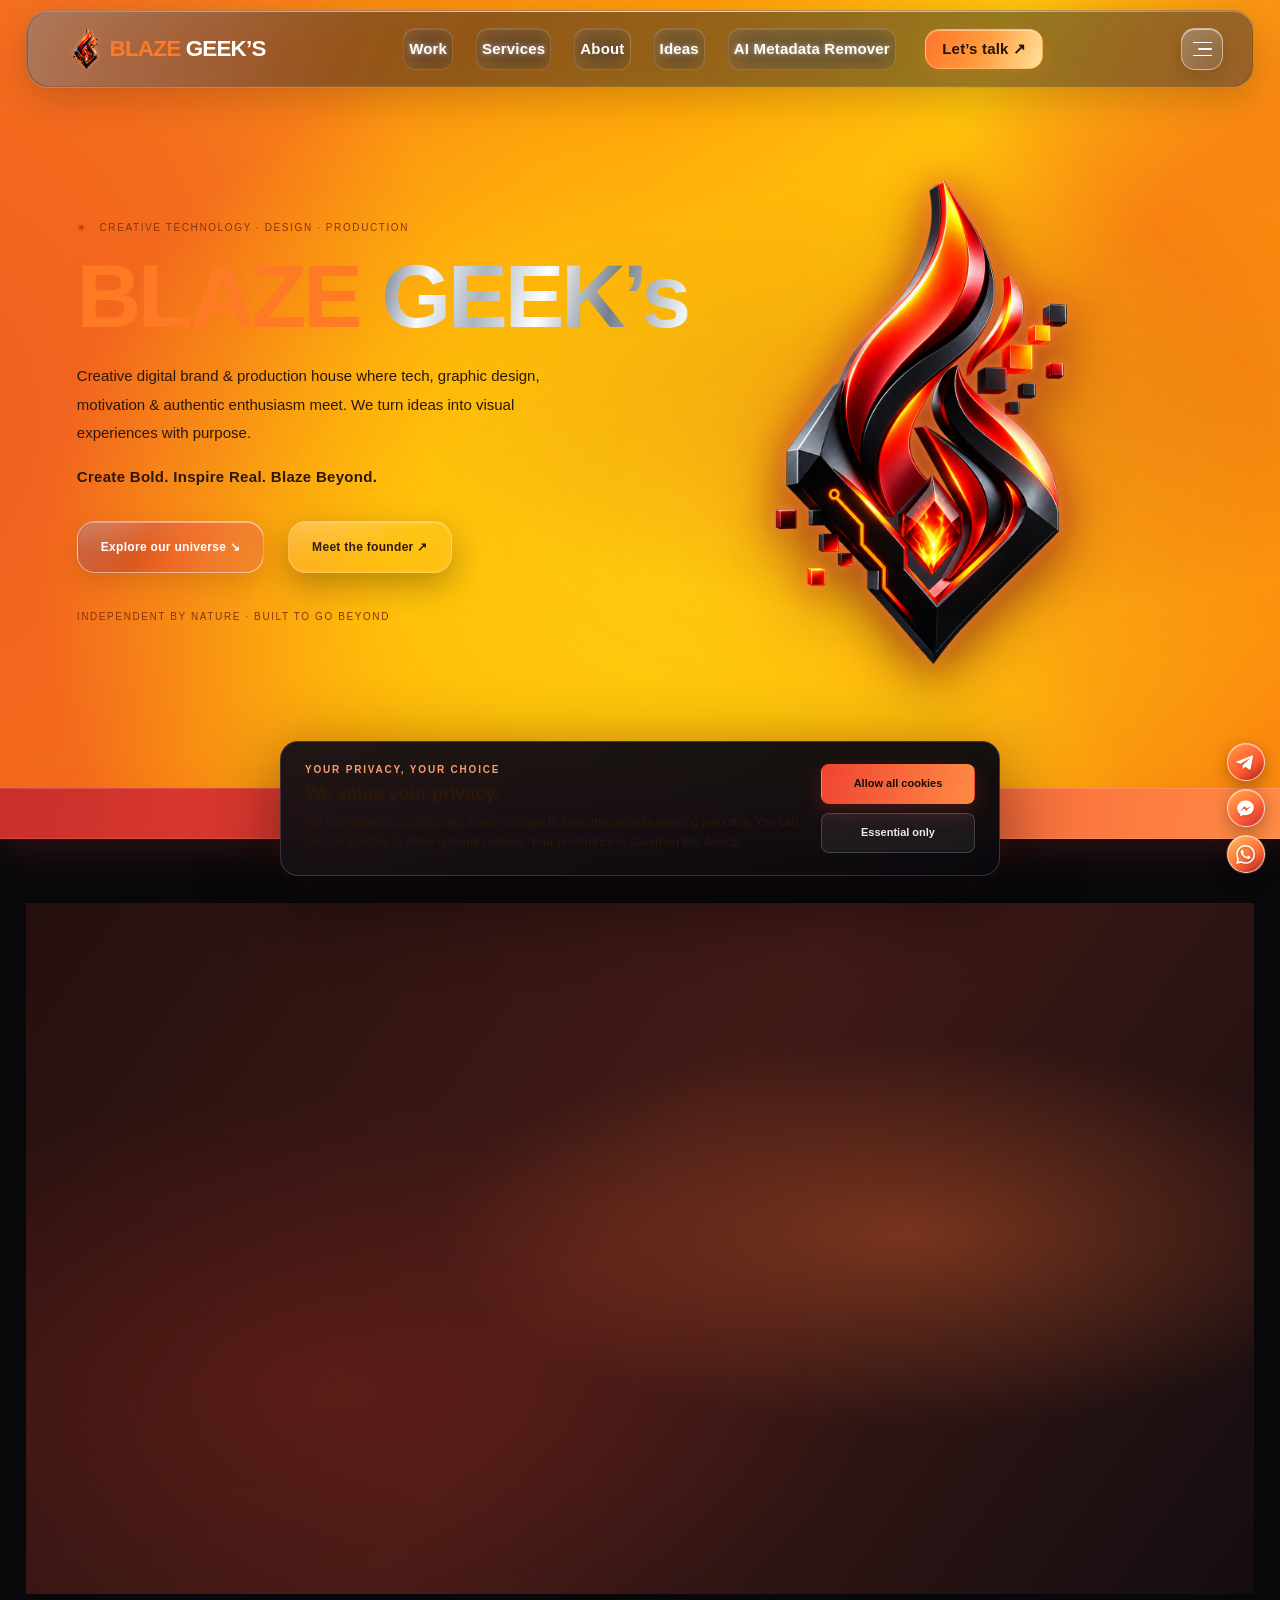
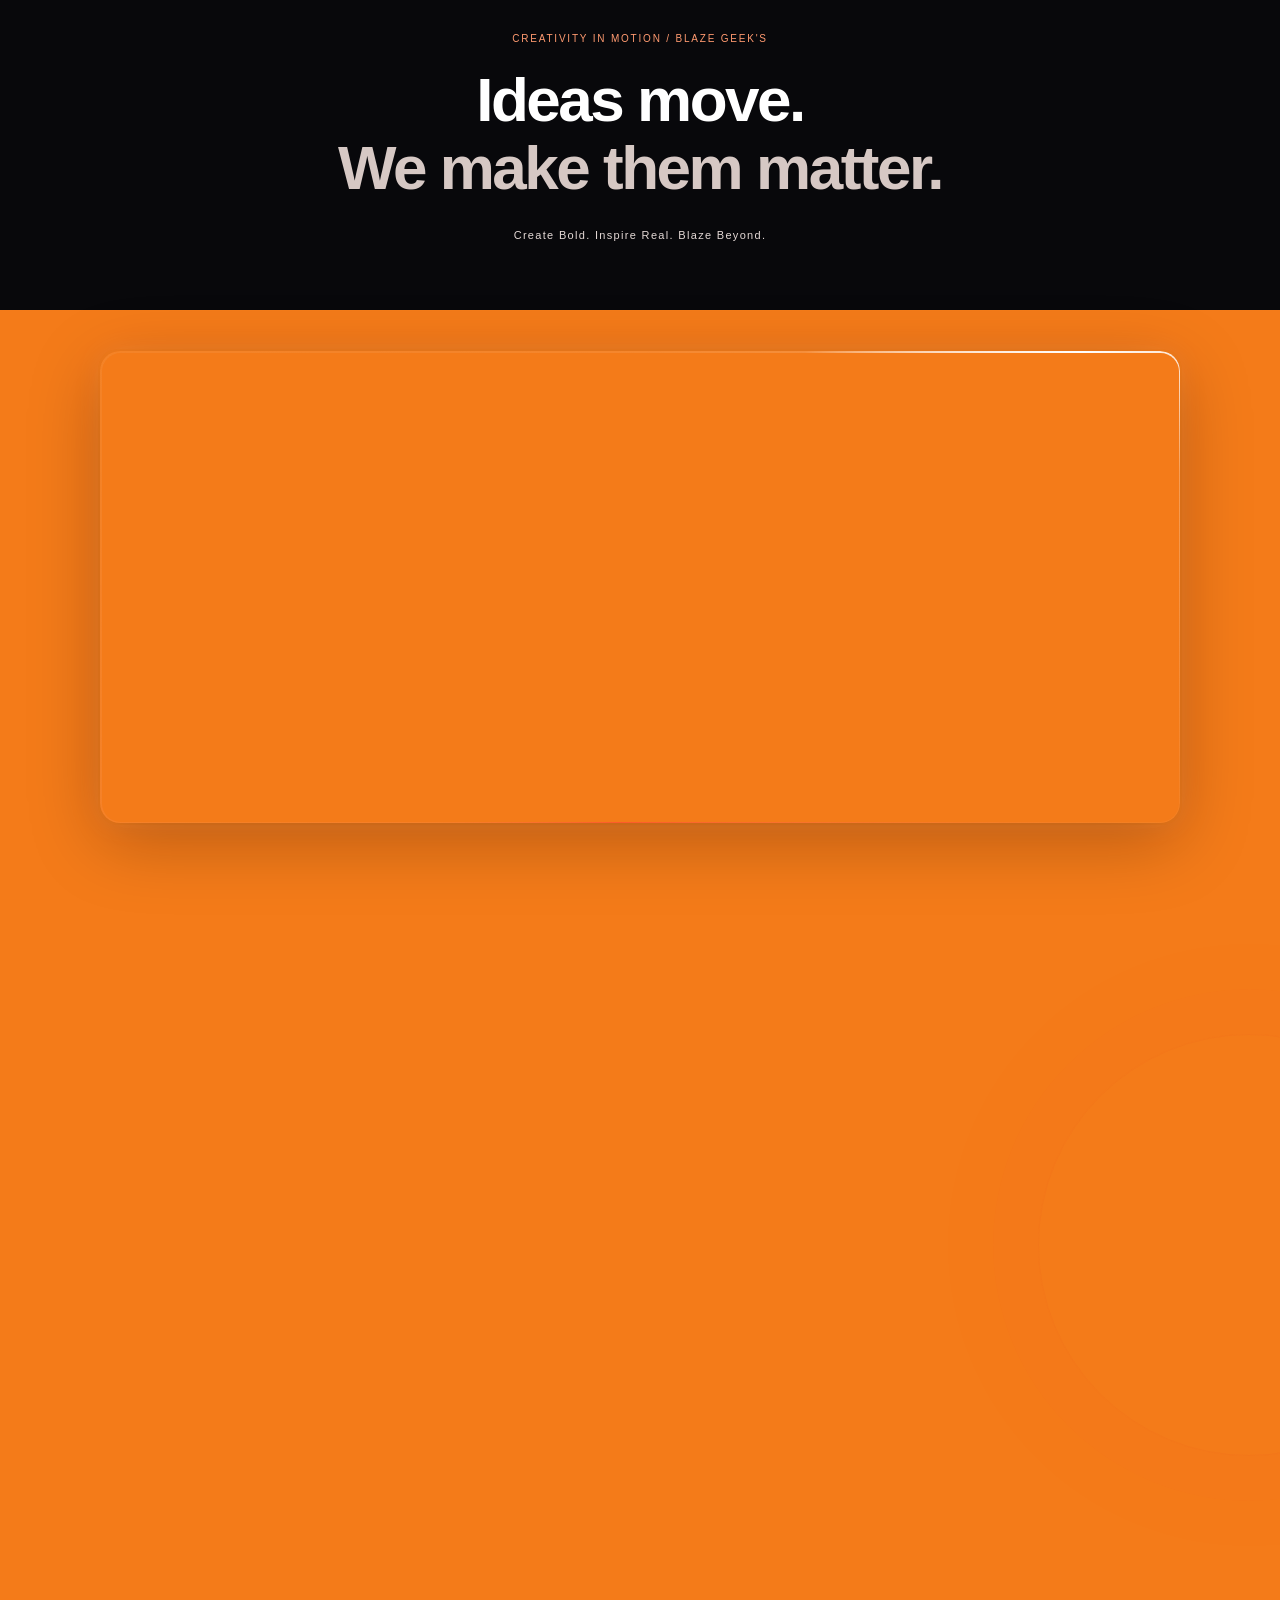
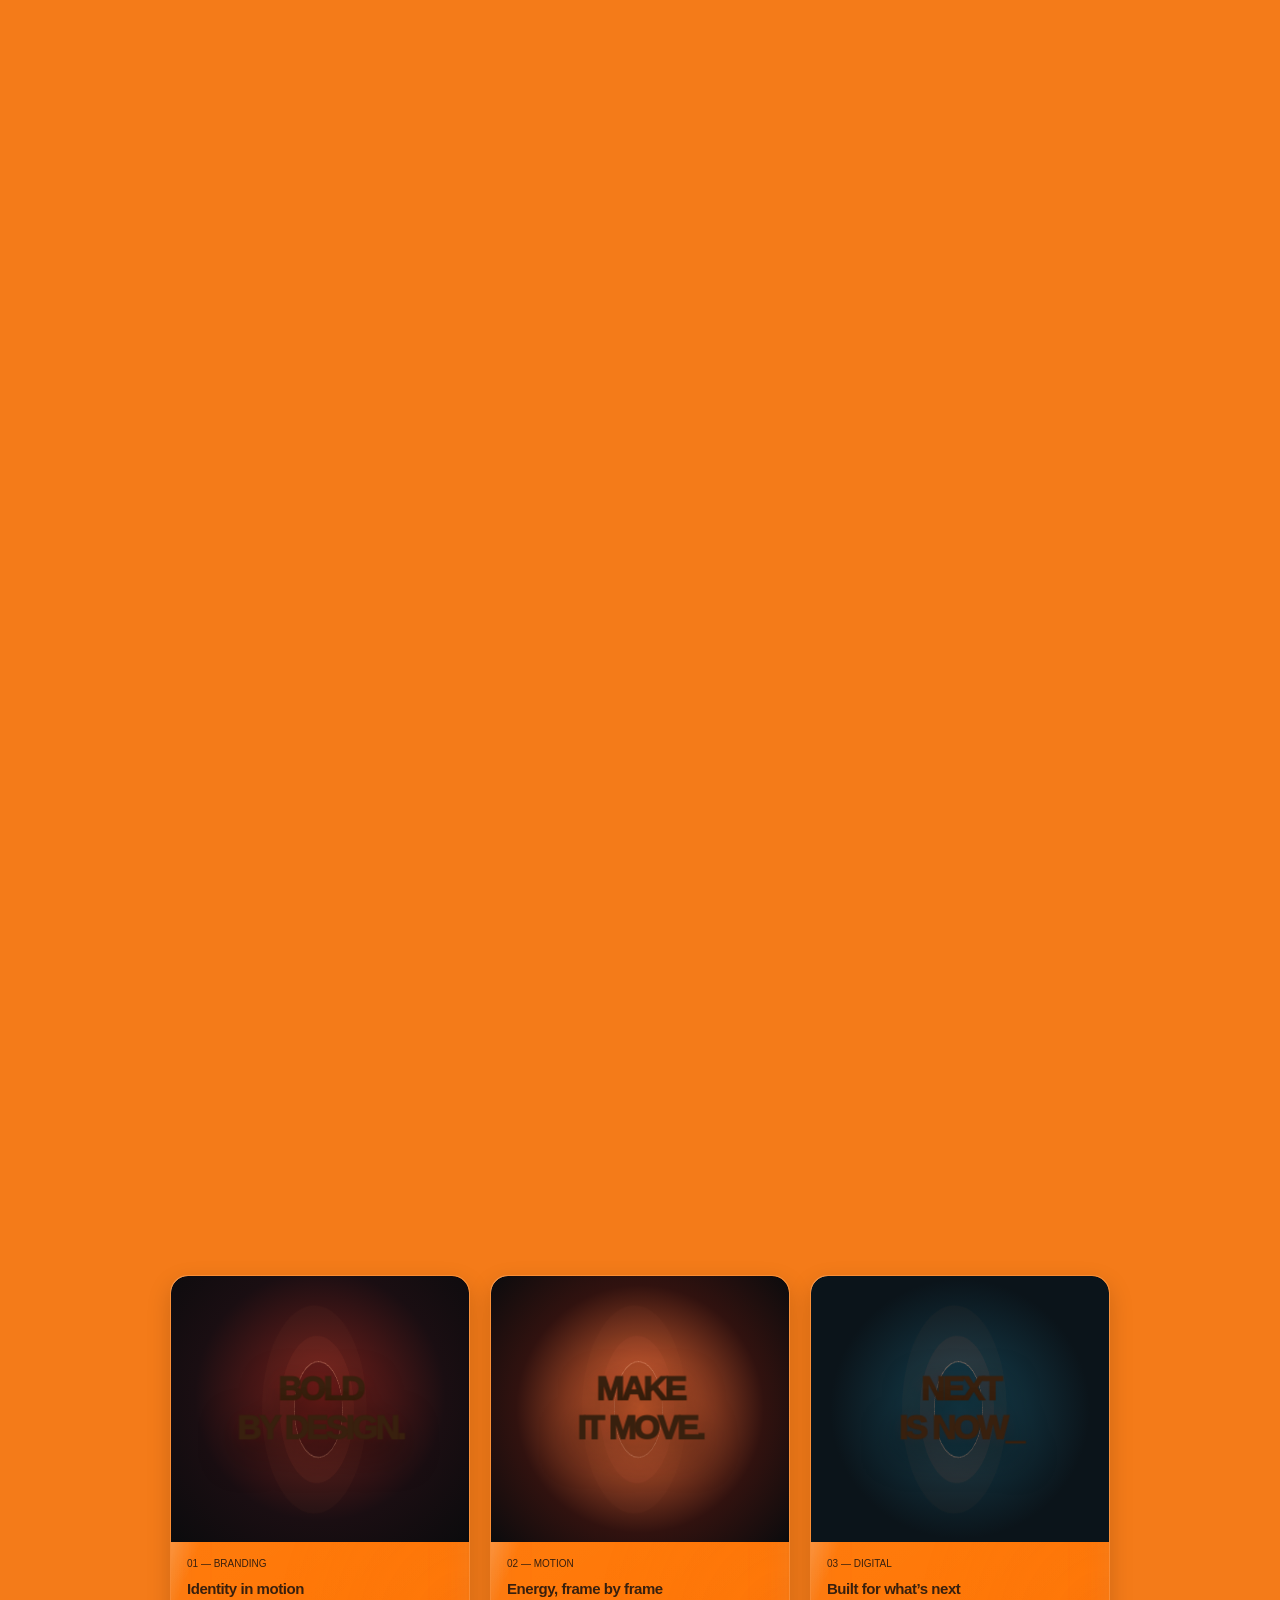
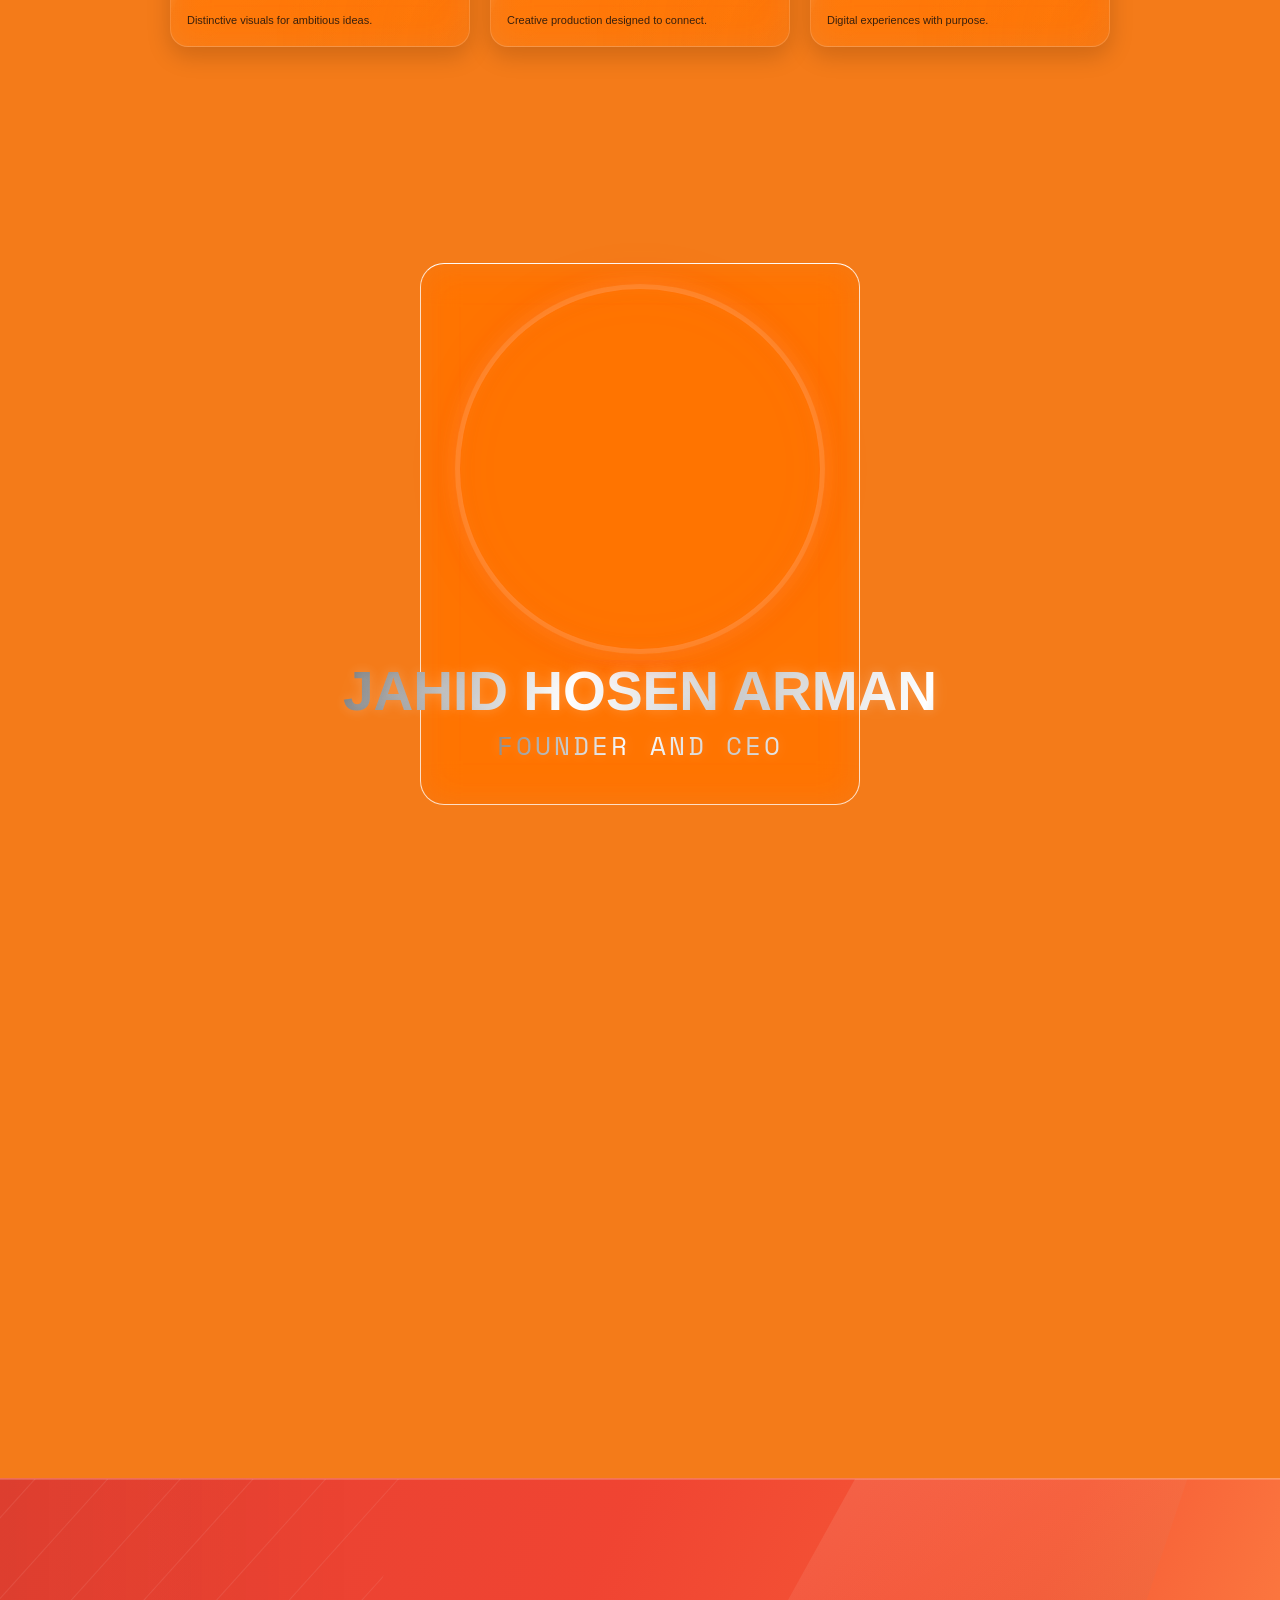
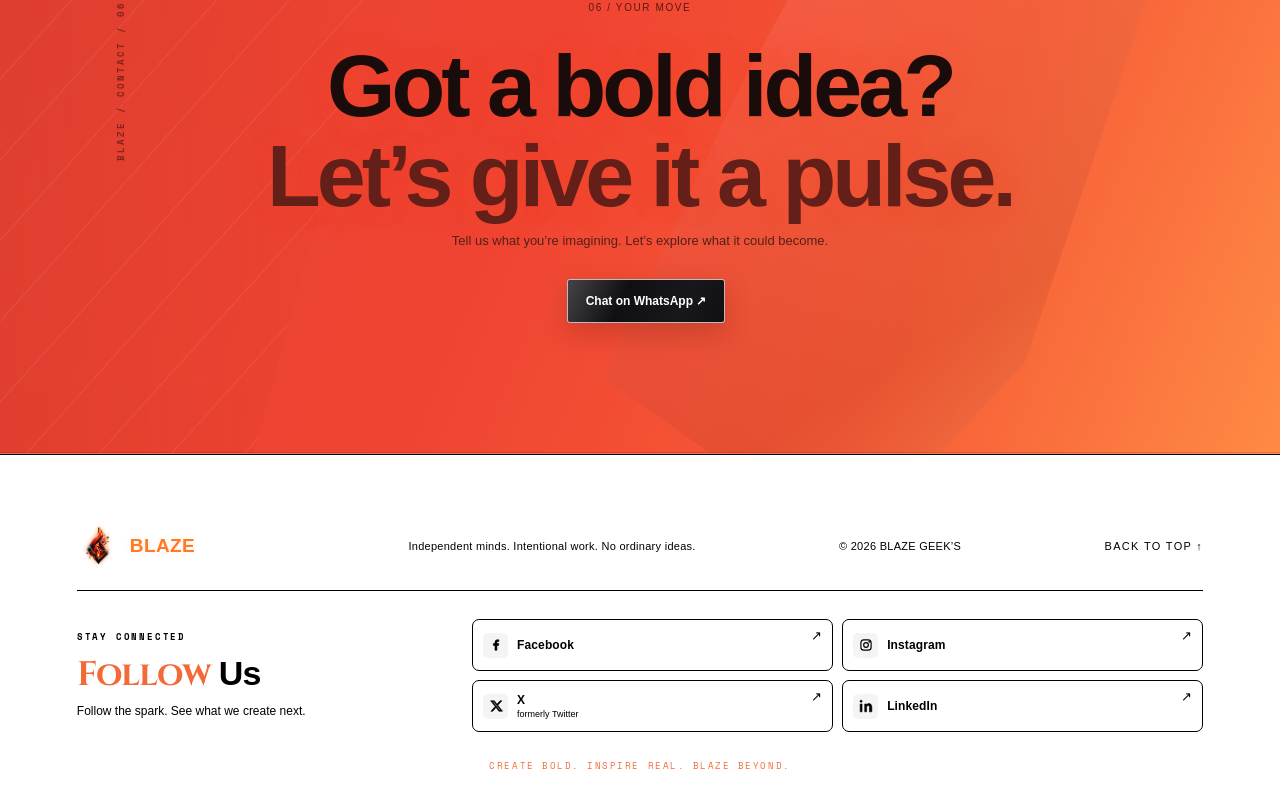
==== index.html @ 334e8822 "Refresh shared sitewide visual system stylesheet" ====
<!doctype html>
<html lang="en">
<head>
<meta charset="utf-8">
<meta name="viewport" content="width=device-width,initial-scale=1">
<meta name="theme-color" content="#08080b">
<meta name="description" content="BLAZE GEEK’s — creative technology, graphic design and production. Create Bold. Inspire Real. Blaze Beyond.">
<link rel="preload" as="image" href="/assets/blaze-geeks-logo%20(2).png" fetchpriority="high">
<title>BLAZE GEEK’s</title>
<link rel="icon" type="image/png" href="/assets/blaze-geeks-logo%20(2).png?v=2">
<link rel="shortcut icon" type="image/png" href="/assets/blaze-geeks-logo%20(2).png?v=2">
<link rel="apple-touch-icon" href="/assets/blaze-geeks-logo%20(2).png?v=2">
<link rel="preconnect" href="https://fonts.googleapis.com">
<link rel="preconnect" href="https://fonts.gstatic.com" crossorigin>
<link rel="preload" href="https://fonts.googleapis.com/css2?family=Cinzel:wght@500;600;700;800;900&family=Manrope:wght@400;500;600;700;800&family=Space+Mono:wght@400;700&display=swap" as="style"><link href="https://fonts.googleapis.com/css2?family=Cinzel:wght@500;600;700;800;900&family=Manrope:wght@400;500;600;700;800&family=Space+Mono:wght@400;700&display=swap" rel="stylesheet" media="print" onload="this.media='all'"><noscript><link href="https://fonts.googleapis.com/css2?family=Cinzel:wght@500;600;700;800;900&family=Manrope:wght@400;500;600;700;800&family=Space+Mono:wght@400;700&display=swap" rel="stylesheet"></noscript>
<link rel="preconnect" href="https://db.onlinewebfonts.com" crossorigin>
<link rel="preload" href="/assets/performance.css?v=3" as="style"><link rel="preload" href="/assets/footer.css?v=3" as="style"><link rel="preload" href="/assets/brand-system.css?v=5" as="style">
<style>
:root{color-scheme:dark;--bg:#08080b;--panel:#111116;--white:#f7f2ef;--muted:#aaa2a6;--red:#f04432;--orange:#ff8a45;--line:#ffffff20;--depth:0 25px 80px #0009}
*{box-sizing:border-box}html{scroll-behavior:smooth;scroll-padding-top:84px}body{margin:0;background:var(--bg);color:var(--white);font-family:Inter,Manrope,Arial,sans-serif;overflow-x:hidden}body:before{content:"";position:fixed;inset:0;z-index:-1;pointer-events:none;background:radial-gradient(ellipse at 70% 8%,#6c17191a,transparent 42%),radial-gradient(ellipse at 8% 55%,#ed492008,transparent 35%)}a{color:inherit;text-decoration:none}.wrap{width:min(1200px,88%);margin:auto}.top{height:76px;position:sticky;top:0;z-index:30;display:flex;align-items:center;justify-content:space-between;padding:0 6%;background:#08080be8;backdrop-filter:blur(20px);border-bottom:1px solid var(--line)}.logo{display:flex;align-items:center;gap:10px;font-size:20px;font-weight:950;letter-spacing:-1.4px}.brandmark{display:grid;place-items:center;width:31px;height:31px;color:#fff;background:linear-gradient(140deg,var(--red),#8b151e);clip-path:polygon(50% 0,94% 22%,82% 77%,50% 100%,13% 80%,4% 25%);font-size:16px;text-shadow:0 2px 9px #000}.logo b{color:var(--red)}nav{display:flex;gap:27px;align-items:center;font-size:12px;color:#ddd}nav a:hover{color:var(--orange)}.pill,.btn{display:inline-flex;align-items:center;gap:18px;padding:14px 18px;border:1px solid #ffffff35;border-radius:3px;font-size:12px;font-weight:800;transition:transform .25s,box-shadow .25s}.pill,.btn.hot{background:linear-gradient(110deg,#ef4030,#ff7138);border:0;color:white;box-shadow:0 8px 28px #ef403028}.btn:hover,.pill:hover{transform:translateY(-3px);box-shadow:0 12px 35px #ef403044}.hero{min-height:700px;display:grid;grid-template-columns:1fr 1fr;align-items:center;gap:20px;padding:70px 0 90px;position:relative;isolation:isolate}.hero:before{content:"";position:absolute;inset:-2px -8vw;z-index:-2;background:radial-gradient(ellipse at 74% 45%,#9c20292b,transparent 40%)}.eyebrow,.kicker,.mono{font:10px/1.7 ui-monospace,SFMono-Regular,monospace;letter-spacing:.16em;color:var(--orange)}h1{font-size:clamp(55px,7.2vw,100px);letter-spacing:-.09em;line-height:.91;margin:25px 0}h1 em{font-style:normal;color:var(--red);text-shadow:0 0 45px #f0443244}.lead{color:#bcb4b6;max-width:470px;font-size:15px;line-height:1.9}.actions{display:flex;align-items:center;gap:24px;flex-wrap:wrap;margin-top:30px}.quiet{font-size:12px;color:#e4dcdd}.hero .mono{margin-top:35px;color:#777078}.stage{height:560px;position:relative;perspective:1100px;transform-style:preserve-3d}.stage canvas{position:absolute;inset:0;width:100%;height:100%;display:block;outline:0;z-index:0;pointer-events:none}.stage-label{position:absolute;z-index:2;top:10%;left:1%;font:9px ui-monospace,monospace;letter-spacing:.18em;color:#e7b3a9}.stage-label span{display:block;color:#80777c;margin-top:7px}.float-tag{position:absolute;z-index:3;padding:13px 16px;border:1px solid #ffffff29;background:linear-gradient(140deg,#201a20dd,#0c0c10dd);box-shadow:0 20px 45px #0009, inset 0 1px #ffffff0c;backdrop-filter:blur(12px);font:10px ui-monospace,monospace;letter-spacing:.12em;transform:translateZ(60px);animation:float 5s ease-in-out infinite}.float-tag.one{right:0;top:19%}.float-tag.two{left:0;bottom:19%;animation-delay:-2s}.float-tag b{color:var(--orange)}.stage-index{position:absolute;bottom:4%;right:2%;font:10px ui-monospace,monospace;letter-spacing:.13em;color:#81767b}.ticker{background:linear-gradient(100deg,#e73b2d,#ff7138);color:#180d0c;padding:17px 0;text-align:center;font-size:12px;font-weight:950;letter-spacing:.18em;word-spacing:20px;transform:rotate(-1deg) scale(1.02);box-shadow:0 12px 35px #f044321a}.content{padding:115px 0}.intro{display:grid;grid-template-columns:1.15fr .85fr;gap:9%;align-items:end}.kicker{margin-bottom:25px}h2{font-size:clamp(36px,5vw,68px);line-height:1.02;letter-spacing:-.075em;margin:0}h2 span{color:#827a7f}.intro p,.sectionhead p{color:var(--muted);font-size:14px;line-height:1.9}.principles,.services,.projects,.notes{display:grid;grid-template-columns:repeat(3,1fr);gap:18px;margin-top:60px}.principle,.service,.project,.note{padding:25px;border:1px solid #ffffff12;border-top-color:#ffffff28;background:linear-gradient(145deg,#ffffff08,#ffffff01 55%);transform-style:preserve-3d;transition:transform .35s cubic-bezier(.2,.7,.2,1),border-color .3s,box-shadow .3s;box-shadow:0 10px 25px #0001}.principle:hover,.service:hover,.project:hover,.note:hover{border-color:#f0443266;box-shadow:0 25px 60px #0007,0 0 28px #f044320c;transform:translateY(-7px) rotateX(2deg)}.number{color:var(--orange);font:11px ui-monospace,monospace}.principle h3,.service h3,.project h3,.note h3{font-size:17px;letter-spacing:-.03em}.principle p,.service p,.project p,.note p{font-size:12px;line-height:1.8;color:#a9a0a4}.band{background:linear-gradient(180deg,#0d0d11,#101014 50%,#0b0b0e);border-top:1px solid #ffffff0a;border-bottom:1px solid #ffffff0a;position:relative;overflow:hidden}.band:after{content:"";position:absolute;width:420px;height:420px;border:1px solid #f0443210;border-radius:50%;right:-180px;top:10%;box-shadow:0 0 0 45px #f0443205,0 0 0 90px #f0443203;pointer-events:none}.services{grid-template-columns:repeat(2,1fr)}.service-list{grid-template-columns:repeat(2,minmax(0,1fr));gap:18px}.service-list .service{position:relative;overflow:hidden}.service-list .service:after{content:'';position:absolute;top:0;left:-120%;width:70%;height:1px;background:linear-gradient(90deg,transparent,#ff9b70,transparent);animation:serviceShimmer 5s ease-in-out infinite}.service-list .service:nth-child(2n):after{animation-delay:1.4s}@keyframes serviceShimmer{0%,35%{left:-120%}70%,100%{left:150%}}.hero-tagline{color:#fff!important;font-weight:800;letter-spacing:.02em}.flame{font-size:.52em;vertical-align:middle;letter-spacing:0;text-shadow:0 0 24px #ff6c37}.logo b{animation:brandShine 2.8s ease-in-out infinite}.service{padding:32px;min-height:185px}.service h3{font-size:22px}.service p{max-width:440px}.sectionhead{display:flex;align-items:end;justify-content:space-between;gap:25px}.sectionhead p{max-width:340px}.projects{grid-template-columns:repeat(3,1fr)}.project{padding:0 0 24px;overflow:hidden}.art{height:245px;display:grid;place-items:center;position:relative;overflow:hidden;font-size:clamp(25px,3vw,40px);font-weight:950;letter-spacing:-.08em;text-align:center;background:radial-gradient(circle at 50% 45%,#7a201b,#1a0e12 60%,#0b0b0d);isolation:isolate}.art:before,.art:after{content:"";position:absolute;width:175px;height:175px;border:1px solid #ff7855;border-radius:50%;box-shadow:0 0 0 25px #ff785510,0 0 0 55px #ff785508;transform:rotateX(65deg) rotateZ(-22deg);transition:transform .6s}.art:after{width:125px;height:125px;transform:rotateY(60deg) rotateZ(35deg);border-color:#ffb08b77}.project:hover .art:before{transform:rotateX(45deg) rotateZ(20deg) scale(1.12)}.art span{z-index:1;text-shadow:0 4px 30px #000}.project:nth-child(2) .art{background:radial-gradient(circle,#f06b34,#31120f 62%,#0b0b0d)}.project:nth-child(3) .art{background:radial-gradient(circle,#164353,#0b141a 65%)}.project .number,.project h3,.project p{margin-left:22px;margin-right:22px}.project .number{margin-top:22px}.founder{display:grid;grid-template-columns:.95fr 1.05fr;background:#0e0e12;border-block:1px solid #ffffff12;perspective:1000px}.founder-art{min-height:460px;display:grid;place-items:center;background:radial-gradient(ellipse at 50% 48%,#773529,#1c1316 60%,#0b0b0d);font-size:clamp(42px,7vw,90px);font-weight:950;letter-spacing:-.1em;text-align:center;padding:30px;position:relative;isolation:isolate;overflow:hidden;text-shadow:0 12px 35px #0008}.founder-art:before{content:"";position:absolute;z-index:-1;width:280px;height:280px;border:1px solid #ff9a7166;border-radius:50%;transform:rotateX(65deg) rotateZ(-25deg);box-shadow:0 0 0 35px #f0443210,0 0 0 70px #f0443208,0 0 70px #f0443222}.founder-art:after{content:"FOUNDER / CREATIVE TECHNOLOGY";position:absolute;bottom:24px;left:28px;font:9px ui-monospace,monospace;letter-spacing:.18em;color:#d7a79c}.founder-copy{padding:65px 9%;align-self:center}.founder-copy p{color:var(--muted);font-size:13px;line-height:1.9}.signature{font:italic 32px Georgia,serif;color:#f1b7a1;margin-top:24px}.contact{text-align:center;padding:120px 0 130px;background:linear-gradient(120deg,#e84432,#ff7437);color:#150d0c;position:relative;overflow:hidden;isolation:isolate}.contact:before{content:"";position:absolute;z-index:-1;width:520px;height:520px;left:50%;top:50%;border:1px solid #ffffff40;border-radius:50%;transform:translate(-50%,-50%) rotateX(65deg);box-shadow:0 0 0 45px #ffffff10,0 0 0 90px #ffffff0b,0 0 0 140px #ffffff08}.contact .kicker{color:#551d18}.contact h2{font-size:clamp(44px,7vw,88px)}.contact h2 span{color:#70261e}.contact p{font-size:13px;color:#61231c}.contact .btn{background:#0b0b0d;color:white;margin-top:18px;border:0}.footer{padding:35px 0;color:#898186;font-size:11px}.footerrow{display:flex;justify-content:space-between;gap:20px;flex-wrap:wrap;border-top:1px solid var(--line);padding-top:22px}.reveal{opacity:0;transform:translateX(42px) translateY(10px);transition:opacity 1.05s ease,transform 1.15s cubic-bezier(.2,.7,.2,1)}.reveal.in{opacity:1;transform:translateX(0) translateY(0)}@keyframes brandShine{0%,100%{text-shadow:0 0 5px #f0443244,0 0 12px #f044321c;filter:brightness(1)}50%{text-shadow:0 0 8px #ffb17b,0 0 20px #f04432aa,0 0 38px #f0443266;filter:brightness(1.35)}}.logo span:last-child{animation:brandShine 2.8s ease-in-out infinite}.brandmark{animation:brandShine 2.8s ease-in-out infinite,markFloat 4s ease-in-out infinite}@keyframes markFloat{0%,100%{transform:translateY(0)}50%{transform:translateY(-2px)}}.reveal{transform:translateX(42px) translateY(10px);transition:opacity 1.05s ease,transform 1.15s cubic-bezier(.2,.7,.2,1)}.reveal.in{transform:translateX(0) translateY(0)}.service.reveal:nth-child(2){transition-delay:.12s}.service.reveal:nth-child(3){transition-delay:.24s}.service.reveal:nth-child(4){transition-delay:.36s}.service.reveal:nth-child(5){transition-delay:.48s}.service.reveal:nth-child(6){transition-delay:.60s}.service.reveal:nth-child(7){transition-delay:.72s}.service.reveal:nth-child(8){transition-delay:.84s}.service.reveal:nth-child(9){transition-delay:.96s}.service.reveal:nth-child(10){transition-delay:1.08s}@keyframes float{0%,100%{translate:0 0}50%{translate:0 -12px}}@media(max-width:760px){.top{height:auto;min-height:68px;padding:14px 6%;align-items:flex-start;flex-direction:column;gap:13px}nav{gap:16px;flex-wrap:wrap;font-size:11px}.hero{grid-template-columns:1fr;padding:62px 0 70px;gap:0}.stage{height:410px;margin-top:10px}.float-tag.one{right:0}.intro,.founder{grid-template-columns:1fr}.principles,.projects,.notes{grid-template-columns:1fr}.services{grid-template-columns:1fr}.service-list{grid-template-columns:1fr}.sectionhead{display:block}.sectionhead p{margin-top:18px}.founder-art{min-height:300px}.founder-copy{padding:48px 7%}.content{padding:80px 0}.ticker{font-size:10px;word-spacing:8px}.footerrow{display:block}.footerrow>*{display:block;margin:10px 0}h1{font-size:clamp(54px,15vw,82px)}}@media(prefers-reduced-motion:reduce){html{scroll-behavior:auto}*,*:before,*:after{animation:none!important;transition:none!important}.reveal{opacity:1;transform:none}}

/* BLAZE GEEK's premium firelight + diagonal white-glass shine */
:root{--display:"Cinzel",Georgia,serif;--body:"Manrope",Arial,sans-serif;--mono:"Space Mono",monospace}
body{font-family:var(--body)}
h1,h2,.logo,.principle h3,.service h3,.project h3,.note h3,.founder-art,.signature{font-family:var(--display)}
h1,h2{font-weight:700;letter-spacing:-.045em}
h3{font-weight:700}
.eyebrow,.kicker,.mono,.number,.stage-label,.stage-index,.float-tag{font-family:var(--mono)}
body:after{content:"";position:fixed;inset:-12%;z-index:2;pointer-events:none;opacity:.18;mix-blend-mode:screen;background-image:radial-gradient(2px 2px at 12% 86%,#ffb36b 40%,transparent 70%),radial-gradient(1px 1px at 25% 64%,#ff4b30 40%,transparent 70%),radial-gradient(2px 2px at 44% 92%,#ff7138 40%,transparent 70%),radial-gradient(1px 1px at 68% 73%,#ffd1a1 40%,transparent 70%),radial-gradient(2px 2px at 83% 88%,#f04432 40%,transparent 70%),radial-gradient(1px 1px at 93% 45%,#ffb36b 40%,transparent 70%);background-size:360px 420px;animation:emberDrift 18s linear infinite}
@keyframes emberDrift{0%{background-position:0 0,20px 0,0 30px,10px 0,0 0,0 20px;transform:translateY(0)}100%{background-position:50px -420px,-30px -360px,70px -500px,-20px -400px,35px -450px,-15px -380px;transform:translateY(-1.5%)}}
.top,.ticker,.content,.founder,.contact,.footer{position:relative}
.top{z-index:30}
.logo{font-weight:800;letter-spacing:.035em}
.logo span:last-child{position:relative;display:inline-block;color:#fff;background:none;-webkit-text-fill-color:#fff;text-shadow:0 0 10px #ff572c55;animation:brandWarmPulse 2.4s ease-in-out infinite}
.logo b{color:inherit;-webkit-text-fill-color:transparent;animation:none}
@keyframes brandDiagonalShine{0%{background-position:0% 0%;filter:drop-shadow(0 0 4px #ffffff20)}45%{background-position:55% 55%;filter:drop-shadow(0 0 8px #fff8)}100%{background-position:100% 100%;filter:drop-shadow(0 0 4px #ffffff20)}}
.brandmark{filter:drop-shadow(0 0 8px #f0443288)}
h1 em{background:linear-gradient(110deg,#ff5038,#ff9a45);-webkit-background-clip:text;background-clip:text;color:transparent;animation:brandWarmPulse 2.4s ease-in-out infinite;text-shadow:0 0 28px #f0443255}
.hero:after{content:"";position:absolute;z-index:-1;inset:8% -8% 4%;pointer-events:none;background:radial-gradient(ellipse at 70% 60%,#f044321a,transparent 38%),radial-gradient(ellipse at 64% 70%,#ff8a4510,transparent 52%);animation:fireBreath 6s ease-in-out infinite alternate}
@keyframes fireBreath{from{opacity:.45;filter:blur(0)}to{opacity:1;filter:blur(12px)}}
.service,.principle,.project,.note{isolation:isolate}
.service:before,.principle:before,.project:before,.note:before{content:"";position:absolute;z-index:-1;inset:0;pointer-events:none;opacity:.35;background:radial-gradient(ellipse at 0% 100%,#f0443220,transparent 48%),radial-gradient(ellipse at 100% 0%,#ff8a4510,transparent 40%);transition:opacity .5s}
.service:hover:before,.principle:hover:before,.project:hover:before,.note:hover:before{opacity:.9}
.service-list .service{border:1px solid #ffffff1c;background:linear-gradient(145deg,#171217f2,#0d0d11f5 60%,#190e10f2);box-shadow:inset 0 1px #ffffff12,0 12px 35px #0005;transition:transform .4s cubic-bezier(.2,.7,.2,1),border-color .4s,box-shadow .4s}
.service-list .service:after{content:"";position:absolute;z-index:0;inset:auto 12% -35px;height:55px;pointer-events:none;background:radial-gradient(ellipse,#f0443233,transparent 70%);filter:blur(18px);opacity:.35;animation:softFlameBreath 3.2s ease-in-out infinite alternate}
.service-list .service:nth-child(2n):after{animation-delay:.7s}
.service-list .service:nth-child(3n):after{animation-delay:1.4s}
@keyframes cardDiagonalShine{0%,12%{left:-125%;opacity:0}18%{opacity:.88}42%{left:150%;opacity:.35}43%,100%{left:150%;opacity:0}}
.service-list .service:hover{border-color:#ff9c7b99;box-shadow:inset 0 1px #ffffff2a,0 20px 55px #0008,0 0 25px #f0443230,0 0 45px #ff8a4510}
.service-list .service h3{background:linear-gradient(110deg,#fff 0%,#f6e6df 45%,#fff 60%,#e5b4a6 100%);background-size:220% auto;-webkit-background-clip:text;background-clip:text;color:transparent}
.ticker{box-shadow:0 0 30px #f0443230,0 12px 35px #f044321a}
.btn.hot,.pill{position:relative;overflow:hidden}
.btn.hot:after,.pill:after{content:"";position:absolute;inset:0;pointer-events:none;border-radius:inherit;background:radial-gradient(ellipse at 50% 120%,#ffb34755,transparent 68%);opacity:.55;animation:softFlameBreath 2.8s ease-in-out infinite alternate}
@media(prefers-reduced-motion:reduce){body:after,.logo span:last-child,h1 em,.hero:after,.service-list .service:after,.btn.hot:after,.pill:after{animation:none!important}}


/* Moving brand mantra + touch-reactive living flame */
.ticker{position:relative;overflow:hidden;white-space:nowrap;text-align:left;transform:rotate(-1deg) scale(1.02);padding:17px 0}
.ticker{font-size:0}
.ticker:before{content:"CREATE BOLD ✳ INSPIRE REAL ✳ BLAZE BEYOND ✳ CREATE BOLD ✳ INSPIRE REAL ✳ BLAZE BEYOND ✳";display:inline-block;font-size:12px;letter-spacing:.18em;word-spacing:20px;white-space:nowrap;padding-left:100%;animation:mantraTravel 22s linear infinite}
@keyframes mantraTravel{from{transform:translateX(0)}to{transform:translateX(-100%)}}
body:before{content:"";position:fixed;inset:0;z-index:4;pointer-events:none;opacity:var(--flame-active,0);transition:opacity .45s ease;background:radial-gradient(ellipse 170px 210px at var(--flame-x,50%) var(--flame-y,50%),#ffb45b55 0%,#ff5a2e30 28%,#ed291b16 48%,transparent 74%),radial-gradient(ellipse 95px 130px at var(--flame-x,50%) var(--flame-y,50%),#fff0b51b 0%,#ff7a3618 35%,transparent 72%);mix-blend-mode:screen}
body.flame-contact:before{opacity:1;filter:blur(2px)}
@media(prefers-reduced-motion:reduce){.ticker:before{animation:none;transform:none;padding-left:0}body:before{transition:none}}


/* ADVANCED 3D DEPTH PASS — layered glass, spatial cards, scroll-linked motion */
.stage{perspective:1500px;transform-style:preserve-3d;will-change:transform}
.stage:before{content:"";position:absolute;inset:8% 2%;pointer-events:none;border:1px solid #ff80501b;border-radius:50%;transform:rotateX(66deg) rotateZ(-18deg);box-shadow:0 0 0 26px #f0443208,0 0 0 58px #ff8a4505,0 0 65px #f0443210;animation:stageHalo 11s ease-in-out infinite alternate}
.stage:after{content:"";position:absolute;left:8%;right:8%;top:12%;height:1px;pointer-events:none;background:linear-gradient(90deg,transparent,#ffb58b66,transparent);box-shadow:0 0 16px #ff603b55;animation:stageScan 7s ease-in-out infinite}
@keyframes stageHalo{from{transform:rotateX(66deg) rotateZ(-18deg) scale(.94);opacity:.45}to{transform:rotateX(66deg) rotateZ(18deg) scale(1.06);opacity:1}}
@keyframes stageScan{0%,100%{top:13%;opacity:.15}50%{top:83%;opacity:.8}}
.stage canvas{filter:drop-shadow(0 0 16px #f0443220);transform:translateZ(28px)}
.float-tag{transform:translateZ(75px);will-change:transform}
.principle,.service,.project,.note{transform-style:preserve-3d;backface-visibility:hidden;will-change:transform}
.principle h3,.service h3,.project h3,.note h3,.principle p,.service p,.project p,.note p{transform:translateZ(18px)}
.project .art{perspective:900px;transform-style:preserve-3d}
.project .art span{transform:translateZ(42px);display:block;transition:transform .6s cubic-bezier(.2,.7,.2,1);text-shadow:0 12px 36px #000b,0 0 22px #ff603b22}
.project:hover .art span{transform:translateZ(68px) scale(1.04)}
.founder-art{transform-style:preserve-3d;will-change:transform}
.founder-art:before{box-shadow:0 0 0 35px #f0443210,0 0 0 70px #f0443208,0 0 70px #f0443222,0 0 100px #ff603b20}
.content.band{transform-style:preserve-3d}
.reveal{transform:translate3d(42px,10px,-35px) rotateX(3deg);transform-origin:50% 70%}
.reveal.in{transform:translate3d(0,0,0) rotateX(0)}
@media(max-width:760px){.stage:before{inset:12% 3%}.stage canvas{filter:none}.project .art span{transform:translateZ(15px)}}
@media(prefers-reduced-motion:reduce){.stage:before,.stage:after{animation:logoFlameBreath 2s ease-in-out infinite alternate!important}.reveal,.reveal.in{transform:none!important}}


/* OFFICIAL BRAND ASSETS — metallic depth and continuous firelight */
.logo{gap:12px}
.brand-logo-img{width:42px;height:42px;object-fit:contain;filter:drop-shadow(0 0 5px #ff4b18aa) drop-shadow(0 0 14px #f0443277);animation:officialLogoPulse 2.4s ease-in-out infinite;transform-style:preserve-3d}
.logo span:last-child{animation:brandDiagonalShine 3.6s linear infinite}
.logo-stage{display:grid;place-items:center;isolation:isolate}
.logo-stage:before{content:"";position:absolute;inset:8% 8%;border:1px solid #ff653833;border-radius:50%;transform:rotateX(66deg) rotateZ(-18deg);box-shadow:0 0 0 32px #ff4b1809,0 0 0 68px #ff4b1806,0 0 70px #f0443233;animation:plinthOrbit 12s linear infinite}
.logo-plinth{z-index:1;width:min(94%,470px);aspect-ratio:1;display:grid;place-items:center;position:relative;transform-style:preserve-3d;transform:rotateY(-12deg) rotateX(5deg);animation:logoHover 5s ease-in-out infinite;filter:drop-shadow(0 24px 22px #000c)}
.logo-plinth:before{content:"";position:absolute;inset:14%;border-radius:50%;background:radial-gradient(circle,#ff4a1d2a,transparent 68%);filter:blur(14px);transform:translateZ(-35px)}
.hero-brand-logo{width:100%;height:100%;object-fit:contain;position:relative;z-index:1;filter:drop-shadow(0 0 3px #ffb14c) drop-shadow(0 0 12px #ff3d16) drop-shadow(0 0 28px #f04432aa) drop-shadow(0 22px 12px #000);animation:officialLogoPulse 2.4s ease-in-out infinite}
.founder-portrait-wrap{display:flex;align-items:center;justify-content:center;min-height:500px;padding:35px 30px 72px;background:radial-gradient(ellipse at 50% 45%,#7a241d 0%,#251217 45%,#0b0b0d 78%);isolation:isolate}
.founder-portrait-wrap:before{content:"";position:absolute;inset:8% 12%;border:1px solid #ff78554d;transform:rotateX(65deg) rotateZ(-20deg);border-radius:50%;box-shadow:0 0 0 35px #f0443210,0 0 0 70px #f0443208,0 0 70px #ff4b1840;animation:plinthOrbit 16s linear infinite;z-index:-1}
.founder-portrait{display:block;position:relative;z-index:1;width:min(100%,470px);max-height:540px;object-fit:contain;object-position:center bottom;filter:drop-shadow(0 0 5px #ff9a7188) drop-shadow(0 0 18px #f0443266) drop-shadow(0 25px 28px #000d);animation:founderGlow 3.2s ease-in-out infinite;transform:translateZ(35px)}
.portrait-caption{position:absolute;bottom:24px;left:0;right:0;text-align:center;font:10px ui-monospace,monospace;letter-spacing:.18em;color:#ffe0d2;text-shadow:0 0 16px #ff4b18aa}
.portrait-caption span{display:block;margin-top:8px;color:#ff815c;font-size:9px}
@keyframes officialLogoPulse{0%,100%{filter:drop-shadow(0 0 4px #ffb14c) drop-shadow(0 0 13px #ff3d16aa) drop-shadow(0 0 22px #f0443266);brightness:1}50%{filter:drop-shadow(0 0 7px #fff0b0) drop-shadow(0 0 20px #ff4a19) drop-shadow(0 0 42px #f04432dd)}}
@keyframes logoHover{0%,100%{transform:translateY(0) rotateY(-12deg) rotateX(5deg)}50%{transform:translateY(-10px) rotateY(10deg) rotateX(-2deg)}}
@keyframes plinthOrbit{to{transform:rotateX(66deg) rotateZ(342deg)}}
@keyframes founderGlow{0%,100%{filter:drop-shadow(0 0 4px #ff9a7166) drop-shadow(0 0 15px #f0443255) drop-shadow(0 25px 28px #000d)}50%{filter:drop-shadow(0 0 8px #ffc09b) drop-shadow(0 0 28px #f04432bb) drop-shadow(0 25px 28px #000d)}}
@media(max-width:760px){.brand-logo-img{width:34px;height:34px}.logo-plinth{width:min(86%,360px)}.founder-portrait-wrap{min-height:360px;padding:20px 16px 68px}.founder-portrait{max-height:420px}}


/* FINAL CLEAN BRAND PRESENTATION: official logo only, no generated 3D sculpture */
.stage.logo-stage{display:flex!important;align-items:center;justify-content:center;min-width:0;width:100%;height:560px;min-height:0;overflow:visible;perspective:1200px;transform:none!important;isolation:isolate}
.logo-stage:before,.logo-stage:after{display:none!important;content:none!important}
.logo-plinth{display:grid!important;place-items:center;width:min(100%,520px);height:auto;aspect-ratio:1;position:relative;z-index:1;overflow:visible;transform-style:preserve-3d;transform:perspective(1200px) rotateY(-7deg) rotateX(3deg);animation:logoFireFloat 5s ease-in-out infinite;filter:none}
.logo-plinth:before{content:"";position:absolute;inset:12%;z-index:-1;border-radius:50%;background:radial-gradient(ellipse at 50% 52%,#ff4b1f66 0%,#ff5b252c 35%,transparent 70%);filter:blur(25px);animation:logoFireGlow 1.8s ease-in-out infinite alternate;transform:translateZ(-18px)}
.logo-plinth:after{content:"";position:absolute;z-index:0;inset:4%;pointer-events:none;border-radius:46%;background:radial-gradient(ellipse at 50% 10%,#ff9c3722,transparent 30%),radial-gradient(ellipse at 18% 48%,#ff3a1826,transparent 32%),radial-gradient(ellipse at 82% 58%,#ff6a2222,transparent 34%),radial-gradient(ellipse at 50% 90%,#ff3d1820,transparent 28%);filter:blur(13px);animation:flameFlicker 1.15s ease-in-out infinite alternate}
.hero-brand-logo{display:block!important;visibility:visible!important;opacity:1!important;position:relative;z-index:2;width:100%;height:100%;max-width:100%;object-fit:contain;transform:translateZ(24px);backface-visibility:visible;filter:drop-shadow(0 0 4px #fff0b0) drop-shadow(0 0 12px #ff8b36) drop-shadow(0 0 24px #ff3d16) drop-shadow(0 0 44px #e52a20aa);animation:officialLogoPulse 2.2s ease-in-out infinite}
@keyframes logoFireFloat{0%,100%{transform:perspective(1200px) rotateY(-7deg) rotateX(3deg) translateY(0)}50%{transform:perspective(1200px) rotateY(7deg) rotateX(-2deg) translateY(-7px)}}
@keyframes logoFireGlow{from{opacity:.55;transform:translateZ(-18px) scale(.92)}to{opacity:1;transform:translateZ(-18px) scale(1.08)}}
@keyframes flameFlicker{0%{opacity:.45;transform:scale(.94) skewX(-2deg)}35%{opacity:.9;transform:scale(1.04) skewX(2deg)}70%{opacity:.62;transform:scale(1.01) skewX(-1deg)}100%{opacity:1;transform:scale(1.07) skewX(1deg)}}
@keyframes officialLogoPulse{0%,100%{filter:drop-shadow(0 0 4px #ffcf80) drop-shadow(0 0 12px #ff8b36) drop-shadow(0 0 24px #ff3d16) drop-shadow(0 0 38px #e52a2088)}50%{filter:drop-shadow(0 0 8px #fff4c2) drop-shadow(0 0 18px #ffb34d) drop-shadow(0 0 34px #ff3d16) drop-shadow(0 0 55px #e52a20dd)}}
.founder-simple{display:flex!important;justify-content:center;align-items:center;padding:75px 6%;background:linear-gradient(180deg,#0b0b0e,#130d10 52%,#0b0b0e);border-block:1px solid #ffffff12}
.founder-simple .founder-portrait-wrap{position:relative;display:flex!important;flex-direction:column;align-items:center;justify-content:center;width:min(100%,760px);min-width:0;min-height:0;padding:25px 24px 18px;margin:0 auto;background:transparent;overflow:visible}
.founder-simple .founder-portrait-wrap:before{display:none!important;content:none!important}
.founder-simple .founder-portrait{display:block!important;visibility:visible!important;opacity:1!important;width:min(100%,480px);height:auto;max-height:620px;object-fit:contain;object-position:center;transform:none;filter:drop-shadow(0 0 6px #ff9a7188) drop-shadow(0 0 20px #f0443266) drop-shadow(0 18px 30px #000d);animation:founderGlow 3.2s ease-in-out infinite}
.founder-simple .portrait-caption{position:static!important;display:flex;flex-direction:column;align-items:center;gap:10px;width:100%;margin-top:18px;text-align:center;font-family:var(--display);letter-spacing:.035em;color:#f7e6df;text-shadow:0 0 18px #ff4b1833}
.founder-simple .founder-name{display:block;margin:0;color:#fff1e8;font-family:"Cinzel",Georgia,serif;font-size:clamp(24px,3.4vw,38px);font-weight:700;letter-spacing:.035em;line-height:1.35;text-shadow:0 0 20px #ff7b4533}
.founder-simple .founder-role{display:block;margin-top:0;color:#ff9b71;font-family:"Manrope",Arial,sans-serif;font-size:12px;font-weight:700;letter-spacing:.22em;text-transform:uppercase}
@media(min-width:761px){.stage.logo-stage{height:560px}.logo-plinth{width:min(100%,520px)}}
@media(max-width:760px){.stage.logo-stage{height:410px;margin-top:10px;width:100%}.logo-plinth{width:min(90%,360px)}.founder-simple{padding:48px 5%}.founder-simple .founder-portrait-wrap{padding:15px 12px 10px}.founder-simple .founder-portrait{width:min(100%,390px);max-height:500px}.founder-simple .founder-name{font-size:clamp(22px,6vw,30px)}}
@media(prefers-reduced-motion:reduce){.logo-plinth,.hero-brand-logo,.logo-plinth:before,.logo-plinth:after,.founder-simple .founder-portrait{animation:none!important}}


/* TRANSPARENT FLOATING 3D LOGO: no backdrop, no surrounding flame ring */
.stage.logo-stage{
  display:flex!important;align-items:center;justify-content:center;
  position:relative!important;isolation:isolate;overflow:visible!important;
  width:100%;height:560px;min-height:0;min-width:0;
  perspective:1400px;transform:none!important;
  background:transparent!important;background-color:transparent!important;
  box-shadow:none!important;border:0!important;
}
.stage.logo-stage:before{
  content:"";display:block!important;position:absolute;inset:0;z-index:0;
  pointer-events:none;border:0!important;border-radius:0!important;
  background:
    radial-gradient(2px 2px at 12% 24%,#ffb56b 98%,transparent 100%),
    radial-gradient(1.5px 1.5px at 23% 71%,#ff5b2d 98%,transparent 100%),
    radial-gradient(2px 2px at 82% 31%,#ffd6a0 98%,transparent 100%),
    radial-gradient(1.5px 1.5px at 72% 78%,#ff6b32 98%,transparent 100%),
    radial-gradient(1px 1px at 44% 17%,#fff0cb 98%,transparent 100%),
    radial-gradient(1.5px 1.5px at 57% 86%,#ff713b 98%,transparent 100%);
  opacity:.55;filter:drop-shadow(0 0 4px #ff672c);
  animation:freeEmbers 5s ease-in-out infinite alternate!important;
}
.stage.logo-stage:after{content:none!important;display:none!important}
.logo-plinth{
  display:grid!important;place-items:center;
  position:relative;z-index:2!important;
  width:min(100%,520px);height:auto;aspect-ratio:1;
  overflow:visible!important;transform-style:preserve-3d;
  transform:perspective(1400px) rotateY(-9deg) rotateX(4deg);
  animation:freeFloat3D 5s ease-in-out infinite!important;
  filter:none!important;background:transparent!important;
  box-shadow:none!important;border:0!important;
}
.logo-plinth:before{
  content:"";position:absolute;inset:12%;z-index:0;pointer-events:none;
  border-radius:50%;background:radial-gradient(ellipse at 50% 52%,#ff5b241f 0%,#ff9a3810 36%,transparent 72%);
  filter:blur(24px);transform:translateZ(-24px);
  animation:flameGlow 1s ease-in-out infinite alternate!important;
}
.logo-plinth:after{content:none!important;display:none!important}
.hero-brand-logo{
  display:block;position:relative;z-index:1;width:100%;height:100%;object-fit:contain;
  background:transparent!important;transform-style:preserve-3d;backface-visibility:hidden;
  filter:drop-shadow(1px 2px 0 #8f2d12) drop-shadow(2px 4px 0 #6c210f)
    drop-shadow(0 0 3px #fff3d1) drop-shadow(0 0 10px #ffb04a)
    drop-shadow(0 0 22px #ff4b1c)!important;
  animation:metallicFlameFlash 1s ease-in-out infinite!important;
}
@keyframes freeFloat3D{
  0%,100%{transform:perspective(1400px) translate3d(0,0,0) rotateY(-9deg) rotateX(4deg)}
  50%{transform:perspective(1400px) translate3d(0,-13px,18px) rotateY(-5deg) rotateX(1deg)}
}
@keyframes metallicFlameFlash{
  0%,100%{
    filter:drop-shadow(1px 2px 0 #8f2d12) drop-shadow(2px 4px 0 #6c210f)
      drop-shadow(0 0 3px #fff3d1) drop-shadow(0 0 9px #ff9b39) drop-shadow(0 0 19px #ff421b);
  }
  50%{
    filter:drop-shadow(1px 2px 0 #b83a12) drop-shadow(2px 4px 0 #84270c)
      drop-shadow(0 0 6px #fff) drop-shadow(0 0 17px #fff0b1)
      drop-shadow(0 0 28px #ff8a32) drop-shadow(0 0 40px #ff3a17);
  }
}
@keyframes flameGlow{
  from{opacity:.35;transform:translateZ(-24px) scale(.92)}
  to{opacity:.9;transform:translateZ(-24px) scale(1.1)}
}
@keyframes freeEmbers{
  from{background-position:0 0,0 0,0 0,0 0,0 0,0 0;opacity:.28;transform:translateY(5px)}
  to{background-position:8px -15px,-10px 12px,12px 8px,-8px -12px,5px 14px,-4px -8px;opacity:.7;transform:translateY(-5px)}
}
/* Keep the founder portrait clean; no decorative FOUNDER / CREATIVE TECHNOLOGY overlay */
.founder-art:after{content:none!important;display:none!important}
.founder-simple .founder-name{
  color:#fff!important;
  background:linear-gradient(110deg,#777 0%,#fff 18%,#c6c6c6 31%,#fff 45%,#8f8f8f 53%,#fff 67%,#b7b7b7 79%,#fff 91%,#777 100%);
  background-size:220% auto;background-clip:text;-webkit-background-clip:text;-webkit-text-fill-color:transparent;
  text-shadow:0 0 12px #ffffff2e,0 0 24px #ffffff16!important;
  animation:metallicTextShine 3.2s linear infinite;
}
.founder-simple .founder-role{
  color:#fff!important;
  background:linear-gradient(110deg,#858585 0%,#fff 22%,#c9c9c9 38%,#fff 52%,#8a8a8a 67%,#fff 82%,#9d9d9d 100%);
  background-size:220% auto;background-clip:text;-webkit-background-clip:text;-webkit-text-fill-color:transparent;
  text-shadow:0 0 12px #ffffff2e!important;
  animation:metallicTextShine 2.8s linear infinite;
}
@keyframes metallicTextShine{from{background-position:100% center}to{background-position:-120% center}}
@media(max-width:760px){
 .stage.logo-stage{height:430px;overflow:visible!important;background:transparent!important}
 .logo-plinth{width:min(86%,360px)}
}
@media(prefers-reduced-motion:reduce){
 .logo-plinth,.logo-plinth:before,.stage.logo-stage:before,.hero-brand-logo,.founder-simple .founder-name,.founder-simple .founder-role{animation:none!important}
}

/* DESKTOP + MOBILE RELIABILITY / PERFORMANCE PASS */
.brand-logo-img,.hero-brand-logo,.founder-simple .founder-portrait{display:block!important;visibility:visible!important;opacity:1!important;max-width:100%;height:auto;backface-visibility:visible!important}
.brand-logo-img{width:42px;height:42px;object-fit:contain;flex:0 0 42px}
.stage.logo-stage{display:flex!important;align-items:center;justify-content:center;min-width:0}
.logo-plinth{animation:logo3DDepth 5s ease-in-out infinite!important;transform-style:preserve-3d!important;will-change:transform;filter:none!important}
.hero-brand-logo{width:100%;height:100%;object-fit:contain;filter:drop-shadow(0 0 7px #ff8a45aa) drop-shadow(0 0 19px #f0443266)!important;animation:logoWarmShine 2.1s ease-in-out infinite!important;transform:translateZ(20px)}
.logo-plinth:after{content:""!important;display:block!important;position:absolute;z-index:1;inset:3%;pointer-events:none;border-radius:50%;background:radial-gradient(ellipse at 50% 50%,#ff7a2b22 0%,#f0443215 43%,transparent 70%);filter:blur(15px);opacity:.8;animation:logoFlameBreath 1.5s ease-in-out infinite alternate}
@keyframes logo3DDepth{0%,100%{transform:perspective(1400px) rotateY(-7deg) rotateX(3deg) translateZ(0)}50%{transform:perspective(1400px) rotateY(7deg) rotateX(-3deg) translateZ(10px)}}
@keyframes metallicWhitePulse{0%,100%{filter:drop-shadow(0 1px 0 #777) drop-shadow(1px 2px 0 #3f3f3f) drop-shadow(0 0 4px #ffffff55) drop-shadow(0 0 12px #ff6b2c55)}50%{filter:drop-shadow(0 1px 0 #eee) drop-shadow(1px 2px 0 #555) drop-shadow(0 0 9px #fff) drop-shadow(0 0 20px #ffffffa8) drop-shadow(0 0 28px #ff6b2c66)}}
@keyframes whiteMetalSweep{0%,12%{background-position:130% 130%;opacity:0}35%{opacity:.82}78%{background-position:-30% -30%;opacity:.2}100%{background-position:-30% -30%;opacity:0}}
body:after{animation:emberDrift 22s linear infinite!important;opacity:.3!important;mix-blend-mode:screen!important;z-index:0!important;pointer-events:none!important}
body:before{display:none!important}
.hero:after{animation:fireBreath 5s ease-in-out infinite alternate!important;filter:blur(4px)!important}
.stage:before,.stage:after{animation:none!important}
.service-list .service:after,.btn.hot:after,.pill:after{display:block!important}
.service-list .service,.float-tag{backdrop-filter:none!important}
.float-tag{will-change:auto}
.principle,.service,.project,.note{will-change:auto;backface-visibility:visible}
html{scroll-behavior:smooth}
@media(min-width:761px){.hero{grid-template-columns:minmax(0,1fr) minmax(0,1fr);overflow:visible}.stage.logo-stage{height:520px;min-height:520px;visibility:visible!important;opacity:1!important}.logo-plinth{width:min(100%,500px);min-width:0}.founder-simple .founder-portrait-wrap{width:min(100%,760px);min-width:0}.founder-simple .founder-portrait{width:min(100%,440px);max-height:560px;object-fit:contain}}
@media(max-width:760px){.stage.logo-stage{height:390px;min-height:390px}.logo-plinth{width:min(88%,340px)}}
@media(prefers-reduced-motion:reduce){.logo-plinth,.hero-brand-logo,.logo-plinth:after,.founder-simple .founder-portrait{animation:none!important}}



/* FINAL REPAIR: asset visibility, warm logo shine, whole-site firelight and lightweight pointer glow */
@keyframes brandWarmPulse{0%,100%{text-shadow:0 0 6px #ff572c44,0 0 13px #f0443222;filter:brightness(1)}50%{text-shadow:0 0 9px #ff9a45aa,0 0 24px #f0443277;filter:brightness(1.12)}}
@keyframes logoWarmShine{0%,100%{filter:drop-shadow(0 0 5px #ff8a45aa) drop-shadow(0 0 15px #f0443266) brightness(1)}50%{filter:drop-shadow(0 0 9px #ffb15c) drop-shadow(0 0 25px #f04432bb) brightness(1.12)}}
@keyframes logoFlameBreath{from{opacity:.45;transform:scale(.94)}to{opacity:.9;transform:scale(1.06)}}
@keyframes softFlameBreath{from{opacity:.28;transform:scaleX(.92)}to{opacity:.72;transform:scaleX(1.04)}}
.hero .stage.logo-stage{display:flex!important;position:relative!important;align-items:center!important;justify-content:center!important;min-width:0!important;min-height:480px!important;height:520px!important;overflow:visible!important;opacity:1!important;visibility:visible!important;isolation:isolate!important}
.hero .logo-plinth{display:grid!important;place-items:center!important;position:relative!important;z-index:1!important;width:min(100%,500px)!important;aspect-ratio:1/1!important;min-width:0!important;max-width:100%!important;overflow:visible!important;opacity:1!important;visibility:visible!important;transform-style:preserve-3d!important;animation:logo3DDepth 5.5s ease-in-out infinite!important;will-change:transform}
.hero .hero-brand-logo{display:block!important;position:relative!important;z-index:2!important;width:100%!important;height:100%!important;max-width:100%!important;object-fit:contain!important;opacity:1!important;visibility:visible!important;transform:translateZ(24px)!important;animation:logoWarmShine 2.1s ease-in-out infinite!important;filter:drop-shadow(0 0 7px #ff8a45aa) drop-shadow(0 0 19px #f0443266)!important}
.hero .logo-plinth:before{content:""!important;display:block!important;position:absolute!important;z-index:0!important;inset:5%!important;border-radius:50%!important;pointer-events:none!important;background:radial-gradient(ellipse,#ff762c3d 0%,#f0443224 42%,transparent 72%)!important;filter:blur(19px)!important;animation:logoFlameBreath 1.6s ease-in-out infinite alternate!important}
.hero .logo-plinth:after{content:""!important;display:block!important;position:absolute!important;z-index:1!important;inset:0!important;border-radius:50%!important;pointer-events:none!important;background:radial-gradient(ellipse at 50% 10%,#ffb34725 0%,transparent 32%),radial-gradient(ellipse at 12% 48%,#ff4a2028 0%,transparent 35%),radial-gradient(ellipse at 88% 55%,#ff712526 0%,transparent 35%),radial-gradient(ellipse at 50% 90%,#ff3b1b22 0%,transparent 35%)!important;mix-blend-mode:screen!important;filter:blur(12px)!important;opacity:.85!important;animation:logoFlameBreath 1.1s ease-in-out infinite alternate!important}
.founder-simple{display:grid!important;grid-template-columns:1fr!important;visibility:visible!important;opacity:1!important}
.founder-simple .founder-portrait-wrap{display:flex!important;position:relative!important;align-items:center!important;justify-content:center!important;flex-direction:column!important;width:100%!important;min-width:0!important;min-height:460px!important;overflow:hidden!important;visibility:visible!important;opacity:1!important}
.founder-simple .founder-portrait{display:block!important;position:relative!important;z-index:2!important;width:min(100%,460px)!important;height:auto!important;max-height:620px!important;object-fit:contain!important;visibility:visible!important;opacity:1!important;filter:drop-shadow(0 0 7px #ff9a7188) drop-shadow(0 0 18px #f0443277)!important;animation:logoWarmShine 2.8s ease-in-out infinite!important}
.founder-simple .portrait-caption{position:relative!important;z-index:3!important;display:flex!important;flex-direction:column!important;align-items:center!important;gap:8px!important;padding:16px 20px 28px!important;text-align:center!important}
.founder-simple .founder-name{font-size:clamp(22px,3vw,34px)!important}
.founder-simple .founder-role{font:12px/1.5 var(--mono)!important;letter-spacing:.16em!important;text-transform:uppercase!important}
.brand-logo-img{display:block!important;visibility:visible!important;opacity:1!important;object-fit:contain!important}
.top,.hero,.ticker,.content,.founder,.contact,.footer{position:relative;z-index:1}
body:after{z-index:0!important;pointer-events:none!important}
a,button,.btn,.pill,.service,.principle,.project,.note{cursor:pointer}
a,button,.btn,.pill{transition:transform .22s ease,filter .22s ease,box-shadow .22s ease,color .22s ease}
a:hover,button:hover,.btn:hover,.pill:hover{filter:brightness(1.12)}
.service:hover,.principle:hover,.project:hover,.note:hover{transform:translateY(-5px);box-shadow:0 16px 38px #0008,0 0 20px #f0443220}
.pointer-aura{position:fixed;left:0;top:0;width:260px;height:260px;border-radius:50%;z-index:40;pointer-events:none;opacity:0;transform:translate3d(-50%,-50%,0);background:radial-gradient(circle,#ff682318 0%,#f044320d 34%,transparent 70%);mix-blend-mode:screen;will-change:transform;contain:strict}
@media(hover:hover) and (pointer:fine){.pointer-aura{opacity:.85}.top a:hover,.footer a:hover{color:#ff9a45!important;text-shadow:0 0 12px #f0443266}.service:hover,.principle:hover,.project:hover,.note:hover{border-color:#f0443277}.hero .stage.logo-stage:hover .hero-brand-logo{filter:drop-shadow(0 0 10px #ffb15c) drop-shadow(0 0 28px #f04432bb)!important}}
@media(min-width:761px){.hero{grid-template-columns:minmax(0,1fr) minmax(0,1fr)!important;overflow:visible!important}.hero .stage.logo-stage{height:540px!important;min-height:500px!important}.hero .logo-plinth{width:min(100%,500px)!important}.founder-simple .founder-portrait{width:min(100%,460px)!important}}
@media(max-width:760px){.hero .stage.logo-stage{height:390px!important;min-height:390px!important}.hero .logo-plinth{width:min(88%,340px)!important}.founder-simple .founder-portrait-wrap{min-height:360px!important}.founder-simple .founder-portrait{width:min(100%,390px)!important;max-height:500px!important}.pointer-aura{display:none!important}}
@media(prefers-reduced-motion:reduce){.hero .logo-plinth,.hero .hero-brand-logo,.hero .logo-plinth:before,.hero .logo-plinth:after,.founder-simple .founder-portrait,body:after,.pointer-aura{animation:none!important}.reveal{opacity:1;transform:none}}

/* FINAL LOGO GLOW: match the founder portrait; no white/metallic shine */
.hero .hero-brand-logo,
.hero-brand-logo{
  filter:drop-shadow(0 0 5px #ff9a7166) drop-shadow(0 0 15px #f0443255) drop-shadow(0 25px 28px #000d)!important;
  animation:logoFounderGlow 3.2s ease-in-out infinite!important;
}
@keyframes logoFounderGlow{
  0%,100%{filter:drop-shadow(0 0 4px #ff9a7166) drop-shadow(0 0 15px #f0443255) drop-shadow(0 25px 28px #000d)}
  50%{filter:drop-shadow(0 0 8px #ff9a71aa) drop-shadow(0 0 28px #f04432bb) drop-shadow(0 25px 28px #000d)}
}
.logo-plinth{animation:logo3DDepth 5.5s ease-in-out infinite!important;transform-style:preserve-3d!important}
@media(prefers-reduced-motion:reduce){.hero-brand-logo{animation:none!important}}

/* Footer brand wordmark: prevent GEEK'S from being clipped on narrow layouts */
.footerrow .logo{
  display:inline-flex!important;align-items:center;justify-content:flex-start;
  flex:0 0 auto!important;flex-shrink:0!important;width:max-content;max-width:100%;
  white-space:nowrap!important;overflow:visible!important;gap:10px;
  letter-spacing:-.7px;
}
.footerrow .logo .brand-logo-img{flex:0 0 42px!important}
.footerrow .logo span{
  display:inline-block!important;flex:0 0 auto!important;flex-shrink:0!important;
  width:auto!important;min-width:max-content!important;white-space:nowrap!important;
  overflow:visible!important;visibility:visible!important;opacity:1!important;
}
.footerrow .logo span b{display:inline!important;white-space:nowrap!important}
@media(max-width:760px){
  .footerrow .logo{font-size:18px!important;letter-spacing:-.45px;max-width:100%}
  .footerrow .logo .brand-logo-img{width:36px;height:36px;flex-basis:36px!important}
}

/* WORDMARK VISIBILITY FIX — keep GEEK'S readable in both header and footer */
.top .logo > span,
.footerrow .logo > span{
  display:inline-block!important;
  visibility:visible!important;
  opacity:1!important;
  color:#fff!important;
  -webkit-text-fill-color:#fff!important;
  background:none!important;
  background-image:none!important;
  white-space:nowrap!important;
  overflow:visible!important;
  width:auto!important;
  min-width:max-content!important;
  flex:0 0 auto!important;
}
.top .logo > span b,
.footerrow .logo > span b{
  display:inline!important;
  visibility:visible!important;
  opacity:1!important;
  color:#f04432!important;
  -webkit-text-fill-color:#f04432!important;
  background:none!important;
  background-image:none!important;
  white-space:nowrap!important;
}

/* FINAL SAFETY FIX: use a single solid-text wordmark in header and footer */
.top .logo .brand-wordmark,
.footerrow .logo .brand-wordmark{
  display:inline-block!important;
  position:static!important;
  flex:0 0 auto!important;
  width:auto!important;
  min-width:0!important;
  max-width:none!important;
  height:auto!important;
  overflow:visible!important;
  visibility:visible!important;
  opacity:1!important;
  white-space:nowrap!important;
  color:#fff!important;
  -webkit-text-fill-color:#fff!important;
  background:transparent!important;
  background-image:none!important;
  -webkit-background-clip:border-box!important;
  background-clip:border-box!important;
  text-shadow:0 0 10px #ff572c55!important;
  filter:none!important;
  animation:none!important;
  font-size:inherit!important;
  line-height:1.3!important;
  letter-spacing:inherit!important;
}

/* Header/footer logo anchors must never shrink or clip their text */
.top > .logo,
.footerrow > .logo{flex-shrink:0!important;overflow:visible!important}
.top .brand-wordmark,
.footerrow .brand-wordmark{font-family:var(--display)!important;font-size:20px!important;font-weight:800!important;letter-spacing:.035em!important;line-height:1.35!important}
@media(max-width:760px){
 .top .brand-wordmark,.footerrow .brand-wordmark{font-size:18px!important}
}

/* SHARPNESS FIX: keep the official logo crisp; animate only a soft halo, never the logo pixels */
.brand-logo-img,
.hero-brand-logo {
  image-rendering:auto!important;
  -webkit-filter:drop-shadow(0 0 2px #ff8b45)!important;
  filter:drop-shadow(0 0 2px #ff8b45)!important;
  animation:none!important;
  transition:none!important;
  backface-visibility:visible!important;
  transform:none!important;
  will-change:auto!important;
}
.hero .logo-plinth {
  animation:none!important;
  transform:none!important;
  filter:none!important;
}
.hero .hero-brand-logo {
  display:block!important;
  width:100%!important;
  height:100%!important;
  object-fit:contain!important;
  opacity:1!important;
  visibility:visible!important;
  filter:drop-shadow(0 0 2px #ff8b45)!important;
  animation:none!important;
  transform:none!important;
}
.hero .logo-plinth:before {
  content:""!important;
  position:absolute!important;
  inset:8%!important;
  z-index:0!important;
  pointer-events:none!important;
  border-radius:50%!important;
  background:radial-gradient(ellipse,#ff6a2b22 0%,transparent 68%)!important;
  filter:none!important;
  animation:crispHalo 2.8s ease-in-out infinite alternate!important;
}
@keyframes crispHalo {
  from { opacity:.35; transform:scale(.98); }
  to { opacity:.75; transform:scale(1.03); }
}
.top .brand-logo-img,
.footerrow .brand-logo-img {
  filter:drop-shadow(0 0 2px #ff8b45)!important;
  animation:none!important;
  transform:none!important;
}
.top .brand-wordmark,
.footerrow .brand-wordmark {
  color:#fff!important;
  -webkit-text-fill-color:#fff!important;
  text-shadow:0 0 4px #ff572c33!important;
  filter:none!important;
  animation:none!important;
  transform:none!important;
  background:none!important;
  -webkit-background-clip:border-box!important;
  background-clip:border-box!important;
}
@media (prefers-reduced-motion:reduce) {
  .brand-logo-img,.hero-brand-logo,.hero .logo-plinth:before { animation:none!important; }
}


/* DEFINITIVE WORDMARK REPAIR: render BLAZE and GEEK'S as separate visible text runs */
.top > .logo,
.footerrow > .logo {
  display:inline-flex!important;
  align-items:center!important;
  justify-content:flex-start!important;
  flex:0 0 auto!important;
  flex-shrink:0!important;
  width:max-content!important;
  max-width:none!important;
  min-width:max-content!important;
  overflow:visible!important;
  white-space:nowrap!important;
  gap:10px!important;
}
.top .brand-wordmark,
.footerrow .brand-wordmark {
  display:inline-flex!important;
  flex:0 0 auto!important;
  align-items:baseline!important;
  width:max-content!important;
  min-width:max-content!important;
  max-width:none!important;
  height:auto!important;
  overflow:visible!important;
  white-space:nowrap!important;
  visibility:visible!important;
  opacity:1!important;
  color:#fff!important;
  -webkit-text-fill-color:#fff!important;
  background:none!important;
  background-image:none!important;
  -webkit-background-clip:border-box!important;
  background-clip:border-box!important;
  font-family:var(--display)!important;
  font-size:20px!important;
  font-weight:800!important;
  line-height:1.35!important;
  letter-spacing:.035em!important;
  text-shadow:0 0 5px #ff572c44!important;
  filter:none!important;
  animation:none!important;
}
.top .brand-word-first,
.footerrow .brand-word-first,
.top .brand-word-second,
.footerrow .brand-word-second {
  display:inline!important;
  position:static!important;
  flex:0 0 auto!important;
  width:auto!important;
  min-width:0!important;
  max-width:none!important;
  height:auto!important;
  overflow:visible!important;
  visibility:visible!important;
  opacity:1!important;
  white-space:pre!important;
  color:#fff!important;
  -webkit-text-fill-color:#fff!important;
  background:none!important;
  background-image:none!important;
  -webkit-background-clip:border-box!important;
  background-clip:border-box!important;
  text-shadow:0 0 5px #ff572c44!important;
  filter:none!important;
  animation:none!important;
  transform:none!important;
}
@media(max-width:760px){
 .top .brand-wordmark,.footerrow .brand-wordmark{font-size:18px!important}
}



/* FIXED: 3D logo interaction styles are kept inside the stylesheet */
/* TRUE 3D BRAND LOGO — visible extrusion + desktop hover + mobile touch response */
.stage.logo-stage { perspective: 1100px !important; touch-action: manipulation; }
.logo-plinth {
  cursor: pointer !important;
  transform-style: preserve-3d !important;
  transition: transform .42s cubic-bezier(.2,.8,.2,1), filter .42s ease !important;
  -webkit-tap-highlight-color: transparent;
}
.hero-brand-logo {
  cursor: pointer !important;
  transform: translateZ(28px) !important;
  transform-style: preserve-3d !important;
  transition: filter .35s ease, transform .35s ease !important;
  /* Multiple offset shadows create a visible bevel/extruded edge on the original logo art. */
  filter:
    drop-shadow(1px 1px 0 #ffd29a)
    drop-shadow(2px 2px 0 #c75b22)
    drop-shadow(3px 3px 0 #a63a18)
    drop-shadow(4px 4px 0 #78200f)
    drop-shadow(5px 6px 0 #48140d)
    drop-shadow(0 0 7px #ffb24a)
    drop-shadow(0 0 22px #ff481e) !important;
}
.logo-plinth:hover,
.logo-plinth:focus-within {
  transform: perspective(1100px) translate3d(0,-10px,24px) rotateY(-14deg) rotateX(8deg) scale(1.045) !important;
  filter: drop-shadow(18px 25px 18px #000b) !important;
}
.logo-plinth:hover .hero-brand-logo,
.logo-plinth:focus-within .hero-brand-logo {
  transform: translateZ(42px) scale(1.025) !important;
  filter:
    drop-shadow(1px 1px 0 #ffe1b5)
    drop-shadow(2px 2px 0 #e8782e)
    drop-shadow(3px 3px 0 #c74a1b)
    drop-shadow(4px 4px 0 #922b12)
    drop-shadow(5px 6px 0 #50150b)
    drop-shadow(0 0 10px #fff1c0)
    drop-shadow(0 0 28px #ff5b20)
    drop-shadow(0 0 48px #f12d1d) !important;
}
.logo-plinth:active {
  transform: perspective(1100px) translate3d(0,2px,8px) rotateY(0deg) rotateX(0deg) scale(.965) !important;
}
.logo-plinth:active .hero-brand-logo {
  transform: translateZ(12px) scale(.98) !important;
  filter:
    drop-shadow(1px 1px 0 #e8782e)
    drop-shadow(2px 2px 0 #78200f)
    drop-shadow(0 0 18px #ff481e) !important;
}
@media (hover:none) {
  .logo-plinth:active {
    transform: perspective(1100px) translate3d(0,2px,8px) rotateY(0deg) rotateX(0deg) scale(.96) !important;
  }
  .logo-plinth:active .hero-brand-logo {
    transform: translateZ(12px) scale(.98) !important;
  }
}
@media (prefers-reduced-motion: reduce) {
  .logo-plinth,.hero-brand-logo { transition:none!important; }
}

/* Performance pass: reduce costly compositing on smaller devices */
@media(max-width:760px){
  .top{backdrop-filter:none}
  .float-tag{backdrop-filter:none}
  body:after{opacity:.10;background-size:520px 560px}
  .hero:after{animation:none;opacity:.55}
  .service-list .service{box-shadow:inset 0 1px #ffffff12,0 6px 18px #0004}
  .service-list .service:after{filter:none}
  .reveal{transition:opacity .35s ease,transform .35s ease}
}

/* Scroll-triggered cinematic brand film — logo artwork stays flat and unaltered */
#cinematic-brand-reveal{padding:clamp(54px,8vw,110px) 0;background:#08080b;overflow:hidden}
.brand-film-media{width:min(1320px,90%);min-height:clamp(390px,58vw,680px);margin:auto;position:relative;isolation:isolate;overflow:hidden;background:#101014;border:1px solid #ffffff18}
.brand-film-video{position:absolute;inset:0;width:100%;height:100%;object-fit:cover;z-index:0;display:block;background:#101014}
.brand-film-video-status{display:none;position:absolute;z-index:5;left:18px;bottom:18px;max-width:calc(100% - 36px);padding:10px 13px;background:#08080be8;border:1px solid #ffffff38;color:#fff;font:12px/1.5 system-ui,sans-serif}
.brand-film-media.video-error .brand-film-video-status{display:block}
.brand-film-shade{position:absolute;inset:0;z-index:1;background:linear-gradient(90deg,#08080bf2 0%,#08080bbd 42%,#08080b24 100%),linear-gradient(0deg,#08080b88,transparent 48%)}
.brand-film-copy{position:relative;z-index:2;width:min(560px,60%);padding:clamp(30px,7vw,86px) 0 clamp(70px,9vw,110px) clamp(24px,6vw,76px)}
.brand-film-copy .mono{font-size:10px;letter-spacing:.16em;color:#ff9a70}
.brand-film-copy h2{margin:24px 0;font-family:var(--display,Georgia,serif);font-size:clamp(34px,5.5vw,70px);line-height:1.08;letter-spacing:-.045em}
.brand-film-copy h2 span{color:#d6c8c4}
.brand-film-caption{font-size:12px;letter-spacing:.08em;color:#e4d9d6}
.brand-film-index{position:absolute;z-index:4;right:20px;bottom:18px;font:9px var(--mono,monospace);letter-spacing:.15em;color:#e5d9d5a8}
@media(max-width:700px){.brand-film-media{width:92%;min-height:560px}.brand-film-shade{background:linear-gradient(180deg,#08080b35 0%,#08080bcf 48%,#08080bf5 100%)}.brand-film-copy{width:100%;padding:230px 24px 72px}.brand-film-copy h2{font-size:clamp(34px,9vw,52px)}.brand-film-index{font-size:8px}}



/* Scroll-triggered slide-in belongs to the primary hero logo, not the video */
#stage .hero-brand-logo{transform:translateX(0);opacity:1;transition:transform 1.05s cubic-bezier(.18,.72,.22,1),opacity .8s ease;will-change:transform,opacity}
#stage.hero-logo-slide-in .hero-brand-logo{animation:heroLogoArrive 1.1s cubic-bezier(.18,.72,.22,1) both}
@keyframes heroLogoArrive{from{transform:translateX(105px);opacity:.15}to{transform:translateX(0);opacity:1}}
@media(prefers-reduced-motion:reduce){#stage.hero-logo-slide-in .hero-brand-logo{animation:none;transform:none;opacity:1}}

</style>

<style id="nav-white-shine-effect">
/* White text with an unmistakable moving white highlight over each word. */
header.top nav a[href="#work"],
header.top nav a[href="#services"],
header.top nav a[href="#journal"] {
  color: #fff !important;
  -webkit-text-fill-color: #fff !important;
  text-shadow: 0 0 6px rgba(255,255,255,.65) !important;
  opacity: 1 !important;
}
header.top nav .nav-shine-label {
  position: relative !important;
  display: inline-block !important;
  color: #fff !important;
  -webkit-text-fill-color: #fff !important;
  text-shadow: 0 0 5px rgba(255,255,255,.55);
  isolation: isolate;
}
header.top nav .nav-shine-label::after {
  content: attr(data-label);
  position: absolute;
  inset: 0;
  pointer-events: none;
  color: transparent !important;
  -webkit-text-fill-color: transparent !important;
  background: linear-gradient(110deg,
    transparent 0%, transparent 28%,
    rgba(255,255,255,.18) 38%,
    #fff 48%,
    rgba(255,255,255,.9) 53%,
    transparent 68%, transparent 100%);
  background-size: 250% 100%;
  background-position: 100% 0;
  -webkit-background-clip: text !important;
  background-clip: text !important;
  filter: drop-shadow(0 0 4px rgba(255,255,255,.95));
  animation: navWhiteSweep 1s linear infinite !important;
}
@keyframes navWhiteSweep {
  from { background-position: 100% 0; }
  to { background-position: -150% 0; }
}
@media (prefers-reduced-motion: reduce) {
  header.top nav .nav-shine-label::after {
    animation: none !important;
    background-position: 50% 0;
    filter: drop-shadow(0 0 7px #fff);
  }
}
</style>


<style id="about-motion-outline">
/* Animated premium outline for the About / Mindset section */
@property --about-outline-angle {
  syntax: "<angle>";
  inherits: false;
  initial-value: 0deg;
}
#about {
  position: relative !important;
  isolation: isolate;
  border-radius: 22px;
  padding: clamp(24px, 4vw, 52px) !important;
  margin-top: clamp(28px, 5vw, 64px);
  margin-bottom: clamp(28px, 5vw, 64px);
  background: linear-gradient(145deg, rgba(18,18,21,.96), rgba(8,8,10,.94));
  box-shadow: 0 0 28px rgba(255,255,255,.035), 0 18px 70px rgba(0,0,0,.25);
}
#about::before {
  content: "";
  position: absolute;
  inset: 0;
  padding: 1.5px;
  border-radius: inherit;
  pointer-events: none;
  z-index: 5;
  background: conic-gradient(
    from var(--about-outline-angle),
    rgba(255,255,255,.08) 0deg,
    rgba(255,255,255,.12) 35deg,
    #fff 62deg,
    rgba(255,255,255,.22) 78deg,
    rgba(255,255,255,.035) 115deg,
    rgba(255,70,35,.72) 185deg,
    rgba(255,125,70,.18) 220deg,
    rgba(255,255,255,.05) 285deg,
    rgba(255,255,255,.08) 360deg
  );
  -webkit-mask: linear-gradient(#fff 0 0) content-box, linear-gradient(#fff 0 0);
  -webkit-mask-composite: xor;
  mask-composite: exclude;
  animation: aboutOutlineOrbit 5s linear infinite;
  filter: drop-shadow(0 0 5px rgba(255,255,255,.42));
}
#about::after {
  content: "";
  position: absolute;
  inset: -2px;
  border-radius: inherit;
  pointer-events: none;
  z-index: -1;
  box-shadow: 0 0 22px rgba(255,255,255,.07), 0 0 38px rgba(255,65,30,.07);
  animation: aboutOutlinePulse 3s ease-in-out infinite;
}
@keyframes aboutOutlineOrbit {
  to { --about-outline-angle: 360deg; }
}
@keyframes aboutOutlinePulse {
  0%, 100% { opacity: .45; }
  50% { opacity: 1; }
}
@media (prefers-reduced-motion: reduce) {
  #about::before, #about::after { animation: none !important; }
  #about::before { background: linear-gradient(115deg, rgba(255,255,255,.6), rgba(255,255,255,.08) 38%, rgba(255,70,35,.45) 72%, rgba(255,255,255,.6)); }
}
</style>


<style id="services-motion-outline">
/* Moving white-and-flame outline for every service card */
@property --service-outline-angle {
  syntax: "<angle>";
  inherits: false;
  initial-value: 0deg;
}
#services .service-list .service {
  position: relative !important;
  isolation: isolate;
  overflow: visible !important;
  border-radius: 16px !important;
  background-clip: padding-box;
}
#services .service-list .service::before {
  content: "";
  position: absolute;
  inset: 0;
  padding: 1.4px;
  border-radius: inherit;
  pointer-events: none;
  z-index: 3;
  background: conic-gradient(
    from var(--service-outline-angle),
    rgba(255,255,255,.12) 0deg,
    rgba(255,255,255,.18) 38deg,
    #fff 62deg,
    rgba(255,255,255,.38) 78deg,
    rgba(255,255,255,.06) 112deg,
    rgba(255,67,35,.78) 180deg,
    rgba(255,128,65,.22) 218deg,
    rgba(255,255,255,.07) 285deg,
    rgba(255,255,255,.12) 360deg
  );
  -webkit-mask: linear-gradient(#fff 0 0) content-box, linear-gradient(#fff 0 0);
  -webkit-mask-composite: xor;
  mask-composite: exclude;
  animation: serviceOutlineOrbit 4.5s linear infinite;
  filter: drop-shadow(0 0 4px rgba(255,255,255,.4));
}
#services .service-list .service::after {
  content: "";
  position: absolute;
  inset: -1px;
  border-radius: inherit;
  pointer-events: none;
  z-index: -1;
  box-shadow: 0 0 14px rgba(255,255,255,.055), 0 0 24px rgba(255,65,30,.055);
  animation: serviceOutlinePulse 3s ease-in-out infinite;
}
#services .service-list .service:hover::before {
  filter: drop-shadow(0 0 6px rgba(255,255,255,.8)) drop-shadow(0 0 9px rgba(255,75,35,.38));
  animation-duration: 2.2s;
}
#services .service-list .service:hover::after {
  box-shadow: 0 0 19px rgba(255,255,255,.12), 0 0 32px rgba(255,65,30,.12);
}
@keyframes serviceOutlineOrbit {
  to { --service-outline-angle: 360deg; }
}
@keyframes serviceOutlinePulse {
  0%, 100% { opacity: .45; }
  50% { opacity: 1; }
}
@media (prefers-reduced-motion: reduce) {
  #services .service-list .service::before,
  #services .service-list .service::after { animation: none !important; }
  #services .service-list .service::before {
    background: linear-gradient(115deg, rgba(255,255,255,.62), rgba(255,255,255,.08) 38%, rgba(255,70,35,.48) 72%, rgba(255,255,255,.62));
  }
}
</style>


<style id="founder-profile-motion-frame">
@property --founder-ring-angle {
  syntax: "<angle>";
  inherits: false;
  initial-value: 0deg;
}
.founder-simple#founder {
  display: flex;
  justify-content: center;
  align-items: center;
  padding: clamp(54px, 8vw, 100px) 22px !important;
}
#founder .founder-portrait-wrap {
  width: min(100%, 340px);
  display: flex !important;
  flex-direction: column;
  align-items: center;
  gap: 20px;
  position: relative;
  overflow: visible !important;
  background: transparent !important;
}
#founder .founder-portrait-wrap::before {
  content: "";
  position: absolute;
  width: min(82vw, 286px);
  aspect-ratio: 1;
  top: -9px;
  left: 50%;
  transform: translateX(-50%);
  border-radius: 50%;
  padding: 4px;
  pointer-events: none;
  z-index: 2;
  background: conic-gradient(from var(--founder-ring-angle),
    rgba(255,255,255,.16) 0deg,
    #fff 48deg,
    rgba(255,255,255,.28) 70deg,
    rgba(255,70,35,.95) 132deg,
    rgba(255,120,65,.18) 190deg,
    rgba(255,255,255,.12) 250deg,
    #fff 310deg,
    rgba(255,255,255,.16) 360deg);
  -webkit-mask: linear-gradient(#fff 0 0) content-box, linear-gradient(#fff 0 0);
  -webkit-mask-composite: xor;
  mask-composite: exclude;
  filter: drop-shadow(0 0 7px rgba(255,255,255,.55)) drop-shadow(0 0 12px rgba(255,65,30,.25));
  animation: founderRingOrbit 3.6s linear infinite;
}
#founder .founder-portrait {
  display: block !important;
  width: min(78vw, 270px) !important;
  height: min(78vw, 270px) !important;
  aspect-ratio: 1 / 1;
  object-fit: cover !important;
  object-position: center 28%;
  border-radius: 50% !important;
  border: 0 !important;
  outline: 0 !important;
  position: relative;
  z-index: 1;
  box-shadow: 0 0 0 5px rgba(255,255,255,.1), 0 0 24px rgba(255,255,255,.14), 0 0 42px rgba(255,65,30,.12);
}
#founder .portrait-caption {
  width: 100%;
  min-height: 94px;
  box-sizing: border-box;
  position: relative;
  display: flex !important;
  flex-direction: column;
  align-items: center;
  justify-content: center;
  gap: 8px;
  padding: 18px 20px;
  margin-top: 4px;
  border-radius: 18px !important;
  border: 0 !important;
  background: linear-gradient(135deg, rgba(22,22,25,.98), rgba(9,9,11,.98)) !important;
  isolation: isolate;
}
#founder .portrait-caption::before {
  content: "";
  position: absolute;
  inset: 0;
  padding: 2px;
  border-radius: inherit;
  pointer-events: none;
  z-index: -1;
  background: conic-gradient(from var(--founder-ring-angle),
    rgba(255,255,255,.18) 0deg,
    #fff 54deg,
    rgba(255,255,255,.3) 78deg,
    rgba(255,67,35,.95) 148deg,
    rgba(255,128,65,.2) 210deg,
    rgba(255,255,255,.12) 280deg,
    #fff 326deg,
    rgba(255,255,255,.18) 360deg);
  -webkit-mask: linear-gradient(#fff 0 0) content-box, linear-gradient(#fff 0 0);
  -webkit-mask-composite: xor;
  mask-composite: exclude;
  filter: drop-shadow(0 0 5px rgba(255,255,255,.45));
  animation: founderRingOrbit 3.6s linear infinite;
}
#founder .portrait-caption::after {
  content: "";
  position: absolute;
  inset: -2px;
  border-radius: inherit;
  pointer-events: none;
  z-index: -2;
  box-shadow: 0 0 18px rgba(255,255,255,.07), 0 0 24px rgba(255,65,30,.07);
  animation: founderCaptionPulse 2.8s ease-in-out infinite;
}
#founder .founder-name {
  display: block;
  color: #fff !important;
  text-align: center;
  font-weight: 800 !important;
  letter-spacing: .035em;
  font-size: clamp(1.05rem, 3vw, 1.25rem);
  line-height: 1.25;
}
#founder .founder-role {
  display: block;
  color: rgba(255,255,255,.76) !important;
  text-align: center;
  text-transform: uppercase;
  font-size: .76rem;
  font-weight: 700;
  letter-spacing: .16em;
}
@keyframes founderRingOrbit {
  to { --founder-ring-angle: 360deg; }
}
@keyframes founderCaptionPulse {
  0%,100% { opacity: .45; }
  50% { opacity: 1; }
}
@media (prefers-reduced-motion: reduce) {
  #founder .founder-portrait-wrap::before,
  #founder .portrait-caption::before,
  #founder .portrait-caption::after { animation: none !important; }
}
</style>


<style id="site-flame-atmosphere">
/* BLAZE GEEK's — stronger, larger site-wide firelight and floating embers */
:root { --blaze-fire-orange:#ff572e; --blaze-fire-amber:#ff9a42; }
body {
  background-image:
    radial-gradient(ellipse at 5% 18%, rgba(255,65,25,.12), transparent 32%),
    radial-gradient(ellipse at 95% 32%, rgba(255,126,35,.105), transparent 34%),
    radial-gradient(ellipse at 48% 78%, rgba(255,52,20,.085), transparent 38%),
    radial-gradient(ellipse at 50% 115%, rgba(255,80,22,.12), transparent 48%);
  background-attachment:fixed;
}
body::before {
  content:""; position:fixed; inset:0; z-index:20; pointer-events:none;
  opacity:.34;
  background:
    radial-gradient(circle at 7% 78%, rgba(255,151,62,.95) 0 2px, transparent 4px),
    radial-gradient(circle at 18% 42%, rgba(255,79,38,.9) 0 1.5px, transparent 4px),
    radial-gradient(circle at 31% 88%, rgba(255,185,90,.9) 0 2px, transparent 4px),
    radial-gradient(circle at 43% 23%, rgba(255,91,38,.85) 0 1.5px, transparent 4px),
    radial-gradient(circle at 56% 69%, rgba(255,160,66,.95) 0 2px, transparent 4px),
    radial-gradient(circle at 69% 34%, rgba(255,78,32,.9) 0 1.5px, transparent 4px),
    radial-gradient(circle at 82% 82%, rgba(255,178,75,.9) 0 2px, transparent 4px),
    radial-gradient(circle at 94% 16%, rgba(255,80,28,.9) 0 1.5px, transparent 4px),
    radial-gradient(circle at 13% 12%, rgba(255,184,91,.8) 0 1.5px, transparent 4px),
    radial-gradient(circle at 37% 57%, rgba(255,76,34,.8) 0 2px, transparent 5px),
    radial-gradient(circle at 62% 9%, rgba(255,166,72,.85) 0 1.5px, transparent 4px),
    radial-gradient(circle at 76% 58%, rgba(255,90,35,.9) 0 2px, transparent 5px),
    radial-gradient(circle at 25% 72%, rgba(255,134,54,.75) 0 1.5px, transparent 4px),
    radial-gradient(circle at 88% 94%, rgba(255,181,83,.85) 0 2px, transparent 5px);
  background-size:100% 100%;
  animation:siteEmberDrift 7s ease-in-out infinite alternate;
}
body::after {
  content:""; position:fixed; left:-14vw; right:-14vw; bottom:-115px;
  height:285px; z-index:19; pointer-events:none; opacity:.4;
  background:
    radial-gradient(ellipse at 12% 100%, rgba(255,61,22,.62), transparent 52%),
    radial-gradient(ellipse at 35% 100%, rgba(255,130,38,.42), transparent 50%),
    radial-gradient(ellipse at 62% 100%, rgba(255,72,23,.48), transparent 52%),
    radial-gradient(ellipse at 88% 100%, rgba(255,96,28,.58), transparent 50%);
  filter:blur(24px);
  animation:siteFireBreath 3.5s ease-in-out infinite alternate;
}
.hero .hero-copy h1, .sectionhead h2, #about h2, #contact h2 {
  text-shadow:0 0 26px rgba(255,75,28,.17), 0 0 54px rgba(255,75,28,.08);
}
.logo-stage, .hero-brand-logo { filter:drop-shadow(0 0 20px rgba(255,74,25,.34)); }
.ticker { box-shadow:0 0 32px rgba(255,73,28,.15); }
#services .service-list .service,
#work .project, #journal .note, .card, .panel {
  position:relative;
}
#services .service-list .service:hover,
#work .project:hover, #journal .note:hover {
  box-shadow:0 0 30px rgba(255,72,25,.22), inset 0 0 22px rgba(255,72,25,.045);
}
.btn.hot, .pill {
  box-shadow:0 0 18px rgba(255,82,30,.16);
}
@keyframes siteEmberDrift {
  0% { transform:translate3d(0,0,0); opacity:.22; }
  50% { opacity:.42; }
  100% { transform:translate3d(0,-20px,0); opacity:.3; }
}
@keyframes siteFireBreath {
  0% { transform:scaleX(.94) translateY(8px); opacity:.25; }
  100% { transform:scaleX(1.06) translateY(-14px); opacity:.48; }
}
/* A little more room for the official logo, without changing the artwork */
@media(min-width:761px) {
  .stage.logo-stage { height:590px; }
  .logo-plinth { width:min(100%,550px); }
}
@media(max-width:760px) {
  .stage.logo-stage { height:440px; }
  .logo-plinth { width:min(94%,390px); }
}
@media(prefers-reduced-motion:reduce) {
  body::before, body::after { animation:none!important; }
}

/* Premium responsive social links with animated perimeter shine */
.footer-socials {
  --social-shine-speed:2.8s;
  position:relative;isolation:isolate;overflow:hidden;
  display:grid;grid-template-columns:minmax(190px,.8fr) minmax(0,1.7fr);
  align-items:center;gap:clamp(22px,4vw,54px);
  margin:34px 0 26px;padding:clamp(24px,4vw,38px);
  border:1px solid transparent;border-radius:22px;
  background:transparent!important;
  box-shadow:none!important;
}
.footer-socials::before {
  content:"";position:absolute;inset:0;padding:1.5px;border-radius:inherit;pointer-events:none;z-index:0;
  background:linear-gradient(90deg,transparent 0%,transparent 38%,rgba(255,255,255,.22) 45%,#fff4e8 49%,#ff5a2b 51%,rgba(255,105,52,.22) 56%,transparent 63%,transparent 100%);
  -webkit-mask:linear-gradient(#000 0 0) content-box,linear-gradient(#000 0 0);
  -webkit-mask-composite:xor;mask-composite:exclude;
  background-size:250% 100%;animation:socialOutlineSweep var(--social-shine-speed) linear infinite;
}
.footer-socials::after {content:none}
.footer-social-heading,.social-links {position:relative;z-index:1}
.footer-social-heading {min-width:0}
.footer-social-kicker {font:700 10px/1.5 var(--mono,monospace);letter-spacing:.22em;color:#ff9b67}
.footer-social-heading h2 {margin:7px 0 6px;font:800 clamp(27px,3vw,38px)/1.08 var(--display,Inter,sans-serif);letter-spacing:-.035em;color:#fff4ee}
.footer-social-heading h2 span {color:#ff7544;text-shadow:0 0 22px rgba(255,83,38,.22)}
.footer-social-heading p {margin:0;color:rgba(255,239,232,.64);font-size:13px;line-height:1.7}
.social-links {display:grid;grid-template-columns:repeat(2,minmax(0,1fr));gap:12px}
.social-link {
  --card-shine-speed:3.2s;
  position:relative;isolation:isolate;display:flex;align-items:center;gap:12px;min-width:0;min-height:66px;
  padding:12px 14px;border:1px solid transparent;border-radius:16px;
  background:transparent!important;
  color:#f8eee9!important;text-decoration:none!important;overflow:hidden;
  box-shadow:none!important;
  transition:transform .22s ease,filter .22s ease;
}
.social-link::before {
  content:"";position:absolute;inset:0;padding:1.25px;border-radius:inherit;pointer-events:none;z-index:-1;
  background:linear-gradient(90deg,transparent 0%,transparent 38%,rgba(255,255,255,.25) 45%,#fff 49%,#ff5a2b 51%,rgba(255,108,57,.22) 56%,transparent 63%,transparent 100%);
  -webkit-mask:linear-gradient(#000 0 0) content-box,linear-gradient(#000 0 0);
  -webkit-mask-composite:xor;mask-composite:exclude;
  background-size:250% 100%;animation:socialOutlineSweep var(--card-shine-speed) linear infinite;
}
.social-link::after {
  content:"";position:absolute;inset:1px;border-radius:15px;pointer-events:none;z-index:-2;
  background:linear-gradient(110deg,rgba(255,255,255,.025),transparent 35%,rgba(255,93,43,.035) 72%,transparent);
}
.social-icon {display:grid;place-items:center;flex:0 0 38px;width:38px;height:38px;border-radius:12px;background:transparent;color:#fff;transition:transform .2s ease,filter .2s ease}
.social-icon svg {display:block;width:21px;height:21px}
.social-label {position:relative;z-index:1;display:flex;flex-direction:column;gap:2px;min-width:0;font-size:13px;font-weight:750;letter-spacing:.01em}
.social-label small {font-size:9px;font-weight:500;color:rgba(255,239,232,.5);letter-spacing:0}
.social-arrow {margin-left:auto;align-self:flex-start;color:rgba(255,239,232,.42);font-size:15px;transition:transform .2s ease,color .2s ease}
.social-facebook,.social-instagram,.social-x,.social-linkedin {--social-accent:#fff}
.social-facebook .social-icon,.social-instagram .social-icon,.social-x .social-icon,.social-linkedin .social-icon {color:#fff}
.social-link:hover,.social-link:focus-visible {
  transform:translateY(-2px);filter:drop-shadow(0 0 7px rgba(255,91,45,.18));outline:none;
}
.social-link:hover::before,.social-link:focus-visible::before {animation-duration:1.35s}
.social-link:hover .social-icon,.social-link:focus-visible .social-icon {transform:scale(1.08);filter:drop-shadow(0 0 5px rgba(255,255,255,.25))}
.social-link:hover .social-arrow,.social-link:focus-visible .social-arrow {color:#ff9b67;transform:translate(2px,-2px)}
@keyframes socialOutlineSweep {from{background-position:100% 0}to{background-position:0% 0}}
@media(max-width:760px) {
  .footer-socials {grid-template-columns:1fr;gap:20px;margin:28px 0 22px;padding:22px 17px;border-radius:18px}
  .footer-social-heading h2 {font-size:30px}
  .social-links {gap:9px}
  .social-link {gap:9px;min-height:61px;padding:10px}
  .social-icon {flex-basis:34px;width:34px;height:34px;border-radius:10px}
  .social-icon svg {width:19px;height:19px}
  .social-label {font-size:12px}
}
@media(max-width:370px) {.social-links{grid-template-columns:1fr}.social-link{min-height:58px}}
@media(prefers-reduced-motion:reduce) {
  .footer-socials::before,.social-link::before {animation:none!important}
  .social-link,.social-icon,.social-arrow {transition:none!important}
  .social-link:hover {transform:none;filter:none}
}</style>






<style id="blaze-glass-header">
/* WORLD-CLASS GLASS HEADER — fixed geometry, flowing linear edge light */
header.top{
  position:sticky;top:10px;z-index:100;
  width:min(94%,1500px);margin:10px auto 0;
  min-height:72px;padding:10px clamp(14px,2.6vw,32px);
  gap:clamp(12px,2vw,28px);
  border:1px solid rgba(255,255,255,.16);border-radius:22px;
  background:linear-gradient(120deg,rgba(255,255,255,.075),rgba(255,255,255,.018) 34%,rgba(255,76,35,.055) 72%,rgba(255,255,255,.035))!important;
  -webkit-backdrop-filter:blur(24px) saturate(165%);
  backdrop-filter:blur(24px) saturate(165%);
  box-shadow:0 18px 50px rgba(0,0,0,.34),inset 0 1px 0 rgba(255,255,255,.12),inset 0 -1px 0 rgba(255,83,42,.09);
  isolation:isolate;overflow:visible;
}
header.top::before{
  content:"";position:absolute;inset:-1px;padding:1.25px;border-radius:inherit;pointer-events:none;z-index:-1;
  background:linear-gradient(90deg,transparent 0%,rgba(255,255,255,.12) 24%,transparent 36%,rgba(255,255,255,.82) 46%,#ff6339 50%,rgba(255,155,91,.18) 56%,transparent 70%,rgba(255,255,255,.12) 84%,transparent 100%);
  background-size:260% 100%;animation:blazeHeaderEdgeSweep 5s linear infinite;
  -webkit-mask:linear-gradient(#000 0 0) content-box,linear-gradient(#000 0 0);
  -webkit-mask-composite:xor;mask-composite:exclude;
}
header.top::after{
  content:"";position:absolute;inset:1px;border-radius:21px;pointer-events:none;z-index:-1;
  background:linear-gradient(110deg,rgba(255,255,255,.035),transparent 32%,rgba(255,83,42,.025) 72%,rgba(255,255,255,.025));
}
header.top .logo{
  position:relative;isolation:isolate;flex-shrink:0;padding:7px 12px 7px 8px;border-radius:15px;
  text-decoration:none;transition:transform .22s ease,filter .22s ease;
}
header.top .logo::before,header.top nav>a::before{
  content:"";position:absolute;inset:0;padding:1px;border-radius:inherit;pointer-events:none;z-index:-1;
  background:linear-gradient(90deg,transparent 0%,rgba(255,255,255,.12) 30%,rgba(255,255,255,.9) 45%,#ff6138 51%,rgba(255,160,103,.16) 58%,transparent 72%,rgba(255,255,255,.12) 100%);
  background-size:260% 100%;animation:blazeHeaderEdgeSweep 4.2s linear infinite;
  -webkit-mask:linear-gradient(#000 0 0) content-box,linear-gradient(#000 0 0);
  -webkit-mask-composite:xor;mask-composite:exclude;
}
header.top nav{gap:clamp(7px,1.25vw,20px);position:relative;z-index:1}
header.top nav>a{
  position:relative;isolation:isolate;display:inline-flex;align-items:center;justify-content:center;
  min-height:42px;padding:0 clamp(10px,1.25vw,17px);border:1px solid transparent;border-radius:12px;
  color:rgba(255,248,244,.82);text-decoration:none;white-space:nowrap;
  transition:color .2s ease,transform .2s ease,background .2s ease;
}
header.top nav>a::before{opacity:.62;transition:opacity .2s ease;animation-duration:5s}
header.top nav>a:hover,header.top nav>a:focus-visible{
  color:#fff;background:rgba(255,255,255,.045);transform:translateY(-1px);outline:none;
}
header.top nav>a:hover::before,header.top nav>a:focus-visible::before{opacity:1;animation-duration:2.2s}
header.top nav>a.pill{
  margin-left:clamp(2px,.5vw,8px);padding:0 18px;min-height:44px;
  color:#fff8f3!important;background:linear-gradient(115deg,rgba(255,93,50,.16),rgba(255,255,255,.045) 58%,rgba(255,133,77,.12))!important;
  border-color:rgba(255,139,94,.28);box-shadow:inset 0 1px 0 rgba(255,255,255,.12),0 5px 20px rgba(255,70,35,.08);
}
header.top nav>a.pill::before{opacity:1;animation-duration:3.2s}
header.top .logo:hover{transform:translateY(-1px);filter:drop-shadow(0 0 10px rgba(255,91,48,.16))}
header.top .brand-logo-img{flex:0 0 auto}
@keyframes blazeHeaderEdgeSweep{from{background-position:100% 0}to{background-position:0% 0}}
@media(max-width:760px){
  header.top{top:6px;width:96%;margin-top:6px;padding:8px 10px;min-height:60px;border-radius:17px;gap:6px}
  header.top .logo{gap:7px;padding:5px 7px 5px 4px;letter-spacing:normal}
  header.top .brand-logo-img{width:32px;height:32px}
  header.top .brand-wordmark{font-size:clamp(12px,3.2vw,16px);letter-spacing:-.5px}
  header.top nav{gap:3px}
  header.top nav>a{min-height:35px;padding:0 7px;border-radius:9px;font-size:10px}
  header.top nav>a.pill{min-height:36px;padding:0 9px;margin-left:1px}
}
@media(max-width:480px){
  header.top{width:98%;padding:7px 6px;gap:2px}
  header.top .logo{gap:5px}
  header.top .brand-logo-img{width:27px;height:27px}
  header.top .brand-wordmark{font-size:11px;letter-spacing:-.65px}
  header.top nav{gap:1px}
  header.top nav>a{padding:0 5px;font-size:9px}
  header.top nav>a.pill{padding:0 6px;font-size:9px}
}
@media(prefers-reduced-motion:reduce){
  header.top::before,header.top .logo::before,header.top nav>a::before{animation:none!important}
  header.top nav>a,header.top .logo{transition:none!important}
}
</style>


<style id="blaze-header-hamburger-menu">
.header-menu-wrap{position:relative;z-index:5;flex:0 0 auto;margin-left:clamp(8px,1vw,16px)}
.header-menu-toggle{
  width:48px;height:48px;display:grid;place-items:center;position:relative;isolation:isolate;
  border:1px solid rgba(255,255,255,.2);border-radius:15px;cursor:pointer;color:#fff;
  background:linear-gradient(135deg,rgba(255,255,255,.12),rgba(255,255,255,.035) 52%,rgba(255,91,48,.09));
  -webkit-backdrop-filter:blur(18px) saturate(160%);backdrop-filter:blur(18px) saturate(160%);
  box-shadow:inset 0 1px 0 rgba(255,255,255,.18),0 8px 22px rgba(0,0,0,.2);
  transition:transform .2s ease,background .2s ease,border-color .2s ease;
}
.header-menu-toggle::before{
  content:"";position:absolute;inset:-1px;padding:1px;border-radius:inherit;pointer-events:none;z-index:-1;
  background:linear-gradient(90deg,transparent 0%,rgba(255,255,255,.12) 30%,#fff 45%,#ff6037 51%,rgba(255,152,95,.18) 58%,transparent 76%);
  background-size:260% 100%;animation:blazeHeaderEdgeSweep 4s linear infinite;
  -webkit-mask:linear-gradient(#000 0 0) content-box,linear-gradient(#000 0 0);-webkit-mask-composite:xor;mask-composite:exclude;
}
.header-menu-toggle:hover,.header-menu-toggle:focus-visible,.header-menu-toggle[aria-expanded="true"]{
  transform:translateY(-1px);border-color:rgba(255,144,100,.42);background:linear-gradient(135deg,rgba(255,255,255,.16),rgba(255,255,255,.055) 52%,rgba(255,91,48,.15));outline:none;
}
.menu-lines{display:flex;flex-direction:column;gap:5px;width:19px}
.menu-lines i{display:block;width:19px;height:1.5px;border-radius:3px;background:linear-gradient(90deg,#fff,rgba(255,255,255,.72));box-shadow:0 0 8px rgba(255,255,255,.12);transition:transform .22s ease,opacity .22s ease,width .22s ease}
.menu-lines i:nth-child(2){width:14px;margin-left:auto}
.header-menu-toggle[aria-expanded="true"] .menu-lines i:first-child{transform:translateY(6.5px) rotate(45deg)}
.header-menu-toggle[aria-expanded="true"] .menu-lines i:nth-child(2){opacity:0;width:0}
.header-menu-toggle[aria-expanded="true"] .menu-lines i:last-child{transform:translateY(-6.5px) rotate(-45deg)}
.header-menu-panel{
  position:absolute;right:0;top:calc(100% + 13px);width:min(300px,calc(100vw - 28px));padding:13px;
  border:1px solid rgba(255,255,255,.17);border-radius:20px;
  background:linear-gradient(145deg,rgba(24,23,28,.91),rgba(9,9,13,.88) 65%,rgba(55,20,17,.86));
  -webkit-backdrop-filter:blur(28px) saturate(175%);backdrop-filter:blur(28px) saturate(175%);
  box-shadow:0 24px 70px rgba(0,0,0,.55),inset 0 1px 0 rgba(255,255,255,.12);
  transform-origin:top right;animation:headerMenuReveal .22s ease both;
}
.header-menu-panel[hidden]{display:none}
.header-menu-panel::before{content:"";position:absolute;inset:0;border-radius:inherit;padding:1px;pointer-events:none;background:linear-gradient(120deg,rgba(255,255,255,.28),transparent 30%,rgba(255,90,48,.22) 70%,transparent);-webkit-mask:linear-gradient(#000 0 0) content-box,linear-gradient(#000 0 0);-webkit-mask-composite:xor;mask-composite:exclude}
.header-menu-top{display:flex;align-items:center;justify-content:space-between;padding:8px 10px 13px;color:rgba(255,244,238,.53);font:700 9px/1.4 var(--mono,monospace);letter-spacing:.2em}
.header-menu-dot{width:6px;height:6px;border-radius:50%;background:#ff7549;box-shadow:0 0 12px #ff7549}
.header-menu-panel>a{position:relative;display:flex;align-items:center;gap:12px;min-height:43px;padding:0 11px;border-radius:11px;color:rgba(255,247,243,.86);text-decoration:none;font-size:12px;font-weight:650;transition:background .18s ease,color .18s ease,transform .18s ease}
.header-menu-panel>a::before{content:"";position:absolute;left:0;top:8px;bottom:8px;width:2px;border-radius:3px;background:linear-gradient(#fff0b5,#ff572e);opacity:0;transition:opacity .18s ease}
.header-menu-panel>a:hover,.header-menu-panel>a:focus-visible{background:linear-gradient(90deg,rgba(255,255,255,.07),rgba(255,92,49,.06));color:#fff;transform:translateX(2px);outline:none}
.header-menu-panel>a:hover::before,.header-menu-panel>a:focus-visible::before{opacity:1}
.menu-item-icon{display:grid;place-items:center;width:27px;height:27px;border:1px solid rgba(255,255,255,.11);border-radius:9px;background:rgba(255,255,255,.035);color:#ffb08a;font-size:14px}
.menu-item-arrow{margin-left:auto;color:rgba(255,240,233,.35);font-size:12px}
@keyframes headerMenuReveal{from{opacity:0;transform:translateY(-5px) scale(.985)}to{opacity:1;transform:translateY(0) scale(1)}}
@media(max-width:760px){.header-menu-wrap{margin-left:4px}.header-menu-toggle{width:39px;height:39px;border-radius:12px}.header-menu-panel{top:calc(100% + 10px)}}
@media(prefers-reduced-motion:reduce){.header-menu-toggle::before{animation:none!important}.header-menu-toggle,.menu-lines i,.header-menu-panel>a{transition:none!important}.header-menu-panel{animation:none!important}}

/* Mobile header alignment: keep the brand left and hamburger pinned to the right */
@media(max-width:760px){
  header.top{
    display:flex!important;flex-direction:row!important;align-items:center!important;
    justify-content:space-between!important;gap:10px!important;
  }
  header.top>.logo{order:1!important;min-width:0!important;max-width:calc(100% - 58px)!important}
  header.top>nav{display:none!important}
  header.top>.header-menu-wrap{order:2!important;margin-left:auto!important;flex:0 0 auto!important;align-self:center!important}
  header.top .header-menu-toggle{display:grid!important;flex:0 0 auto!important}
}
@media(max-width:480px){
  header.top{padding-left:10px!important;padding-right:10px!important}
  header.top>.logo{max-width:calc(100% - 50px)!important}
  header.top>.header-menu-wrap{margin-left:auto!important}
}
</style>


<style id="blaze-hero-ios-glass-actions">
/* iOS 27-inspired liquid-glass hero actions — linear light sweep, no rotating outlines */
.hero .actions>a[href="#work"],
.hero .actions>a[href="#founder"]{
  isolation:isolate;position:relative;display:inline-flex;align-items:center;justify-content:center;
  gap:12px;min-height:52px;padding:0 23px;border-radius:18px;overflow:hidden;
  color:#fff;text-decoration:none;font-size:12px;font-weight:800;letter-spacing:.025em;
  border:1px solid rgba(255,255,255,.24);
  background:linear-gradient(145deg,rgba(255,255,255,.17),rgba(255,255,255,.055) 43%,rgba(255,90,55,.075));
  -webkit-backdrop-filter:blur(28px) saturate(185%);backdrop-filter:blur(28px) saturate(185%);
  box-shadow:inset 0 1px 0 rgba(255,255,255,.34),inset 0 -1px 0 rgba(255,255,255,.055),0 12px 32px rgba(0,0,0,.28),0 0 0 1px rgba(255,255,255,.025);
  transition:transform .35s cubic-bezier(.2,.8,.2,1),border-color .35s,background .35s,box-shadow .35s;
}
.hero .actions>a[href="#work"]{border-color:rgba(255,115,76,.42);background:linear-gradient(135deg,rgba(255,255,255,.19),rgba(255,90,48,.16) 52%,rgba(255,255,255,.055));box-shadow:inset 0 1px 0 rgba(255,255,255,.42),inset 0 0 22px rgba(255,103,62,.09),0 12px 34px rgba(0,0,0,.28),0 0 28px rgba(240,68,50,.12)}
.hero .actions>a[href="#founder"]{border-color:rgba(255,255,255,.23);background:linear-gradient(145deg,rgba(255,255,255,.15),rgba(255,255,255,.045) 65%,rgba(255,119,79,.06))}
.hero .actions>a[href="#work"]::before,
.hero .actions>a[href="#founder"]::before{
  content:"";position:absolute;inset:0;z-index:-1;border-radius:inherit;pointer-events:none;
  background:linear-gradient(112deg,transparent 0%,rgba(255,255,255,.02) 28%,rgba(255,255,255,.27) 47%,rgba(255,184,143,.13) 51%,rgba(255,255,255,.025) 66%,transparent 100%);
  background-size:240% 100%;background-position:150% 0;animation:heroGlassLightSweep 6.5s ease-in-out infinite;
}
.hero .actions>a[href="#work"]::after,
.hero .actions>a[href="#founder"]::after{
  content:"";position:absolute;inset:1px;border-radius:inherit;pointer-events:none;
  background:radial-gradient(ellipse at 16% 0%,rgba(255,255,255,.16),transparent 48%),linear-gradient(180deg,rgba(255,255,255,.035),transparent 45%);
  opacity:.9;
}
.hero .actions>a[href="#work"]{text-shadow:0 1px 12px rgba(255,255,255,.13)}
.hero .actions>a[href="#work"]:hover,
.hero .actions>a[href="#founder"]:hover{
  transform:translateY(-3px) scale(1.025);border-color:rgba(255,180,144,.65);
  background-color:rgba(255,255,255,.12);
  box-shadow:inset 0 1px 0 rgba(255,255,255,.5),inset 0 0 26px rgba(255,113,73,.12),0 18px 42px rgba(0,0,0,.38),0 0 34px rgba(240,68,50,.17);
}
.hero .actions>a[href="#work"]:focus-visible,
.hero .actions>a[href="#founder"]:focus-visible{outline:2px solid rgba(255,188,154,.9);outline-offset:4px}
@keyframes heroGlassLightSweep{0%,15%{background-position:150% 0}58%,100%{background-position:-140% 0}}
@media(max-width:520px){.hero .actions{gap:12px}.hero .actions>a[href="#work"],.hero .actions>a[href="#founder"]{min-height:48px;padding:0 17px;border-radius:16px;font-size:11px}}
@media(prefers-reduced-motion:reduce){.hero .actions>a[href="#work"]::before,.hero .actions>a[href="#founder"]::before{animation:none!important}.hero .actions>a[href="#work"],.hero .actions>a[href="#founder"]{transition:none!important}}
</style>


<style id="blaze-mobile-layout-stability">
/* Final mobile layout pass: consolidate conflicting earlier responsive overrides */
@media (max-width:760px){
  html,body{width:100%;max-width:100%;overflow-x:clip}
  img,svg,video,canvas{max-width:100%}
  .wrap{width:90%;max-width:100%}
  header.top{
    display:flex!important;flex-direction:row!important;align-items:center!important;
    justify-content:space-between!important;gap:8px!important;
    width:96%!important;min-height:60px!important;height:auto!important;
    margin:6px auto 0!important;padding:8px 10px!important;
  }
  header.top>.logo{order:1!important;min-width:0!important;width:auto!important;max-width:calc(100% - 52px)!important;flex:0 1 auto!important}
  header.top>.logo .brand-logo-img{width:30px!important;height:30px!important;flex:0 0 30px!important}
  header.top>.logo .brand-wordmark{font-size:clamp(11px,3.4vw,16px)!important;white-space:nowrap!important}
  header.top>nav{display:none!important}
  header.top>.header-menu-wrap{order:2!important;display:block!important;flex:0 0 auto!important;margin:0 0 0 auto!important;align-self:center!important}
  header.top>.header-menu-wrap .header-menu-toggle{width:40px!important;height:40px!important}
  header.top>.header-menu-wrap .header-menu-panel{right:0!important;max-width:calc(100vw - 28px)!important}
  .hero{
    min-height:0!important;grid-template-columns:minmax(0,1fr)!important;
    gap:8px!important;padding:54px 0 42px!important;overflow:visible!important;
  }
  .hero-copy{min-width:0;width:100%}
  .hero h1{font-size:clamp(49px,13vw,76px)!important;overflow-wrap:normal}
  .hero .lead{max-width:100%;font-size:14px;line-height:1.8}
  .hero .actions{gap:10px!important;flex-wrap:wrap}
  .hero .actions>a{max-width:100%;white-space:normal}
  .hero .stage.logo-stage{
    width:100%!important;height:clamp(290px,95vw,390px)!important;min-height:0!important;
    margin:8px auto 0!important;overflow:visible!important;
  }
  .hero .logo-plinth{width:min(88%,340px)!important;max-width:100%!important}
  .sectionhead{display:block!important}
  .sectionhead p{max-width:100%;margin-top:14px}
  .principles,.services,.projects,.notes,.service-list{
    grid-template-columns:minmax(0,1fr)!important;gap:14px!important;margin-top:30px!important;
  }
  .principle,.service,.project,.note{min-width:0;padding:22px}
  .art{height:clamp(190px,58vw,245px)}
  .intro,.founder{grid-template-columns:minmax(0,1fr)!important}
  .founder-simple{padding:38px 5%!important}
  .founder-simple .founder-portrait-wrap{width:100%!important;max-width:100%!important;padding:12px 4px!important}
  .founder-simple .founder-portrait{width:min(100%,390px)!important;height:auto!important;max-height:none!important;object-fit:contain}
  .founder-copy{min-width:0;padding:34px 6%!important}
  .content{padding:58px 0!important}
  .contact{padding:76px 0 82px!important}
  .contact h2{font-size:clamp(39px,10vw,64px)!important}
  .footer-socials{grid-template-columns:minmax(0,1fr)!important;gap:18px!important;padding:22px 16px!important}
  .social-links{grid-template-columns:minmax(0,1fr)!important}
  .footerrow{display:flex!important;flex-direction:column!important;align-items:flex-start!important;gap:12px!important}
  .footerrow>.logo{max-width:100%!important}
}
@media (max-width:380px){
  header.top{width:97%!important;padding:7px 8px!important}
  header.top>.logo .brand-logo-img{width:26px!important;height:26px!important;flex-basis:26px!important}
  header.top>.logo .brand-wordmark{font-size:11px!important;letter-spacing:-.6px!important}
  header.top>.header-menu-wrap .header-menu-toggle{width:37px!important;height:37px!important}
  .wrap{width:92%}
  .hero .actions>a{padding-left:14px!important;padding-right:14px!important;font-size:10px!important}
  .principle,.service,.project,.note{padding:18px}
}
</style>





<style id="blaze-flame-particles-style">
/* BLAZE GEEK's atmospheric ember stream — lightweight canvas layer */
#blaze-flame-particles{
  position:fixed;inset:0;width:100%;height:100%;display:block;
  z-index:2;pointer-events:none;opacity:.42;mix-blend-mode:screen;
}
body>main,body>footer{position:relative;z-index:3}
body>header.top{z-index:30}
@media(max-width:760px){#blaze-flame-particles{opacity:.26}}
</style>

<style id="blaze-mobile-image-visibility-fix">
/* Emergency mobile fix: keep both brand images visible above the ember canvas */
#blaze-flame-particles{z-index:0!important}
body>main,body>footer{position:relative;z-index:1}
@media(max-width:760px){
  #stage.logo-stage{position:relative!important;display:flex!important;align-items:center!important;justify-content:center!important;overflow:visible!important;isolation:isolate}
  #stage .logo-plinth{position:relative!important;display:grid!important;visibility:visible!important;opacity:1!important;width:min(88vw,390px)!important;height:auto!important;aspect-ratio:1/1!important;z-index:2!important;transform:none!important}
  #stage .hero-brand-logo{display:block!important;visibility:visible!important;opacity:1!important;width:100%!important;height:100%!important;max-width:100%!important;object-fit:contain!important;position:relative!important;z-index:3!important;transform:none!important}
  #founder.founder-simple{display:block!important;visibility:visible!important;opacity:1!important;overflow:visible!important}
  #founder .founder-portrait-wrap{display:flex!important;align-items:center!important;justify-content:center!important;visibility:visible!important;opacity:1!important;position:relative!important;min-height:0!important;height:auto!important;overflow:visible!important;z-index:1!important}
  #founder .founder-portrait{display:block!important;visibility:visible!important;opacity:1!important;width:min(82vw,340px)!important;height:auto!important;max-height:none!important;aspect-ratio:auto!important;object-fit:contain!important;position:relative!important;z-index:3!important;transform:none!important}
}
</style>
<style id="blaze-founder-visibility-repair">
/* Keep the original founder portrait layout visible; never replace the photo with a generated placeholder */
#founder.founder-simple{display:flex!important;align-items:center!important;justify-content:center!important;visibility:visible!important;opacity:1!important;overflow:visible!important}
#founder .founder-portrait-wrap{display:flex!important;align-items:center!important;justify-content:center!important;flex-direction:column!important;visibility:visible!important;opacity:1!important;overflow:visible!important;position:relative!important;min-height:320px!important;z-index:3!important}
#founder img.founder-portrait{display:block!important;visibility:visible!important;opacity:1!important;width:min(78vw,270px)!important;height:min(78vw,270px)!important;max-height:none!important;object-fit:cover!important;object-position:center 28%!important;position:relative!important;z-index:4!important;transform:none!important}
#blaze-flame-particles{z-index:0!important;pointer-events:none!important}
body>main,body>footer{position:relative;z-index:1}
@media(max-width:760px){#founder.founder-simple{padding:54px 18px!important}#founder .founder-portrait-wrap{min-height:300px!important}#founder img.founder-portrait{width:min(78vw,270px)!important;height:min(78vw,270px)!important}}
</style>

<style id="blaze-header-oil-finish">
/* Dense, high-viscosity liquid-oil finish. HEADER AND ITS CONTROLS ONLY.
   Opaque oil-black surfaces, molten red/amber currents, no frosted glass or backdrop blur. */
header.top{
  background:
    radial-gradient(ellipse at 12% -35%,rgba(255,91,38,.42),transparent 43%),
    radial-gradient(ellipse at 88% 130%,rgba(153,24,13,.52),transparent 48%),
    linear-gradient(118deg,#080809 0%,#21100e 20%,#08090b 43%,#35110c 66%,#0a090b 88%,#1b0c0a 100%)!important;
  background-size:180% 180%,180% 180%,240% 240%!important;
  animation:headerOilDrift 13s ease-in-out infinite alternate!important;
  -webkit-backdrop-filter:none!important;backdrop-filter:none!important;
  border:1px solid rgba(255,104,62,.62)!important;
  border-top-color:rgba(255,197,150,.62)!important;
  border-radius:22px!important;
  box-shadow:inset 0 2px 0 rgba(255,238,217,.13),inset 0 -7px 18px rgba(0,0,0,.72),inset 0 0 26px rgba(255,70,24,.12),0 16px 42px rgba(0,0,0,.52),0 0 18px rgba(255,62,22,.08)!important;
  isolation:isolate;overflow:visible;
}
header.top::before{
  content:""!important;position:absolute!important;inset:1px!important;padding:0!important;border-radius:inherit!important;pointer-events:none!important;z-index:0!important;
  background:
    linear-gradient(112deg,transparent 0%,rgba(255,205,160,0) 22%,rgba(255,190,143,.22) 29%,rgba(255,97,48,.06) 36%,transparent 43%,rgba(255,74,31,.26) 60%,rgba(255,179,115,.08) 67%,transparent 76%),
    radial-gradient(ellipse at 18% 0%,rgba(255,233,207,.16),transparent 32%),
    radial-gradient(ellipse at 78% 110%,rgba(255,55,20,.2),transparent 44%)!important;
  background-size:240% 220%,100% 100%,100% 100%!important;
  animation:headerOilCurrent 8s cubic-bezier(.45,.05,.35,.95) infinite!important;
  -webkit-mask:none!important;mask:none!important;
  opacity:.95!important;
}
header.top::after{
  content:""!important;position:absolute!important;inset:2px!important;border-radius:19px!important;pointer-events:none!important;z-index:0!important;
  background:linear-gradient(180deg,rgba(255,255,255,.045),transparent 22%,rgba(0,0,0,.16) 72%,rgba(255,79,38,.07))!important;
  box-shadow:inset 0 1px 0 rgba(255,240,223,.1),inset 0 -1px 0 rgba(255,88,45,.14)!important;
  animation:none!important;
}
header.top>.logo,header.top>nav,header.top>.header-menu-wrap{position:relative!important;z-index:2!important}
header.top .logo{
  background:linear-gradient(135deg,#21100d 0%,#09090b 42%,#2b100c 76%,#100b0b 100%)!important;
  border:1px solid rgba(255,121,72,.3)!important;
  box-shadow:inset 0 1px 0 rgba(255,219,184,.13),inset 0 -5px 12px rgba(0,0,0,.5),0 4px 14px rgba(0,0,0,.22)!important;
  overflow:hidden;
}
header.top .logo::before,header.top nav>a::before{
  content:""!important;inset:1px!important;padding:0!important;border-radius:inherit!important;z-index:-1!important;
  background:linear-gradient(115deg,transparent 0%,rgba(255,177,125,0) 28%,rgba(255,187,137,.24) 35%,rgba(255,92,47,.1) 43%,transparent 52%,rgba(255,68,29,.24) 68%,transparent 82%)!important;
  background-size:230% 100%!important;animation:headerOilCurrent 7s ease-in-out infinite!important;
  -webkit-mask:none!important;mask:none!important;opacity:.9!important;
}
header.top nav>a{
  background:linear-gradient(145deg,#1a100f,#09090b 52%,#20100d)!important;
  border:1px solid rgba(255,112,67,.26)!important;
  box-shadow:inset 0 1px 0 rgba(255,225,197,.09),inset 0 -4px 10px rgba(0,0,0,.55),0 3px 10px rgba(0,0,0,.18)!important;
  color:rgba(255,245,237,.9)!important;
}
header.top nav>a:hover,header.top nav>a:focus-visible{
  background:linear-gradient(120deg,#32140e,#100a09 48%,#43170e)!important;
  border-color:rgba(255,155,104,.6)!important;
  box-shadow:inset 0 1px 0 rgba(255,236,214,.16),inset 0 -4px 12px rgba(0,0,0,.55),0 0 14px rgba(255,70,27,.13)!important;
}
header.top nav>a.pill{
  background:linear-gradient(120deg,#6e2413 0%,#220d0a 38%,#49170d 72%,#170a09 100%)!important;
  border-color:rgba(255,150,98,.62)!important;
  box-shadow:inset 0 1px 0 rgba(255,221,187,.2),inset 0 -5px 12px rgba(0,0,0,.55),0 5px 18px rgba(255,61,22,.12)!important;
}
header.top nav>a.pill::before{opacity:1!important;animation-duration:4.5s!important}
header.top .header-menu-toggle{
  background:linear-gradient(135deg,#35140e 0%,#0b0a0b 42%,#28100b 78%,#100909 100%)!important;
  border:1px solid rgba(255,139,87,.55)!important;
  -webkit-backdrop-filter:none!important;backdrop-filter:none!important;
  box-shadow:inset 0 1px 0 rgba(255,226,198,.15),inset 0 -5px 12px rgba(0,0,0,.6),0 5px 16px rgba(0,0,0,.32)!important;
}
header.top .header-menu-toggle::before{
  background:linear-gradient(112deg,transparent 0%,rgba(255,189,142,0) 26%,rgba(255,195,149,.3) 35%,rgba(255,84,39,.12) 44%,transparent 55%,rgba(255,70,26,.28) 70%,transparent 84%)!important;
  background-size:230% 100%!important;animation:headerOilCurrent 6.5s ease-in-out infinite!important;
  -webkit-mask:none!important;mask:none!important;opacity:.9!important;
}
header.top .header-menu-toggle:hover,header.top .header-menu-toggle:focus-visible,header.top .header-menu-toggle[aria-expanded="true"]{
  background:linear-gradient(125deg,#542013,#120909 48%,#41160e)!important;border-color:rgba(255,174,119,.78)!important;
}
header.top .header-menu-panel{
  background:
    radial-gradient(ellipse at 0% 0%,rgba(255,81,33,.2),transparent 45%),
    linear-gradient(145deg,#24100d 0%,#09090b 48%,#2a100c 100%)!important;
  -webkit-backdrop-filter:none!important;backdrop-filter:none!important;
  border:1px solid rgba(255,132,80,.55)!important;
  box-shadow:inset 0 1px 0 rgba(255,225,196,.14),inset 0 -8px 18px rgba(0,0,0,.62),0 24px 64px rgba(0,0,0,.7),0 0 22px rgba(255,58,22,.08)!important;
}
header.top .header-menu-panel::before{
  background:linear-gradient(115deg,rgba(255,205,162,.22),transparent 28%,rgba(255,78,38,.22) 72%,transparent)!important;
}
header.top .menu-item-icon{
  background:linear-gradient(135deg,#31130d,#0b090a 58%,#27100c)!important;
  border-color:rgba(255,126,76,.32)!important;
  box-shadow:inset 0 1px 0 rgba(255,224,193,.1),inset 0 -3px 8px rgba(0,0,0,.5)!important;
}
@keyframes headerOilCurrent{
  0%{background-position:100% 50%}
  50%{background-position:42% 50%}
  100%{background-position:0% 50%}
}
@keyframes headerOilDrift{
  0%{background-position:0% 0%,100% 100%,0% 50%}
  100%{background-position:100% 80%,0% 20%,100% 50%}
}
@media(max-width:760px){
  header.top{background-size:200% 200%,200% 200%,260% 260%!important}
  header.top .logo{background-size:220% 220%!important}
}
@media(prefers-reduced-motion:reduce){
  header.top,header.top::before,header.top .logo::before,header.top nav>a::before,header.top .header-menu-toggle::before{animation:none!important}
}
</style>


<style id="blaze-full-video-player">
/* Show the entire video frame and expose playback controls; do not crop it as a background. */
#cinematic-brand-reveal{padding:clamp(34px,5vw,68px) 0!important}
#cinematic-brand-reveal .brand-film-media{
  width:min(1320px,92%)!important;
  min-height:0!important;
  height:auto!important;
  margin:0 auto!important;
  overflow:visible!important;
  background:#08080b!important;
  border:1px solid #ffffff20!important;
}
#cinematic-brand-reveal .brand-film-video{
  position:relative!important;
  inset:auto!important;
  display:block!important;
  width:100%!important;
  height:auto!important;
  max-height:none!important;
  min-height:0!important;
  object-fit:contain!important;
  object-position:center center!important;
  background:#000!important;
  z-index:3!important;
}
#cinematic-brand-reveal .brand-film-shade{display:none!important}
#cinematic-brand-reveal .brand-film-copy{
  position:relative!important;
  width:100%!important;
  padding:clamp(22px,4vw,44px)!important;
}
#cinematic-brand-reveal .brand-film-copy h2{margin:12px 0!important}
#cinematic-brand-reveal .brand-film-index{
  position:relative!important;
  display:block!important;
  right:auto!important;
  bottom:auto!important;
  padding:0 clamp(22px,4vw,44px) 20px!important;
}
@media(max-width:700px){
  #cinematic-brand-reveal .brand-film-media{width:94%!important;min-height:0!important}
  #cinematic-brand-reveal .brand-film-copy{padding:22px!important}
  #cinematic-brand-reveal .brand-film-index{padding:0 22px 18px!important}
}
</style>


<style id="blaze-ember-intensity-final">
/* Balanced ember ambience: responsive brightness, fewer moving points, and lower GPU cost. */
#blaze-flame-particles{opacity:.42!important;mix-blend-mode:screen!important}
body:after{opacity:.08!important}
@media(max-width:760px){
  #blaze-flame-particles{opacity:.26!important}
  body:after{opacity:.045!important}
}
@media(min-width:761px) and (max-width:1100px){
  #blaze-flame-particles{opacity:.34!important}
  body:after{opacity:.06!important}
}
@media(prefers-reduced-motion:reduce){
  #blaze-flame-particles{opacity:.12!important}
}
</style>


<style id="blaze-hero-heading-single-line-final">
/* Exact fix: BLAZE GEEK'S on one line, equal font size, no adjacent flame. */
html body .hero-copy h1.hero-brand-heading{
  display:block!important;
  width:100%!important;
  max-width:100%!important;
  margin:25px 0!important;
  white-space:nowrap!important;
  font-size:clamp(27px,4.4vw,58px)!important;
  font-weight:950!important;
  letter-spacing:-.075em!important;
  line-height:1!important;
}
html body .hero-copy h1.hero-brand-heading em,
html body .hero-copy h1.hero-brand-heading .hero-geeks-line{
  display:inline!important;
  font:inherit!important;
  font-size:1em!important;
  line-height:1!important;
  letter-spacing:inherit!important;
  vertical-align:baseline!important;
  white-space:nowrap!important;
}
html body .hero-copy h1.hero-brand-heading .living-flame{display:none!important}
@media(max-width:760px){
  html body .hero-copy h1.hero-brand-heading{
    font-size:clamp(25px,7.7vw,43px)!important;
    letter-spacing:-.075em!important;
  }
}
</style>



<style id="blaze-low-impact-flame-final">
/* Keep the brand ember atmosphere subtle so content stays crisp and scrolling stays light. */
#blaze-flame-particles{opacity:.18!important;mix-blend-mode:screen!important}
body:after{opacity:.035!important}
.pointer-aura{opacity:.35!important;filter:blur(4px)!important}
@media(max-width:760px){
  #blaze-flame-particles{opacity:.09!important}
  body:after{opacity:.015!important}
  .pointer-aura{display:none!important}
}
@media(min-width:761px) and (max-width:1100px){#blaze-flame-particles{opacity:.13!important}}
@media(prefers-reduced-motion:reduce){#blaze-flame-particles{opacity:.06!important}body:after{display:none!important}.pointer-aura{display:none!important}}
</style>

<style id="blaze-disable-flame-particles">
/* Flame particle effect removed site-wide for a cleaner, lighter experience. */
#blaze-flame-particles,
body::before,
body:before { display:none!important; content:none!important; animation:none!important; }
</style>

<link rel="manifest" href="/manifest.webmanifest">
<meta name="mobile-web-app-capable" content="yes">
<meta name="apple-mobile-web-app-capable" content="yes">
<meta name="apple-mobile-web-app-status-bar-style" content="black-translucent">
<link rel="icon" type="image/svg+xml" href="/app-icon.svg">
  
<link rel="stylesheet" href="/assets/performance.css?v=3"><link rel="stylesheet" href="/assets/footer.css?v=3"><link rel="stylesheet" href="/assets/brand-system.css?v=5">
</head>
<body>
<div class="pointer-aura" aria-hidden="true"></div>
<header class="top"><a class="logo" href="/" aria-label="Refresh BLAZE GEEK’s website" title="Click to refresh the website"><img class="brand-logo-img" src="/assets/blaze-geeks-logo%20(2).png" data-fallback="https://raw.githubusercontent.com/blazegeek01/blazegeek01.github.io/blazegeeks/assets/blaze-geeks-logo%20(2).png" alt="BLAZE GEEK’s official logo" width="42" height="42" loading="eager" decoding="async"><span class="brand-wordmark" aria-label="BLAZE GEEK’S"><span class="brand-word-first">BLAZE</span><span class="brand-word-second">GEEK’S</span></span></a><nav aria-label="Main navigation"><a href="#work"><span class="nav-shine-label" data-label="Work">Work</span></a><a href="#services"><span class="nav-shine-label" data-label="Services">Services</span></a><a href="#about">About</a><a href="#journal"><span class="nav-shine-label" data-label="Ideas">Ideas</span></a><a href="/ai-metadata-remover.html"><span class="nav-shine-label" data-label="AI Metadata Remover">AI Metadata Remover</span></a><a class="pill" href="#contact">Let’s talk ↗</a></nav><div class="header-menu-wrap">
<button class="header-menu-toggle" type="button" aria-label="Open website menu" aria-expanded="false" aria-controls="header-menu-panel">
  <span class="menu-lines" aria-hidden="true"><i></i><i></i><i></i></span>
</button>
<div class="header-menu-panel" id="header-menu-panel" hidden>
  <div class="header-menu-top"><span>QUICK MENU</span><span class="header-menu-dot" aria-hidden="true"></span></div>
  <a href="/account.html"><span class="menu-item-icon" aria-hidden="true">◎</span><span>Account</span><span class="menu-item-arrow" aria-hidden="true">↗</span></a>
  <a href="#services"><span class="menu-item-icon" aria-hidden="true">✳</span><span>Services</span><span class="menu-item-arrow" aria-hidden="true">↗</span></a>
  <a href="#about"><span class="menu-item-icon" aria-hidden="true">◈</span><span>About</span><span class="menu-item-arrow" aria-hidden="true">↗</span></a>
  <a href="#journal"><span class="menu-item-icon" aria-hidden="true">✧</span><span>Ideas</span><span class="menu-item-arrow" aria-hidden="true">↗</span></a>
  <a href="#contact"><span class="menu-item-icon menu-item-phone" aria-hidden="true"><svg viewBox="0 0 24 24" width="16" height="16" fill="none" stroke="currentColor" stroke-width="1.8" stroke-linecap="round" stroke-linejoin="round"><path d="M22 16.92v3a2 2 0 0 1-2.18 2A19.79 19.79 0 0 1 3.09 5.18 2 2 0 0 1 5.08 3h3a2 2 0 0 1 2 1.72c.12.9.33 1.78.62 2.63a2 2 0 0 1-.45 2.11L9 10.7a16 16 0 0 0 4.3 4.3l1.24-1.24a2 2 0 0 1 2.11-.45c.85.29 1.73.5 2.63.62A2 2 0 0 1 22 16.92Z"/></svg></span><span>Let’s talk</span><span class="menu-item-arrow" aria-hidden="true">↗</span></a>

  <a href="/ai-metadata-remover.html"><span class="menu-item-icon menu-item-eraser" aria-hidden="true"><svg viewBox="0 0 24 24" width="16" height="16" fill="none" stroke="currentColor" stroke-width="1.8" stroke-linecap="round" stroke-linejoin="round"><path d="m7 21 3-3"/><path d="m21 11-8-8a2 2 0 0 0-2.83 0l-6.34 6.34a2 2 0 0 0 0 2.83L9 19.34a2 2 0 0 0 2.83 0l9.17-9.17a2 2 0 0 0 0-2.83Z"/><path d="m5 11 8 8"/><path d="M22 21H7"/></svg></span><span>AI Metadata Remover</span><span class="menu-item-arrow" aria-hidden="true">↗</span></a><a href="#settings" data-menu-settings><span class="menu-item-icon" aria-hidden="true">⚙</span><span>Settings</span><span class="menu-item-arrow" aria-hidden="true">↗</span></a>
</div>
</div></header>
<main>
<div class="wrap"><section class="hero" id="home"><div class="hero-copy reveal"><div class="eyebrow">✳ &nbsp; CREATIVE TECHNOLOGY · DESIGN · PRODUCTION</div><h1 class="hero-brand-heading"><em>BLAZE</em> <span class="hero-geeks-line">GEEK’s<span class="living-flame" aria-hidden="true"><i></i><b></b><em></em></span></span></h1><p class="lead">Creative digital brand &amp; production house where tech, graphic design, motivation &amp; authentic enthusiasm meet. We turn ideas into visual experiences with purpose.</p><p class="lead hero-tagline" id="hero-brand-tagline">Create Bold. Inspire Real. Blaze Beyond.</p><div class="actions"><a class="btn hot" href="#work">Explore our universe ↘</a><a class="quiet" href="#founder">Meet the founder ↗</a></div><p class="mono">INDEPENDENT BY NATURE · BUILT TO GO BEYOND</p></div><div class="stage logo-stage" id="stage" aria-label="BLAZE GEEK’s official logo"><div class="logo-plinth"><img class="hero-brand-logo" src="/assets/blaze-geeks-logo%20(2).png" data-fallback="https://raw.githubusercontent.com/blazegeek01/blazegeek01.github.io/blazegeeks/assets/blaze-geeks-logo%20(2).png" alt="Official BLAZE GEEK’s logo" width="640" height="640" loading="eager" fetchpriority="high" decoding="async">
<img class="hero-brand-logo-shine" src="/assets/blaze-geeks-logo%20(2).png" alt="" aria-hidden="true" width="640" height="640" loading="eager" decoding="async"></div></div></section></div>
<div class="ticker">CREATE BOLD ✳ INSPIRE REAL ✳ BLAZE BEYOND ✳</div>

<section id="cinematic-brand-reveal" aria-label="BLAZE GEEK's brand film">
  <div class="brand-film-media">
    <video class="brand-film-video" muted loop playsinline webkit-playsinline preload="none" aria-label="BLAZE GEEK's continuously looping cinematic brand advertisement">
      <source type="video/mp4">
      Your browser does not support HTML video.
    </video>
    <div class="brand-film-video-status" role="status" aria-live="polite"></div>
  </div>
  <div class="brand-film-copy">
    <p class="mono">CREATIVITY IN MOTION / BLAZE GEEK'S</p>
    <h2>Ideas move.<br><span>We make them matter.</span></h2>
    <p class="brand-film-caption">Create Bold. Inspire Real. Blaze Beyond.</p>
  </div>
</section>

<section class="content wrap" id="about"><div class="intro reveal"><div><div class="kicker">01 / THE MINDSET</div><h2>Not just making things look good.<br><span>Making them mean something.</span></h2></div><div><p>BLAZE GEEK’s is a creative digital brand and production house where technology, graphic design, motivation, and authentic enthusiasm meet.</p><p>We bring clarity to ideas, craft to execution, and purpose to every visual experience.</p></div></div><div class="principles"><article class="principle reveal"><div class="number">01</div><h3>Clarity over clutter</h3><p>Every detail has a reason to be there.</p></article><article class="principle reveal"><div class="number">02</div><h3>Craft over shortcuts</h3><p>Thoughtful work, built with intention.</p></article><article class="principle reveal"><div class="number">03</div><h3>Ambition into action</h3><p>Big ideas deserve real execution.</p></article></div></section>
<section class="content band" id="services"><div class="wrap"><div class="sectionhead reveal"><div><div class="kicker">02 / WHAT WE DO</div><h2>Creative fire.<br><span>Practical outcomes.</span></h2></div><p>From the first spark to final delivery, we help ideas find their sharpest form.</p></div><div class="services service-list">
<article class="service reveal"><div class="number">01 / 🎨 DESIGN</div><h3>🎨 Graphic Design &amp; Social Media Creatives</h3><p>Scroll-stopping social posts and visual content crafted for your audience.</p><a class="service-explore-link" href="/graphic-design-social-media-creatives.html" aria-label="Explore Graphic Design and Social Media Creatives">Explore service <span aria-hidden="true">↗</span></a></article>
<article class="service reveal"><div class="number">02 / 💎 BRANDING</div><h3>💎 Branding &amp; Visual Identity</h3><p>Distinctive brand visuals that make your identity memorable and consistent.</p><a class="service-explore-link" href="/branding-visual-identity.html" aria-label="Explore Branding and Visual Identity">Explore service <span aria-hidden="true">↗</span></a></article>
<article class="service reveal"><div class="number">03 / 📢 CAMPAIGNS</div><h3>📢 Advertising Banner &amp; Poster Design</h3><p>Polished promotional banners, posters, and campaign artwork built to stand out.</p><a class="service-explore-link" href="/advertising-banner-poster-design.html" aria-label="Explore Advertising Banner and Poster Design">Explore service <span aria-hidden="true">↗</span></a></article>
<article class="service reveal"><div class="number">04 / 🎬 PRODUCTION</div><h3>🎬 Video Editing &amp; Content Production</h3><p>Engaging edits and creative content shaped for social platforms and digital storytelling.</p><a class="service-explore-link" href="/video-editing-content-production.html" aria-label="Explore Video Editing and Content Production">Explore service <span aria-hidden="true">↗</span></a></article>
<article class="service reveal"><div class="number">05 / 🌐 WEB</div><h3>🌐 Website Design &amp; Development</h3><p>Responsive websites with modern visuals, smooth motion, and user-focused experiences.</p><a class="service-explore-link" href="/website-design-development.html" aria-label="Explore Website Design and Development">Explore service <span aria-hidden="true">↗</span></a></article>
<article class="service reveal"><div class="number">06 / 🤖 AI</div><h3>🤖 AI-Powered Creative Solutions</h3><p>Thoughtful AI-assisted concepts and workflows that support creative production.</p><a class="service-explore-link" href="/ai-powered-creative-solutions.html" aria-label="Explore AI-Powered Creative Solutions">Explore service <span aria-hidden="true">↗</span></a></article>
<article class="service reveal"><div class="number">07 / 💻 TECH</div><h3>💻 Technology &amp; Productivity Support</h3><p>Practical digital and productivity assistance to help your workflow run smoothly.</p><a class="service-explore-link" href="/technology-productivity-support.html" aria-label="Explore Technology and Productivity Support">Explore service <span aria-hidden="true">↗</span></a></article>
<article class="service reveal"><div class="number">08 / 📱 DIGITAL</div><h3>📱 Digital Marketing Creatives</h3><p>Campaign-ready creative assets designed to support your digital marketing.</p><a class="service-explore-link" href="/digital-marketing-creatives.html" aria-label="Explore Digital Marketing Creatives">Explore service <span aria-hidden="true">↗</span></a></article>
<article class="service reveal"><div class="number">09 / 🖼️ VIDEO</div><h3>🖼️ YouTube Thumbnail &amp; Promotional Design</h3><p>High-impact thumbnails and promotional graphics made to earn attention.</p><a class="service-explore-link" href="/youtube-thumbnail-promotional-design.html" aria-label="Explore YouTube Thumbnail and Promotional Design">Explore service <span aria-hidden="true">↗</span></a></article>
<article class="service reveal"><div class="number">10 / 🚀 CUSTOM</div><h3>🚀 Custom Digital Creative Solutions</h3><p>Tailored creative support shaped around your project, goals, and ideas.</p><a class="service-explore-link" href="/custom-digital-creative-solutions.html" aria-label="Explore Custom Digital Creative Solutions">Explore service <span aria-hidden="true">↗</span></a></article>
</div></div></section>
<section class="content wrap" id="work"><div class="sectionhead reveal"><div><div class="kicker">03 / SELECTED WORLDS</div><h2>Work with<br><span>a point of view.</span></h2></div><p>A portfolio built to grow. These are concept previews—real client projects can be added as they launch.</p></div><div class="projects"><article class="project reveal"><div class="art"><span>BOLD<br>BY DESIGN.</span></div><div class="number">01 — BRANDING</div><h3>Identity in motion</h3><p>Distinctive visuals for ambitious ideas.</p></article><article class="project reveal"><div class="art"><span>MAKE<br>IT MOVE.</span></div><div class="number">02 — MOTION</div><h3>Energy, frame by frame</h3><p>Creative production designed to connect.</p></article><article class="project reveal"><div class="art"><span>NEXT<br>IS NOW_</span></div><div class="number">03 — DIGITAL</div><h3>Built for what’s next</h3><p>Digital experiences with purpose.</p></article></div></section>
<section class="founder founder-simple" id="founder"><div class="founder-art founder-portrait-wrap"><img class="founder-portrait" src="/assets/founder-arman.png?v=7" data-fallback="https://raw.githubusercontent.com/blazegeek01/blazegeek01.github.io/blazegeeks/assets/founder-arman.png?v=7" alt="Founder and CEO of BLAZE GEEK’s" width="900" height="1100" loading="lazy" fetchpriority="low" decoding="async"><div class="portrait-caption"><span class="founder-name">Jahid Hosen Arman</span><span class="founder-role">Founder and CEO</span></div></div></section>
<section class="content wrap" id="journal"><div class="sectionhead reveal"><div><div class="kicker">05 / FIELD NOTES</div><h2>Ideas worth<br><span>passing on.</span></h2></div><p>Perspectives on creativity, digital craft, and the discipline behind meaningful work.</p></div><div class="notes"><article class="note reveal"><div class="number">CREATIVITY / 01</div><h3>Good ideas are common. Consistent execution is rare.</h3><p>Turning inspiration into meaningful work takes intention and consistency.</p></article><article class="note reveal"><div class="number">DESIGN / 02</div><h3>Your design should speak before you do.</h3><p>Visual clarity helps people understand what makes a brand different.</p></article><article class="note reveal"><div class="number">MINDSET / 03</div><h3>Ambition means little until it becomes action.</h3><p>Progress is built by showing up and moving one step at a time.</p></article></div></section>
<section class="contact" id="contact"><div class="wrap reveal"><div class="kicker">06 / YOUR MOVE</div><h2>Got a bold idea?<br><span>Let’s give it a pulse.</span></h2><p>Tell us what you’re imagining. Let’s explore what it could become.</p>
<a class="btn contact-whatsapp-cta" href="https://wa.me/8801955052110" target="_blank" rel="noopener noreferrer" aria-label="Chat with BLAZE GEEK’s on WhatsApp">Chat on WhatsApp ↗</a>
<style id="contact-whatsapp-cta-style">.contact-whatsapp-cta{margin-left:12px!important;background:#101014!important;color:#fff!important;border:1px solid rgba(255,255,255,.65)!important}.contact-whatsapp-cta:hover{box-shadow:0 10px 28px rgba(0,0,0,.24),0 0 0 2px rgba(255,255,255,.18)!important}@media(max-width:600px){.contact-whatsapp-cta{margin-left:0!important;display:flex!important;width:max-content;max-width:100%;margin-right:auto!important;margin-left:auto!important}}</style></div></section>
</main><footer class="footer wrap"><div class="footerrow"><a class="logo" href="#home"><img class="brand-logo-img" src="/assets/blaze-geeks-logo%20(2).png" data-fallback="https://raw.githubusercontent.com/blazegeek01/blazegeek01.github.io/blazegeeks/assets/blaze-geeks-logo%20(2).png" alt="BLAZE GEEK’s official logo"><span class="brand-wordmark" aria-label="BLAZE GEEK’S"><span class="brand-word-first">BLAZE</span><span class="brand-word-second">GEEK’S</span></span></a><span>Independent minds. Intentional work. No ordinary ideas.</span><span>© <span id="year"></span> BLAZE GEEK’S</span><a href="#home">BACK TO TOP ↑</a></div><section class="footer-socials" id="footer-socials" aria-label="Follow BLAZE GEEK’s on social media">
  <div class="footer-social-heading">
    <span class="footer-social-kicker">STAY CONNECTED</span>
    <h2>Follow <span>Us</span></h2>
    <p>Follow the spark. See what we create next.</p>
  </div>
  <nav class="social-links" aria-label="BLAZE GEEK’s social media links">
    <a class="social-link social-facebook" href="https://www.facebook.com/jahidhosenarman01" target="_blank" rel="noopener noreferrer" aria-label="Follow BLAZE GEEK’s on Facebook">
      <span class="social-icon" aria-hidden="true"><svg viewBox="0 0 24 24" role="img"><path d="M13.6 21v-8.2h2.8l.42-3.2H13.6V7.56c0-.93.26-1.56 1.6-1.56h1.71V3.14A22.2 22.2 0 0 0 14.42 3c-2.47 0-4.16 1.5-4.16 4.26V9.6H7.47v3.2h2.79V21h3.34Z" fill="currentColor"/></svg></span>
      <span class="social-label">Facebook</span><span class="social-arrow" aria-hidden="true">↗</span>
    </a>
    <a class="social-link social-instagram" href="https://www.instagram.com/jahidhosenarman01" target="_blank" rel="noopener noreferrer" aria-label="Follow BLAZE GEEK’s on Instagram">
      <span class="social-icon" aria-hidden="true"><svg viewBox="0 0 24 24" role="img"><rect x="3.25" y="3.25" width="17.5" height="17.5" rx="5" fill="none" stroke="currentColor" stroke-width="2"/><circle cx="12" cy="12" r="4" fill="none" stroke="currentColor" stroke-width="2"/><circle cx="17.7" cy="6.6" r="1.2" fill="currentColor"/></svg></span>
      <span class="social-label">Instagram</span><span class="social-arrow" aria-hidden="true">↗</span>
    </a>
    <a class="social-link social-x" href="https://x.com/blaze_geekaru" target="_blank" rel="noopener noreferrer" aria-label="Follow BLAZE GEEK’s on X, formerly Twitter">
      <span class="social-icon" aria-hidden="true"><svg viewBox="0 0 24 24" role="img"><path d="M18.9 3H22l-6.78 7.75L23.2 21h-6.25l-4.9-6.42L6.43 21H3.3l7.25-8.29L2.8 3h6.4l4.43 5.86L18.9 3Zm-1.1 16h1.73L8.27 4.9H6.42L17.8 19Z" fill="currentColor"/></svg></span>
      <span class="social-label">X <small>formerly Twitter</small></span><span class="social-arrow" aria-hidden="true">↗</span>
    </a>
    <a class="social-link social-linkedin" href="https://www.linkedin.com/in/jahid-hosen-arman-419628341" target="_blank" rel="noopener noreferrer" aria-label="Connect with BLAZE GEEK’s on LinkedIn">
      <span class="social-icon" aria-hidden="true"><svg viewBox="0 0 24 24" role="img"><path d="M5.2 8.5H2V22h3.2V8.5ZM3.6 2A1.86 1.86 0 1 0 3.6 5.72 1.86 1.86 0 0 0 3.6 2ZM22 13.75c0-4.06-2.17-5.95-5.07-5.95a4.38 4.38 0 0 0-3.95 2.17V8.5H9.8V22H13v-7.05c0-1.86.35-3.66 2.66-3.66 2.28 0 2.3 2.12 2.3 3.78V22H22v-8.25Z" fill="currentColor"/></svg></span>
      <span class="social-label">LinkedIn</span><span class="social-arrow" aria-hidden="true">↗</span>
    </a>
  </nav>
</section>
<p class="mono">CREATE BOLD. INSPIRE REAL. BLAZE BEYOND.</p></footer>
<script>
document.getElementById('year').textContent=new Date().getFullYear();
const reduced=window.matchMedia('(prefers-reduced-motion: reduce)').matches;
const revealObserver=new IntersectionObserver(entries=>entries.forEach(e=>{if(e.isIntersecting){e.target.classList.add('in');revealObserver.unobserve(e.target)}}),{threshold:.12});
document.querySelectorAll('.reveal').forEach(el=>revealObserver.observe(el));
/* Card motion is CSS-only to reduce pointer-driven repaints. */
</script>



<script>
(function(){
  document.querySelectorAll('img[data-fallback]').forEach(function(img){
    function useFallback(){
      if(img.dataset.fallbackTried==='1') return;
      img.dataset.fallbackTried='1';
      img.src=img.dataset.fallback;
    }
    img.addEventListener('error',useFallback);
    if(img.complete && img.naturalWidth===0) useFallback();
  });
  var aura=document.querySelector('.pointer-aura'), raf=0, x=-400, y=-400;
  if(aura && window.matchMedia('(hover:hover) and (pointer:fine)').matches){
    window.addEventListener('pointermove',function(e){
      x=e.clientX; y=e.clientY;
      if(raf) return;
      raf=requestAnimationFrame(function(){
        aura.style.transform='translate3d('+x+'px,'+y+'px,0) translate3d(-50%,-50%,0)';
        raf=0;
      });
    },{passive:true});
    window.addEventListener('pointerleave',function(){aura.style.opacity='0'},{passive:true});
    window.addEventListener('pointerenter',function(){aura.style.opacity='.85'},{passive:true});
  }
})();
</script>


<script id="blaze-header-menu-behavior">
(function(){
  var wrap=document.querySelector('.header-menu-wrap');
  if(!wrap)return;
  var toggle=wrap.querySelector('.header-menu-toggle');
  var panel=wrap.querySelector('.header-menu-panel');
  function closeMenu(){panel.hidden=true;toggle.setAttribute('aria-expanded','false');toggle.setAttribute('aria-label','Open website menu');}
  function openMenu(){panel.hidden=false;toggle.setAttribute('aria-expanded','true');toggle.setAttribute('aria-label','Close website menu');}
  toggle.addEventListener('click',function(){panel.hidden?openMenu():closeMenu();});
  panel.querySelectorAll('a:not([data-menu-settings])').forEach(function(link){link.addEventListener('click',closeMenu);});
  var settings=panel.querySelector('[data-menu-settings]');
  if(settings){settings.addEventListener('click',function(event){event.preventDefault();settings.innerHTML='<span class="menu-item-icon" aria-hidden="true">⚙</span><span>Settings · Coming soon</span><span class="menu-item-arrow" aria-hidden="true">•</span>';settings.setAttribute('aria-label','Website settings coming soon');});}
  document.addEventListener('click',function(event){if(!wrap.contains(event.target))closeMenu();});
  document.addEventListener('keydown',function(event){if(event.key==='Escape'){closeMenu();toggle.focus();}});
})();
</script>


<style id="blaze-logo-3d-motion">
/* Smooth cinematic 3D-style motion; the uploaded logo artwork itself remains unchanged. */
#stage.logo-stage{
  perspective:1200px!important;
  perspective-origin:50% 45%!important;
  transform-style:preserve-3d!important;
}
#stage.logo-stage .logo-plinth{
  position:relative!important;
  isolation:isolate!important;
  transform-style:preserve-3d!important;
  transform-origin:50% 50%!important;
  animation:blazeLogoFloat 9s cubic-bezier(.45,.05,.55,.95) infinite!important;
  will-change:transform!important;
  filter:drop-shadow(0 24px 24px #000b) drop-shadow(0 8px 28px #ef3e1d2b)!important;
}
#stage.logo-stage .hero-brand-logo{
  position:relative!important;
  z-index:1!important;
  transform:translateZ(26px)!important;
  transform-style:preserve-3d!important;
  filter:
    drop-shadow(1px 1px 0 #ffe0a1)
    drop-shadow(2px 2px 0 #f4a04b)
    drop-shadow(3px 3px 0 #d96530)
    drop-shadow(4px 4px 0 #a83b22)
    drop-shadow(5px 5px 0 #641f17)
    drop-shadow(0 0 7px #ffb45c)
    drop-shadow(0 0 18px #ff542d80)!important;
  animation:blazeLogoGlow 4.8s ease-in-out infinite!important;
  backface-visibility:visible!important;
}
#stage.logo-stage .logo-plinth:before{
  content:""!important;
  position:absolute!important;
  z-index:0!important;
  inset:8%!important;
  border-radius:50%!important;
  pointer-events:none!important;
  background:radial-gradient(ellipse at center,#ff6a273d 0%,#e7352620 42%,transparent 72%)!important;
  filter:blur(15px)!important;
  transform:translateZ(-30px) scale(.94)!important;
  animation:blazeLogoAura 5.5s ease-in-out infinite alternate!important;
}
@keyframes blazeLogoFloat{
  0%,100%{transform:rotateY(-7deg) rotateX(2deg) translate3d(0,0,0) scale(1)}
  25%{transform:rotateY(-3deg) rotateX(1deg) translate3d(0,-5px,5px) scale(1.008)}
  50%{transform:rotateY(7deg) rotateX(-2deg) translate3d(0,0,0) scale(1)}
  75%{transform:rotateY(3deg) rotateX(1deg) translate3d(0,4px,4px) scale(1.008)}
}
@keyframes blazeLogoGlow{
  0%,100%{filter:drop-shadow(1px 1px 0 #ffe0a1) drop-shadow(2px 2px 0 #f4a04b) drop-shadow(3px 3px 0 #d96530) drop-shadow(4px 4px 0 #a83b22) drop-shadow(5px 5px 0 #641f17) drop-shadow(0 0 7px #ffb45c) drop-shadow(0 0 18px #ff542d80)}
  50%{filter:drop-shadow(1px 1px 0 #fff0c4) drop-shadow(2px 2px 0 #ffc16a) drop-shadow(3px 3px 0 #ff8b3d) drop-shadow(4px 4px 0 #c84e25) drop-shadow(5px 5px 0 #782315) drop-shadow(0 0 11px #ffe0a1) drop-shadow(0 0 27px #ff542db0)}
}
@keyframes blazeLogoAura{
  from{opacity:.38;transform:translateZ(-30px) scale(.92)}
  to{opacity:.82;transform:translateZ(-30px) scale(1.08)}
}
@media(max-width:760px){
  #stage.logo-stage .logo-plinth{animation-duration:10s!important}
  #stage.logo-stage .hero-brand-logo{transform:translateZ(16px)!important;animation-duration:5.2s!important}
}
@media(prefers-reduced-motion:reduce){
  #stage.logo-stage .logo-plinth,#stage.logo-stage .hero-brand-logo,#stage.logo-stage .logo-plinth:before{animation:none!important}
}
</style>


<style id="blaze-logo-natural">
/* Keep the logo artwork natural, but do not disable the explicitly requested entrance animation or white shine. */
html body .hero #stage.logo-stage{perspective:none!important;transform:none!important;transform-style:flat!important}
html body .hero #stage.logo-stage .logo-plinth{transform:none;transform-style:preserve-3d;filter:none!important;box-shadow:none!important;text-shadow:none!important;will-change:transform!important}
html body .hero #stage.logo-stage .hero-brand-logo{transform:none;box-shadow:none!important;text-shadow:none!important;opacity:1!important}
html body .hero #stage.logo-stage .logo-plinth:before,html body .hero #stage.logo-stage .logo-plinth:after{content:none!important;display:none!important;animation:none!important;filter:none!important;box-shadow:none!important;opacity:0!important}
html body .hero #stage.logo-stage:hover .hero-brand-logo,html body .hero #stage.logo-stage .logo-plinth:hover .hero-brand-logo{transform:none;box-shadow:none!important}
html body .hero #stage.logo-stage .logo-plinth:active{scale:1!important}
</style>
<script id="blaze-logo-natural-script">
(function(){
 var stage=document.getElementById('stage');
 var plinth=stage&&stage.querySelector('.logo-plinth');
 if(!plinth)return;
 plinth.classList.remove('is-flipped');
 plinth.querySelectorAll('.logo-back-face,.logo-core-flame').forEach(function(el){el.remove()});
})();
</script>





<style id="blaze-main-logo-animation-fix">
/* Higher-specificity override: animate only the original hero logo on page entry.
   Keep the supplied artwork flat, with no added glow, shadow, or 3D treatment. */
html body .hero #stage.logo-stage.hero-logo-slide-in .hero-brand-logo{
  animation: blazeMainLogoSlideIn 1.25s cubic-bezier(.18,.72,.22,1) both!important;
  transform:none!important;
  filter:none!important;
  opacity:1!important;
}
@keyframes blazeMainLogoSlideIn{
  from{translate:110px 0}
  to{translate:0 0}
}
@media(prefers-reduced-motion:reduce){
  html body .hero #stage.logo-stage.hero-logo-slide-in .hero-brand-logo{animation:none!important}
}
</style>








<style id="blaze-dense-liquid-glass">
/* Dense liquid-glass effect applies ONLY to the site header. */
header.top{
  background:linear-gradient(115deg,rgba(255,255,255,.105),rgba(17,14,20,.76) 24%,rgba(9,9,13,.66) 62%,rgba(255,76,48,.13))!important;
  -webkit-backdrop-filter:blur(34px) saturate(220%) contrast(112%)!important;
  backdrop-filter:blur(34px) saturate(220%) contrast(112%)!important;
  border:1px solid rgba(255,255,255,.28)!important;
  border-bottom-color:rgba(255,119,87,.28)!important;
  box-shadow:inset 0 1.5px 0 rgba(255,255,255,.32),inset 0 -1px 0 rgba(255,255,255,.08),0 18px 52px rgba(0,0,0,.42),0 1px 26px rgba(255,78,49,.07)!important;
}
header.top:after{
  inset:1px!important;
  background:
    linear-gradient(112deg,transparent 0%,rgba(255,255,255,.025) 16%,rgba(255,255,255,.2) 28%,rgba(255,255,255,.035) 39%,transparent 51%,rgba(255,95,63,.12) 70%,transparent 86%),
    radial-gradient(ellipse at 12% 0%,rgba(255,255,255,.12),transparent 38%),
    radial-gradient(ellipse at 94% 100%,rgba(255,91,58,.13),transparent 42%)!important;
  background-size:230% 100%,100% 100%,100% 100%!important;
  animation:liquidHeaderSweep 6.5s cubic-bezier(.45,0,.35,1) infinite!important;
}
@media(max-width:760px){
  header.top{-webkit-backdrop-filter:blur(25px) saturate(185%)!important;backdrop-filter:blur(25px) saturate(185%)!important}
}
@media(prefers-reduced-motion:reduce){header.top:after{animation:none!important}}
</style>


<style id="blaze-brand-film-rounded-gradient-outline">
/* Rounded-square brand-film frame with a continuously moving white-to-orange outline. */
#cinematic-brand-reveal .brand-film-media{
  position:relative!important;
  isolation:isolate!important;
  border-radius:28px!important;
  overflow:hidden!important;
  border:0!important;
  background:#08080b!important;
  box-shadow:0 0 0 1px rgba(255,255,255,.08)!important;
}
#cinematic-brand-reveal .brand-film-media::before{
  content:"";
  position:absolute;
  inset:0;
  z-index:8;
  pointer-events:none;
  border-radius:inherit;
  padding:2px;
  background:linear-gradient(115deg,
    #fff 0%,#fff3df 10%,#ff8a32 22%,#ffffff 34%,
    transparent 45%,transparent 55%,#ff7b24 67%,#fff 79%,#ff9b4a 90%,#fff 100%);
  background-size:300% 300%;
  animation:blazeFilmOutlineShine 4.2s linear infinite;
  -webkit-mask:linear-gradient(#000 0 0) content-box,linear-gradient(#000 0 0);
  -webkit-mask-composite:xor;
  mask-composite:exclude;
}
#cinematic-brand-reveal .brand-film-video{
  border-radius:26px 26px 0 0!important;
}
#cinematic-brand-reveal .brand-film-copy{
  background:#08080b!important;
}
@keyframes blazeFilmOutlineShine{
  0%{background-position:0% 50%}
  100%{background-position:300% 50%}
}
@media(max-width:700px){
  #cinematic-brand-reveal .brand-film-media{border-radius:22px!important}
  #cinematic-brand-reveal .brand-film-video{border-radius:20px 20px 0 0!important}
}
@media(prefers-reduced-motion:reduce){
  #cinematic-brand-reveal .brand-film-media::before{animation:none;background:linear-gradient(115deg,#fff,#ff8a32,#fff)}
}
</style>


<style id="blaze-brand-film-transparent-frame">
/* Keep the video rendering simple; don't apply filters or animated transforms to the video. */
#cinematic-brand-reveal{
  background:transparent!important;
}
#cinematic-brand-reveal .brand-film-media{
  background:transparent!important;
  background-color:transparent!important;
  box-shadow:none!important;
  border-color:transparent!important;
}
#cinematic-brand-reveal .brand-film-video{
  background:transparent!important;
  background-color:transparent!important;
  transform:translateZ(0);
  backface-visibility:hidden;
}
#cinematic-brand-reveal .brand-film-copy,
#cinematic-brand-reveal .brand-film-index{
  background:transparent!important;
}
#cinematic-brand-reveal .brand-film-shade{
  display:none!important;
}
</style>



<style id="blaze-brand-film-size-cap">
/* Smaller brand-film frame on wide screens and phones. */
#cinematic-brand-reveal .brand-film-media{
  width:min(620px,76%)!important;
  min-height:0!important;
  height:clamp(270px,34vw,360px)!important;
  margin-inline:auto!important;
}
#cinematic-brand-reveal .brand-film-video{
  width:100%!important;
  height:100%!important;
  object-fit:cover!important;
}
@media(max-width:700px){
  #cinematic-brand-reveal .brand-film-media{
    width:86%!important;
    height:320px!important;
    min-height:0!important;
  }
}
@media(prefers-reduced-motion:reduce){
  #cinematic-brand-reveal .brand-film-media{scroll-behavior:auto}
}
</style>


<style id="blaze-brand-film-text-overlay">
/* Compact brand copy anchored to the lower-left inside the existing frame. */
#cinematic-brand-reveal .brand-film-media{
  position:relative!important;
  overflow:hidden!important;
}
#cinematic-brand-reveal .brand-film-video{
  position:absolute!important;
  inset:0!important;
  width:100%!important;
  height:100%!important;
  object-fit:cover!important;
  border-radius:inherit!important;
}
#cinematic-brand-reveal .brand-film-shade{
  display:block!important;
  position:absolute!important;
  inset:0!important;
  z-index:2!important;
  pointer-events:none!important;
  background:linear-gradient(0deg,rgba(0,0,0,.78) 0%,rgba(0,0,0,.38) 42%,rgba(0,0,0,0) 82%)!important;
}
#cinematic-brand-reveal .brand-film-copy{
  position:absolute!important;
  inset:auto auto 34px 30px!important;
  z-index:4!important;
  width:calc(100% - 60px)!important;
  max-width:440px!important;
  padding:0!important;
  display:flex!important;
  flex-direction:column!important;
  align-items:flex-start!important;
  justify-content:flex-end!important;
  gap:6px!important;
  box-sizing:border-box!important;
  background:transparent!important;
  text-align:left!important;
  opacity:0;
  transform:translateY(12px);
}
#cinematic-brand-reveal .brand-film-copy .mono{
  margin:0!important;
  font-size:9px!important;
  line-height:1.4!important;
  letter-spacing:.12em!important;
}
#cinematic-brand-reveal .brand-film-copy h2{
  margin:0!important;
  max-width:100%!important;
  font-size:clamp(18px,2.4vw,28px)!important;
  line-height:1.12!important;
  text-wrap:balance!important;
}
#cinematic-brand-reveal .brand-film-caption{
  margin:2px 0 0!important;
  font-size:clamp(10px,1.1vw,12px)!important;
  line-height:1.4!important;
}
#cinematic-brand-reveal .brand-film-index{
  position:absolute!important;
  z-index:5!important;
  right:16px!important;
  bottom:12px!important;
  padding:0!important;
  font-size:8px!important;
  letter-spacing:.1em!important;
  background:transparent!important;
  opacity:0;
  animation:blazeFilmTextFade .8s ease-out .35s forwards;
}
#cinematic-brand-reveal.brand-film-visible .brand-film-copy{
  animation:blazeFilmTextFade .9s ease-out .15s forwards;
}
@keyframes blazeFilmTextFade{
  from{opacity:0;transform:translateY(12px)}
  to{opacity:1;transform:translateY(0)}
}
@media(max-width:700px){
  #cinematic-brand-reveal .brand-film-copy{
    inset:auto auto 28px 18px!important;
    width:calc(100% - 36px)!important;
    gap:5px!important;
  }
  #cinematic-brand-reveal .brand-film-copy h2{font-size:clamp(17px,4.8vw,24px)!important}
  #cinematic-brand-reveal .brand-film-copy .mono{font-size:8px!important;letter-spacing:.08em!important}
  #cinematic-brand-reveal .brand-film-caption{font-size:10px!important}
  #cinematic-brand-reveal .brand-film-index{right:12px!important;bottom:10px!important;font-size:7px!important}
}
@media(prefers-reduced-motion:reduce){
  #cinematic-brand-reveal .brand-film-copy,
  #cinematic-brand-reveal .brand-film-index{
    animation:none!important;opacity:1!important;transform:none!important;
  }
}
</style>

<script id="blaze-film-text-reveal-observer">
(function(){
  var frame=document.getElementById('cinematic-brand-reveal');
  if(!frame)return;
  if(!('IntersectionObserver' in window)){frame.classList.add('brand-film-visible');return;}
  var observer=new IntersectionObserver(function(entries){
    entries.forEach(function(entry){
      if(entry.isIntersecting){
        frame.classList.add('brand-film-visible');
        observer.unobserve(frame);
      }
    });
  },{threshold:0.2});
  observer.observe(frame);
})();
</script>

<style id="agency-fb-sitewide-font">
/* Load Agency FB as a webfont: local() alone only works on devices with the font installed. */
@font-face {
  font-family: "Agency FB";
  src: url("https://db.onlinewebfonts.com/t/7a9ddc1b445c1713f7ad1cf3de47edd7.woff2") format("woff2"),
       url("https://db.onlinewebfonts.com/t/7a9ddc1b445c1713f7ad1cf3de47edd7.woff") format("woff");
  font-style: normal;
  font-weight: 400;
  font-display: swap;
}
html, html body, html body * {
  font-family: "Agency FB", "AgencyFB", "Arial Narrow", Arial, sans-serif !important;
}

/* Footer Follow Us heading: add breathing room without changing the layout */
.footer-social-heading h2 { margin: 14px 0 14px !important; }
</style>


<style id="blaze-hero-living-flame">
/* Larger GEEK'S subheading with a bespoke, stylized living-flame animation (no emoji). */
html body .hero-copy h1 .hero-geeks-line{
  display:inline-flex!important;
  align-items:center!important;
  gap:clamp(10px,1.8vw,22px)!important;
  font-size:1.16em!important;
  line-height:1.02!important;
  vertical-align:middle!important;
  white-space:nowrap!important;
}
html body .hero-copy h1 .living-flame{
  position:relative!important;
  display:inline-block!important;
  flex:0 0 auto!important;
  width:clamp(34px,4.2vw,56px)!important;
  height:clamp(48px,5.8vw,76px)!important;
  margin:0 2px .04em 0!important;
  isolation:isolate!important;
  overflow:visible!important;
  border:0!important;
  border-radius:0!important;
  background:transparent!important;
  box-shadow:none!important;
  filter:drop-shadow(0 0 7px rgba(255,91,35,.2))!important;
  transform-origin:50% 90%!important;
  animation:blazeLivingFlameSway 4.8s ease-in-out infinite!important;
}
html body .hero-copy h1 .living-flame::before,
html body .hero-copy h1 .living-flame::after,
html body .hero-copy h1 .living-flame i,
html body .hero-copy h1 .living-flame b,
html body .hero-copy h1 .living-flame em{
  content:""!important;
  position:absolute!important;
  display:block!important;
  bottom:0!important;
  left:50%!important;
  transform-origin:50% 100%!important;
  border-radius:72% 18% 58% 42% / 68% 22% 78% 32%!important;
  pointer-events:none!important;
}
html body .hero-copy h1 .living-flame::before{
  width:76%!important;height:88%!important;
  margin-left:-38%!important;
  background:linear-gradient(8deg,#ff3d22 0%,#ff6327 30%,#ff9a36 62%,rgba(255,195,90,.88) 80%,rgba(255,220,150,0) 100%)!important;
  filter:blur(.35px)!important;
  animation:blazeFlameOuter 2.7s ease-in-out infinite alternate!important;
}
html body .hero-copy h1 .living-flame::after{
  width:49%!important;height:67%!important;
  margin-left:-24.5%!important;
  background:linear-gradient(5deg,#ff8a2d 0%,#ffb33f 42%,#ffe5a1 78%,rgba(255,236,176,0) 100%)!important;
  filter:blur(.4px)!important;
  animation:blazeFlameInner 2.1s ease-in-out infinite alternate!important;
}
html body .hero-copy h1 .living-flame i{
  width:30%!important;height:43%!important;
  margin-left:-15%!important;
  background:linear-gradient(0deg,rgba(255,199,92,.85),rgba(255,246,202,.95) 65%,rgba(255,246,202,0) 100%)!important;
  filter:blur(1.2px)!important;
  animation:blazeFlameCore 1.9s ease-in-out infinite alternate!important;
}
html body .hero-copy h1 .living-flame b{
  width:23%!important;height:35%!important;
  margin-left:-11.5%!important;
  background:linear-gradient(0deg,rgba(255,117,35,.9),rgba(255,210,112,.8) 70%,transparent)!important;
  filter:blur(2.2px)!important;
  animation:blazeFlameCore 2.4s ease-in-out infinite alternate-reverse!important;
}
html body .hero-copy h1 .living-flame em{
  width:105%!important;height:22%!important;
  margin-left:-52.5%!important;
  bottom:-5%!important;
  border-radius:50%!important;
  background:radial-gradient(ellipse,rgba(255,100,33,.34),rgba(255,100,33,0) 72%)!important;
  filter:blur(5px)!important;
  animation:blazeFlameHalo 3.5s ease-in-out infinite alternate!important;
}
@keyframes blazeLivingFlameSway{
  0%,100%{transform:rotate(-2deg) translateY(0) scaleX(1)}
  35%{transform:rotate(2.5deg) translateY(-1px) scaleX(.98)}
  70%{transform:rotate(-1deg) translateY(1px) scaleX(1.025)}
}
@keyframes blazeFlameOuter{
  0%{transform:skewX(-5deg) scaleX(.93) scaleY(.96);border-radius:72% 18% 58% 42% / 68% 22% 78% 32%}
  50%{transform:skewX(4deg) scaleX(1.04) scaleY(1.035)}
  100%{transform:skewX(-2deg) scaleX(.98) scaleY(1.02)}
}
@keyframes blazeFlameInner{
  0%{transform:translateX(-2px) skewX(5deg) scaleY(.92)}
  100%{transform:translateX(2px) skewX(-4deg) scaleY(1.07)}
}
@keyframes blazeFlameCore{
  0%{opacity:.7;transform:translateX(-1px) scaleY(.88)}
  100%{opacity:1;transform:translateX(1px) scaleY(1.08)}
}
@keyframes blazeFlameHalo{
  0%{opacity:.45;transform:scaleX(.82)}
  100%{opacity:.8;transform:scaleX(1.08)}
}
@media(max-width:760px){
  html body .hero-copy h1 .hero-geeks-line{font-size:1.08em!important;gap:9px!important}
  html body .hero-copy h1 .living-flame{width:29px!important;height:42px!important}
}
@media(prefers-reduced-motion:reduce){
  html body .hero-copy h1 .living-flame,
  html body .hero-copy h1 .living-flame::before,
  html body .hero-copy h1 .living-flame::after,
  html body .hero-copy h1 .living-flame i,
  html body .hero-copy h1 .living-flame b,
  html body .hero-copy h1 .living-flame em{animation:none!important}
}
</style>


<style id="compact-home-service-cards">
/* Compact service cards on the homepage without changing their content */
#services .service-list{gap:14px!important;margin-top:34px!important}
#services .service-list .service{padding:22px!important;min-height:145px!important;border-radius:18px}
#services .service-list .service .number{font-size:10px;letter-spacing:.08em}
#services .service-list .service h3{font-size:18px!important;line-height:1.35!important;margin:12px 0 8px!important}
#services .service-list .service p{font-size:11.5px!important;line-height:1.65!important}
@media(max-width:760px){
 #services .service-list{gap:12px!important;margin-top:26px!important}
 #services .service-list .service{padding:18px!important;min-height:0!important}
 #services .service-list .service h3{font-size:16px!important;line-height:1.4!important}
 #services .service-list .service p{font-size:11px!important}
}
</style>

<style id="more-compact-home-service-cards">
/* Further compact the homepage service cards on desktop and mobile */
#services .service-list{gap:10px!important;margin-top:26px!important}
#services .service-list .service{padding:16px!important;min-height:118px!important;border-radius:16px}
#services .service-list .service .number{font-size:9px!important;letter-spacing:.07em}
#services .service-list .service h3{font-size:15px!important;line-height:1.3!important;margin:8px 0 5px!important}
#services .service-list .service p{font-size:10.5px!important;line-height:1.5!important}
@media(max-width:760px){
 #services .service-list{gap:9px!important;margin-top:20px!important}
 #services .service-list .service{padding:14px!important;min-height:0!important;border-radius:14px}
 #services .service-list .service .number{font-size:8.5px!important}
 #services .service-list .service h3{font-size:14px!important;line-height:1.35!important;margin:7px 0 4px!important}
 #services .service-list .service p{font-size:10px!important;line-height:1.45!important}
}
</style>

<style id="match-ideas-cards-to-services">
/* Match the homepage Ideas cards to the compact Services card sizing */
#journal .notes{gap:10px!important;margin-top:26px!important}
#journal .notes .note{padding:16px!important;min-height:118px!important;border-radius:16px}
#journal .notes .note .number{font-size:9px!important;letter-spacing:.07em}
#journal .notes .note h3{font-size:15px!important;line-height:1.3!important;margin:8px 0 5px!important}
#journal .notes .note p{font-size:10.5px!important;line-height:1.5!important}
@media(max-width:760px){
 #journal .notes{gap:9px!important;margin-top:20px!important}
 #journal .notes .note{padding:14px!important;min-height:0!important;border-radius:14px}
 #journal .notes .note .number{font-size:8.5px!important}
 #journal .notes .note h3{font-size:14px!important;line-height:1.35!important;margin:7px 0 4px!important}
 #journal .notes .note p{font-size:10px!important;line-height:1.45!important}
}
</style>

<style id="remove-founder-area-black-background">
/* Remove the black panel behind the founder area while preserving portrait and caption */
#founder.founder-simple{
  background:transparent!important;
  background-color:transparent!important;
  box-shadow:none!important;
  border-color:transparent!important;
}
#founder .founder-portrait-wrap,
#founder .founder-art{
  background:transparent!important;
  background-color:transparent!important;
  box-shadow:none!important;
}
#founder .founder-portrait-wrap::before,
#founder .founder-portrait-wrap::after{
  background:transparent!important;
  box-shadow:none!important;
}
</style>

<style id="increase-founder-caption-font-sizes">
/* Improve readability and prominence of the founder name and role */
#founder .portrait-caption .founder-name{
  font-size:clamp(1.35rem,3.2vw,1.8rem)!important;
  line-height:1.25!important;
  letter-spacing:.025em!important;
}
#founder .portrait-caption .founder-role{
  font-size:clamp(.88rem,1.7vw,1.05rem)!important;
  line-height:1.45!important;
  letter-spacing:.14em!important;
}
#founder .portrait-caption{gap:8px!important}
@media(max-width:760px){
  #founder .portrait-caption .founder-name{font-size:clamp(1.3rem,5vw,1.6rem)!important}
  #founder .portrait-caption .founder-role{font-size:.9rem!important}
}
</style>

<style id="founder-name-uppercase-larger">
/* Keep the oversized name, but reduce the caption/name box footprint */
#founder .portrait-caption{
  display:flex!important;
  width:fit-content!important;
  max-width:100%!important;
  margin-inline:auto!important;
  padding:8px 12px!important;
  gap:8px!important;
  box-sizing:border-box!important;
}
#founder .portrait-caption .founder-name{
  display:block!important;
  width:auto!important;
  max-width:100%!important;
  margin:0!important;
  padding:0!important;
  text-transform:uppercase!important;
  font-size:clamp(3.8rem,9vw,6.5rem)!important;
  font-weight:900!important;
  line-height:.98!important;
  letter-spacing:.02em!important;
}
#founder .portrait-caption .founder-role{
  margin:0!important;
  padding:0!important;
  font-size:clamp(1.45rem,3.2vw,2rem)!important;
  line-height:1.3!important;
  letter-spacing:.12em!important;
}
@media(max-width:760px){
  #founder .portrait-caption{
    padding:6px 8px!important;
    gap:6px!important;
  }
  #founder .portrait-caption .founder-name{
    font-size:clamp(2.5rem,11vw,3.8rem)!important;
    line-height:1.02!important;
    letter-spacing:.005em!important;
    overflow-wrap:anywhere;
  }
  #founder .portrait-caption .founder-role{
    font-size:1.3rem!important;
    letter-spacing:.08em!important;
  }
}
</style>

<style id="enlarge-founder-portrait-frame">
/* Enlarge the founder portrait and its circular frame together */
#founder .founder-portrait-wrap{
  width:min(100%,440px)!important;
}
#founder .founder-portrait-wrap::before{
  width:min(90vw,386px)!important;
  top:-11px!important;
}
#founder img.founder-portrait{
  width:min(84vw,360px)!important;
  height:min(84vw,360px)!important;
  max-width:none!important;
}
@media(max-width:760px){
  #founder .founder-portrait-wrap{
    width:min(100%,400px)!important;
  }
  #founder .founder-portrait-wrap::before{
    width:min(91vw,370px)!important;
    top:-9px!important;
  }
  #founder img.founder-portrait{
    width:min(84vw,340px)!important;
    height:min(84vw,340px)!important;
  }
}
</style>


<style id="founder-name-single-line">
/* Restore the earlier bold, prominent founder caption while keeping the name on one line */
#founder .portrait-caption{
  display:flex!important;
  flex-direction:column!important;
  align-items:center!important;
  width:max-content!important;
  max-width:calc(100vw - 24px)!important;
  margin-inline:auto!important;
  box-sizing:border-box!important;
  white-space:nowrap!important;
  overflow:visible!important;
}
#founder .portrait-caption .founder-name{
  display:block!important;
  width:max-content!important;
  max-width:none!important;
  white-space:nowrap!important;
  word-break:normal!important;
  overflow-wrap:normal!important;
  flex:0 0 auto!important;
  font-size:clamp(1.1rem,4.3vw,4.2rem)!important;
  font-weight:900!important;
  line-height:1.05!important;
  letter-spacing:0!important;
}
#founder .portrait-caption .founder-role{
  white-space:nowrap!important;
  font-size:clamp(1rem,2.4vw,1.6rem)!important;
}
@media(max-width:760px){
  #founder .portrait-caption{
    left:0!important;
    right:0!important;
    width:100%!important;
    max-width:100%!important;
    margin-left:auto!important;
    margin-right:auto!important;
    padding:10px 0!important;
    gap:9px!important;
    box-sizing:border-box!important;
    text-align:center!important;
  }
  #founder .portrait-caption .founder-name{
    width:100%!important;
    max-width:100%!important;
    font-size:clamp(1.8rem,8.2vw,2.65rem)!important;
    font-weight:900!important;
    line-height:1.08!important;
    letter-spacing:-.045em!important;
    text-align:center!important;
    white-space:nowrap!important;
    transform:none!important;
  }
  #founder .portrait-caption .founder-role{
    width:100%!important;
    font-size:clamp(1.15rem,5vw,1.4rem)!important;
    font-weight:700!important;
    line-height:1.35!important;
    letter-spacing:.055em!important;
    text-align:center!important;
    white-space:nowrap!important;
  }
}
@media(max-width:360px){
  #founder .portrait-caption{
    width:100%!important;
    max-width:100%!important;
    left:0!important;
    right:0!important;
  }
  #founder .portrait-caption .founder-name{
    font-size:1.55rem!important;
    letter-spacing:-.05em!important;
  }
  #founder .portrait-caption .founder-role{
    font-size:1rem!important;
    letter-spacing:.02em!important;
  }
}
</style>


<!-- BLAZE GEEK's floating contact shortcuts -->
<nav class="blaze-contact-rail" aria-label="Contact BLAZE GEEK's">
  <a class="blaze-contact-link blaze-contact-telegram" href="https://t.me/blaze_geekaru" target="_blank" rel="noopener noreferrer" aria-label="Contact BLAZE GEEK's on Telegram" title="Telegram">
    <svg viewBox="0 0 24 24" aria-hidden="true"><path d="M21.6 4.2 18.4 20c-.24 1.12-.88 1.4-1.78.87l-4.92-3.63-2.38 2.3c-.27.28-.5.51-1.02.51l.35-5.02 9.13-8.25c.4-.35-.09-.55-.62-.2L5.88 13.7 1.04 12.2c-1.05-.33-1.07-1.05.22-1.56L20.2 3.3c.87-.32 1.63.2 1.4.9Z"/></svg>
  </a>
  <a class="blaze-contact-link blaze-contact-messenger" href="https://www.facebook.com/blazegeeks01/" target="_blank" rel="noopener noreferrer" aria-label="Live support on Facebook Messenger" title="Live Support · Messenger">
    <svg viewBox="0 0 24 24" aria-hidden="true"><path d="M12 2C6.2 2 1.5 6.35 1.5 11.72c0 3.06 1.48 5.8 3.8 7.58V22l3.48-1.91c1.02.28 2.1.42 3.22.42 5.8 0 10.5-4.35 10.5-9.72S17.8 2 12 2Zm1.05 13.1-2.68-2.86-5.23 2.86 5.75-6.1 2.75 2.86 5.16-2.86-5.75 6.1Z"/></svg>
  </a>
  <a class="blaze-contact-link blaze-contact-whatsapp" href="https://wa.me/8801955052110" target="_blank" rel="noopener noreferrer" aria-label="Contact BLAZE GEEK's on WhatsApp" title="WhatsApp">
    <svg viewBox="0 0 24 24" aria-hidden="true"><path d="M20.52 3.48A11.84 11.84 0 0 0 12.08 0C5.5 0 .15 5.34.15 11.92c0 2.1.55 4.16 1.6 5.97L.05 24l6.26-1.64a11.9 11.9 0 0 0 5.77 1.47h.01c6.58 0 11.93-5.35 11.93-11.92 0-3.19-1.24-6.18-3.5-8.43ZM12.08 21.8a9.9 9.9 0 0 1-5.05-1.39l-.36-.21-3.72.98.99-3.63-.24-.37a9.85 9.85 0 0 1-1.52-5.26c0-5.47 4.45-9.92 9.91-9.92a9.86 9.86 0 0 1 7.02 2.91 9.86 9.86 0 0 1 2.9 7.02c0 5.47-4.45 9.87-9.93 9.87Zm5.44-7.42c-.3-.15-1.77-.87-2.04-.97-.28-.1-.48-.15-.68.15-.2.3-.77.97-.94 1.17-.17.2-.35.22-.65.07-.3-.15-1.27-.47-2.42-1.5-.9-.8-1.5-1.78-1.67-2.08-.17-.3-.02-.46.13-.61.13-.13.3-.35.45-.52.15-.18.2-.3.3-.5.1-.2.05-.38-.02-.53-.08-.15-.68-1.63-.93-2.23-.24-.58-.49-.5-.68-.51h-.58c-.2 0-.53.08-.8.38-.28.3-1.06 1.03-1.06 2.5s1.09 2.9 1.24 3.1c.15.2 2.14 3.27 5.18 4.58.72.31 1.28.5 1.72.64.72.23 1.38.2 1.9.12.58-.09 1.77-.72 2.02-1.42.25-.7.25-1.3.17-1.42-.07-.13-.27-.2-.57-.35Z"/></svg>
  </a>
</nav>
<style id="blaze-contact-rail-styles">
.blaze-contact-rail{position:fixed;right:clamp(8px,1.2vw,16px);left:auto;bottom:clamp(14px,3vh,28px);z-index:9999;display:flex;flex-direction:column;gap:8px;align-items:center}
.blaze-contact-link{width:38px;height:38px;border-radius:50%;display:grid;place-items:center;color:#fff!important;text-decoration:none;border:1px solid rgba(255,255,255,.7);background:linear-gradient(145deg,rgba(255,93,43,.98),rgba(142,25,21,.98))!important;box-shadow:0 0 0 1px rgba(255,107,53,.25),0 5px 16px rgba(0,0,0,.3),inset 0 1px 0 rgba(255,255,255,.35);backdrop-filter:blur(12px);-webkit-backdrop-filter:blur(12px);transition:transform .25s ease,box-shadow .25s ease,border-color .25s ease;overflow:hidden;position:relative}
.blaze-contact-link:before{content:"";position:absolute;inset:-60%;background:linear-gradient(110deg,transparent 38%,rgba(255,255,255,.52) 49%,transparent 60%);transform:translateX(-65%) rotate(12deg);transition:transform .55s ease}
.blaze-contact-link:hover,.blaze-contact-link:focus-visible{transform:translateY(-2px) scale(1.05);box-shadow:0 0 0 2px rgba(255,116,58,.3),0 8px 22px rgba(255,75,35,.32),inset 0 1px 0 rgba(255,255,255,.45);border-color:#fff;outline:none}
.blaze-contact-link:hover:before,.blaze-contact-link:focus-visible:before{transform:translateX(65%) rotate(12deg)}
.blaze-contact-link svg{position:relative;z-index:1;width:19px;height:19px;fill:#fff!important;filter:drop-shadow(0 1px 1px rgba(0,0,0,.2))}
.blaze-contact-telegram{background:linear-gradient(145deg,#ff9a45,#ff572e 62%,#9b1c1c)!important}
.blaze-contact-messenger{background:linear-gradient(145deg,#ffb04a,#ff6338 58%,#c52c34)!important}
.blaze-contact-whatsapp{background:linear-gradient(145deg,#ffc05c,#ff6a35 58%,#a91f20)!important}
@media(max-width:600px){.blaze-contact-rail{right:7px;left:auto;bottom:calc(12px + env(safe-area-inset-bottom));gap:7px}.blaze-contact-link{width:34px;height:34px}.blaze-contact-link svg{width:17px;height:17px}}
@media(prefers-reduced-motion:reduce){.blaze-contact-link,.blaze-contact-link:before{transition:none}}
</style>


<style id="blaze-logo-soft-float-final">
/* Replace the right-to-left entrance with a calm, eye-catching floating motion. */
html body .hero #stage.logo-stage.hero-logo-slide-in .hero-brand-logo,
html body .hero #stage.logo-stage .hero-brand-logo{
  animation:blazeLogoSoftFloat 6.2s ease-in-out infinite!important;
  translate:0 0!important;
  transform:none!important;
  filter:none!important;
  opacity:1!important;
  will-change:translate;
}
@keyframes blazeLogoSoftFloat{
  0%,100%{translate:0 0}
  50%{translate:0 -6px}
}
@media(max-width:760px){
  html body .hero #stage.logo-stage .hero-brand-logo{animation-duration:7s!important}
  @keyframes blazeLogoSoftFloat{
    0%,100%{translate:0 0}
    50%{translate:0 -4px}
  }
}
@media(prefers-reduced-motion:reduce){
  html body .hero #stage.logo-stage .hero-brand-logo{animation:none!important;translate:0 0!important}
}
</style>








<style id="blaze-natural-white-logo-shine">
/* Natural polished white shine on the original transparent logo. No gold tint. */
html body .hero #stage.logo-stage .hero-brand-logo{
  filter:brightness(1.08)
    drop-shadow(0 0 2px rgba(255,255,255,.72))
    drop-shadow(0 0 8px rgba(255,255,255,.38))
    drop-shadow(0 16px 12px rgba(0,0,0,.68))!important;
  animation:blazeLogoSoftFloat 6.2s ease-in-out infinite,blazeWhiteLogoPulse 2.8s ease-in-out infinite!important;
}
html body .hero #stage.logo-stage .logo-plinth{
  position:relative!important;
  isolation:isolate!important;
}
html body .hero #stage.logo-stage img.hero-brand-logo-shine{
  display:block!important;
  position:absolute!important;
  inset:0!important;
  width:100%!important;
  height:100%!important;
  max-width:100%!important;
  object-fit:contain!important;
  z-index:20!important;
  pointer-events:none!important;
  visibility:visible!important;
  opacity:0;
  transform:translateZ(3px)!important;
  filter:brightness(0) invert(1) drop-shadow(0 0 5px rgba(255,255,255,.9))!important;
  mix-blend-mode:screen!important;
  -webkit-mask-image:linear-gradient(112deg,transparent 40%,#000 48%,#000 52%,transparent 61%)!important;
  mask-image:linear-gradient(112deg,transparent 40%,#000 48%,#000 52%,transparent 61%)!important;
  -webkit-mask-size:260% 100%!important;
  mask-size:260% 100%!important;
  -webkit-mask-repeat:no-repeat!important;
  mask-repeat:no-repeat!important;
  -webkit-mask-position:145% 0;
  mask-position:145% 0;
  animation:blazeWhiteReflection 3.4s ease-in-out infinite!important;
}
@keyframes blazeWhiteLogoPulse{
  0%,100%{filter:brightness(1.04) drop-shadow(0 0 2px rgba(255,255,255,.48)) drop-shadow(0 0 7px rgba(255,255,255,.22)) drop-shadow(0 16px 12px rgba(0,0,0,.68))}
  45%,60%{filter:brightness(1.17) drop-shadow(0 0 4px rgba(255,255,255,.95)) drop-shadow(0 0 13px rgba(255,255,255,.58)) drop-shadow(0 16px 12px rgba(0,0,0,.68))}
}
@keyframes blazeWhiteReflection{
  0%,8%{-webkit-mask-position:145% 0;mask-position:145% 0;opacity:0}
  16%{opacity:.96}
  52%{-webkit-mask-position:-45% 0;mask-position:-45% 0;opacity:.88}
  64%,100%{-webkit-mask-position:-45% 0;mask-position:-45% 0;opacity:0}
}
@media(max-width:760px){
  html body .hero #stage.logo-stage img.hero-brand-logo-shine{animation-duration:3.8s!important}
}
@media(prefers-reduced-motion:reduce){
  html body .hero #stage.logo-stage .hero-brand-logo{
    animation:none!important;
    filter:brightness(1.12) drop-shadow(0 0 3px rgba(255,255,255,.75)) drop-shadow(0 0 9px rgba(255,255,255,.35))!important;
  }
  html body .hero #stage.logo-stage img.hero-brand-logo-shine{
    animation:none!important;opacity:.18!important;
    -webkit-mask-position:50% 0!important;mask-position:50% 0!important;
  }
}
</style>


<style id="blaze-simple-logo-slide-rotate">
/* Animate independent CSS transform properties so other logo transform rules cannot overwrite the movement. */
html body .hero #stage.logo-stage{
  perspective:1100px!important;
  perspective-origin:50% 50%!important;
}
html body .hero #stage.logo-stage .logo-plinth{
  animation:blazeSimpleLogoSlideRotate 3.2s cubic-bezier(.65,0,.35,1) both!important;
  transform-origin:50% 50%!important;
  transform-style:preserve-3d!important;
  backface-visibility:hidden;
  will-change:translate,rotate,opacity;
}
@keyframes blazeSimpleLogoSlideRotate{
  0%{translate:64px 0;rotate:y 8deg;opacity:.82}
  72%{translate:0 0;rotate:y 0deg;opacity:1}
  100%{translate:0 0;rotate:y 0deg;opacity:1}
}
@media(prefers-reduced-motion:reduce){
  html body .hero #stage.logo-stage .logo-plinth{
    animation:none!important;translate:0 0!important;rotate:none!important;will-change:auto!important;
  }
}
</style>


<style id="blaze-about-compact-responsive">
/* Compact the complete About panel while keeping its premium outline and responsive layout. */
html body #about.content.wrap{
  width:min(1080px, calc(100% - 48px))!important;
  max-width:1080px!important;
  padding:clamp(22px, 3vw, 36px)!important;
  margin:clamp(24px, 3.2vw, 42px) auto!important;
  border-radius:20px!important;
}
html body #about .intro{
  gap:clamp(24px, 4.5vw, 54px)!important;
}
html body #about .kicker{margin-bottom:16px!important}
html body #about h2{
  font-size:clamp(32px, 4.2vw, 54px)!important;
  line-height:1.06!important;
}
html body #about .intro p{
  font-size:13px!important;
  line-height:1.75!important;
  margin:0 0 10px!important;
}
html body #about .principles{
  gap:14px!important;
  margin-top:clamp(24px, 3vw, 36px)!important;
}
html body #about .principle{
  min-width:0!important;
  padding:20px!important;
}
html body #about .principle h3{
  margin:14px 0 8px!important;
  font-size:15px!important;
}
html body #about .principle p{
  margin:0!important;
  font-size:11px!important;
  line-height:1.65!important;
}
@media(max-width:760px){
  html body #about.content.wrap{
    width:calc(100% - 28px)!important;
    padding:22px 18px!important;
    margin:24px auto!important;
    border-radius:17px!important;
  }
  html body #about .intro{gap:16px!important}
  html body #about h2{font-size:clamp(29px, 7.6vw, 40px)!important}
  html body #about .intro p{font-size:12px!important;line-height:1.7!important}
  html body #about .principles{
    grid-template-columns:minmax(0,1fr)!important;
    gap:10px!important;
    margin-top:22px!important;
  }
  html body #about .principle{padding:16px 17px!important}
}
</style>

<style id="blaze-about-ios-glass-cards">
/* Smaller, layered iOS-inspired glass cards, scoped only to the three About principles. */
html body #about .principles{
  grid-template-columns:repeat(3,minmax(0,1fr))!important;
  gap:clamp(10px,1.35vw,16px)!important;
  margin-top:clamp(22px,2.5vw,30px)!important;
}
html body #about .principle{
  position:relative!important;
  isolation:isolate!important;
  overflow:hidden!important;
  min-width:0!important;
  padding:clamp(15px,1.6vw,21px)!important;
  border:1px solid rgba(255,255,255,.20)!important;
  border-top-color:rgba(255,255,255,.42)!important;
  border-radius:17px!important;
  background:
    linear-gradient(135deg,rgba(255,255,255,.16) 0%,rgba(255,255,255,.065) 36%,rgba(255,255,255,.025) 100%)!important;
  -webkit-backdrop-filter:blur(22px) saturate(175%)!important;
  backdrop-filter:blur(22px) saturate(175%)!important;
  box-shadow:
    inset 0 1px 0 rgba(255,255,255,.16),
    inset 0 -1px 0 rgba(255,255,255,.035),
    0 8px 24px rgba(0,0,0,.18),
    0 1px 8px rgba(255,255,255,.025)!important;
  transform:none;
  transition:background .3s ease,border-color .3s ease,box-shadow .3s ease,transform .3s ease!important;
}
html body #about .principle::before{
  content:""!important;
  position:absolute!important;
  z-index:-1!important;
  inset:0!important;
  border-radius:inherit!important;
  pointer-events:none!important;
  background:linear-gradient(115deg,rgba(255,255,255,.13),transparent 36%,transparent 72%,rgba(255,255,255,.035))!important;
  opacity:.85!important;
}
html body #about .principle:hover{
  border-color:rgba(255,255,255,.34)!important;
  background:linear-gradient(135deg,rgba(255,255,255,.20),rgba(255,255,255,.07) 60%,rgba(255,255,255,.035))!important;
  box-shadow:inset 0 1px 0 rgba(255,255,255,.22),0 12px 30px rgba(0,0,0,.24),0 0 18px rgba(255,255,255,.035)!important;
  transform:translateY(-3px)!important;
}
html body #about .principle .number{font-size:10px!important;letter-spacing:.08em!important}
html body #about .principle h3{
  margin:11px 0 6px!important;
  font-size:clamp(13px,1.2vw,15px)!important;
  line-height:1.35!important;
}
html body #about .principle p{
  font-size:11px!important;
  line-height:1.65!important;
}
@media(max-width:760px){
  html body #about .principles{
    grid-template-columns:minmax(0,1fr)!important;
    gap:9px!important;
    margin-top:20px!important;
  }
  html body #about .principle{
    padding:14px 15px!important;
    border-radius:15px!important;
  }
  html body #about .principle h3{font-size:14px!important;margin:8px 0 5px!important}
  html body #about .principle p{font-size:11px!important;line-height:1.6!important}
}
@media(prefers-reduced-transparency:reduce){
  html body #about .principle{
    background:rgba(28,28,32,.96)!important;
    -webkit-backdrop-filter:none!important;
    backdrop-filter:none!important;
  }
}
</style>


<style id="blaze-services-transparent-section">
/* Remove the solid dark band behind Services while preserving the service cards and their outline effects. */
html body #services.content.band{
  background:transparent!important;
  border-top-color:transparent!important;
  border-bottom-color:transparent!important;
}
html body #services.content.band::before{
  background:transparent!important;
}
</style>


<style id="blaze-work-compact-rounded-cards">
/* Compact rounded-square portfolio cards, scoped only to the Work section. */
html body #work .projects{
  grid-template-columns:repeat(3,minmax(0,300px))!important;
  justify-content:center!important;
  gap:clamp(12px,1.8vw,20px)!important;
  margin-top:clamp(24px,3vw,36px)!important;
}
html body #work .project{
  min-width:0!important;
  padding:0 0 17px!important;
  border:1px solid rgba(255,255,255,.14)!important;
  border-radius:18px!important;
  overflow:hidden!important;
  background:linear-gradient(145deg,rgba(255,255,255,.075),rgba(255,255,255,.018))!important;
  box-shadow:0 9px 25px rgba(0,0,0,.16)!important;
}
html body #work .art{
  height:auto!important;
  aspect-ratio:1.12 / 1!important;
  min-height:0!important;
  border-radius:17px 17px 0 0!important;
  font-size:clamp(22px,2.5vw,32px)!important;
}
html body #work .art::before{width:135px!important;height:135px!important}
html body #work .art::after{width:95px!important;height:95px!important}
html body #work .project .number,
html body #work .project h3,
html body #work .project p{
  margin-left:16px!important;
  margin-right:16px!important;
}
html body #work .project .number{margin-top:16px!important;font-size:10px!important}
html body #work .project h3{font-size:15px!important;line-height:1.35!important;margin-top:10px!important;margin-bottom:7px!important}
html body #work .project p{font-size:11px!important;line-height:1.65!important;margin-bottom:0!important}
html body #work .project:hover{
  transform:translateY(-3px)!important;
  border-color:rgba(255,255,255,.26)!important;
  box-shadow:0 14px 32px rgba(0,0,0,.22)!important;
}
@media(max-width:760px){
  html body #work .projects{
    grid-template-columns:repeat(2,minmax(0,1fr))!important;
    gap:11px!important;
    margin-top:22px!important;
  }
  html body #work .project{border-radius:15px!important;padding-bottom:14px!important}
  html body #work .art{border-radius:14px 14px 0 0!important;font-size:clamp(18px,4.5vw,25px)!important}
  html body #work .art::before{width:100px!important;height:100px!important}
  html body #work .art::after{width:72px!important;height:72px!important}
  html body #work .project .number,
  html body #work .project h3,
  html body #work .project p{margin-left:12px!important;margin-right:12px!important}
  html body #work .project .number{margin-top:13px!important;font-size:9px!important}
  html body #work .project h3{font-size:13px!important}
  html body #work .project p{font-size:10px!important;line-height:1.55!important}
}
@media(max-width:360px){
  html body #work .projects{grid-template-columns:minmax(0,1fr)!important}
  html body #work .projects .project{width:min(100%,300px)!important;justify-self:center!important}
}
</style>


<style id="blaze-service-heading-readable">
/* Make service titles more readable and visually prominent across desktop and mobile. */
html body #services .service-list .service h3{
  font-size:clamp(16px,1.45vw,19px)!important;
  line-height:1.38!important;
  letter-spacing:-.025em!important;
  font-weight:750!important;
  margin-top:13px!important;
  margin-bottom:10px!important;
  max-width:32ch!important;
  text-wrap:pretty;
  color:#fff!important;
}
html body #services .service-list .service .number{
  font-size:11px!important;
  line-height:1.45!important;
  letter-spacing:.045em!important;
}
html body #services .service-list .service p{
  font-size:12px!important;
  line-height:1.7!important;
}
@media(max-width:760px){
  html body #services .service-list{
    grid-template-columns:minmax(0,1fr)!important;
    gap:12px!important;
  }
  html body #services .service-list .service{
    padding:19px!important;
    border-radius:16px!important;
  }
  html body #services .service-list .service h3{
    font-size:clamp(17px,4.7vw,20px)!important;
    line-height:1.38!important;
    margin-top:11px!important;
    margin-bottom:8px!important;
    max-width:28ch!important;
  }
  html body #services .service-list .service .number{font-size:10px!important}
  html body #services .service-list .service p{font-size:12px!important;line-height:1.65!important}
}
@media(min-width:761px) and (max-width:1050px){
  html body #services .service-list .service h3{font-size:17px!important}
}
</style>



<style id="scrolling-tagline-size-correction">
/* Enlarge only the right-to-left scrolling tagline ticker; leave the hero tagline unchanged. */
html body .ticker:before{
  font-size:18px!important;
  letter-spacing:.18em!important;
  word-spacing:20px!important;
}
@media(max-width:760px){
  html body .ticker:before{
    font-size:14px!important;
    letter-spacing:.12em!important;
    word-spacing:10px!important;
  }
}
</style>


<style id="blaze-hero-metal-white-shine">
/* Extra-large one-line hero brand title; tighten the gap above it. */
html body .hero-copy h1.hero-brand-heading{
  display:block!important;
  width:100%!important;
  max-width:100%!important;
  margin:7px 0 20px!important;
  padding:0!important;
  font-size:clamp(43px,7vw,90px)!important;
  font-weight:950!important;
  letter-spacing:-.035em!important;
  word-spacing:.20em!important;
  line-height:1!important;
  white-space:nowrap!important;
  background:transparent!important;
  box-shadow:none!important;
  text-shadow:none!important;
  filter:none!important;
  overflow:visible!important;
}
html body .hero-copy h1.hero-brand-heading::before,
html body .hero-copy h1.hero-brand-heading::after{
  content:none!important;display:none!important;background:none!important;box-shadow:none!important;
}
html body .hero-copy h1.hero-brand-heading em,
html body .hero-copy h1.hero-brand-heading .hero-geeks-line{
  display:inline!important;
  font-size:1em!important;
  letter-spacing:inherit!important;
  color:transparent!important;
  -webkit-text-fill-color:transparent!important;
  background:linear-gradient(105deg,#f8fbff 0%,#b8c0c9 18%,#ffffff 34%,#8e99a5 48%,#ffffff 61%,#dce3ea 77%,#ffffff 100%)!important;
  background-size:220% 100%!important;
  background-position:0% 50%!important;
  background-clip:text!important;
  -webkit-background-clip:text!important;
  text-shadow:none!important;box-shadow:none!important;
  animation:blazeHeroMetalSweep 1s linear infinite!important;
}
html body .hero-copy h1.hero-brand-heading .living-flame{display:none!important}
@keyframes blazeHeroMetalSweep{0%{background-position:0% 50%}100%{background-position:220% 50%}}
@media(max-width:760px){
  html body .hero-copy h1.hero-brand-heading{
    font-size:clamp(31px,9.4vw,57px)!important;
    letter-spacing:-.04em!important;
    word-spacing:.13em!important;
    margin-top:4px!important;
    margin-bottom:16px!important;
  }
}
@media(prefers-reduced-motion:reduce){
  html body .hero-copy h1.hero-brand-heading em,
  html body .hero-copy h1.hero-brand-heading .hero-geeks-line{animation:none!important}
}</style>


<style id="blaze-hero-heading-gap-tighten">
/* Bring the brand line closer to the eyebrow/header directly above it. */
html body .hero-copy > .eyebrow{
  margin-bottom:0!important;
  padding-bottom:0!important;
  line-height:1.35!important;
}
html body .hero-copy h1.hero-brand-heading{
  margin-top:0!important;
}
@media(max-width:760px){
  html body .hero-copy > .eyebrow{margin-bottom:0!important}
  html body .hero-copy h1.hero-brand-heading{margin-top:-3px!important}
}
</style>


<style id="blaze-hero-heading-gap-tighten-extra">
/* Further close the gap between the eyebrow line and BLAZE GEEK's heading. */
html body .hero-copy > .eyebrow{
  margin:0!important;
  padding:0!important;
  line-height:1.05!important;
  height:auto!important;
}
html body .hero-copy h1.hero-brand-heading{
  margin-top:-12px!important;
}
@media(max-width:760px){
  html body .hero-copy > .eyebrow{line-height:1!important}
  html body .hero-copy h1.hero-brand-heading{margin-top:-8px!important}
}
</style>


<style id="blaze-eyebrow-to-hero-heading-spacing">
/* Give the eyebrow label a clear, intentional gap above the BLAZE GEEK’s hero heading. */
html body .hero-copy > .eyebrow{
  margin:0 0 18px!important;
  padding:0!important;
  line-height:1.35!important;
  height:auto!important;
}
html body .hero-copy h1.hero-brand-heading{
  margin-top:0!important;
}
@media(max-width:760px){
  html body .hero-copy > .eyebrow{margin-bottom:14px!important;line-height:1.3!important}
  html body .hero-copy h1.hero-brand-heading{margin-top:0!important}
}
</style>


<style id="blaze-hero-heading-bold-all-screens">
/* Keep the entire metallic hero title visibly bold on desktop and mobile. */
html body .hero-copy h1.hero-brand-heading,
html body .hero-copy h1.hero-brand-heading em,
html body .hero-copy h1.hero-brand-heading .hero-geeks-line{
  font-weight:900!important;
  -webkit-text-stroke:.35px currentColor;
}
html body .hero-copy h1.hero-brand-heading em,
html body .hero-copy h1.hero-brand-heading .hero-geeks-line{
  -webkit-text-stroke:.35px #e9edf2;
}
</style>


<style id="blaze-hero-heading-size-increase">
/* Increase the hero brand line substantially on desktop and mobile. */
html body .hero-copy h1.hero-brand-heading{
  font-size:clamp(56px,8.5vw,112px)!important;
  line-height:1!important;
  font-weight:900!important;
}
@media(max-width:760px){
  html body .hero-copy h1.hero-brand-heading{
    font-size:clamp(36px,10.5vw,64px)!important;
    line-height:1!important;
  }
}
</style>


<style id="blaze-hero-heading-mobile-larger">
/* Enlarge only the mobile hero title; preserve the desktop size exactly. */
@media(max-width:760px){
  html body .hero-copy h1.hero-brand-heading{
    font-size:clamp(40px,12.2vw,74px)!important;
    line-height:1!important;
    letter-spacing:-.045em!important;
    word-spacing:.10em!important;
    max-width:100%!important;
    transform-origin:left center;
  }
}
</style>


<style id="blaze-hero-heading-mobile-extra-large">
/* Make the hero brand line substantially larger on mobile only. */
@media(max-width:760px){
  html body .hero-copy h1.hero-brand-heading{
    font-size:clamp(44px,14vw,86px)!important;
    line-height:1!important;
    letter-spacing:-.05em!important;
    word-spacing:.08em!important;
  }
}
</style>


<style id="blaze-hero-mobile-word-spacing-fix">
/* Restore a consistent visible gap between BLAZE and GEEK’s on mobile. */
@media(max-width:760px){
  html body .hero-copy h1.hero-brand-heading{
    word-spacing:.22em!important;
    letter-spacing:-.035em!important;
    white-space:nowrap!important;
  }
  html body .hero-copy h1.hero-brand-heading em{
    margin-right:.18em!important;
  }
  html body .hero-copy h1.hero-brand-heading .hero-geeks-line{
    margin-left:.08em!important;
  }
}
</style>


<style id="blaze-hero-mobile-single-word-gap">
/* Remove the extra margins that made the gap between BLAZE and GEEK’s too wide. */
@media(max-width:760px){
  html body .hero-copy h1.hero-brand-heading{
    word-spacing:0!important;
    letter-spacing:-.035em!important;
    white-space:nowrap!important;
  }
  html body .hero-copy h1.hero-brand-heading em{
    margin-right:0!important;
  }
  html body .hero-copy h1.hero-brand-heading .hero-geeks-line{
    margin-left:0!important;
    letter-spacing:inherit!important;
  }
}
</style>


<style id="blaze-hero-mobile-blaze-letter-spacing">
/* Add consistent tracking within BLAZE only; keep the gap between the two words normal. */
@media(max-width:760px){
  html body .hero-copy h1.hero-brand-heading em{
    letter-spacing:.025em!important;
    margin-right:0!important;
  }
  html body .hero-copy h1.hero-brand-heading{
    word-spacing:0!important;
  }
}
</style>


<style id="blaze-hero-desktop-single-word-gap">
/* Correct the extra desktop-only gap without changing the already-correct mobile title. */
@media(min-width:761px){
  html body .hero-copy h1.hero-brand-heading{
    word-spacing:0!important;
  }
  html body .hero-copy h1.hero-brand-heading em{
    margin-right:0!important;
  }
  html body .hero-copy h1.hero-brand-heading .hero-geeks-line{
    margin-left:0!important;
  }
}
</style>


<style id="blaze-hero-silver-metal-finish">
/* Premium silver-metal finish for the live text hero title, not an image. */
html body .hero-copy h1.hero-brand-heading em,
html body .hero-copy h1.hero-brand-heading .hero-geeks-line{
  color:transparent!important;
  -webkit-text-fill-color:transparent!important;
  background:linear-gradient(180deg,
    #ffffff 0%,
    #dce1e7 12%,
    #858f9a 24%,
    #f9fbff 36%,
    #aeb7c1 48%,
    #ffffff 58%,
    #7d8792 72%,
    #e7ebef 84%,
    #ffffff 100%)!important;
  background-size:100% 220%!important;
  background-position:50% 0%!important;
  background-clip:text!important;
  -webkit-background-clip:text!important;
  text-shadow:0 1px 0 rgba(255,255,255,.32),0 2px 5px rgba(0,0,0,.28)!important;
  animation:blazeSilverMetalGlint 2.8s ease-in-out infinite!important;
}
@keyframes blazeSilverMetalGlint{
  0%,100%{background-position:50% 0%}
  50%{background-position:50% 100%}
}
@media(prefers-reduced-motion:reduce){
  html body .hero-copy h1.hero-brand-heading em,
  html body .hero-copy h1.hero-brand-heading .hero-geeks-line{
    animation:none!important;
  }
}
</style>


<style id="blaze-hero-silver-metal-finish-v2">
/* Stronger chrome-silver treatment, applied directly to the live heading text. */
html body .hero-copy h1.hero-brand-heading > em,
html body .hero-copy h1.hero-brand-heading > span.hero-geeks-line{
  color:#d9dfe6!important;
  -webkit-text-fill-color:transparent!important;
  background-image:linear-gradient(105deg,
    #737d88 0%,
    #f8fbff 8%,
    #a4adb8 16%,
    #ffffff 24%,
    #727d89 33%,
    #e9edf2 43%,
    #ffffff 51%,
    #8d98a4 61%,
    #fdfefe 71%,
    #a5aeb8 81%,
    #ffffff 91%,
    #737d88 100%)!important;
  background-size:250% 100%!important;
  background-position:0% 50%!important;
  background-repeat:no-repeat!important;
  background-clip:text!important;
  -webkit-background-clip:text!important;
  text-shadow:0 1px 0 rgba(255,255,255,.55),0 2px 3px rgba(0,0,0,.5)!important;
  animation:blazeChromeSilverSweep 3s linear infinite!important;
  -webkit-text-stroke:.45px #c9d0d8!important;
}
@keyframes blazeChromeSilverSweep{
  0%{background-position:0% 50%}
  100%{background-position:250% 50%}
}
@media(prefers-reduced-motion:reduce){
  html body .hero-copy h1.hero-brand-heading > em,
  html body .hero-copy h1.hero-brand-heading > span.hero-geeks-line{
    animation:none!important;
    background-position:50% 50%!important;
  }
}
</style>


<style id="blaze-hero-silver-no-outline-final">
/* Silver-metal hero lettering with absolutely no visible text outline. */
html body .hero-copy h1.hero-brand-heading > em,
html body .hero-copy h1.hero-brand-heading > span.hero-geeks-line{
  -webkit-text-stroke:0!important;
  text-stroke:0!important;
  text-shadow:none!important;
  outline:0!important;
  filter:none!important;
  -webkit-text-fill-color:transparent!important;
  background-clip:text!important;
  -webkit-background-clip:text!important;
  background-image:linear-gradient(105deg,
    #737d88 0%,
    #f8fbff 8%,
    #a4adb8 16%,
    #ffffff 24%,
    #727d89 33%,
    #e9edf2 43%,
    #ffffff 51%,
    #8d98a4 61%,
    #fdfefe 71%,
    #a5aeb8 81%,
    #ffffff 91%,
    #737d88 100%)!important;
  background-size:250% 100%!important;
  background-repeat:no-repeat!important;
  animation:blazeChromeSilverSweep 3s linear infinite!important;
}
html body .hero-copy h1.hero-brand-heading{
  -webkit-text-stroke:0!important;
  text-shadow:none!important;
  outline:0!important;
}

</style>

<style id="blaze-hero-desktop-bold-word-gap">
/* Desktop only: heavier silver hero lettering and a clear natural gap between words. Mobile remains unchanged. */
@media(min-width:761px){
  html body .hero-copy h1.hero-brand-heading{
    font-weight:950!important;
    letter-spacing:-.025em!important;
    word-spacing:.22em!important;
    white-space:nowrap!important;
  }
  html body .hero-copy h1.hero-brand-heading > em,
  html body .hero-copy h1.hero-brand-heading > span.hero-geeks-line{
    font-weight:950!important;
    letter-spacing:inherit!important;
    -webkit-text-stroke:0!important;
  }
  html body .hero-copy h1.hero-brand-heading > em{
    margin-right:0!important;
  }
  html body .hero-copy h1.hero-brand-heading > span.hero-geeks-line{
    margin-left:0!important;
  }
}
</style>


<style id="blaze-hero-desktop-extra-bold">
/* Desktop-only heavier lettering; keep mobile typography untouched and preserve the silver finish. */
@media(min-width:761px){
  html body .hero-copy h1.hero-brand-heading,
  html body .hero-copy h1.hero-brand-heading > em,
  html body .hero-copy h1.hero-brand-heading > span.hero-geeks-line{
    font-weight:1000!important;
    -webkit-text-stroke:.65px currentColor!important;
  }
  html body .hero-copy h1.hero-brand-heading > em,
  html body .hero-copy h1.hero-brand-heading > span.hero-geeks-line{
    -webkit-text-stroke:.65px #cbd2da!important;
  }
}
</style>


<style id="blaze-hero-desktop-maximum-bold">
/* Stronger desktop-only visual weight without affecting mobile or adding an outline. */
@media(min-width:761px){
  html body .hero-copy h1.hero-brand-heading,
  html body .hero-copy h1.hero-brand-heading > em,
  html body .hero-copy h1.hero-brand-heading > span.hero-geeks-line{
    font-weight:1000!important;
    -webkit-text-stroke:1.1px #aeb7c1!important;
    paint-order:stroke fill!important;
  }
}
</style>


<style id="blaze-hero-desktop-heavier-fill">
/* Make desktop title visibly heavier by adding a tiny matching silver fill shadow, not an outline. */
@media(min-width:761px){
  html body .hero-copy h1.hero-brand-heading > em,
  html body .hero-copy h1.hero-brand-heading > span.hero-geeks-line{
    font-weight:1000!important;
    -webkit-text-stroke:0!important;
    text-shadow:
      .45px 0 0 #dce2e9,
      -.45px 0 0 #dce2e9,
      0 .45px 0 #dce2e9,
      0 -.45px 0 #dce2e9!important;
  }
}
</style>


<style id="blaze-hero-desktop-real-bold-no-outline">
/* Use a genuinely heavier desktop font face instead of strokes/shadows that look like an outline. */
@media(min-width:761px){
  html body .hero-copy h1.hero-brand-heading,
  html body .hero-copy h1.hero-brand-heading > em,
  html body .hero-copy h1.hero-brand-heading > span.hero-geeks-line{
    font-family:"Arial Black","Franklin Gothic Heavy",Impact,sans-serif!important;
    font-weight:900!important;
    font-synthesis:weight!important;
    -webkit-text-stroke:0!important;
    text-shadow:none!important;
    filter:none!important;
  }
  html body .hero-copy h1.hero-brand-heading{
    word-spacing:.22em!important;
    letter-spacing:-.025em!important;
    white-space:nowrap!important;
  }
}
</style>


<style id="blaze-hero-desktop-silver-bold-repair">
/* Final desktop-only repair: restore chrome-silver text fill and use a heavy font without an outline. */
@media (min-width: 761px) {
  html body .hero-copy h1.hero-brand-heading {
    font-family: "Arial Black", "Franklin Gothic Heavy", Impact, sans-serif !important;
    font-weight: 900 !important;
    letter-spacing: -.025em !important;
    word-spacing: .22em !important;
    white-space: nowrap !important;
    -webkit-text-stroke: 0 !important;
    text-shadow: none !important;
  }
  html body .hero-copy h1.hero-brand-heading > em,
  html body .hero-copy h1.hero-brand-heading > span.hero-geeks-line {
    font-family: "Arial Black", "Franklin Gothic Heavy", Impact, sans-serif !important;
    font-weight: 900 !important;
    font-style: normal !important;
    color: #e5e9ee !important;
    -webkit-text-fill-color: transparent !important;
    -webkit-text-stroke: 0 !important;
    text-shadow: none !important;
    background: linear-gradient(105deg,
      #747e89 0%,
      #f8fbff 8%,
      #a4adb8 16%,
      #ffffff 24%,
      #727d89 33%,
      #e9edf2 43%,
      #ffffff 51%,
      #8d98a4 61%,
      #fdfefe 71%,
      #a5aeb8 81%,
      #ffffff 91%,
      #737d88 100%) !important;
    background-size: 250% 100% !important;
    background-position: 0% 50% !important;
    background-repeat: no-repeat !important;
    background-clip: text !important;
    -webkit-background-clip: text !important;
    animation: blazeChromeSilverSweep 3s linear infinite !important;
  }
}
</style>


<style id="blaze-hero-desktop-agencyfb-size-silver-restore">
/* Restore the intended desktop Agency FB typography and original title scale. Leave mobile untouched. */
@media (min-width:761px) {
  html body .hero-copy h1.hero-brand-heading,
  html body .hero-copy h1.hero-brand-heading > em,
  html body .hero-copy h1.hero-brand-heading > span.hero-geeks-line {
    font-family:"Agency FB","Agency FB",sans-serif!important;
    font-size:clamp(43px,7vw,90px)!important;
    font-weight:700!important;
    font-synthesis:weight!important;
    line-height:1!important;
    -webkit-text-stroke:0!important;
    text-stroke:0!important;
    text-shadow:none!important;
    filter:none!important;
  }
  html body .hero-copy h1.hero-brand-heading {
    letter-spacing:-.035em!important;
    word-spacing:.20em!important;
    white-space:nowrap!important;
  }
  html body .hero-copy h1.hero-brand-heading > em,
  html body .hero-copy h1.hero-brand-heading > span.hero-geeks-line {
    font-style:normal!important;
    color:transparent!important;
    -webkit-text-fill-color:transparent!important;
    background-image:linear-gradient(105deg,#737d88 0%,#f8fbff 8%,#a4adb8 16%,#fff 24%,#727d89 33%,#e9edf2 43%,#fff 51%,#8d98a4 61%,#fdfefe 71%,#a5aeb8 81%,#fff 91%,#737d88 100%)!important;
    background-size:250% 100%!important;
    background-position:0% 50%!important;
    background-repeat:no-repeat!important;
    background-clip:text!important;
    -webkit-background-clip:text!important;
    animation:blazeChromeSilverSweep 3s linear infinite!important;
  }
}
</style>


<style id="blaze-hero-agencyfb-real-weight-fix">
/* Keep Agency FB and the existing desktop scale; create subtle real-looking weight without an outline. */
@media (min-width:761px) {
  html body .hero-copy h1.hero-brand-heading,
  html body .hero-copy h1.hero-brand-heading > em,
  html body .hero-copy h1.hero-brand-heading > span.hero-geeks-line {
    font-family:"Agency FB",sans-serif!important;
    font-weight:900!important;
    font-synthesis:weight!important;
    -webkit-text-stroke:0!important;
    text-stroke:0!important;
    filter:none!important;
  }
  html body .hero-copy h1.hero-brand-heading > em,
  html body .hero-copy h1.hero-brand-heading > span.hero-geeks-line {
    text-shadow:
      .35px 0 0 rgba(220,226,233,.92),
      -.35px 0 0 rgba(220,226,233,.92),
      0 .25px 0 rgba(220,226,233,.72)!important;
  }
}
</style>


<style id="blaze-hero-agencyfb-silver-stronger-weight">
/* Desktop only: visibly thicken the silver Agency FB letterforms without changing size, font, or adding an outline. */
@media (min-width:761px) {
  html body .hero-copy h1.hero-brand-heading,
  html body .hero-copy h1.hero-brand-heading > em,
  html body .hero-copy h1.hero-brand-heading > span.hero-geeks-line {
    font-family:"Agency FB",sans-serif!important;
    font-weight:900!important;
    font-synthesis:weight!important;
    -webkit-text-stroke:0!important;
    text-stroke:0!important;
    filter:none!important;
  }
  html body .hero-copy h1.hero-brand-heading > em,
  html body .hero-copy h1.hero-brand-heading > span.hero-geeks-line {
    text-shadow:
      .45px 0 0 rgba(229,234,240,.95),
      -.45px 0 0 rgba(229,234,240,.95),
      0 .45px 0 rgba(229,234,240,.90),
      0 -.45px 0 rgba(229,234,240,.90),
      .3px .3px 0 rgba(180,190,201,.8),
      -.3px -.3px 0 rgba(180,190,201,.8)!important;
  }
}
</style>


<style id="blaze-hero-silver-design-hard-restore">
/* Explicitly restore the animated chrome-silver fill after later desktop weight overrides. */
html body .hero-copy h1.hero-brand-heading > em,
html body .hero-copy h1.hero-brand-heading > span.hero-geeks-line {
  color:#e8edf3!important;
  -webkit-text-fill-color:transparent!important;
  background-color:transparent!important;
  background-image:linear-gradient(105deg,#69737f 0%,#f7faff 7%,#aab4bf 14%,#fff 22%,#737e8a 31%,#edf1f5 40%,#fff 49%,#8a95a1 58%,#fff 68%,#a8b1bb 78%,#f8fbff 89%,#69737f 100%)!important;
  background-size:250% 100%!important;
  background-position:0% 50%!important;
  background-repeat:no-repeat!important;
  background-clip:text!important;
  -webkit-background-clip:text!important;
  -webkit-text-stroke:0!important;
  text-shadow:none!important;
  filter:none!important;
  animation:blazeHeroSilverHardRestore 3s linear infinite!important;
}
@keyframes blazeHeroSilverHardRestore{from{background-position:0% 50%}to{background-position:250% 50%}}
@media(min-width:761px){
  html body .hero-copy h1.hero-brand-heading,
  html body .hero-copy h1.hero-brand-heading > em,
  html body .hero-copy h1.hero-brand-heading > span.hero-geeks-line{
    font-family:"Agency FB",sans-serif!important;
    font-weight:900!important;
    font-synthesis:weight!important;
  }
}
html body .hero-copy h1.hero-brand-heading .living-flame{display:none!important}
@media(prefers-reduced-motion:reduce){
  html body .hero-copy h1.hero-brand-heading > em,
  html body .hero-copy h1.hero-brand-heading > span.hero-geeks-line{
    animation:none!important;background-position:50% 50%!important;
  }
}
</style>


<style id="blaze-word-orange-sitewide">
/* Make the word BLAZE orange across the website, including the animated hero line. */
html body .hero-copy h1.hero-brand-heading > em {
  color:#ff7a24!important;
  -webkit-text-fill-color:#ff7a24!important;
  background:none!important;
  background-image:none!important;
  background-clip:border-box!important;
  -webkit-background-clip:border-box!important;
  animation:blazeOrangeWarmShine 2.8s ease-in-out infinite!important;
  text-shadow:0 0 10px rgba(255,122,36,.16)!important;
}
html body h1 em,
html body h2 em,
html body .logo em,
html body .hero-tagline em,
html body .ticker em,
html body .founder-copy em,
html body .footer em {
  color:#ff7a24!important;
}
html body .logo b {
  color:#ff7a24!important;
  -webkit-text-fill-color:#ff7a24!important;
  background:none!important;
  background-image:none!important;
}
@keyframes blazeOrangeWarmShine {
  0%,100% { filter:brightness(1); }
  50% { filter:brightness(1.18); }
}
</style>


<style id="blaze-desktop-hero-single-gap-fix">
/* Remove the added desktop word-spacing that made BLAZE and GEEK's look double-spaced.
   Keep the natural HTML space and leave the mobile layout untouched. */
@media (min-width:761px) {
  html body .hero-copy h1.hero-brand-heading {
    word-spacing:0!important;
  }
}
</style>


<style id="mobile-header-wordmark-weight-and-gap-fix">
/* Keep the mobile header wordmark consistent across both pages and close the logo/text gap. */
@media (max-width: 760px) {
  html body header.top > a.logo {
    gap: 2px !important;
  }
  html body header.top > a.logo > img.brand-logo-img {
    margin: 0 !important;
  }
  html body header.top > a.logo > .brand-wordmark {
    font-weight: 500 !important;
    margin: 0 !important;
  }
}
</style>


<style id="header-logo-wordmark-single-gap-final-fix">
/* FINAL: one controlled logo-to-wordmark gap on desktop and mobile. */
html body header.top > a.logo {
  display:flex!important;
  align-items:center!important;
  gap:3px!important;
  column-gap:3px!important;
}
html body header.top > a.logo > img.brand-logo-img {
  display:block!important;
  flex:0 0 42px!important;
  margin:0!important;
}
html body header.top > a.logo > .brand-wordmark {
  display:inline-flex!important;
  align-items:center!important;
  gap:0!important;
  column-gap:0!important;
  margin:0!important;
  padding:0!important;
  font-weight:500!important;
}
html body header.top > a.logo > .brand-wordmark > .brand-word-first,
html body header.top > a.logo > .brand-wordmark > .brand-word-second {
  margin:0!important;
  padding:0!important;
}
html body header.top > a.logo > .brand-wordmark > .brand-word-second {
  margin-left:.24em!important;
}
@media(max-width:760px) {
  html body header.top > a.logo { gap:3px!important; column-gap:3px!important; }
}
</style>


<style id="mobile-header-logo-visual-gap-correction">
/* Mobile-only correction: the previous desktop rule forced a 42px logo box on phones,
   leaving invisible image-canvas space before the wordmark. Restore the intended compact box. */
@media (max-width:760px) {
  html body header.top > a.logo { gap:0!important; column-gap:0!important; }
  html body header.top > a.logo > img.brand-logo-img {
    width:30px!important;height:30px!important;flex:0 0 30px!important;
    margin:0 -2px 0 0!important;
  }
  html body header.top > a.logo > .brand-wordmark { margin:0!important;padding:0!important; }
}
@media (max-width:380px) {
  html body header.top > a.logo > img.brand-logo-img {
    width:26px!important;height:26px!important;flex-basis:26px!important;
    margin-right:-2px!important;
  }
}
</style>


<style id="blaze-orange-wordmark-footer-fix">
/* Keep the BLAZE word orange in the header and footer wordmarks on all screen sizes. */
html body .logo,
html body .site-logo,
html body header .brand,
html body footer .brand,
html body footer .logo {
  --blaze-orange: #ff7a24;
}
html body .logo em,
html body .logo .blaze,
html body .site-logo em,
html body .site-logo .blaze,
html body header .brand em,
html body header .brand .blaze,
html body footer .brand em,
html body footer .brand .blaze,
html body footer .logo em,
html body footer .logo .blaze {
  color: #ff7a24 !important;
  -webkit-text-fill-color: #ff7a24 !important;
  background: none !important;
  background-image: none !important;
  background-clip: border-box !important;
  -webkit-background-clip: border-box !important;
}
html body footer a[href*="blazegeek"],
html body footer .footer-brand,
html body footer .footer-logo {
  color: inherit;
}
html body footer a[href*="blazegeek"] em,
html body footer .footer-brand em,
html body footer .footer-logo em,
html body footer .footer-brand .blaze,
html body footer .footer-logo .blaze {
  color: #ff7a24 !important;
  -webkit-text-fill-color: #ff7a24 !important;
  background: none !important;
  background-image: none !important;
}
</style>



<style id="blaze-wordmark-orange-actual-markup-fix">
/* Target the actual BLAZE spans used by the header and footer wordmarks. */
html body header.top > a.logo > .brand-wordmark > .brand-word-first,
html body footer.footer .footerrow > a.logo > .brand-wordmark > .brand-word-first,
html body footer.footer .brand-word-first {
  color:#ff7a24 !important;
  -webkit-text-fill-color:#ff7a24 !important;
  background:#ff7a24 !important;
  background-image:none !important;
  background-clip:border-box !important;
  -webkit-background-clip:border-box !important;
  text-shadow:0 0 8px rgba(255,122,36,.18) !important;
}
</style>



<style id="blaze-wordmark-orange-text-only-correction">
/* TEXT COLOR ONLY — never paint an orange block behind the BLAZE letters. */
html body header.top > a.logo > .brand-wordmark > .brand-word-first,
html body footer.footer .footerrow > a.logo > .brand-wordmark > .brand-word-first,
html body footer.footer .brand-word-first {
  color:#ff7a24 !important;
  -webkit-text-fill-color:#ff7a24 !important;
  background:transparent !important;
  background-color:transparent !important;
  background-image:none !important;
  background-clip:border-box !important;
  -webkit-background-clip:border-box !important;
  text-shadow:0 0 6px rgba(255,122,36,.12) !important;
}
</style>


<style id="homepage-service-page-links">
#services .service-list .service{position:relative;display:flex;flex-direction:column;align-items:flex-start}
#services .service-list .service .service-explore-link{display:inline-flex;align-items:center;gap:12px;margin-top:17px;padding-top:12px;border-top:1px solid rgba(255,255,255,.14);width:100%;font:700 10px/1.5 'Space Mono',monospace;letter-spacing:.09em;text-transform:uppercase;color:#ff9a5b;transition:color .2s,gap .2s}
#services .service-list .service .service-explore-link span{font-size:15px;line-height:1}
#services .service-list .service .service-explore-link:hover{color:#fff;gap:17px}
</style>


<script>
if ("serviceWorker" in navigator) {
  window.addEventListener("load", () => navigator.serviceWorker.register("/sw.js").catch(error => console.warn("BLAZE GEEK’s offline support could not start:", error)));
}
</script>
<style id="blaze-live-visual-repair">
/* LET'S TALK — replace the generic circular motif with a sharp, architectural brand composition. */
html body section.contact#contact{
  position:relative!important;
  overflow:hidden!important;
  isolation:isolate!important;
  background:
    linear-gradient(112deg,#e64232 0%,#f04432 42%,#f65b36 72%,#ff8a45 100%)!important;
  background-color:#f04432!important;
  color:#180d0b!important;
  border-block:1px solid rgba(255,190,150,.34)!important;
  box-shadow:inset 0 1px rgba(255,255,255,.18),inset 0 -1px rgba(60,8,8,.14)!important;
}
html body section.contact#contact:before{
  content:""!important;
  display:block!important;
  position:absolute!important;
  z-index:0!important;
  top:-18%!important;
  right:3.5%!important;
  width:min(39vw,500px)!important;
  height:136%!important;
  border:0!important;
  border-radius:0!important;
  transform:rotate(9deg) skewY(-8deg)!important;
  clip-path:polygon(42% 0,100% 12%,83% 75%,54% 100%,0 78%,18% 40%)!important;
  background:
    linear-gradient(145deg,rgba(255,222,190,.28),rgba(255,255,255,.06) 34%,rgba(111,24,17,.14) 70%,rgba(255,199,154,.18))!important;
  box-shadow:none!important;
  opacity:.78!important;
  pointer-events:none!important;
}
html body section.contact#contact:after{
  content:""!important;
  display:block!important;
  position:absolute!important;
  z-index:0!important;
  inset:0 auto 0 0!important;
  width:32%!important;
  border:0!important;
  border-radius:0!important;
  background:
    repeating-linear-gradient(132deg,transparent 0 25px,rgba(255,255,255,.15) 26px,transparent 27px 54px),
    linear-gradient(90deg,rgba(116,23,18,.13),transparent 88%)!important;
  clip-path:polygon(0 0,100% 0,62% 100%,0 100%)!important;
  opacity:.56!important;
  pointer-events:none!important;
}
html body section.contact#contact .wrap{
  position:relative!important;
  z-index:2!important;
}
html body section.contact#contact .wrap:before{
  content:"BLAZE / CONTACT / 06";
  position:absolute;
  left:-2.5%;
  top:50%;
  transform:translateY(-50%) rotate(-90deg);
  transform-origin:left center;
  color:rgba(72,20,15,.64);
  font:700 9px/1 "Space Mono",monospace;
  letter-spacing:.22em;
  white-space:nowrap;
  pointer-events:none;
}
html body section.contact#contact .kicker{color:#5a1b13!important}
html body section.contact#contact h2{color:#1a0c0b!important}
html body section.contact#contact h2 span{color:#642018!important}
html body section.contact#contact p{color:#542019!important}
html body section.contact#contact .btn{
  background:#101014!important;
  color:#fff!important;
  border:1px solid rgba(255,255,255,.72)!important;
  box-shadow:0 10px 28px rgba(62,10,8,.2)!important;
}
html body section.contact#contact .contact-whatsapp-cta{background:#101014!important;color:#fff!important}

/* REAL LOGO REFLECTION — a second copy of the original transparent PNG,
   clipped by a moving diagonal gradient. No external mask asset is required. */
html body .hero #stage.logo-stage .logo-plinth{
  position:relative!important;
  isolation:isolate!important;
  overflow:visible!important;
}
html body .hero #stage.logo-stage .hero-brand-logo{
  position:relative!important;
  z-index:1!important;
  display:block!important;
  visibility:visible!important;
  opacity:1!important;
}
html body .hero #stage.logo-stage .logo-plinth img.hero-brand-logo-shine{
  display:block!important;
  position:absolute!important;
  inset:0!important;
  z-index:5!important;
  width:100%!important;
  height:100%!important;
  max-width:100%!important;
  object-fit:contain!important;
  object-position:center!important;
  pointer-events:none!important;
  visibility:visible!important;
  opacity:0!important;
  transform:none!important;
  filter:brightness(0) invert(1) drop-shadow(0 0 5px rgba(255,255,255,.95)) drop-shadow(0 0 13px rgba(255,255,255,.65))!important;
  mix-blend-mode:screen!important;
  -webkit-mask-image:linear-gradient(112deg,transparent 0%,transparent 39%,#000 47%,#000 53%,transparent 62%,transparent 100%)!important;
  mask-image:linear-gradient(112deg,transparent 0%,transparent 39%,#000 47%,#000 53%,transparent 62%,transparent 100%)!important;
  -webkit-mask-size:260% 100%!important;
  mask-size:260% 100%!important;
  -webkit-mask-repeat:no-repeat!important;
  mask-repeat:no-repeat!important;
  -webkit-mask-position:145% 0!important;
  mask-position:145% 0!important;
  animation:blazeRealLogoReflection 3.2s ease-in-out infinite!important;
  will-change:opacity,-webkit-mask-position,mask-position;
}
@keyframes blazeRealLogoReflection{
  0%,8%{opacity:0;-webkit-mask-position:145% 0;mask-position:145% 0}
  16%{opacity:1}
  52%{opacity:.96;-webkit-mask-position:-45% 0;mask-position:-45% 0}
  64%,100%{opacity:0;-webkit-mask-position:-45% 0;mask-position:-45% 0}
}
@media(max-width:760px){
  html body .hero #stage.logo-stage .logo-plinth img.hero-brand-logo-shine{
    animation-duration:3.6s!important;
  }
}
@media(prefers-reduced-motion:reduce){
  html body .hero #stage.logo-stage .logo-plinth img.hero-brand-logo-shine{
    animation:none!important;
    opacity:.22!important;
    -webkit-mask-position:50% 0!important;
    mask-position:50% 0!important;
  }
}</style>
<script src="/assets/cookie-consent.js?v=1" defer></script>

<style id="brand-film-copy-below-video">
/* Keep the film clean; place its editorial copy entirely beneath the video. */
#cinematic-brand-reveal{padding:clamp(42px,6vw,82px) 0;background:#08080b;overflow:hidden}
#cinematic-brand-reveal .brand-film-media{width:min(1480px,96%);min-height:0;height:auto;margin:0 auto;position:relative;overflow:hidden;aspect-ratio:16/9;background:#101014;border:0}
#cinematic-brand-reveal .brand-film-video{position:relative;inset:auto;width:100%;height:100%;aspect-ratio:16/9;object-fit:contain;display:block}
#cinematic-brand-reveal .brand-film-video-status{position:absolute;left:16px;bottom:16px}
#cinematic-brand-reveal .brand-film-copy{position:relative;z-index:1;width:min(900px,88%);margin:clamp(28px,4vw,48px) auto 0;padding:0;text-align:center}
#cinematic-brand-reveal .brand-film-copy .mono{font-size:10px;letter-spacing:.2em;color:#ff9a70}
#cinematic-brand-reveal .brand-film-copy h2{margin:16px 0;font-size:clamp(32px,5vw,64px);line-height:1.08;letter-spacing:-.04em}
#cinematic-brand-reveal .brand-film-caption{margin:0;font-size:12px;letter-spacing:.12em;color:#e4d9d6}
@media(max-width:700px){
 #cinematic-brand-reveal{padding:38px 0 52px}
 #cinematic-brand-reveal .brand-film-media{width:100%;aspect-ratio:16/9}
 #cinematic-brand-reveal .brand-film-copy{width:88%;margin-top:26px}
 #cinematic-brand-reveal .brand-film-copy h2{font-size:clamp(30px,8vw,44px)}
 #cinematic-brand-reveal .brand-film-caption{font-size:10px;line-height:1.8}
}
</style>
<script id="blaze-brand-film-performance-controller">
(function(){
  var section=document.getElementById('cinematic-brand-reveal');
  if(!section)return;
  var video=section.querySelector('video.brand-film-video');
  var source=video&&video.querySelector('source');
  if(!video||!source)return;

  // Keep the original/lightweight device policy unchanged.
  var original='/assets/homepagea-motion.mp4?v=original';
  var lightweight='/assets/homepagea-motion-mobile.mp4?v=lightweight-600kb';
  var ua=navigator.userAgent||'';
  var isAndroidPhone=/Android/i.test(ua);
  var isPhone=isAndroidPhone||/iPhone|iPod/i.test(ua);
  var connection=navigator.connection||navigator.mozConnection||navigator.webkitConnection||null;
  var saveData=!!(connection&&connection.saveData);
  var slowConnection=!!(connection&&/^(slow-2g|2g|3g)$/i.test(connection.effectiveType||''));
  var memory=Number(navigator.deviceMemory)||0;
  var cores=Number(navigator.hardwareConcurrency)||0;
  var lowPowerPhone=isPhone&&((memory>0&&memory<=2)||(cores>0&&cores<=4));
  // Keep high-end Android on the original encode; route ordinary Android phones to the lightweight encode.
  var isFlagshipAndroid=isAndroidPhone&&memory>=8&&cores>=8;
  var selectedSource=((isAndroidPhone&&!isFlagshipAndroid)||saveData||slowConnection||lowPowerPhone)?lightweight:original;

  var inRange=false,loading=false,loaded=false,canStart=false,canPlayThrough=false,started=false;
  var MIN_BUFFER_SECONDS=2;

  video.autoplay=true;
  video.muted=true;
  video.defaultMuted=true;
  video.loop=true;
  video.playsInline=true;
  video.controls=false;
  video.setAttribute('autoplay','');
  video.setAttribute('muted','');
  video.setAttribute('playsinline','');
  video.setAttribute('webkit-playsinline','');
  video.setAttribute('disablepictureinpicture','');
  video.setAttribute('disableremoteplayback','');
  video.removeAttribute('controls');
  video.tabIndex=-1;
  video.style.pointerEvents='none';
  video.preload='none';
  video.setAttribute('preload','none');

  function bufferedAhead(){
    try{
      for(var i=0;i<video.buffered.length;i++){
        var a=video.buffered.start(i),b=video.buffered.end(i);
        if(video.currentTime>=a&&video.currentTime<=b)return b-video.currentTime;
      }
    }catch(e){}
    return 0;
  }
  function playWhenReady(){
    if(!inRange||document.visibilityState==='hidden'||!loaded||!canStart)return;
    if(!started&&bufferedAhead()<MIN_BUFFER_SECONDS&&!canPlayThrough)return;
    started=true;
    var result=video.play();
    if(result&&typeof result.catch==='function')result.catch(function(){started=false;});
  }
  function checkBuffer(){playWhenReady();}
  function loadSelectedSource(){
    if(loading||loaded)return;
    loading=true;
    video.preload='auto';
    video.setAttribute('preload','auto');
    source.src=selectedSource;
    video.load();
  }

  video.addEventListener('loadeddata',function(){loaded=true;checkBuffer();});
  video.addEventListener('canplay',function(){canStart=true;checkBuffer();});
  video.addEventListener('progress',checkBuffer);
  video.addEventListener('canplaythrough',function(){canStart=true;canPlayThrough=true;checkBuffer();});
  video.addEventListener('waiting',function(){started=false;});
  video.addEventListener('stalled',function(){started=false;});
  video.addEventListener('playing',function(){
    var status=section.querySelector('.brand-film-video-status');
    if(status)status.textContent='';
  });
  video.addEventListener('error',function(){
    loading=false;loaded=false;canStart=false;canPlayThrough=false;started=false;
    var status=section.querySelector('.brand-film-video-status');
    if(status)status.textContent='The selected brand film could not be loaded. Please check your connection and refresh.';
    var media=section.querySelector('.brand-film-media');
    if(media)media.classList.add('video-error');
  });
  function enter(){inRange=true;loadSelectedSource();checkBuffer();}
  function leave(){inRange=false;video.pause();started=false;}

  if('IntersectionObserver' in window){
    var observer=new IntersectionObserver(function(entries){
      entries.forEach(function(entry){if(entry.isIntersecting)enter();else leave();});
    },{rootMargin:'100px 0px',threshold:0.01});
    observer.observe(section);
  }else enter();

  // Start fetching the selected video immediately on page load/refresh.
  // Playback itself remains viewport-gated to avoid running off-screen.
  loadSelectedSource();

  document.addEventListener('visibilitychange',function(){
    if(document.visibilityState==='hidden'){video.pause();started=false;}
    else checkBuffer();
  });
})();
</script>
</body>
</html>


<style id="blaze-brand-film-clean-fullbleed-fix">
/* Clean, frameless brand film: no card, border, outline, rounded corners or shadow. */
html body #cinematic-brand-reveal{
  width:100%!important;
  padding:clamp(28px,4vw,54px) 0!important;
  margin:0!important;
  overflow:visible!important;
  background:transparent!important;
}
html body #cinematic-brand-reveal .brand-film-media{
  display:block!important;
  width:100%!important;
  max-width:none!important;
  height:auto!important;
  min-height:0!important;
  margin:0!important;
  padding:0!important;
  overflow:visible!important;
  position:relative!important;
  isolation:auto!important;
  border:0!important;
  border-radius:0!important;
  outline:0!important;
  box-shadow:none!important;
  background:transparent!important;
}
html body #cinematic-brand-reveal .brand-film-media::before,
html body #cinematic-brand-reveal .brand-film-media::after{
  content:none!important;
  display:none!important;
  animation:none!important;
  border:0!important;
  box-shadow:none!important;
  background:none!important;
}
html body #cinematic-brand-reveal .brand-film-video{
  display:block!important;
  position:relative!important;
  inset:auto!important;
  width:100%!important;
  max-width:none!important;
  height:auto!important;
  max-height:none!important;
  min-height:0!important;
  aspect-ratio:auto!important;
  object-fit:contain!important;
  object-position:center!important;
  border:0!important;
  border-radius:0!important;
  outline:0!important;
  box-shadow:none!important;
  background:transparent!important;
  transform:none!important;
  filter:none!important;
  backface-visibility:visible!important;
}
html body #cinematic-brand-reveal .brand-film-shade{
  display:none!important;
}
html body #cinematic-brand-reveal .brand-film-copy{
  position:relative!important;
  inset:auto!important;
  display:block!important;
  width:min(1120px,90%)!important;
  margin:0 auto!important;
  padding:clamp(20px,3vw,34px) 0 0!important;
  background:transparent!important;
}
html body #cinematic-brand-reveal .brand-film-index{
  position:relative!important;
  display:block!important;
  inset:auto!important;
  width:min(1120px,90%)!important;
  margin:12px auto 0!important;
  padding:0!important;
  background:transparent!important;
}
html body #cinematic-brand-reveal .brand-film-video-status{
  position:absolute!important;
  left:16px!important;
  bottom:16px!important;
}
@media(max-width:700px){
  html body #cinematic-brand-reveal{padding:20px 0!important}
  html body #cinematic-brand-reveal .brand-film-media{width:100%!important}
  html body #cinematic-brand-reveal .brand-film-copy,
  html body #cinematic-brand-reveal .brand-film-index{width:90%!important}
}
@media(prefers-reduced-motion:reduce){
  html body #cinematic-brand-reveal .brand-film-video{scroll-behavior:auto}
}
</style>




<style id="blaze-brand-film-centre-spacing-final">
/* Centre the brand film and give its message a deliberate, premium breathing space. */
html body #cinematic-brand-reveal{
  display:flex!important;
  flex-direction:column!important;
  align-items:center!important;
  justify-content:center!important;
  width:100%!important;
  padding:clamp(58px,7vw,92px) 0!important;
  margin:0!important;
  background:#08080b!important;
}
html body #cinematic-brand-reveal .brand-film-media{
  width:min(1120px,88%)!important;
  max-width:1120px!important;
  margin:0 auto!important;
  height:auto!important;
  min-height:0!important;
  display:flex!important;
  flex-direction:column!important;
  align-items:center!important;
  overflow:visible!important;
  border:0!important;
  border-radius:0!important;
  outline:0!important;
  box-shadow:none!important;
  background:transparent!important;
}
html body #cinematic-brand-reveal .brand-film-video{
  display:block!important;
  position:relative!important;
  inset:auto!important;
  width:100%!important;
  height:auto!important;
  max-height:none!important;
  aspect-ratio:auto!important;
  object-fit:contain!important;
  object-position:center!important;
  margin:0 auto!important;
  border:0!important;
  border-radius:0!important;
  outline:0!important;
  box-shadow:none!important;
  background:transparent!important;
  transform:none!important;
  filter:none!important;
}
html body #cinematic-brand-reveal .brand-film-copy{
  position:relative!important;
  inset:auto!important;
  z-index:1!important;
  display:flex!important;
  flex-direction:column!important;
  align-items:center!important;
  justify-content:center!important;
  width:min(850px,92%)!important;
  max-width:850px!important;
  margin:0 auto!important;
  padding:clamp(34px,4.5vw,58px) 0 0!important;
  text-align:center!important;
  background:transparent!important;
}
html body #cinematic-brand-reveal .brand-film-copy .mono{
  margin:0 0 16px!important;
  text-align:center!important;
}
html body #cinematic-brand-reveal .brand-film-copy h2{
  margin:0!important;
  text-align:center!important;
  max-width:800px!important;
}
html body #cinematic-brand-reveal .brand-film-caption{
  margin:24px 0 0!important;
  padding:0 12px!important;
  text-align:center!important;
  line-height:1.8!important;
  letter-spacing:.12em!important;
}
html body #cinematic-brand-reveal .brand-film-index{
  position:relative!important;
  inset:auto!important;
  width:min(1120px,88%)!important;
  margin:22px auto 0!important;
  text-align:right!important;
}
html body #cinematic-brand-reveal .brand-film-shade{display:none!important}
html body #cinematic-brand-reveal .brand-film-video-status{display:none!important}
@media(max-width:700px){
  html body #cinematic-brand-reveal{padding:42px 0 54px!important}
  html body #cinematic-brand-reveal .brand-film-media{width:92%!important}
  html body #cinematic-brand-reveal .brand-film-copy{
    width:100%!important;
    padding:30px 0 0!important;
  }
  html body #cinematic-brand-reveal .brand-film-copy h2{
    font-size:clamp(32px,8.5vw,48px)!important;
    line-height:1.12!important;
  }
  html body #cinematic-brand-reveal .brand-film-caption{
    margin-top:20px!important;
    font-size:10px!important;
    letter-spacing:.09em!important;
  }
  html body #cinematic-brand-reveal .brand-film-index{
    width:92%!important;
    margin-top:18px!important;
  }
}
</style>






<style id="blaze-brand-film-responsive-size-and-mobile-performance">
/* Desktop: let the brand film command the page width instead of appearing like a small card. */
@media(min-width:761px){
  html body #cinematic-brand-reveal{padding:clamp(64px,7vw,100px) 0!important}
  html body #cinematic-brand-reveal .brand-film-media{
    width:min(1480px,96%)!important;
    max-width:1480px!important;
  }
  html body #cinematic-brand-reveal .brand-film-copy{
    padding-top:clamp(38px,4vw,58px)!important;
  }
}
/* Mobile: prioritize decoding and scrolling over decorative motion effects. */
@media(max-width:760px){
  html body #cinematic-brand-reveal{
    padding:34px 0 46px!important;
    contain:layout style!important;
  }
  html body #cinematic-brand-reveal .brand-film-media{
    width:100%!important;
    max-width:none!important;
  }
  html body #cinematic-brand-reveal .brand-film-video{
    width:100%!important;
    height:auto!important;
    max-width:100%!important;
    object-fit:contain!important;
    transform:none!important;
    filter:none!important;
    box-shadow:none!important;
  }
  html body #cinematic-brand-reveal .brand-film-copy{
    width:92%!important;
    padding:28px 0 0!important;
  }
  html body #cinematic-brand-reveal .brand-film-copy .mono{
    margin-bottom:12px!important;
    font-size:9px!important;
    letter-spacing:.12em!important;
  }
  html body #cinematic-brand-reveal .brand-film-copy h2{
    font-size:clamp(30px,8vw,44px)!important;
    line-height:1.12!important;
    margin:0!important;
  }
  html body #cinematic-brand-reveal .brand-film-caption{
    margin:17px 0 0!important;
    font-size:10px!important;
    letter-spacing:.07em!important;
    line-height:1.7!important;
  }
  html body #cinematic-brand-reveal .brand-film-index{
    width:92%!important;
    margin-top:14px!important;
  }
  /* Remove high-cost ambient effects on phones; retain the brand's static visual identity. */
  body:after,.hero:after,.stage:before,.stage:after,
  .service-list .service:after,.btn.hot:after,.pill:after{
    animation:none!important;
    filter:none!important;
  }
  body:after{opacity:.045!important}
  .float-tag{animation:none!important;backdrop-filter:none!important}
  .stage canvas{filter:none!important}
  .ticker{
    transform:none!important;
    box-shadow:none!important;
    overflow:hidden!important;
  }
  .ticker:before{
    animation:none!important;
    padding-left:0!important;
    display:block!important;
    width:100%!important;
    white-space:normal!important;
    text-align:center!important;
    line-height:1.8!important;
    font-size:10px!important;
    word-spacing:5px!important;
    letter-spacing:.1em!important;
  }
  html body footer p.mono{
    animation:none!important;
    filter:none!important;
    text-shadow:none!important;
  }
  html body .logo span:last-child,
  html body .brandmark,
  html body h1 em{
    animation:none!important;
    filter:none!important;
  }
}
@media(prefers-reduced-motion:reduce){
  html body #cinematic-brand-reveal *,
  html body .ticker:before{animation:none!important;transition:none!important}
}
</style>



<style id="blaze-film-final-visibility-and-mobile-fix">
html body section#cinematic-brand-reveal{display:flex!important;flex-direction:column!important;align-items:center!important;gap:0!important;padding:clamp(36px,5vw,68px) 0!important;background:#08080b!important;overflow:visible!important}
html body section#cinematic-brand-reveal .brand-film-media{display:block!important;position:relative!important;width:min(1480px,96%)!important;max-width:1480px!important;height:auto!important;min-height:0!important;aspect-ratio:auto!important;margin:0 auto!important;overflow:hidden!important;border:0!important;border-radius:0!important;box-shadow:none!important;background:transparent!important}
html body section#cinematic-brand-reveal video.brand-film-video{display:block!important;position:relative!important;inset:auto!important;width:100%!important;max-width:100%!important;height:auto!important;min-height:0!important;max-height:none!important;aspect-ratio:auto!important;object-fit:contain!important;object-position:center!important;transform:none!important;filter:none!important;box-shadow:none!important}
html body section#cinematic-brand-reveal .brand-film-copy{display:flex!important;position:relative!important;inset:auto!important;flex-direction:column!important;align-items:center!important;justify-content:center!important;visibility:visible!important;opacity:1!important;transform:none!important;animation:none!important;width:min(900px,92%)!important;max-width:900px!important;height:auto!important;margin:0 auto!important;padding:38px 0 0!important;text-align:center!important;background:transparent!important}
html body section#cinematic-brand-reveal .brand-film-copy .mono,html body section#cinematic-brand-reveal .brand-film-copy h2,html body section#cinematic-brand-reveal .brand-film-caption{display:block!important;visibility:visible!important;opacity:1!important;transform:none!important;animation:none!important;text-align:center!important}
html body section#cinematic-brand-reveal .brand-film-copy .mono{margin:0 0 14px!important;color:#ff9a70!important;font-size:10px!important;letter-spacing:.18em!important}
html body section#cinematic-brand-reveal .brand-film-copy h2{margin:0!important;color:#fff!important;font-size:clamp(32px,5vw,62px)!important;line-height:1.1!important}
html body section#cinematic-brand-reveal .brand-film-copy h2 span{color:#d6c8c4!important}
html body section#cinematic-brand-reveal .brand-film-caption{margin:18px 0 0!important;color:#e4d9d6!important;font-size:11px!important;line-height:1.8!important;letter-spacing:.12em!important}
html body section#cinematic-brand-reveal .brand-film-index{display:none!important}
@media(max-width:760px){html body section#cinematic-brand-reveal{padding:28px 0 42px!important}html body section#cinematic-brand-reveal .brand-film-media{width:100%!important}html body section#cinematic-brand-reveal .brand-film-copy{width:90%!important;padding:25px 0 0!important}html body section#cinematic-brand-reveal .brand-film-copy .mono{font-size:8px!important;letter-spacing:.12em!important}html body section#cinematic-brand-reveal .brand-film-copy h2{font-size:clamp(29px,8vw,42px)!important}html body section#cinematic-brand-reveal .brand-film-caption{font-size:9px!important;letter-spacing:.08em!important}html body section#cinematic-brand-reveal .brand-film-media::before{display:none!important;animation:none!important}}
</style>





<style id="blaze-brand-film-no-black-frame-fix">
/* Keep the brand-film viewport visually intentional while media initializes. */
html body section#cinematic-brand-reveal .brand-film-media{
  aspect-ratio:16/9!important;
  min-height:0!important;
  background:
    radial-gradient(ellipse at 72% 48%,rgba(255,111,48,.34),transparent 38%),
    radial-gradient(ellipse at 24% 70%,rgba(194,43,31,.24),transparent 42%),
    linear-gradient(125deg,#24100f 0%,#411a16 48%,#140d10 100%)!important;
}
html body section#cinematic-brand-reveal video.brand-film-video{
  width:100%!important;
  height:100%!important;
  aspect-ratio:16/9!important;
  object-fit:cover!important;
  object-position:center!important;
  background:transparent!important;
}
@media(max-width:760px){
  html body section#cinematic-brand-reveal .brand-film-media{
    width:100%!important;
    aspect-ratio:16/9!important;
  }
  html body section#cinematic-brand-reveal video.brand-film-video{
    width:100%!important;
    height:100%!important;
    object-fit:cover!important;
  }
}
</style>


<style id="header-wordmark-flat-colours-final">
/* Header wordmark: flat brand colours, no liquid/glass treatment or shine animation. */
html body header.top > a.logo .brand-wordmark,
html body footer .logo .brand-wordmark {
  background: none !important;
  background-image: none !important;
  -webkit-background-clip: border-box !important;
  background-clip: border-box !important;
  -webkit-text-fill-color: initial !important;
  filter: none !important;
  backdrop-filter: none !important;
  -webkit-backdrop-filter: none !important;
  text-shadow: none !important;
  animation: none !important;
}
html body header.top > a.logo .brand-word-first,
html body footer .logo .brand-word-first {
  color: #ff7a24 !important;
  -webkit-text-fill-color: #ff7a24 !important;
  background: none !important;
  background-image: none !important;
  filter: none !important;
  text-shadow: none !important;
  animation: none !important;
}
html body header.top > a.logo .brand-word-second,
html body footer .logo .brand-word-second {
  color: #ffffff !important;
  -webkit-text-fill-color: #ffffff !important;
  background: none !important;
  background-image: none !important;
  filter: none !important;
  text-shadow: none !important;
  animation: none !important;
}
</style>


<style id="remove-glass-overlay-from-header-wordmark">
/* Remove the animated glass layer sitting over the header logo/wordmark only. */
html body header.top > a.logo::before,
html body header.top > a.logo::after {
  content:none!important;
  display:none!important;
  background:none!important;
  background-image:none!important;
  border:0!important;
  box-shadow:none!important;
  -webkit-mask:none!important;
  mask:none!important;
  animation:none!important;
  opacity:0!important;
  filter:none!important;
  backdrop-filter:none!important;
  -webkit-backdrop-filter:none!important;
  pointer-events:none!important;
}
html body header.top > a.logo > .brand-wordmark,
html body header.top > a.logo > .brand-wordmark > .brand-word-first,
html body header.top > a.logo > .brand-wordmark > .brand-word-second {
  background:transparent!important;
  background-image:none!important;
  -webkit-background-clip:border-box!important;
  background-clip:border-box!important;
  -webkit-text-stroke:0!important;
  text-shadow:none!important;
  filter:none!important;
  backdrop-filter:none!important;
  -webkit-backdrop-filter:none!important;
  mix-blend-mode:normal!important;
  opacity:1!important;
  animation:none!important;
}
html body header.top > a.logo > .brand-word-first {
  color:#ff7a24!important;
  -webkit-text-fill-color:#ff7a24!important;
}
html body header.top > a.logo > .brand-word-second {
  color:#ffffff!important;
  -webkit-text-fill-color:#ffffff!important;
}
</style>


<style id="header-wordmark-no-glass-surface-final">
/* The wordmark must sit directly on the header: remove the separate glass/oil badge behind it. */
html body header.top > a.logo {
  background:transparent!important;
  background-color:transparent!important;
  background-image:none!important;
  border:0!important;
  border-color:transparent!important;
  border-radius:0!important;
  box-shadow:none!important;
  -webkit-backdrop-filter:none!important;
  backdrop-filter:none!important;
  filter:none!important;
  text-shadow:none!important;
  overflow:visible!important;
}
html body header.top > a.logo::before,
html body header.top > a.logo::after,
html body header.top > a.logo > .brand-wordmark::before,
html body header.top > a.logo > .brand-wordmark::after,
html body header.top > a.logo > .brand-wordmark > .brand-word-first::before,
html body header.top > a.logo > .brand-wordmark > .brand-word-first::after,
html body header.top > a.logo > .brand-wordmark > .brand-word-second::before,
html body header.top > a.logo > .brand-wordmark > .brand-word-second::after {
  content:none!important;
  display:none!important;
  background:none!important;
  background-image:none!important;
  border:0!important;
  box-shadow:none!important;
  filter:none!important;
  backdrop-filter:none!important;
  -webkit-backdrop-filter:none!important;
  animation:none!important;
  opacity:0!important;
}
html body header.top > a.logo > .brand-wordmark,
html body header.top > a.logo > .brand-wordmark > .brand-word-first,
html body header.top > a.logo > .brand-wordmark > .brand-word-second {
  background:transparent!important;
  background-image:none!important;
  box-shadow:none!important;
  filter:none!important;
  text-shadow:none!important;
  -webkit-text-stroke:0!important;
  -webkit-backdrop-filter:none!important;
  backdrop-filter:none!important;
  mix-blend-mode:normal!important;
  animation:none!important;
}
html body header.top > a.logo > .brand-word-first {
  color:#ff7a24!important;
  -webkit-text-fill-color:#ff7a24!important;
}
html body header.top > a.logo > .brand-word-second {
  color:#ffffff!important;
  -webkit-text-fill-color:#ffffff!important;
}
</style>


<style id="header-wordmark-bold-and-slightly-larger">
/* Give the BLAZE GEEK's header wordmark a stronger, slightly larger presence. */
html body header.top > a.logo > .brand-wordmark {
  font-size:1.12em!important;
  font-weight:900!important;
  line-height:1!important;
  letter-spacing:-.035em!important;
}
html body header.top > a.logo > .brand-wordmark > .brand-word-first,
html body header.top > a.logo > .brand-wordmark > .brand-word-second {
  font-weight:900!important;
  font-size:inherit!important;
  line-height:inherit!important;
}
</style>


<style id="lets-talk-orange-soft-yellow-gradient">
/* Header Let's talk option: warm orange fading into a soft, light yellow. */
html body header.top nav > a.pill {
  background:linear-gradient(112deg,#ff762b 0%,#ff9b3d 48%,#ffe29a 100%)!important;
  background-color:#ff9638!important;
  color:#24130a!important;
  -webkit-text-fill-color:#24130a!important;
  border:1px solid rgba(255,190,105,.72)!important;
  box-shadow:0 5px 18px rgba(255,132,43,.20),inset 0 1px 0 rgba(255,255,255,.42)!important;
  text-shadow:none!important;
}
html body header.top nav > a.pill:hover {
  background:linear-gradient(112deg,#ff842f 0%,#ffad50 48%,#ffebad 100%)!important;
  box-shadow:0 7px 22px rgba(255,145,48,.28),inset 0 1px 0 rgba(255,255,255,.52)!important;
}
</style>


<style id="liquid-glass-crystal-outlines">
/* Replace dark/charcoal-looking edges with bright, refractive liquid-glass contours. */
header.top{
  border-color:rgba(255,255,255,.42)!important;
  box-shadow:0 18px 50px rgba(0,0,0,.22),
    inset 0 1.25px 0 rgba(255,255,255,.48),
    inset 0 -1px 0 rgba(255,255,255,.16),
    0 0 0 1px rgba(255,255,255,.07)!important;
}
header.top::before{
  background:linear-gradient(112deg,
    rgba(255,255,255,.82) 0%,
    rgba(255,255,255,.28) 12%,
    rgba(255,255,255,.08) 27%,
    transparent 38%,
    rgba(255,255,255,.2) 47%,
    rgba(255,255,255,.78) 52%,
    rgba(255,190,155,.48) 56%,
    rgba(255,255,255,.12) 68%,
    transparent 82%,
    rgba(255,255,255,.42) 96%);
  background-size:240% 100%;
}
header.top .logo::before,
header.top nav>a::before{
  background:linear-gradient(135deg,
    rgba(255,255,255,.7),
    rgba(255,255,255,.18) 24%,
    rgba(255,255,255,.05) 48%,
    rgba(255,255,255,.46) 70%,
    rgba(255,255,255,.12) 86%,
    rgba(255,255,255,.62));
}
header.top nav>a{
  border-color:rgba(255,255,255,.08);
}
.header-menu-toggle{
  border-color:rgba(255,255,255,.48)!important;
  box-shadow:inset 0 1px 0 rgba(255,255,255,.58),
    inset 0 -1px 0 rgba(255,255,255,.16),
    0 8px 22px rgba(0,0,0,.16),
    0 0 0 1px rgba(255,255,255,.08)!important;
}
.header-menu-toggle::before{
  background:linear-gradient(115deg,
    rgba(255,255,255,.9) 0%,
    rgba(255,255,255,.24) 25%,
    transparent 42%,
    rgba(255,255,255,.72) 50%,
    rgba(255,185,150,.4) 55%,
    rgba(255,255,255,.16) 68%,
    transparent 82%);
}
.header-menu-panel{
  border-color:rgba(255,255,255,.42)!important;
  box-shadow:0 24px 70px rgba(0,0,0,.42),
    inset 0 1px 0 rgba(255,255,255,.48),
    inset 0 -1px 0 rgba(255,255,255,.13),
    0 0 0 1px rgba(255,255,255,.08)!important;
}
.header-menu-panel::before{
  background:linear-gradient(125deg,
    rgba(255,255,255,.9) 0%,
    rgba(255,255,255,.26) 20%,
    rgba(255,255,255,.06) 42%,
    rgba(255,255,255,.5) 62%,
    rgba(255,177,139,.34) 72%,
    rgba(255,255,255,.14) 86%,
    rgba(255,255,255,.68) 100%)!important;
}
.menu-item-icon{
  border-color:rgba(255,255,255,.28)!important;
  box-shadow:inset 0 1px 0 rgba(255,255,255,.3);
}
</style>


<style id="liquid-glass-translucent-outline-refine">
/* Softer translucent glass rims: no solid white strokes or bright white borders. */
header.top{
  border-color:rgba(205,222,232,.13)!important;
  box-shadow:0 18px 50px rgba(0,0,0,.24),
    inset 0 1px 0 rgba(225,240,248,.13),
    inset 0 -1px 0 rgba(190,215,230,.055),
    0 0 0 1px rgba(190,215,230,.025)!important;
}
header.top::before{
  background:linear-gradient(112deg,
    rgba(210,231,242,.10) 0%,
    rgba(210,231,242,.035) 18%,
    transparent 34%,
    rgba(220,238,248,.14) 47%,
    rgba(255,157,119,.10) 51%,
    rgba(210,231,242,.045) 62%,
    transparent 82%,
    rgba(210,231,242,.09) 100%)!important;
}
header.top .logo::before,
header.top nav>a::before{
  background:linear-gradient(125deg,
    rgba(210,231,242,.12),
    rgba(210,231,242,.035) 28%,
    transparent 48%,
    rgba(220,238,248,.10) 72%,
    rgba(255,157,119,.07) 82%,
    rgba(210,231,242,.045))!important;
}
header.top nav>a{border-color:rgba(205,222,232,.035)!important}
.header-menu-toggle{
  border-color:rgba(205,222,232,.16)!important;
  box-shadow:inset 0 1px 0 rgba(225,240,248,.16),
    inset 0 -1px 0 rgba(190,215,230,.045),
    0 8px 22px rgba(0,0,0,.18)!important;
}
.header-menu-toggle::before{
  background:linear-gradient(115deg,
    rgba(210,231,242,.16) 0%,
    rgba(210,231,242,.045) 25%,
    transparent 43%,
    rgba(220,238,248,.16) 50%,
    rgba(255,157,119,.09) 55%,
    rgba(210,231,242,.045) 68%,
    transparent 84%)!important;
}
.header-menu-panel{
  border-color:rgba(205,222,232,.15)!important;
  box-shadow:0 24px 70px rgba(0,0,0,.42),
    inset 0 1px 0 rgba(225,240,248,.15),
    inset 0 -1px 0 rgba(190,215,230,.045)!important;
}
.header-menu-panel::before{
  background:linear-gradient(125deg,
    rgba(210,231,242,.17) 0%,
    rgba(210,231,242,.045) 22%,
    transparent 43%,
    rgba(220,238,248,.12) 63%,
    rgba(255,157,119,.08) 74%,
    rgba(210,231,242,.045) 88%,
    rgba(210,231,242,.12) 100%)!important;
}
.menu-item-icon{
  border-color:rgba(205,222,232,.12)!important;
  box-shadow:inset 0 1px 0 rgba(225,240,248,.10)!important;
}
</style>
---- assets/performance.css ----
/* BLAZE GEEK's performance layer
   Keeps the existing visual identity while reducing expensive work on touch devices. */

/* Global rendering hygiene: avoid promoting large regions without a clear need. */
.pointer-aura { will-change: auto; }
.stage { will-change: auto; }
@media (min-width: 761px) {
  body::after { opacity: .12; animation-duration: 36s; }
}

/* Touch-first profile: scrolling and input responsiveness take priority over ambient motion. */
@media (max-width: 760px), (hover: none) and (pointer: coarse) {
  /* Fixed full-viewport animated ember layer is costly during scroll on mobile GPUs. */
  body::after {
    animation: none !important;
    opacity: .07;
    mix-blend-mode: normal;
  }

  /* Stop decorative, perpetual hero motion while retaining the artwork and warm lighting. */
  .hero::after,
  .stage::before,
  .stage::after,
  .logo-plinth::before,
  .logo-plinth::after {
    animation: none !important;
  }
  .hero::after { filter: none !important; opacity: .7; }
  .stage {
    perspective: none !important;
    transform-style: flat !important;
    will-change: auto !important;
  }
  .logo-plinth {
    transform: none !important;
    transform-style: flat !important;
    animation: none !important;
    filter: drop-shadow(0 12px 14px #0009) !important;
  }
  .hero-brand-logo {
    animation: none !important;
    transform: none !important;
  }
  .hero-brand-logo {
    filter: drop-shadow(0 0 3px #ffb14c) drop-shadow(0 0 9px #ff3d16) !important;
  }

  /* Keep the liquid-glass navigation and menu blur on touch devices.
     Only simplify the small floating tags to reduce compositing work. */
  .float-tag {
    -webkit-backdrop-filter: none !important;
    backdrop-filter: none !important;
  }
  .float-tag {
    transform: none !important;
    box-shadow: 0 8px 20px #0007 !important;
    animation: none !important;
  }

  /* Stop repeating card sweeps and hover-like motion on touch screens. */
  .service-list .service::after,
  .service-list .service::before,
  .footer-socials::before,
  .social-link::before {
    animation: none !important;
  }
  .service,
  .principle,
  .project,
  .note,
  .social-link {
    transition: border-color .18s ease, opacity .18s ease !important;
  }
  .service:hover,
  .principle:hover,
  .project:hover,
  .note:hover,
  .social-link:hover {
    transform: none !important;
    filter: none !important;
  }

  /* Reveal content with opacity only; avoid large translated layers during scrolling. */
  .reveal,
  .reveal.in {
    transform: none !important;
    transition: opacity .28s ease !important;
  }

  /* Keep decorative glows static and inexpensive. */
  h1 em,
  .logo b,
  .logo span:last-child,
  .brandmark,
  .ticker,
  .ticker::before {
    animation: none !important;
  }
}

/* Desktop: retain the cinematic look but remove unnecessary permanent GPU hints. */
@media (min-width: 761px) {
  .stage { will-change: auto; }
  .pointer-aura { contain: strict; }
}

/* Respect the visitor's operating-system motion preference on every device. */
@media (prefers-reduced-motion: reduce) {
  body::after,
  .hero::after,
  .stage::before,
  .stage::after,
  .logo-plinth,
  .logo-plinth::before,
  .logo-plinth::after,
  .hero-brand-logo,
  .hero-brand-logo-shine,
  .float-tag,
  .service-list .service::after,
  .service-list .service::before,
  .ticker,
  .ticker::before {
    animation: none !important;
    transition: none !important;
  }
  .reveal,
  .reveal.in { opacity: 1 !important; transform: none !important; }
}

/* Footer: keep every footer element completely static on all screen sizes. */
html body footer,
html body footer *,
html body footer *::before,
html body footer *::after {
  animation: none !important;
  transition: none !important;
  scroll-behavior: auto !important;
}
html body footer .reveal,
html body footer .reveal.in {
  opacity: 1 !important;
  transform: none !important;
}
html body footer * {
  will-change: auto !important;
}
---- assets/footer.css ----
/* BLAZE GEEK's — restrained, premium, motion-free sitewide footer */
html body footer {
  display: block !important;
  width: 100% !important;
  box-sizing: border-box !important;
  padding: clamp(42px, 6vw, 72px) max(6%, calc((100% - 1200px) / 2)) 24px !important;
  margin: 0 !important;
  color: #000 !important;
  background: #fff !important;
  border-top: 1px solid #000 !important;
  font-family: Manrope, Arial, sans-serif !important;
  font-size: 12px !important;
  isolation: isolate !important;
}
html body footer,
html body footer *,
html body footer *::before,
html body footer *::after {
  animation: none !important;
  animation-name: none !important;
  animation-duration: 0s !important;
  animation-delay: 0s !important;
  animation-play-state: paused !important;
  transition: none !important;
  transform: none !important;
  filter: none !important;
  backdrop-filter: none !important;
  -webkit-backdrop-filter: none !important;
  will-change: auto !important;
  scroll-behavior: auto !important;
}
html body footer::before,
html body footer::after,
html body footer *::before,
html body footer *::after {
  content: none !important;
  display: none !important;
  animation: none !important;
}
html body footer .footerrow {
  display: flex !important;
  align-items: center !important;
  justify-content: space-between !important;
  gap: 18px 28px !important;
  flex-wrap: wrap !important;
  padding: 0 0 25px !important;
  margin: 0 !important;
  border: 0 !important;
  border-bottom: 1px solid #000 !important;
}
html body footer .footerrow > .logo {
  display: inline-flex !important;
  align-items: center !important;
  gap: 11px !important;
  flex: 0 0 auto !important;
  color: #000 !important;
  text-shadow: none !important;
  font-size: 19px !important;
  letter-spacing: .02em !important;
}
html body footer .footerrow .brand-logo-img {
  width: 38px !important;
  height: 38px !important;
  object-fit: contain !important;
}
html body footer .footerrow .brand-wordmark,
html body footer .footerrow .brand-wordmark * {
  color: #000 !important;
  -webkit-text-fill-color: #000 !important;
  text-shadow: none !important;
}
html body footer .footerrow .brand-word-first {
  color: #000 !important;
  -webkit-text-fill-color: #000 !important;
  background: none !important;
  background-image: none !important;
  text-shadow: none !important;
}
html body footer .footerrow > span,
html body footer .footerrow > a:not(.logo) {
  color: #000 !important;
  font-size: 11px !important;
  line-height: 1.7 !important;
  letter-spacing: .025em !important;
}
html body footer .footerrow > a:not(.logo) {
  text-transform: uppercase !important;
  letter-spacing: .12em !important;
}
html body footer .footerrow > a:hover {
  color: #000 !important;
}
html body footer .footer-socials {
  display: grid !important;
  grid-template-columns: minmax(190px,.8fr) minmax(0,1.7fr) !important;
  align-items: center !important;
  gap: 24px clamp(22px,4vw,52px) !important;
  margin: 28px 0 24px !important;
  padding: 0 !important;
  border: 0 !important;
  border-radius: 0 !important;
  background: #fff !important;
  box-shadow: none !important;
  overflow: visible !important;
}
html body footer .footer-social-heading { min-width: 0 !important; }
html body footer .footer-social-kicker {
  color: #000 !important;
  font: 700 9px/1.6 'Space Mono', monospace !important;
  letter-spacing: .2em !important;
}
html body footer .footer-social-heading h2 {
  margin: 9px 0 7px !important;
  color: #000 !important;
  font: 700 clamp(25px,3vw,34px)/1.12 Cinzel, Georgia, serif !important;
  letter-spacing: -.025em !important;
}
html body footer .footer-social-heading h2 span {
  color: #000 !important;
  -webkit-text-fill-color: #000 !important;
  text-shadow: none !important;
}
html body footer .footer-social-heading p {
  margin: 0 !important;
  color: #000 !important;
  font-size: 12px !important;
  line-height: 1.8 !important;
}
html body footer .social-links {
  display: grid !important;
  grid-template-columns: repeat(2,minmax(0,1fr)) !important;
  gap: 9px !important;
}
html body footer .social-link {
  position: relative !important;
  display: flex !important;
  align-items: center !important;
  gap: 12px !important;
  min-width: 0 !important;
  min-height: 58px !important;
  padding: 10px 13px !important;
  overflow: visible !important;
  border: 1px solid #000 !important;
  border-radius: 7px !important;
  background: #fff !important;
  color: #000 !important;
  box-shadow: none !important;
  text-decoration: none !important;
}
html body footer .social-link:hover,
html body footer .social-link:focus-visible {
  border-color: #000 !important;
  background: #f3f3f3 !important;
  color: #000 !important;
  outline: 1px solid #000 !important;
}
html body footer .social-icon {
  display: grid !important;
  place-items: center !important;
  flex: 0 0 30px !important;
  width: 30px !important;
  height: 30px !important;
  border-radius: 6px !important;
  background: #f0f0f0 !important;
  color: #000 !important;
}
html body footer .social-icon svg {
  display: block !important;
  width: 17px !important;
  height: 17px !important;
  color: #000 !important;
  fill: currentColor !important;
  stroke: currentColor !important;
}
html body footer .social-label {
  display: flex !important;
  flex-direction: column !important;
  gap: 2px !important;
  min-width: 0 !important;
  color: #000 !important;
  font-size: 12px !important;
  font-weight: 700 !important;
}
html body footer .social-label small { color: #000 !important; font-size: 9px !important; }
html body footer .social-arrow {
  margin-left: auto !important;
  color: #000 !important;
  font-size: 13px !important;
}
html body footer > .mono {
  margin: 0 !important;
  padding-top: 2px !important;
  color: #000 !important;
  font: 9px/1.8 'Space Mono', monospace !important;
  letter-spacing: .17em !important;
  text-align: center !important;
}
html body footer .reveal,
html body footer .reveal.in {
  opacity: 1 !important;
  transform: none !important;
  transition: none !important;
}
@media (max-width: 760px) {
  html body footer { padding: 38px 6% 20px !important; }
  html body footer .footerrow {
    display: flex !important;
    flex-direction: column !important;
    align-items: flex-start !important;
    gap: 12px !important;
    padding-bottom: 21px !important;
  }
  html body footer .footer-socials {
    grid-template-columns: minmax(0,1fr) !important;
    gap: 17px !important;
    margin: 24px 0 20px !important;
  }
  html body footer .footer-social-heading h2 { font-size: 28px !important; }
  html body footer .social-links { grid-template-columns: repeat(2,minmax(0,1fr)) !important; }
  html body footer .social-link { min-height: 54px !important; padding: 9px !important; gap: 8px !important; }
}
@media (max-width: 370px) {
  html body footer .social-links { grid-template-columns: 1fr !important; }
}


/* FINAL OVERRIDE — make the entire footer band full-bleed white */
html body > footer.footer.wrap,
html body footer.footer,
html body footer.footer.wrap.footer {
  display:block!important;
  position:relative!important;
  width:100vw!important;
  max-width:none!important;
  min-width:100%!important;
  margin:0 0 0 calc(50% - 50vw)!important;
  padding:clamp(42px,6vw,72px) max(6%,calc((100vw - 1200px)/2)) 24px!important;
  box-sizing:border-box!important;
  background:#fff!important;
  background-image:none!important;
  color:#000!important;
  border:0!important;
  border-top:1px solid #000!important;
  border-radius:0!important;
  box-shadow:none!important;
}
html body > footer.footer.wrap *,
html body footer.footer *,
html body footer.footer.wrap * {
  color:#000!important;
  -webkit-text-fill-color:#000!important;
  text-shadow:none!important;
}
html body > footer.footer.wrap .footerrow,
html body footer.footer .footer-socials,
html body footer.footer .social-links,
html body footer.footer .social-link {
  background:#fff!important;
  background-image:none!important;
  color:#000!important;
  -webkit-text-fill-color:#000!important;
  border-color:#000!important;
  box-shadow:none!important;
}
html body footer.footer .brand-wordmark,
html body footer.footer .brand-wordmark *,
html body footer.footer .brand-word-first,
html body footer.footer .brand-word-second,
html body footer.footer .social-icon,
html body footer.footer .social-icon svg,
html body footer.footer .social-label,
html body footer.footer .social-arrow,
html body footer.footer .footer-social-kicker,
html body footer.footer .footer-social-heading h2,
html body footer.footer .footer-social-heading h2 span,
html body footer.footer .footer-social-heading p,
html body footer.footer > .mono {
  color:#000!important;
  -webkit-text-fill-color:#000!important;
  fill:currentColor!important;
  stroke:currentColor!important;
  text-shadow:none!important;
}
@media(max-width:760px){
  html body > footer.footer.wrap,
  html body footer.footer.wrap {
    width:100vw!important;
    max-width:none!important;
    margin-left:calc(50% - 50vw)!important;
    padding:38px 6% 20px!important;
  }
}


/* REFINED FOOTER ACCENTS — orange emphasis and compact social icon tiles */
html body footer.footer .footer-social-heading h2 {
  color:#f26a38!important;
  -webkit-text-fill-color:#f26a38!important;
}
html body footer.footer .footer-social-heading h2 span {
  color:#000!important;
  -webkit-text-fill-color:#000!important;
}
html body footer.footer .social-icon {
  flex:0 0 25px!important;
  width:25px!important;
  height:25px!important;
  border-radius:5px!important;
  background:#f4f4f4!important;
}
html body footer.footer .social-icon svg {
  width:14px!important;
  height:14px!important;
}
html body footer.footer .social-link {
  min-height:52px!important;
  padding:8px 10px!important;
  gap:9px!important;
}
html body footer.footer > .mono {
  color:#f26a38!important;
  -webkit-text-fill-color:#f26a38!important;
}
@media(max-width:760px){
  html body footer.footer .social-icon {
    flex-basis:23px!important;
    width:23px!important;
    height:23px!important;
  }
  html body footer.footer .social-icon svg {
    width:13px!important;
    height:13px!important;
  }
  html body footer.footer .social-link {
    min-height:48px!important;
    padding:7px 8px!important;
    gap:7px!important;
  }
}
---- assets/brand-system.css ----
/* BLAZE GEEK's — global brand system & performance refinement.
   Preserve the liquid-glass header and menu; use a graphite / ember palette. */
:root{color-scheme:dark;--bg:#08080b;--panel:#111116;--panel-raised:#171217;--white:#f7f2ef;--muted:#aaa2a6;--red:#f04432;--orange:#ff8a45;--line:rgba(255,255,255,.12)}
html,html body{background-color:#08080b!important;color:#f7f2ef;animation:none!important}html body::before,html body::after{animation:none!important}
html body{background-image:radial-gradient(ellipse at 78% 4%,rgba(240,68,50,.075),transparent 34%),radial-gradient(ellipse at 8% 58%,rgba(255,138,69,.035),transparent 32%)!important;background-attachment:scroll!important;overflow-x:clip}
body .band,body .founder,body .contact,body .content{background-color:transparent}
body .service,body .principle,body .project,body .note{background-color:#111116;border-color:rgba(255,255,255,.11);box-shadow:0 10px 28px rgba(0,0,0,.18)}
/* Disable perpetual shine, orbit, shimmer and outline motion everywhere. */
html body :is(*,#blaze-motion-reset):is(*,#blaze-motion-reset),
html body :is(*,#blaze-motion-reset):is(*,#blaze-motion-reset)::before,
html body :is(*,#blaze-motion-reset):is(*,#blaze-motion-reset)::after{animation:none!important}
html body .reveal{opacity:0;transform:translate3d(0,14px,0);transition:opacity .46s ease,transform .46s cubic-bezier(.2,.7,.2,1)!important;transition-delay:0s!important}
html body .reveal.in,html body .reveal.is-visible{opacity:1;transform:none}
/* Static, crisp hero logo: no 3D rotation, pulsing glow or opening slide-in. */
html body #stage,html body .stage{perspective:none!important;transform:none!important;transform-style:flat!important;will-change:auto!important}
html body #stage .logo-plinth,html body .stage .logo-plinth{animation:none!important;transform:none!important;transform-style:flat!important;filter:drop-shadow(0 18px 26px rgba(0,0,0,.42))!important;will-change:auto!important}
html body #stage .logo-plinth::before,html body #stage .logo-plinth::after,html body .stage .logo-plinth::before,html body .stage .logo-plinth::after{animation:none!important;filter:none!important}
html body #stage .hero-brand-logo,html body .stage .hero-brand-logo{animation:none!important;transform:none!important;translate:none!important;filter:drop-shadow(0 8px 14px rgba(0,0,0,.38))!important;opacity:1!important;will-change:auto!important}
html body #stage .hero-brand-logo-shine,html body .stage .hero-brand-logo-shine{display:none!important}
html body #stage.hero-logo-slide-in .hero-brand-logo{animation:none!important;transform:none!important;translate:none!important}
/* Still, readable brand mantra. */
html body .ticker{transform:none!important;white-space:normal!important;text-align:center!important;font-size:12px!important;padding:15px 18px!important;box-shadow:none!important}
html body .ticker::before{content:none!important;display:none!important}
html body .float-tag{animation:none!important;transform:none!important;translate:none!important;will-change:auto!important}
html body .service,html body .principle,html body .project,html body .note,html body .btn,html body .pill,html body .social-link{transition:border-color .18s ease,background-color .18s ease,color .18s ease!important}
html body .service:hover,html body .principle:hover,html body .project:hover,html body .note:hover,html body .btn:hover,html body .pill:hover{transform:none!important;filter:none!important}
/* Editorial brand film: responsive, cinematic 16:9 frame without moving borders. */
html body #cinematic-brand-reveal{padding:clamp(48px,7vw,92px) 0!important;background:transparent!important}
html body #cinematic-brand-reveal .brand-film-media{width:min(1240px,90%)!important;min-height:0!important;aspect-ratio:16/9!important;margin-inline:auto!important;overflow:hidden!important;border-radius:16px!important;border:1px solid rgba(255,255,255,.13)!important;background:#08080b!important;box-shadow:0 24px 70px rgba(0,0,0,.36),0 0 0 1px rgba(240,68,50,.06)!important}
html body #cinematic-brand-reveal .brand-film-media::before{animation:none!important;background:none!important;border:0!important;padding:0!important}
html body #cinematic-brand-reveal .brand-film-video{width:100%!important;height:100%!important;object-fit:cover!important;object-position:center!important}
html body #cinematic-brand-reveal .brand-film-shade{background:linear-gradient(90deg,rgba(8,8,11,.88) 0%,rgba(8,8,11,.54) 42%,rgba(8,8,11,.08) 100%),linear-gradient(0deg,rgba(8,8,11,.46),transparent 48%)!important}
html body #cinematic-brand-reveal .brand-film-copy{width:min(58%,650px)!important;padding:clamp(24px,5vw,72px)!important}
html body #cinematic-brand-reveal .brand-film-copy h2{font-size:clamp(30px,5vw,66px)!important}
html body #cinematic-brand-reveal .brand-film-index{letter-spacing:.16em!important}
@media(max-width:700px){
 html body #cinematic-brand-reveal .brand-film-media{width:92%!important;min-height:0!important;aspect-ratio:4/5!important;border-radius:12px!important}
 html body #cinematic-brand-reveal .brand-film-shade{background:linear-gradient(180deg,rgba(8,8,11,.08) 0%,rgba(8,8,11,.44) 35%,rgba(8,8,11,.94) 100%)!important}
 html body #cinematic-brand-reveal .brand-film-copy{width:100%!important;padding:44% 22px 58px!important}
 html body #cinematic-brand-reveal .brand-film-copy h2{font-size:clamp(30px,8.5vw,48px)!important}
}
@media(prefers-reduced-motion:reduce){html body .reveal,html body .reveal.in,html body .reveal.is-visible{opacity:1!important;transform:none!important;transition:none!important}html body header.top::after{animation:none!important}}

/* BLAZE GEEK's — refined signature atmosphere and intentional motion.
   Keep the hero logo still on entry; restore only its controlled light reflection. */
:root{--bg:#08080b;--panel:#111116;--panel-raised:#171217;--white:#f7f2ef;--muted:#aaa2a6;--red:#f04432;--orange:#ff8a45;--ember:#ff6a3d;--wine:#210d15}
html,html body{background-color:#08080b!important;background-image:radial-gradient(ellipse at 12% 7%,rgba(240,68,50,.16) 0%,transparent 34%),radial-gradient(ellipse at 88% 20%,rgba(255,138,69,.10) 0%,transparent 31%),radial-gradient(ellipse at 52% 62%,rgba(91,22,39,.18) 0%,transparent 46%),radial-gradient(ellipse at 8% 91%,rgba(240,68,50,.09) 0%,transparent 30%),linear-gradient(132deg,#08080b 0%,#100b10 32%,#160d13 58%,#0d0a0f 78%,#08080b 100%)!important;background-attachment:scroll!important;background-repeat:no-repeat!important;background-size:cover!important}
html body .band,html body .founder,html body .founder-simple,html body .content,html body .contact{background:transparent!important}
html body footer{background:linear-gradient(145deg,rgba(20,10,15,.96),rgba(8,8,11,.98) 58%,rgba(32,12,17,.94))!important;border-top-color:rgba(255,138,69,.16)!important}
html body .contact{color:#f7f2ef!important}
html body .contact .kicker{color:#ff9a70!important}
html body .contact h2 span{color:#ff8a45!important}
html body .contact p{color:#d0b9b6!important}
html body .contact .btn{background:linear-gradient(100deg,#f04432,#ff8a45)!important;color:#fff!important}
html body #founder:not(#blaze-motion-reset) .portrait-caption{display:flex!important;flex-direction:column!important;align-items:center!important;justify-content:center!important;width:100%!important;max-width:100%!important;margin:18px auto 0!important;padding:0!important;gap:8px!important;background:transparent!important;border:0!important;outline:0!important;border-radius:0!important;box-shadow:none!important;-webkit-backdrop-filter:none!important;backdrop-filter:none!important}
html body #founder:not(#blaze-motion-reset) .portrait-caption::before,html body #founder:not(#blaze-motion-reset) .portrait-caption::after{content:none!important;display:none!important;border:0!important;box-shadow:none!important;animation:none!important}
html body .ticker{position:relative!important;display:block!important;overflow:hidden!important;white-space:nowrap!important;text-align:left!important;font-size:0!important;padding:16px 0!important;border-block:1px solid rgba(255,255,255,.12)!important;background:linear-gradient(100deg,#c92f2c 0%,#f04432 42%,#ff8a45 100%)!important;box-shadow:0 12px 36px rgba(240,68,50,.16)!important;transform:none!important}
html body .ticker:not(#blaze-motion-reset):not(#blaze-motion-reset)::before{content:"CREATE BOLD  ✳  INSPIRE REAL  ✳  BLAZE BEYOND  ✳  CREATE BOLD  ✳  INSPIRE REAL  ✳  BLAZE BEYOND  ✳"!important;display:inline-block!important;width:max-content!important;padding-left:100vw!important;color:#170c0d!important;font:800 12px/1.4 "Manrope",Arial,sans-serif!important;letter-spacing:.2em!important;word-spacing:10px!important;white-space:nowrap!important;animation:blazeMantraRightToLeft 19s linear infinite!important}
@keyframes blazeMantraRightToLeft{from{transform:translateX(0)}to{transform:translateX(-100%)}}
html body #stage:not(#blaze-motion-reset) .logo-plinth{position:relative!important;isolation:isolate!important;transform:none!important;animation:none!important;filter:drop-shadow(0 18px 26px rgba(0,0,0,.42))!important}
html body #stage:not(#blaze-motion-reset) .hero-brand-logo{display:block!important;opacity:1!important;transform:none!important;animation:none!important;filter:drop-shadow(0 0 5px rgba(255,138,69,.72)) drop-shadow(0 0 18px rgba(240,68,50,.42))!important}
html body #stage:not(#blaze-motion-reset) img.hero-brand-logo-shine{display:block!important;position:absolute!important;inset:0!important;z-index:5!important;width:100%!important;height:100%!important;object-fit:contain!important;pointer-events:none!important;visibility:visible!important;opacity:0!important;transform:none!important;filter:brightness(0) invert(1) drop-shadow(0 0 5px rgba(255,255,255,.82))!important;mix-blend-mode:screen!important;-webkit-mask-image:linear-gradient(112deg,transparent 40%,#000 48%,#000 52%,transparent 61%)!important;mask-image:linear-gradient(112deg,transparent 40%,#000 48%,#000 52%,transparent 61%)!important;-webkit-mask-size:260% 100%!important;mask-size:260% 100%!important;-webkit-mask-repeat:no-repeat!important;mask-repeat:no-repeat!important;-webkit-mask-position:145% 0!important;mask-position:145% 0!important;animation:blazeLogoReflection 4.1s ease-in-out infinite!important}
@keyframes blazeLogoReflection{0%,10%{-webkit-mask-position:145% 0;mask-position:145% 0;opacity:0}19%{opacity:.82}52%{-webkit-mask-position:-45% 0;mask-position:-45% 0;opacity:.76}63%,100%{-webkit-mask-position:-45% 0;mask-position:-45% 0;opacity:0}}
@media(max-width:760px){html body .ticker{padding:14px 0!important}html body .ticker:not(#blaze-motion-reset):not(#blaze-motion-reset)::before{font-size:10px!important;letter-spacing:.14em!important;animation-duration:22s!important}html body #stage:not(#blaze-motion-reset) img.hero-brand-logo-shine{animation-duration:4.5s!important}}
@media(prefers-reduced-motion:reduce){html body .ticker:not(#blaze-motion-reset):not(#blaze-motion-reset)::before{animation:none!important;padding-left:0!important;transform:none!important}html body #stage:not(#blaze-motion-reset) img.hero-brand-logo-shine{animation:none!important;opacity:.14!important;-webkit-mask-position:50% 0!important;mask-position:50% 0!important}}


/* BLAZE GEEK's — premium liquid-glass interface layer.
   Hybrid implementation: native glass surfaces, restrained refraction cues,
   and lightweight mobile fallbacks. Content, logos and media stay crisp. */
:root{
  --bg-glass:rgba(22,18,23,.56);
  --bg-glass-strong:rgba(13,13,17,.78);
  --glass-edge:rgba(255,255,255,.19);
  --glass-highlight:rgba(255,255,255,.28);
  --glass-shadow:0 18px 55px rgba(0,0,0,.34),inset 0 1px 0 rgba(255,255,255,.14);
  --glass-blur:18px;
}
@supports ((backdrop-filter:blur(1px)) or (-webkit-backdrop-filter:blur(1px))){
  html body .top{
    background:linear-gradient(115deg,rgba(255,255,255,.105),rgba(255,255,255,.025) 38%,rgba(240,68,50,.075)),rgba(8,8,11,.62)!important;
    -webkit-backdrop-filter:blur(24px) saturate(165%)!important;
    backdrop-filter:blur(24px) saturate(165%)!important;
    border-bottom:1px solid rgba(255,255,255,.2)!important;
    box-shadow:0 10px 34px rgba(0,0,0,.24),inset 0 1px 0 rgba(255,255,255,.13)!important;
  }
  html body nav a,html body .quiet{
    transition:color .2s ease,text-shadow .2s ease!important;
  }
  html body nav a:hover{color:#fff!important;text-shadow:0 0 14px rgba(255,138,69,.55)}
  html body .float-tag{
    background:linear-gradient(135deg,rgba(255,255,255,.16),rgba(255,255,255,.045) 42%,rgba(240,68,50,.09)),rgba(13,13,17,.48)!important;
    border:1px solid rgba(255,255,255,.23)!important;
    -webkit-backdrop-filter:blur(18px) saturate(155%)!important;
    backdrop-filter:blur(18px) saturate(155%)!important;
    box-shadow:0 18px 42px rgba(0,0,0,.28),inset 0 1px 0 rgba(255,255,255,.22),inset 0 -1px 0 rgba(255,255,255,.045)!important;
  }
  html body .principle,html body .service,html body .project,html body .note{
    position:relative!important;
    overflow:hidden;
    background:linear-gradient(145deg,rgba(255,255,255,.105),rgba(255,255,255,.025) 38%,rgba(240,68,50,.055)),rgba(17,16,22,.52)!important;
    border:1px solid rgba(255,255,255,.17)!important;
    border-top-color:rgba(255,255,255,.28)!important;
    -webkit-backdrop-filter:blur(var(--glass-blur)) saturate(145%)!important;
    backdrop-filter:blur(var(--glass-blur)) saturate(145%)!important;
    box-shadow:var(--glass-shadow)!important;
  }
  html body .principle:after,html body .service:before,html body .project:before,html body .note:before{
    content:""!important;
    position:absolute!important;
    z-index:0!important;
    inset:0!important;
    pointer-events:none!important;
    opacity:.8!important;
    background:linear-gradient(112deg,transparent 0%,rgba(255,255,255,.105) 14%,transparent 31%),radial-gradient(ellipse at 0% 0%,rgba(255,255,255,.12),transparent 44%),radial-gradient(ellipse at 100% 100%,rgba(240,68,50,.09),transparent 48%)!important;
  }
  html body .principle:hover,html body .service:hover,html body .project:hover,html body .note:hover{
    border-color:rgba(255,170,137,.48)!important;
    box-shadow:0 24px 62px rgba(0,0,0,.4),inset 0 1px 0 rgba(255,255,255,.25),0 0 26px rgba(240,68,50,.1)!important;
  }
  html body .btn,html body .pill{
    position:relative!important;
    overflow:hidden!important;
    isolation:isolate;
    border:1px solid rgba(255,255,255,.25)!important;
    box-shadow:0 10px 28px rgba(0,0,0,.22),inset 0 1px 0 rgba(255,255,255,.27)!important;
  }
  html body .btn:not(.hot),html body .pill:not(.hot){
    background:linear-gradient(135deg,rgba(255,255,255,.15),rgba(255,255,255,.035)),rgba(18,17,22,.42)!important;
    -webkit-backdrop-filter:blur(14px) saturate(150%)!important;
    backdrop-filter:blur(14px) saturate(150%)!important;
  }
  html body .btn.hot,html body .pill{
    background:linear-gradient(120deg,rgba(255,255,255,.2),transparent 42%),linear-gradient(110deg,rgba(239,64,48,.94),rgba(255,113,56,.9))!important;
  }
  html body .btn:before,html body .pill:before{
    content:""!important;position:absolute!important;inset:0!important;z-index:-1!important;
    pointer-events:none!important;border-radius:inherit!important;
    background:linear-gradient(115deg,rgba(255,255,255,.22),transparent 36%,rgba(255,255,255,.035) 72%,transparent)!important;
  }
  html body .founder-simple .founder-portrait-wrap{
    border:1px solid rgba(255,255,255,.12)!important;
    border-radius:24px!important;
    background:linear-gradient(145deg,rgba(255,255,255,.075),rgba(255,255,255,.015)),rgba(12,11,15,.34)!important;
    -webkit-backdrop-filter:blur(12px) saturate(130%)!important;
    backdrop-filter:blur(12px) saturate(130%)!important;
    box-shadow:0 22px 65px rgba(0,0,0,.28),inset 0 1px 0 rgba(255,255,255,.12)!important;
  }
  html body .footer{
    background:linear-gradient(120deg,rgba(255,255,255,.045),rgba(240,68,50,.035)),rgba(8,8,11,.4)!important;
    -webkit-backdrop-filter:blur(16px) saturate(135%)!important;
    backdrop-filter:blur(16px) saturate(135%)!important;
    border-top:1px solid rgba(255,255,255,.15)!important;
  }
  html body #cinematic-brand-reveal .brand-film-media{
    border-color:rgba(255,255,255,.25)!important;
    box-shadow:0 28px 75px rgba(0,0,0,.48),inset 0 1px 0 rgba(255,255,255,.18),0 0 32px rgba(240,68,50,.09)!important;
  }
}
/* The contact call-to-action keeps its signature ember gradient, with a glass rim. */
html body .contact .btn{
  border:1px solid rgba(255,255,255,.28)!important;
  box-shadow:0 14px 35px rgba(70,12,10,.25),inset 0 1px 0 rgba(255,255,255,.2)!important;
}
html body .contact .btn:hover{filter:brightness(1.08)!important}
/* Avoid blur stacking and expensive layers on smaller / lower-power devices. */
@media(max-width:760px){
  :root{--glass-blur:11px}
  html body .top{-webkit-backdrop-filter:blur(15px) saturate(145%)!important;backdrop-filter:blur(15px) saturate(145%)!important}
  html body .principle,html body .service,html body .project,html body .note{
    -webkit-backdrop-filter:blur(11px) saturate(125%)!important;
    backdrop-filter:blur(11px) saturate(125%)!important;
    box-shadow:0 12px 28px rgba(0,0,0,.28),inset 0 1px 0 rgba(255,255,255,.12)!important;
  }
  html body .principle:hover,html body .service:hover,html body .project:hover,html body .note:hover{transform:none!important}
  html body .founder-simple .founder-portrait-wrap{border-radius:16px!important}
}
@media(hover:none){
  html body .principle:hover,html body .service:hover,html body .project:hover,html body .note:hover{transform:none!important}
}
@supports not ((backdrop-filter:blur(1px)) or (-webkit-backdrop-filter:blur(1px))){
  html body .top{background:rgba(8,8,11,.94)!important}
  html body .principle,html body .service,html body .project,html body .note{background:linear-gradient(145deg,rgba(34,27,32,.97),rgba(13,13,17,.97))!important}
}
@media(prefers-reduced-motion:reduce){
  html body .principle,html body .service,html body .project,html body .note,html body .btn,html body .pill{transition:none!important}
}


/* BLAZE GEEK's — warm orange / golden-yellow site-wide background refresh */
:root{
  color-scheme:light!important;
  --bg:#f6a52f!important;
  --panel:rgba(255,248,226,.68)!important;
  --white:#2b180b!important;
  --muted:#654327!important;
  --line:rgba(92,47,12,.2)!important;
  --depth:0 22px 65px rgba(107,54,7,.18)!important;
}
html,html body{
  background:#f6a52f!important;
  color:#2b180b!important;
}
html body{
  background:linear-gradient(128deg,#ffbd45 0%,#ff9a32 34%,#ffd86b 68%,#ffad3d 100%)!important;
  background-attachment:fixed!important;
}
html body:before{
  z-index:-1!important;
  opacity:1!important;
  background:
    radial-gradient(ellipse at 12% 8%,rgba(255,239,157,.92),transparent 38%),
    radial-gradient(ellipse at 88% 24%,rgba(255,126,35,.36),transparent 42%),
    radial-gradient(ellipse at 48% 92%,rgba(255,221,105,.72),transparent 46%),
    linear-gradient(128deg,#ffbd45 0%,#ff9a32 34%,#ffd86b 68%,#ffad3d 100%)!important;
}
html body main,html body section,html body .hero,html body .ticker,
html body .section,html body .content,html body .wrap{
  background-color:transparent!important;
}
html body h1,html body h2,html body h3,html body h4,
html body p,html body li,html body label,html body small,
html body .quiet,html body .lead,html body .mono,html body nav a,
html body .stage-label,html body .stage-label span{
  color:#2b180b!important;
}
html body h1 em,html body .eyebrow,html body .kicker,
html body .mono,html body .ticker:before{
  color:#87340d!important;
}
html body .top{
  color:#2b180b!important;
  background:linear-gradient(120deg,rgba(255,250,232,.82),rgba(255,226,166,.56))!important;
  border-bottom:1px solid rgba(100,51,11,.2)!important;
  box-shadow:0 8px 28px rgba(116,59,9,.12),inset 0 1px rgba(255,255,255,.72)!important;
  -webkit-backdrop-filter:blur(24px) saturate(155%)!important;
  backdrop-filter:blur(24px) saturate(155%)!important;
}
html body nav{color:#42230e!important}
html body nav a:hover{color:#a43e10!important}
html body .float-tag{
  color:#3a210f!important;
  background:linear-gradient(135deg,rgba(255,255,245,.82),rgba(255,226,171,.62))!important;
  border:1px solid rgba(255,255,255,.72)!important;
  box-shadow:0 16px 38px rgba(117,60,10,.18),inset 0 1px 0 rgba(255,255,255,.9)!important;
  -webkit-backdrop-filter:blur(18px) saturate(145%)!important;
  backdrop-filter:blur(18px) saturate(145%)!important;
}
html body .principle,html body .service,html body .project,html body .note,
html body .founder-simple .founder-portrait-wrap{
  color:#2b180b!important;
  background:linear-gradient(145deg,rgba(255,255,247,.82),rgba(255,239,205,.62))!important;
  border:1px solid rgba(255,255,255,.76)!important;
  border-top-color:rgba(255,255,255,.96)!important;
  box-shadow:0 18px 48px rgba(111,55,7,.16),inset 0 1px 0 rgba(255,255,255,.9)!important;
  -webkit-backdrop-filter:blur(18px) saturate(140%)!important;
  backdrop-filter:blur(18px) saturate(140%)!important;
}
html body .principle:after,html body .service:before,
html body .project:before,html body .note:before{
  background:linear-gradient(112deg,transparent 0%,rgba(255,255,255,.58) 14%,transparent 31%),
    radial-gradient(ellipse at 0% 0%,rgba(255,255,255,.58),transparent 44%),
    radial-gradient(ellipse at 100% 100%,rgba(255,166,55,.16),transparent 48%)!important;
}
html body .principle *,html body .service *,html body .project *,
html body .note *,html body .founder-simple .founder-portrait-wrap *{
  color:#38200e!important;
}
html body .btn,html body .pill{
  color:#fff!important;
  border:1px solid rgba(255,255,255,.55)!important;
  box-shadow:0 10px 26px rgba(119,47,7,.2),inset 0 1px 0 rgba(255,255,255,.42)!important;
}
html body .btn:not(.hot),html body .pill:not(.hot){
  color:#54260d!important;
  background:linear-gradient(135deg,rgba(255,255,245,.88),rgba(255,224,164,.74))!important;
}
html body .btn.hot,html body .pill{
  color:#fff!important;
  background:linear-gradient(115deg,#b83d13,#ef6722 54%,#f28a28)!important;
}
html body .footer{
  color:#2b180b!important;
  background:linear-gradient(120deg,rgba(255,249,230,.72),rgba(255,215,143,.58))!important;
  border-top:1px solid rgba(110,54,10,.2)!important;
  -webkit-backdrop-filter:blur(18px) saturate(140%)!important;
  backdrop-filter:blur(18px) saturate(140%)!important;
}
html body .footer *{color:#38200e!important}
html body .contact{
  color:#2b180b!important;
  background:linear-gradient(135deg,rgba(255,248,224,.62),rgba(255,205,119,.48))!important;
}
html body #cinematic-brand-reveal .brand-film-media{
  box-shadow:0 24px 65px rgba(102,45,5,.25),inset 0 1px 0 rgba(255,255,255,.55)!important;
}
@media(max-width:760px){
  html body{background-attachment:scroll!important}
  html body .top{-webkit-backdrop-filter:blur(14px) saturate(140%)!important;backdrop-filter:blur(14px) saturate(140%)!important}
  html body .principle,html body .service,html body .project,html body .note{
    -webkit-backdrop-filter:blur(10px) saturate(125%)!important;
    backdrop-filter:blur(10px) saturate(125%)!important;
    box-shadow:0 10px 24px rgba(111,55,7,.14),inset 0 1px 0 rgba(255,255,255,.72)!important;
  }
}
@media(prefers-reduced-motion:reduce){
  html body .top,html body .principle,html body .service,html body .project,html body .note{transition:none!important}
}


/* Refine the warm gradient: orange-forward, with only a subtle golden highlight. */
:root{
  --bg:#ef812f!important;
  --panel:rgba(255,241,222,.68)!important;
}
html,html body{background:#ef812f!important}
html body{
  background:linear-gradient(125deg,#f18a35 0%,#e9752b 42%,#f39a43 76%,#e97830 100%)!important;
  background-attachment:fixed!important;
}
html body:before{
  background:
    radial-gradient(ellipse at 12% 8%,rgba(255,195,112,.34),transparent 38%),
    radial-gradient(ellipse at 88% 24%,rgba(255,116,48,.24),transparent 42%),
    radial-gradient(ellipse at 48% 92%,rgba(255,190,105,.22),transparent 46%),
    linear-gradient(125deg,#f18a35 0%,#e9752b 42%,#f39a43 76%,#e97830 100%)!important;
}
html body .top{
  background:linear-gradient(120deg,rgba(255,246,232,.78),rgba(255,225,192,.52))!important;
}
html body .float-tag,
html body .principle,html body .service,html body .project,html body .note,
html body .founder-simple .founder-portrait-wrap{
  background:linear-gradient(145deg,rgba(255,250,241,.82),rgba(255,235,215,.64))!important;
}
html body .principle:after,html body .service:before,
html body .project:before,html body .note:before{
  background:linear-gradient(112deg,transparent 0%,rgba(255,255,255,.52) 14%,transparent 31%),
    radial-gradient(ellipse at 0% 0%,rgba(255,255,255,.46),transparent 44%),
    radial-gradient(ellipse at 100% 100%,rgba(239,119,43,.12),transparent 48%)!important;
}
html body .footer{
  background:linear-gradient(120deg,rgba(255,246,231,.68),rgba(255,224,195,.5))!important;
}
html body .contact{
  background:linear-gradient(135deg,rgba(255,245,227,.54),rgba(255,205,158,.4))!important;
}
@media(max-width:760px){
  html body{background-attachment:scroll!important}
}


/* BLAZE GEEK's — flowing orange / molten-gold wallpaper-inspired background.
   CSS recreation of the smooth organic gradient style; no third-party wallpaper asset loaded. */
html,html body{
  background:#f47b19!important;
  background-image:
    radial-gradient(ellipse 68% 86% at 52% 64%,#ffd20a 0%,#ffc20a 30%,rgba(255,184,10,0) 72%),
    radial-gradient(ellipse 58% 105% at -7% 47%,#f05d22 0%,#f36b1c 43%,rgba(243,107,28,0) 74%),
    radial-gradient(ellipse 54% 92% at 108% 57%,#ff9a0b 0%,#f88410 48%,rgba(248,132,16,0) 78%),
    linear-gradient(110deg,#f4771d 0%,#ff9b08 44%,#ffc20a 63%,#f4771d 100%)!important;
  background-attachment:fixed!important;
  background-size:cover!important;
}
html body:before{
  content:""!important;
  position:fixed!important;
  inset:0!important;
  z-index:-1!important;
  pointer-events:none!important;
  opacity:1!important;
  background:
    radial-gradient(ellipse 70% 78% at 52% 70%,rgba(255,222,0,.9) 0%,rgba(255,192,0,.58) 34%,transparent 72%),
    radial-gradient(ellipse 65% 100% at -10% 47%,rgba(242,81,28,.9) 0%,rgba(243,104,24,.58) 42%,transparent 73%),
    radial-gradient(ellipse 48% 90% at 106% 54%,rgba(255,151,7,.8) 0%,rgba(255,164,0,.34) 50%,transparent 78%),
    linear-gradient(180deg,rgba(255,131,10,.18) 0%,transparent 38%,rgba(255,183,0,.16) 100%)!important;
  filter:saturate(1.06)!important;
}
html body main,html body section,html body .hero,html body .ticker,
html body .section,html body .content,html body .wrap{
  background-color:transparent!important;
}
@media(max-width:760px){
  html body{background-attachment:scroll!important}
  html body:before{position:absolute!important;min-height:100vh!important}
}


/* BLAZE GEEK's — unified iOS/macOS-inspired liquid-glass service cards and site header. */
html body header.top,
html body body>header.top,
html body .top{
  position:sticky!important;
  top:10px!important;
  z-index:100!important;
  width:min(96%,1480px)!important;
  min-height:66px!important;
  height:auto!important;
  margin:10px auto 0!important;
  padding:10px clamp(14px,2.4vw,30px)!important;
  display:flex!important;
  align-items:center!important;
  justify-content:space-between!important;
  gap:14px!important;
  border:1px solid rgba(255,255,255,.42)!important;
  border-radius:22px!important;
  color:#fff!important;
  background:
    linear-gradient(135deg,rgba(255,255,255,.27) 0%,rgba(255,255,255,.12) 38%,rgba(255,255,255,.07) 100%),
    linear-gradient(120deg,rgba(50,30,25,.44),rgba(28,25,30,.34))!important;
  box-shadow:0 16px 44px rgba(75,35,12,.20),inset 0 1px 0 rgba(255,255,255,.58),inset 0 -1px 0 rgba(255,255,255,.12)!important;
  -webkit-backdrop-filter:blur(30px) saturate(185%)!important;
  backdrop-filter:blur(30px) saturate(185%)!important;
  isolation:isolate;
}
html body header.top::before,
html body .top::before{
  content:""!important;
  position:absolute!important;
  inset:1px!important;
  z-index:-1!important;
  border-radius:inherit!important;
  pointer-events:none!important;
  background:linear-gradient(112deg,rgba(255,255,255,.20),transparent 27%,transparent 72%,rgba(255,255,255,.08))!important;
  opacity:1!important;
  animation:none!important;
}
html body header.top::after,
html body .top::after{
  content:""!important;
  position:absolute!important;
  left:7%!important;
  right:7%!important;
  top:0!important;
  height:1px!important;
  z-index:1!important;
  pointer-events:none!important;
  background:linear-gradient(90deg,transparent,rgba(255,255,255,.8),transparent)!important;
  animation:none!important;
}
html body header.top>.logo,
html body .top>.logo{
  position:relative!important;
  z-index:2!important;
  flex:0 1 auto!important;
  min-width:0!important;
}
html body header.top nav,
html body .top nav{
  position:relative!important;
  z-index:2!important;
  display:flex!important;
  align-items:center!important;
  justify-content:center!important;
  gap:clamp(10px,1.7vw,25px)!important;
  color:#fff!important;
  font-size:13px!important;
  line-height:1.35!important;
}
html body header.top nav>a,
html body .top nav>a{
  position:relative!important;
  display:inline-flex!important;
  align-items:center!important;
  min-height:38px!important;
  padding:7px 3px!important;
  color:#fff!important;
  -webkit-text-fill-color:#fff!important;
  font-size:13px!important;
  font-weight:600!important;
  letter-spacing:.005em!important;
  text-shadow:none!important;
  background:transparent!important;
  border:0!important;
  box-shadow:none!important;
  transform:none!important;
  transition:color .2s ease,opacity .2s ease!important;
}
html body header.top nav>a::before,
html body header.top nav>a::after,
html body .top nav>a::before,
html body .top nav>a::after,
html body header.top nav .nav-shine-label::after,
html body .top nav .nav-shine-label::after{
  display:none!important;
  content:none!important;
  animation:none!important;
  filter:none!important;
  text-shadow:none!important;
}
html body header.top nav>a:hover,
html body header.top nav>a:focus-visible,
html body .top nav>a:hover,
html body .top nav>a:focus-visible{
  color:#fff!important;
  -webkit-text-fill-color:#fff!important;
  opacity:.78!important;
  text-shadow:none!important;
  transform:none!important;
  outline:none!important;
}
html body header.top nav>a.pill,
html body .top nav>a.pill{
  min-height:40px!important;
  padding:9px 16px!important;
  border:1px solid rgba(255,255,255,.42)!important;
  border-radius:14px!important;
  color:#fff!important;
  -webkit-text-fill-color:#fff!important;
  background:linear-gradient(135deg,rgba(255,255,255,.24),rgba(255,255,255,.08))!important;
  box-shadow:inset 0 1px rgba(255,255,255,.48),0 5px 16px rgba(25,15,10,.12)!important;
}
html body header.top .header-menu-wrap,
html body .top .header-menu-wrap{
  position:relative!important;
  z-index:5!important;
}
html body header.top .header-menu-toggle,
html body .top .header-menu-toggle{
  width:42px!important;
  height:42px!important;
  display:grid!important;
  place-items:center!important;
  border:1px solid rgba(255,255,255,.48)!important;
  border-radius:14px!important;
  color:#fff!important;
  background:linear-gradient(135deg,rgba(255,255,255,.25),rgba(255,255,255,.08))!important;
  box-shadow:inset 0 1px rgba(255,255,255,.55),0 6px 18px rgba(25,15,10,.13)!important;
  -webkit-backdrop-filter:blur(22px) saturate(180%)!important;
  backdrop-filter:blur(22px) saturate(180%)!important;
  transition:background .2s ease,border-color .2s ease!important;
}
html body header.top .header-menu-toggle::before,
html body .top .header-menu-toggle::before{
  display:none!important;
  animation:none!important;
}
html body header.top .header-menu-toggle:hover,
html body header.top .header-menu-toggle:focus-visible,
html body header.top .header-menu-toggle[aria-expanded="true"],
html body .top .header-menu-toggle:hover,
html body .top .header-menu-toggle:focus-visible,
html body .top .header-menu-toggle[aria-expanded="true"]{
  background:rgba(255,255,255,.24)!important;
  border-color:rgba(255,255,255,.7)!important;
  box-shadow:inset 0 1px rgba(255,255,255,.65),0 7px 20px rgba(25,15,10,.16)!important;
  outline:none!important;
}
html body header.top .menu-lines i,
html body .top .menu-lines i{
  background:#fff!important;
  box-shadow:none!important;
}
html body header.top .header-menu-panel,
html body .top .header-menu-panel{
  position:absolute!important;
  top:calc(100% + 12px)!important;
  right:0!important;
  z-index:110!important;
  width:min(340px,calc(100vw - 28px))!important;
  padding:13px!important;
  border:1px solid rgba(255,255,255,.42)!important;
  border-radius:23px!important;
  color:#fff!important;
  background:
    linear-gradient(145deg,rgba(255,255,255,.23),rgba(255,255,255,.07) 45%,rgba(255,255,255,.12)),
    rgba(30,25,29,.70)!important;
  box-shadow:0 24px 65px rgba(37,18,12,.28),inset 0 1px 0 rgba(255,255,255,.55),inset 0 -1px 0 rgba(255,255,255,.12)!important;
  -webkit-backdrop-filter:blur(34px) saturate(190%)!important;
  backdrop-filter:blur(34px) saturate(190%)!important;
  transform-origin:top right;
  animation:liquidMenuAppear .2s ease both!important;
}
html body header.top .header-menu-panel[hidden],
html body .top .header-menu-panel[hidden]{display:none!important}
html body header.top .header-menu-panel::before,
html body .top .header-menu-panel::before{
  content:""!important;
  position:absolute!important;
  inset:1px!important;
  border:0!important;
  border-radius:inherit!important;
  pointer-events:none!important;
  background:linear-gradient(115deg,rgba(255,255,255,.22),transparent 32%,transparent 75%,rgba(255,255,255,.07))!important;
  opacity:1!important;
  -webkit-mask:none!important;
  mask:none!important;
}
html body header.top .header-menu-top,
html body .top .header-menu-top{
  position:relative!important;
  padding:8px 10px 13px!important;
  color:rgba(255,255,255,.68)!important;
  font-size:10px!important;
  letter-spacing:.16em!important;
}
html body header.top .header-menu-dot,
html body .top .header-menu-dot{
  background:#fff!important;
  box-shadow:none!important;
}
html body header.top .header-menu-panel>a,
html body .top .header-menu-panel>a{
  position:relative!important;
  display:flex!important;
  align-items:center!important;
  gap:12px!important;
  min-height:48px!important;
  padding:6px 11px!important;
  border:1px solid transparent!important;
  border-radius:14px!important;
  color:#fff!important;
  font-size:13px!important;
  font-weight:600!important;
  text-shadow:none!important;
  background:rgba(255,255,255,.045)!important;
  transform:none!important;
  transition:background .18s ease,border-color .18s ease!important;
}
html body header.top .header-menu-panel>a::before,
html body .top .header-menu-panel>a::before{display:none!important;content:none!important}
html body header.top .header-menu-panel>a:hover,
html body header.top .header-menu-panel>a:focus-visible,
html body .top .header-menu-panel>a:hover,
html body .top .header-menu-panel>a:focus-visible{
  color:#fff!important;
  background:rgba(255,255,255,.15)!important;
  border-color:rgba(255,255,255,.20)!important;
  transform:none!important;
  outline:none!important;
}
html body header.top .menu-item-icon,
html body .top .menu-item-icon{
  width:30px!important;
  height:30px!important;
  border:1px solid rgba(255,255,255,.26)!important;
  border-radius:10px!important;
  color:#fff!important;
  background:rgba(255,255,255,.12)!important;
  box-shadow:inset 0 1px rgba(255,255,255,.24)!important;
}
html body header.top .menu-item-arrow,
html body .top .menu-item-arrow{color:rgba(255,255,255,.62)!important}
@keyframes liquidMenuAppear{
  from{opacity:0;transform:translateY(-5px) scale(.985)}
  to{opacity:1;transform:translateY(0) scale(1)}
}

/* Frosted liquid-glass service tiles — soft refraction, crisp type, no neon or sweep effects. */
html body #services .service-list .service,
html body .service-list .service{
  position:relative!important;
  isolation:isolate!important;
  overflow:hidden!important;
  min-height:205px!important;
  padding:clamp(23px,3vw,34px)!important;
  border:1px solid rgba(255,255,255,.66)!important;
  border-top-color:rgba(255,255,255,.94)!important;
  border-radius:24px!important;
  color:#302016!important;
  background:
    linear-gradient(138deg,rgba(255,255,255,.74) 0%,rgba(255,249,239,.48) 42%,rgba(255,255,255,.28) 100%)!important;
  box-shadow:0 22px 52px rgba(92,43,13,.18),inset 0 1.5px 0 rgba(255,255,255,.94),inset 0 -1px 0 rgba(255,255,255,.24)!important;
  -webkit-backdrop-filter:blur(28px) saturate(185%)!important;
  backdrop-filter:blur(28px) saturate(185%)!important;
  transform:none!important;
  transition:transform .24s ease,border-color .24s ease,box-shadow .24s ease!important;
}
html body #services .service-list .service::before,
html body .service-list .service::before{
  content:""!important;
  position:absolute!important;
  z-index:0!important;
  inset:0!important;
  border:0!important;
  border-radius:inherit!important;
  pointer-events:none!important;
  opacity:1!important;
  background:
    linear-gradient(112deg,rgba(255,255,255,.54) 0%,rgba(255,255,255,.10) 20%,transparent 42%),
    radial-gradient(ellipse at 8% 0%,rgba(255,255,255,.60),transparent 48%),
    radial-gradient(ellipse at 100% 100%,rgba(255,164,85,.13),transparent 52%)!important;
  animation:none!important;
}
html body #services .service-list .service::after,
html body .service-list .service::after{
  content:""!important;
  position:absolute!important;
  z-index:0!important;
  inset:auto 0 0!important;
  width:auto!important;
  height:1px!important;
  border:0!important;
  pointer-events:none!important;
  opacity:.75!important;
  background:linear-gradient(90deg,transparent,rgba(255,255,255,.9),transparent)!important;
  box-shadow:none!important;
  filter:none!important;
  animation:none!important;
}
html body #services .service-list .service>*,
html body .service-list .service>*{
  position:relative!important;
  z-index:1!important;
  transform:none!important;
}
html body #services .service-list .service .number,
html body .service-list .service .number{
  color:#a84b1d!important;
  font-size:11px!important;
  font-weight:700!important;
  letter-spacing:.12em!important;
}
html body #services .service-list .service h3,
html body .service-list .service h3{
  color:#261910!important;
  -webkit-text-fill-color:#261910!important;
  background:none!important;
  font-size:clamp(19px,2vw,23px)!important;
  line-height:1.3!important;
  letter-spacing:-.025em!important;
  text-shadow:none!important;
}
html body #services .service-list .service p,
html body .service-list .service p{
  color:rgba(48,32,22,.78)!important;
  font-size:13px!important;
  line-height:1.8!important;
}
html body #services .service-list .service a,
html body .service-list .service a{
  color:#8f3d18!important;
  font-weight:750!important;
  text-shadow:none!important;
}
html body #services .service-list .service:hover,
html body .service-list .service:hover{
  border-color:rgba(255,255,255,.92)!important;
  box-shadow:0 28px 62px rgba(92,43,13,.23),inset 0 1.5px 0 rgba(255,255,255,.98),inset 0 -1px 0 rgba(255,255,255,.3)!important;
  transform:translateY(-4px)!important;
}
@media(max-width:760px){
  html body header.top,html body .top{
    top:6px!important;
    width:calc(100% - 20px)!important;
    min-height:58px!important;
    margin:6px auto 0!important;
    padding:8px 11px!important;
    border-radius:18px!important;
    gap:8px!important;
  }
  html body header.top nav,html body .top nav{display:none!important}
  html body header.top>.header-menu-wrap,html body .top>.header-menu-wrap{
    display:block!important;
    margin-left:auto!important;
    align-self:center!important;
  }
  html body header.top .header-menu-toggle,html body .top .header-menu-toggle{
    width:40px!important;height:40px!important;border-radius:13px!important;
  }
  html body header.top .header-menu-panel,html body .top .header-menu-panel{
    top:calc(100% + 10px)!important;
    width:min(340px,calc(100vw - 28px))!important;
  }
  html body #services .service-list .service,html body .service-list .service{
    min-height:0!important;
    padding:23px!important;
    border-radius:20px!important;
    -webkit-backdrop-filter:blur(20px) saturate(165%)!important;
    backdrop-filter:blur(20px) saturate(165%)!important;
  }
}
@media(prefers-reduced-motion:reduce){
  html body header.top *,html body .top *,html body .service-list .service{
    animation:none!important;
    transition:none!important;
  }
}


/* Header refinement: larger navigation, clean press state, liquid-glass motion,
   and a liquid highlight on the BLAZE GEEK's wordmark. */
html body header.top nav,
html body .top nav{font-size:15px!important;gap:clamp(12px,1.8vw,27px)!important}
html body header.top nav>a,
html body .top nav>a{
  min-height:42px!important;
  padding:8px 5px!important;
  font-size:15px!important;
  font-weight:650!important;
  letter-spacing:.012em!important;
  border-radius:12px!important;
  -webkit-tap-highlight-color:transparent!important;
  outline:none!important;
}
html body header.top nav>a:active,
html body header.top nav>a:focus,
html body header.top nav>a:focus-visible,
html body .top nav>a:active,
html body .top nav>a:focus,
html body .top nav>a:focus-visible{
  background:transparent!important;
  box-shadow:none!important;
  outline:none!important;
  opacity:.82!important;
  -webkit-tap-highlight-color:transparent!important;
}
html body header.top nav>a.pill:active,
html body header.top nav>a.pill:focus,
html body header.top nav>a.pill:focus-visible,
html body .top nav>a.pill:active,
html body .top nav>a.pill:focus,
html body .top nav>a.pill:focus-visible{
  background:linear-gradient(135deg,rgba(255,255,255,.25),rgba(255,255,255,.09))!important;
  box-shadow:inset 0 1px rgba(255,255,255,.48)!important;
}
html body header.top .logo,
html body .top .logo{
  display:flex!important;align-items:center!important;gap:10px!important;
  -webkit-tap-highlight-color:transparent!important;
}
html body header.top .brand-wordmark,
html body .top .brand-wordmark{
  display:inline-flex!important;align-items:baseline!important;gap:.24em!important;
  font-size:clamp(17px,1.55vw,21px)!important;font-weight:850!important;
  letter-spacing:-.045em!important;line-height:1!important;
  color:#f4771d!important;-webkit-text-fill-color:#f4771d!important;
}
html body header.top .brand-word-first,
html body .top .brand-word-first{
  color:#f4771d!important;-webkit-text-fill-color:#f4771d!important;
}
html body header.top .brand-word-second,
html body .top .brand-word-second{
  color:#171311!important;-webkit-text-fill-color:#171311!important;
  background:none!important;text-shadow:none!important;
}
html body header.top .brand-wordmark::after,
html body .top .brand-wordmark::after{
  content:""!important;position:absolute!important;pointer-events:none!important;
  inset:-7px -10px!important;border-radius:12px!important;z-index:-1!important;
  background:linear-gradient(118deg,rgba(255,255,255,.34),rgba(255,255,255,.08) 42%,rgba(255,255,255,.22))!important;
  border:1px solid rgba(255,255,255,.28)!important;
  box-shadow:inset 0 1px 0 rgba(255,255,255,.48),0 5px 16px rgba(70,35,12,.10)!important;
  -webkit-backdrop-filter:blur(18px) saturate(175%)!important;
  backdrop-filter:blur(18px) saturate(175%)!important;
}
html body header.top .brand-wordmark,
html body .top .brand-wordmark{position:relative!important;isolation:isolate!important}
html body header.top .brand-wordmark::before,
html body .top .brand-wordmark::before{
  content:""!important;position:absolute!important;z-index:2!important;
  inset:-3px -8px!important;border-radius:10px!important;pointer-events:none!important;
  background:linear-gradient(105deg,transparent 28%,rgba(255,255,255,0) 38%,rgba(255,255,255,.78) 49%,rgba(255,255,255,.16) 55%,transparent 68%)!important;
  background-size:240% 100%!important;background-position:150% 0!important;
  mix-blend-mode:screen!important;opacity:.72!important;
  animation:brandLiquidHighlight 5.8s cubic-bezier(.45,0,.55,1) infinite!important;
}
@keyframes brandLiquidHighlight{
  0%,18%{background-position:150% 0;opacity:0}
  48%{background-position:0 0;opacity:.72}
  62%,100%{background-position:-100% 0;opacity:0}
}
/* A soft moving meniscus makes the glass feel fluid without a harsh click flash. */
html body header.top,
html body .top{overflow:visible!important}
html body header.top nav>a:hover,
html body .top nav>a:hover{
  background:linear-gradient(115deg,rgba(255,255,255,.13),rgba(255,255,255,.035))!important;
  box-shadow:inset 0 1px 0 rgba(255,255,255,.23),0 3px 12px rgba(70,35,12,.08)!important;
  opacity:1!important;
}
html body header.top .header-menu-toggle:active,
html body .top .header-menu-toggle:active{
  background:linear-gradient(135deg,rgba(255,255,255,.30),rgba(255,255,255,.12))!important;
  box-shadow:inset 0 1px 0 rgba(255,255,255,.62),0 4px 14px rgba(25,15,10,.12)!important;
  transform:scale(.97)!important;
}
@media(max-width:760px){
  html body header.top .brand-wordmark,html body .top .brand-wordmark{font-size:18px!important}
  html body header.top nav,html body .top nav{font-size:15px!important}
}
@media(prefers-reduced-motion:reduce){
  html body header.top .brand-wordmark::before,html body .top .brand-wordmark::before{animation:none!important;opacity:0!important}
}


/* SITEWIDE CONSISTENCY REPAIR — refined Liquid Glass edges and desktop alignment. */
html body header.top,
html body .top{
  box-sizing:border-box!important;
  border:1px solid rgba(255,255,255,.24)!important;
  border-bottom-color:rgba(255,255,255,.30)!important;
  background:
    linear-gradient(112deg,rgba(255,255,255,.13),rgba(255,255,255,.035) 36%,rgba(255,255,255,.075) 72%,rgba(255,255,255,.025)),
    rgba(22,19,23,.48)!important;
  -webkit-backdrop-filter:blur(26px) saturate(175%)!important;
  backdrop-filter:blur(26px) saturate(175%)!important;
  box-shadow:
    inset 0 1px 0 rgba(255,255,255,.30),
    inset 0 -1px 0 rgba(255,255,255,.08),
    0 12px 34px rgba(0,0,0,.16)!important;
}
html body header.top nav>a,
html body .top nav>a{
  border:1px solid rgba(255,255,255,.13)!important;
  background:linear-gradient(135deg,rgba(255,255,255,.075),rgba(255,255,255,.018))!important;
  box-shadow:inset 0 1px 0 rgba(255,255,255,.14)!important;
  -webkit-backdrop-filter:blur(12px) saturate(150%)!important;
  backdrop-filter:blur(12px) saturate(150%)!important;
}
html body header.top nav>a:hover,
html body .top nav>a:hover{
  border-color:rgba(255,255,255,.34)!important;
  background:linear-gradient(135deg,rgba(255,255,255,.18),rgba(255,255,255,.045))!important;
  box-shadow:inset 0 1px 0 rgba(255,255,255,.34),0 5px 18px rgba(0,0,0,.10)!important;
}
html body header.top nav>a.pill,
html body .top nav>a.pill{
  border:1px solid rgba(255,255,255,.34)!important;
  box-shadow:inset 0 1px 0 rgba(255,255,255,.38),0 8px 24px rgba(105,48,14,.12)!important;
}
html body header.top .brand-wordmark::after,
html body .top .brand-wordmark::after{
  border-color:rgba(255,255,255,.32)!important;
  box-shadow:inset 0 1px 0 rgba(255,255,255,.42),0 6px 18px rgba(60,35,18,.10)!important;
}

/* Remove the artificial right-side drift from the desktop film, slogan and contact bands. */
html body #cinematic-brand-reveal,
html body .ticker,
html body .contact,
html body footer.footer{
  box-sizing:border-box!important;
  max-width:none!important;
}
html body #cinematic-brand-reveal{
  width:100%!important;
  margin-inline:0!important;
  overflow:hidden!important;
}
html body #cinematic-brand-reveal .brand-film-media{
  display:block!important;
  width:min(1240px,90%)!important;
  max-width:calc(100% - 48px)!important;
  margin:0 auto!important;
  box-sizing:border-box!important;
  transform:none!important;
}
html body #cinematic-brand-reveal .brand-film-video{
  display:block!important;
  width:100%!important;
  max-width:100%!important;
  height:100%!important;
  margin:0!important;
  object-fit:cover!important;
}
html body .ticker{
  display:block!important;
  width:100%!important;
  margin:0!important;
  transform:none!important;
  left:auto!important;
  right:auto!important;
}
html body .contact{
  display:block!important;
  width:100%!important;
  max-width:none!important;
  margin:0!important;
  left:auto!important;
  right:auto!important;
  transform:none!important;
  padding-inline:clamp(20px,6vw,90px)!important;
}
html body .contact>*{
  max-width:100%!important;
  box-sizing:border-box!important;
}
html body footer.footer,
html body > footer.footer.wrap,
html body footer.footer.wrap.footer{
  display:block!important;
  width:100%!important;
  min-width:0!important;
  max-width:none!important;
  margin:0!important;
  padding:clamp(42px,6vw,72px) max(6%,calc((100% - 1200px)/2)) 24px!important;
  box-sizing:border-box!important;
  transform:none!important;
  border-radius:0!important;
}
html body footer.footer .footerrow,
html body footer.footer .footer-socials{
  width:100%!important;
  max-width:1200px!important;
  margin-left:auto!important;
  margin-right:auto!important;
  box-sizing:border-box!important;
}
html body footer.footer .footer-socials{
  grid-template-columns:minmax(0,.8fr) minmax(0,1.7fr)!important;
}
html body footer.footer .social-links{
  grid-template-columns:repeat(2,minmax(0,1fr))!important;
  min-width:0!important;
}
html body footer.footer .social-link{
  min-width:0!important;
  box-sizing:border-box!important;
}
html body .hero,
html body .hero>*,
html body .stage,
html body .stage>*,
html body .brand-film-media,
html body .brand-film-media>*{
  min-width:0!important;
}
@media(max-width:760px){
  html body header.top,
  html body .top{
    border-radius:0!important;
    border-left:0!important;
    border-right:0!important;
  }
  html body header.top nav>a,
  html body .top nav>a{border-color:rgba(255,255,255,.12)!important}
  html body #cinematic-brand-reveal .brand-film-media{
    width:92%!important;
    max-width:92%!important;
    margin-inline:auto!important;
  }
  html body footer.footer,
  html body > footer.footer.wrap,
  html body footer.footer.wrap.footer{
    width:100%!important;
    max-width:none!important;
    margin:0!important;
    padding:38px 6% 20px!important;
  }
  html body footer.footer .footer-socials{
    grid-template-columns:minmax(0,1fr)!important;
  }
}
---- assets/performance.css ----
/* BLAZE GEEK's performance layer
   Keeps the existing visual identity while reducing expensive work on touch devices. */

/* Global rendering hygiene: avoid promoting large regions without a clear need. */
.pointer-aura { will-change: auto; }
.stage { will-change: auto; }
@media (min-width: 761px) {
  body::after { opacity: .12; animation-duration: 36s; }
}

/* Touch-first profile: scrolling and input responsiveness take priority over ambient motion. */
@media (max-width: 760px), (hover: none) and (pointer: coarse) {
  /* Fixed full-viewport animated ember layer is costly during scroll on mobile GPUs. */
  body::after {
    animation: none !important;
    opacity: .07;
    mix-blend-mode: normal;
  }

  /* Stop decorative, perpetual hero motion while retaining the artwork and warm lighting. */
  .hero::after,
  .stage::before,
  .stage::after,
  .logo-plinth::before,
  .logo-plinth::after {
    animation: none !important;
  }
  .hero::after { filter: none !important; opacity: .7; }
  .stage {
    perspective: none !important;
    transform-style: flat !important;
    will-change: auto !important;
  }
  .logo-plinth {
    transform: none !important;
    transform-style: flat !important;
    animation: none !important;
    filter: drop-shadow(0 12px 14px #0009) !important;
  }
  .hero-brand-logo {
    animation: none !important;
    transform: none !important;
  }
  .hero-brand-logo {
    filter: drop-shadow(0 0 3px #ffb14c) drop-shadow(0 0 9px #ff3d16) !important;
  }

  /* Keep the liquid-glass navigation and menu blur on touch devices.
     Only simplify the small floating tags to reduce compositing work. */
  .float-tag {
    -webkit-backdrop-filter: none !important;
    backdrop-filter: none !important;
  }
  .float-tag {
    transform: none !important;
    box-shadow: 0 8px 20px #0007 !important;
    animation: none !important;
  }

  /* Stop repeating card sweeps and hover-like motion on touch screens. */
  .service-list .service::after,
  .service-list .service::before,
  .footer-socials::before,
  .social-link::before {
    animation: none !important;
  }
  .service,
  .principle,
  .project,
  .note,
  .social-link {
    transition: border-color .18s ease, opacity .18s ease !important;
  }
  .service:hover,
  .principle:hover,
  .project:hover,
  .note:hover,
  .social-link:hover {
    transform: none !important;
    filter: none !important;
  }

  /* Reveal content with opacity only; avoid large translated layers during scrolling. */
  .reveal,
  .reveal.in {
    transform: none !important;
    transition: opacity .28s ease !important;
  }

  /* Keep decorative glows static and inexpensive. */
  h1 em,
  .logo b,
  .logo span:last-child,
  .brandmark,
  .ticker,
  .ticker::before {
    animation: none !important;
  }
}

/* Desktop: retain the cinematic look but remove unnecessary permanent GPU hints. */
@media (min-width: 761px) {
  .stage { will-change: auto; }
  .pointer-aura { contain: strict; }
}

/* Respect the visitor's operating-system motion preference on every device. */
@media (prefers-reduced-motion: reduce) {
  body::after,
  .hero::after,
  .stage::before,
  .stage::after,
  .logo-plinth,
  .logo-plinth::before,
  .logo-plinth::after,
  .hero-brand-logo,
  .hero-brand-logo-shine,
  .float-tag,
  .service-list .service::after,
  .service-list .service::before,
  .ticker,
  .ticker::before {
    animation: none !important;
    transition: none !important;
  }
  .reveal,
  .reveal.in { opacity: 1 !important; transform: none !important; }
}

/* Footer: keep every footer element completely static on all screen sizes. */
html body footer,
html body footer *,
html body footer *::before,
html body footer *::after {
  animation: none !important;
  transition: none !important;
  scroll-behavior: auto !important;
}
html body footer .reveal,
html body footer .reveal.in {
  opacity: 1 !important;
  transform: none !important;
}
html body footer * {
  will-change: auto !important;
}
---- assets/footer.css ----
/* BLAZE GEEK's — restrained, premium, motion-free sitewide footer */
html body footer {
  display: block !important;
  width: 100% !important;
  box-sizing: border-box !important;
  padding: clamp(42px, 6vw, 72px) max(6%, calc((100% - 1200px) / 2)) 24px !important;
  margin: 0 !important;
  color: #000 !important;
  background: #fff !important;
  border-top: 1px solid #000 !important;
  font-family: Manrope, Arial, sans-serif !important;
  font-size: 12px !important;
  isolation: isolate !important;
}
html body footer,
html body footer *,
html body footer *::before,
html body footer *::after {
  animation: none !important;
  animation-name: none !important;
  animation-duration: 0s !important;
  animation-delay: 0s !important;
  animation-play-state: paused !important;
  transition: none !important;
  transform: none !important;
  filter: none !important;
  backdrop-filter: none !important;
  -webkit-backdrop-filter: none !important;
  will-change: auto !important;
  scroll-behavior: auto !important;
}
html body footer::before,
html body footer::after,
html body footer *::before,
html body footer *::after {
  content: none !important;
  display: none !important;
  animation: none !important;
}
html body footer .footerrow {
  display: flex !important;
  align-items: center !important;
  justify-content: space-between !important;
  gap: 18px 28px !important;
  flex-wrap: wrap !important;
  padding: 0 0 25px !important;
  margin: 0 !important;
  border: 0 !important;
  border-bottom: 1px solid #000 !important;
}
html body footer .footerrow > .logo {
  display: inline-flex !important;
  align-items: center !important;
  gap: 11px !important;
  flex: 0 0 auto !important;
  color: #000 !important;
  text-shadow: none !important;
  font-size: 19px !important;
  letter-spacing: .02em !important;
}
html body footer .footerrow .brand-logo-img {
  width: 38px !important;
  height: 38px !important;
  object-fit: contain !important;
}
html body footer .footerrow .brand-wordmark,
html body footer .footerrow .brand-wordmark * {
  color: #000 !important;
  -webkit-text-fill-color: #000 !important;
  text-shadow: none !important;
}
html body footer .footerrow .brand-word-first {
  color: #000 !important;
  -webkit-text-fill-color: #000 !important;
  background: none !important;
  background-image: none !important;
  text-shadow: none !important;
}
html body footer .footerrow > span,
html body footer .footerrow > a:not(.logo) {
  color: #000 !important;
  font-size: 11px !important;
  line-height: 1.7 !important;
  letter-spacing: .025em !important;
}
html body footer .footerrow > a:not(.logo) {
  text-transform: uppercase !important;
  letter-spacing: .12em !important;
}
html body footer .footerrow > a:hover {
  color: #000 !important;
}
html body footer .footer-socials {
  display: grid !important;
  grid-template-columns: minmax(190px,.8fr) minmax(0,1.7fr) !important;
  align-items: center !important;
  gap: 24px clamp(22px,4vw,52px) !important;
  margin: 28px 0 24px !important;
  padding: 0 !important;
  border: 0 !important;
  border-radius: 0 !important;
  background: #fff !important;
  box-shadow: none !important;
  overflow: visible !important;
}
html body footer .footer-social-heading { min-width: 0 !important; }
html body footer .footer-social-kicker {
  color: #000 !important;
  font: 700 9px/1.6 'Space Mono', monospace !important;
  letter-spacing: .2em !important;
}
html body footer .footer-social-heading h2 {
  margin: 9px 0 7px !important;
  color: #000 !important;
  font: 700 clamp(25px,3vw,34px)/1.12 Cinzel, Georgia, serif !important;
  letter-spacing: -.025em !important;
}
html body footer .footer-social-heading h2 span {
  color: #000 !important;
  -webkit-text-fill-color: #000 !important;
  text-shadow: none !important;
}
html body footer .footer-social-heading p {
  margin: 0 !important;
  color: #000 !important;
  font-size: 12px !important;
  line-height: 1.8 !important;
}
html body footer .social-links {
  display: grid !important;
  grid-template-columns: repeat(2,minmax(0,1fr)) !important;
  gap: 9px !important;
}
html body footer .social-link {
  position: relative !important;
  display: flex !important;
  align-items: center !important;
  gap: 12px !important;
  min-width: 0 !important;
  min-height: 58px !important;
  padding: 10px 13px !important;
  overflow: visible !important;
  border: 1px solid #000 !important;
  border-radius: 7px !important;
  background: #fff !important;
  color: #000 !important;
  box-shadow: none !important;
  text-decoration: none !important;
}
html body footer .social-link:hover,
html body footer .social-link:focus-visible {
  border-color: #000 !important;
  background: #f3f3f3 !important;
  color: #000 !important;
  outline: 1px solid #000 !important;
}
html body footer .social-icon {
  display: grid !important;
  place-items: center !important;
  flex: 0 0 30px !important;
  width: 30px !important;
  height: 30px !important;
  border-radius: 6px !important;
  background: #f0f0f0 !important;
  color: #000 !important;
}
html body footer .social-icon svg {
  display: block !important;
  width: 17px !important;
  height: 17px !important;
  color: #000 !important;
  fill: currentColor !important;
  stroke: currentColor !important;
}
html body footer .social-label {
  display: flex !important;
  flex-direction: column !important;
  gap: 2px !important;
  min-width: 0 !important;
  color: #000 !important;
  font-size: 12px !important;
  font-weight: 700 !important;
}
html body footer .social-label small { color: #000 !important; font-size: 9px !important; }
html body footer .social-arrow {
  margin-left: auto !important;
  color: #000 !important;
  font-size: 13px !important;
}
html body footer > .mono {
  margin: 0 !important;
  padding-top: 2px !important;
  color: #000 !important;
  font: 9px/1.8 'Space Mono', monospace !important;
  letter-spacing: .17em !important;
  text-align: center !important;
}
html body footer .reveal,
html body footer .reveal.in {
  opacity: 1 !important;
  transform: none !important;
  transition: none !important;
}
@media (max-width: 760px) {
  html body footer { padding: 38px 6% 20px !important; }
  html body footer .footerrow {
    display: flex !important;
    flex-direction: column !important;
    align-items: flex-start !important;
    gap: 12px !important;
    padding-bottom: 21px !important;
  }
  html body footer .footer-socials {
    grid-template-columns: minmax(0,1fr) !important;
    gap: 17px !important;
    margin: 24px 0 20px !important;
  }
  html body footer .footer-social-heading h2 { font-size: 28px !important; }
  html body footer .social-links { grid-template-columns: repeat(2,minmax(0,1fr)) !important; }
  html body footer .social-link { min-height: 54px !important; padding: 9px !important; gap: 8px !important; }
}
@media (max-width: 370px) {
  html body footer .social-links { grid-template-columns: 1fr !important; }
}


/* FINAL OVERRIDE — make the entire footer band full-bleed white */
html body > footer.footer.wrap,
html body footer.footer,
html body footer.footer.wrap.footer {
  display:block!important;
  position:relative!important;
  width:100vw!important;
  max-width:none!important;
  min-width:100%!important;
  margin:0 0 0 calc(50% - 50vw)!important;
  padding:clamp(42px,6vw,72px) max(6%,calc((100vw - 1200px)/2)) 24px!important;
  box-sizing:border-box!important;
  background:#fff!important;
  background-image:none!important;
  color:#000!important;
  border:0!important;
  border-top:1px solid #000!important;
  border-radius:0!important;
  box-shadow:none!important;
}
html body > footer.footer.wrap *,
html body footer.footer *,
html body footer.footer.wrap * {
  color:#000!important;
  -webkit-text-fill-color:#000!important;
  text-shadow:none!important;
}
html body > footer.footer.wrap .footerrow,
html body footer.footer .footer-socials,
html body footer.footer .social-links,
html body footer.footer .social-link {
  background:#fff!important;
  background-image:none!important;
  color:#000!important;
  -webkit-text-fill-color:#000!important;
  border-color:#000!important;
  box-shadow:none!important;
}
html body footer.footer .brand-wordmark,
html body footer.footer .brand-wordmark *,
html body footer.footer .brand-word-first,
html body footer.footer .brand-word-second,
html body footer.footer .social-icon,
html body footer.footer .social-icon svg,
html body footer.footer .social-label,
html body footer.footer .social-arrow,
html body footer.footer .footer-social-kicker,
html body footer.footer .footer-social-heading h2,
html body footer.footer .footer-social-heading h2 span,
html body footer.footer .footer-social-heading p,
html body footer.footer > .mono {
  color:#000!important;
  -webkit-text-fill-color:#000!important;
  fill:currentColor!important;
  stroke:currentColor!important;
  text-shadow:none!important;
}
@media(max-width:760px){
  html body > footer.footer.wrap,
  html body footer.footer.wrap {
    width:100vw!important;
    max-width:none!important;
    margin-left:calc(50% - 50vw)!important;
    padding:38px 6% 20px!important;
  }
}


/* REFINED FOOTER ACCENTS — orange emphasis and compact social icon tiles */
html body footer.footer .footer-social-heading h2 {
  color:#f26a38!important;
  -webkit-text-fill-color:#f26a38!important;
}
html body footer.footer .footer-social-heading h2 span {
  color:#000!important;
  -webkit-text-fill-color:#000!important;
}
html body footer.footer .social-icon {
  flex:0 0 25px!important;
  width:25px!important;
  height:25px!important;
  border-radius:5px!important;
  background:#f4f4f4!important;
}
html body footer.footer .social-icon svg {
  width:14px!important;
  height:14px!important;
}
html body footer.footer .social-link {
  min-height:52px!important;
  padding:8px 10px!important;
  gap:9px!important;
}
html body footer.footer > .mono {
  color:#f26a38!important;
  -webkit-text-fill-color:#f26a38!important;
}
@media(max-width:760px){
  html body footer.footer .social-icon {
    flex-basis:23px!important;
    width:23px!important;
    height:23px!important;
  }
  html body footer.footer .social-icon svg {
    width:13px!important;
    height:13px!important;
  }
  html body footer.footer .social-link {
    min-height:48px!important;
    padding:7px 8px!important;
    gap:7px!important;
  }
}
---- assets/brand-system.css ----
/* BLAZE GEEK's — global brand system & performance refinement.
   Preserve the liquid-glass header and menu; use a graphite / ember palette. */
:root{color-scheme:dark;--bg:#08080b;--panel:#111116;--panel-raised:#171217;--white:#f7f2ef;--muted:#aaa2a6;--red:#f04432;--orange:#ff8a45;--line:rgba(255,255,255,.12)}
html,html body{background-color:#08080b!important;color:#f7f2ef;animation:none!important}html body::before,html body::after{animation:none!important}
html body{background-image:radial-gradient(ellipse at 78% 4%,rgba(240,68,50,.075),transparent 34%),radial-gradient(ellipse at 8% 58%,rgba(255,138,69,.035),transparent 32%)!important;background-attachment:scroll!important;overflow-x:clip}
body .band,body .founder,body .contact,body .content{background-color:transparent}
body .service,body .principle,body .project,body .note{background-color:#111116;border-color:rgba(255,255,255,.11);box-shadow:0 10px 28px rgba(0,0,0,.18)}
/* Disable perpetual shine, orbit, shimmer and outline motion everywhere. */
html body :is(*,#blaze-motion-reset):is(*,#blaze-motion-reset),
html body :is(*,#blaze-motion-reset):is(*,#blaze-motion-reset)::before,
html body :is(*,#blaze-motion-reset):is(*,#blaze-motion-reset)::after{animation:none!important}
html body .reveal{opacity:0;transform:translate3d(0,14px,0);transition:opacity .46s ease,transform .46s cubic-bezier(.2,.7,.2,1)!important;transition-delay:0s!important}
html body .reveal.in,html body .reveal.is-visible{opacity:1;transform:none}
/* Static, crisp hero logo: no 3D rotation, pulsing glow or opening slide-in. */
html body #stage,html body .stage{perspective:none!important;transform:none!important;transform-style:flat!important;will-change:auto!important}
html body #stage .logo-plinth,html body .stage .logo-plinth{animation:none!important;transform:none!important;transform-style:flat!important;filter:drop-shadow(0 18px 26px rgba(0,0,0,.42))!important;will-change:auto!important}
html body #stage .logo-plinth::before,html body #stage .logo-plinth::after,html body .stage .logo-plinth::before,html body .stage .logo-plinth::after{animation:none!important;filter:none!important}
html body #stage .hero-brand-logo,html body .stage .hero-brand-logo{animation:none!important;transform:none!important;translate:none!important;filter:drop-shadow(0 8px 14px rgba(0,0,0,.38))!important;opacity:1!important;will-change:auto!important}
html body #stage .hero-brand-logo-shine,html body .stage .hero-brand-logo-shine{display:none!important}
html body #stage.hero-logo-slide-in .hero-brand-logo{animation:none!important;transform:none!important;translate:none!important}
/* Still, readable brand mantra. */
html body .ticker{transform:none!important;white-space:normal!important;text-align:center!important;font-size:12px!important;padding:15px 18px!important;box-shadow:none!important}
html body .ticker::before{content:none!important;display:none!important}
html body .float-tag{animation:none!important;transform:none!important;translate:none!important;will-change:auto!important}
html body .service,html body .principle,html body .project,html body .note,html body .btn,html body .pill,html body .social-link{transition:border-color .18s ease,background-color .18s ease,color .18s ease!important}
html body .service:hover,html body .principle:hover,html body .project:hover,html body .note:hover,html body .btn:hover,html body .pill:hover{transform:none!important;filter:none!important}
/* Editorial brand film: responsive, cinematic 16:9 frame without moving borders. */
html body #cinematic-brand-reveal{padding:clamp(48px,7vw,92px) 0!important;background:transparent!important}
html body #cinematic-brand-reveal .brand-film-media{width:min(1240px,90%)!important;min-height:0!important;aspect-ratio:16/9!important;margin-inline:auto!important;overflow:hidden!important;border-radius:16px!important;border:1px solid rgba(255,255,255,.13)!important;background:#08080b!important;box-shadow:0 24px 70px rgba(0,0,0,.36),0 0 0 1px rgba(240,68,50,.06)!important}
html body #cinematic-brand-reveal .brand-film-media::before{animation:none!important;background:none!important;border:0!important;padding:0!important}
html body #cinematic-brand-reveal .brand-film-video{width:100%!important;height:100%!important;object-fit:cover!important;object-position:center!important}
html body #cinematic-brand-reveal .brand-film-shade{background:linear-gradient(90deg,rgba(8,8,11,.88) 0%,rgba(8,8,11,.54) 42%,rgba(8,8,11,.08) 100%),linear-gradient(0deg,rgba(8,8,11,.46),transparent 48%)!important}
html body #cinematic-brand-reveal .brand-film-copy{width:min(58%,650px)!important;padding:clamp(24px,5vw,72px)!important}
html body #cinematic-brand-reveal .brand-film-copy h2{font-size:clamp(30px,5vw,66px)!important}
html body #cinematic-brand-reveal .brand-film-index{letter-spacing:.16em!important}
@media(max-width:700px){
 html body #cinematic-brand-reveal .brand-film-media{width:92%!important;min-height:0!important;aspect-ratio:4/5!important;border-radius:12px!important}
 html body #cinematic-brand-reveal .brand-film-shade{background:linear-gradient(180deg,rgba(8,8,11,.08) 0%,rgba(8,8,11,.44) 35%,rgba(8,8,11,.94) 100%)!important}
 html body #cinematic-brand-reveal .brand-film-copy{width:100%!important;padding:44% 22px 58px!important}
 html body #cinematic-brand-reveal .brand-film-copy h2{font-size:clamp(30px,8.5vw,48px)!important}
}
@media(prefers-reduced-motion:reduce){html body .reveal,html body .reveal.in,html body .reveal.is-visible{opacity:1!important;transform:none!important;transition:none!important}html body header.top::after{animation:none!important}}

/* BLAZE GEEK's — refined signature atmosphere and intentional motion.
   Keep the hero logo still on entry; restore only its controlled light reflection. */
:root{--bg:#08080b;--panel:#111116;--panel-raised:#171217;--white:#f7f2ef;--muted:#aaa2a6;--red:#f04432;--orange:#ff8a45;--ember:#ff6a3d;--wine:#210d15}
html,html body{background-color:#08080b!important;background-image:radial-gradient(ellipse at 12% 7%,rgba(240,68,50,.16) 0%,transparent 34%),radial-gradient(ellipse at 88% 20%,rgba(255,138,69,.10) 0%,transparent 31%),radial-gradient(ellipse at 52% 62%,rgba(91,22,39,.18) 0%,transparent 46%),radial-gradient(ellipse at 8% 91%,rgba(240,68,50,.09) 0%,transparent 30%),linear-gradient(132deg,#08080b 0%,#100b10 32%,#160d13 58%,#0d0a0f 78%,#08080b 100%)!important;background-attachment:scroll!important;background-repeat:no-repeat!important;background-size:cover!important}
html body .band,html body .founder,html body .founder-simple,html body .content,html body .contact{background:transparent!important}
html body footer{background:linear-gradient(145deg,rgba(20,10,15,.96),rgba(8,8,11,.98) 58%,rgba(32,12,17,.94))!important;border-top-color:rgba(255,138,69,.16)!important}
html body .contact{color:#f7f2ef!important}
html body .contact .kicker{color:#ff9a70!important}
html body .contact h2 span{color:#ff8a45!important}
html body .contact p{color:#d0b9b6!important}
html body .contact .btn{background:linear-gradient(100deg,#f04432,#ff8a45)!important;color:#fff!important}
html body #founder:not(#blaze-motion-reset) .portrait-caption{display:flex!important;flex-direction:column!important;align-items:center!important;justify-content:center!important;width:100%!important;max-width:100%!important;margin:18px auto 0!important;padding:0!important;gap:8px!important;background:transparent!important;border:0!important;outline:0!important;border-radius:0!important;box-shadow:none!important;-webkit-backdrop-filter:none!important;backdrop-filter:none!important}
html body #founder:not(#blaze-motion-reset) .portrait-caption::before,html body #founder:not(#blaze-motion-reset) .portrait-caption::after{content:none!important;display:none!important;border:0!important;box-shadow:none!important;animation:none!important}
html body .ticker{position:relative!important;display:block!important;overflow:hidden!important;white-space:nowrap!important;text-align:left!important;font-size:0!important;padding:16px 0!important;border-block:1px solid rgba(255,255,255,.12)!important;background:linear-gradient(100deg,#c92f2c 0%,#f04432 42%,#ff8a45 100%)!important;box-shadow:0 12px 36px rgba(240,68,50,.16)!important;transform:none!important}
html body .ticker:not(#blaze-motion-reset):not(#blaze-motion-reset)::before{content:"CREATE BOLD  ✳  INSPIRE REAL  ✳  BLAZE BEYOND  ✳  CREATE BOLD  ✳  INSPIRE REAL  ✳  BLAZE BEYOND  ✳"!important;display:inline-block!important;width:max-content!important;padding-left:100vw!important;color:#170c0d!important;font:800 12px/1.4 "Manrope",Arial,sans-serif!important;letter-spacing:.2em!important;word-spacing:10px!important;white-space:nowrap!important;animation:blazeMantraRightToLeft 19s linear infinite!important}
@keyframes blazeMantraRightToLeft{from{transform:translateX(0)}to{transform:translateX(-100%)}}
html body #stage:not(#blaze-motion-reset) .logo-plinth{position:relative!important;isolation:isolate!important;transform:none!important;animation:none!important;filter:drop-shadow(0 18px 26px rgba(0,0,0,.42))!important}
html body #stage:not(#blaze-motion-reset) .hero-brand-logo{display:block!important;opacity:1!important;transform:none!important;animation:none!important;filter:drop-shadow(0 0 5px rgba(255,138,69,.72)) drop-shadow(0 0 18px rgba(240,68,50,.42))!important}
html body #stage:not(#blaze-motion-reset) img.hero-brand-logo-shine{display:block!important;position:absolute!important;inset:0!important;z-index:5!important;width:100%!important;height:100%!important;object-fit:contain!important;pointer-events:none!important;visibility:visible!important;opacity:0!important;transform:none!important;filter:brightness(0) invert(1) drop-shadow(0 0 5px rgba(255,255,255,.82))!important;mix-blend-mode:screen!important;-webkit-mask-image:linear-gradient(112deg,transparent 40%,#000 48%,#000 52%,transparent 61%)!important;mask-image:linear-gradient(112deg,transparent 40%,#000 48%,#000 52%,transparent 61%)!important;-webkit-mask-size:260% 100%!important;mask-size:260% 100%!important;-webkit-mask-repeat:no-repeat!important;mask-repeat:no-repeat!important;-webkit-mask-position:145% 0!important;mask-position:145% 0!important;animation:blazeLogoReflection 4.1s ease-in-out infinite!important}
@keyframes blazeLogoReflection{0%,10%{-webkit-mask-position:145% 0;mask-position:145% 0;opacity:0}19%{opacity:.82}52%{-webkit-mask-position:-45% 0;mask-position:-45% 0;opacity:.76}63%,100%{-webkit-mask-position:-45% 0;mask-position:-45% 0;opacity:0}}
@media(max-width:760px){html body .ticker{padding:14px 0!important}html body .ticker:not(#blaze-motion-reset):not(#blaze-motion-reset)::before{font-size:10px!important;letter-spacing:.14em!important;animation-duration:22s!important}html body #stage:not(#blaze-motion-reset) img.hero-brand-logo-shine{animation-duration:4.5s!important}}
@media(prefers-reduced-motion:reduce){html body .ticker:not(#blaze-motion-reset):not(#blaze-motion-reset)::before{animation:none!important;padding-left:0!important;transform:none!important}html body #stage:not(#blaze-motion-reset) img.hero-brand-logo-shine{animation:none!important;opacity:.14!important;-webkit-mask-position:50% 0!important;mask-position:50% 0!important}}


/* BLAZE GEEK's — premium liquid-glass interface layer.
   Hybrid implementation: native glass surfaces, restrained refraction cues,
   and lightweight mobile fallbacks. Content, logos and media stay crisp. */
:root{
  --bg-glass:rgba(22,18,23,.56);
  --bg-glass-strong:rgba(13,13,17,.78);
  --glass-edge:rgba(255,255,255,.19);
  --glass-highlight:rgba(255,255,255,.28);
  --glass-shadow:0 18px 55px rgba(0,0,0,.34),inset 0 1px 0 rgba(255,255,255,.14);
  --glass-blur:18px;
}
@supports ((backdrop-filter:blur(1px)) or (-webkit-backdrop-filter:blur(1px))){
  html body .top{
    background:linear-gradient(115deg,rgba(255,255,255,.105),rgba(255,255,255,.025) 38%,rgba(240,68,50,.075)),rgba(8,8,11,.62)!important;
    -webkit-backdrop-filter:blur(24px) saturate(165%)!important;
    backdrop-filter:blur(24px) saturate(165%)!important;
    border-bottom:1px solid rgba(255,255,255,.2)!important;
    box-shadow:0 10px 34px rgba(0,0,0,.24),inset 0 1px 0 rgba(255,255,255,.13)!important;
  }
  html body nav a,html body .quiet{
    transition:color .2s ease,text-shadow .2s ease!important;
  }
  html body nav a:hover{color:#fff!important;text-shadow:0 0 14px rgba(255,138,69,.55)}
  html body .float-tag{
    background:linear-gradient(135deg,rgba(255,255,255,.16),rgba(255,255,255,.045) 42%,rgba(240,68,50,.09)),rgba(13,13,17,.48)!important;
    border:1px solid rgba(255,255,255,.23)!important;
    -webkit-backdrop-filter:blur(18px) saturate(155%)!important;
    backdrop-filter:blur(18px) saturate(155%)!important;
    box-shadow:0 18px 42px rgba(0,0,0,.28),inset 0 1px 0 rgba(255,255,255,.22),inset 0 -1px 0 rgba(255,255,255,.045)!important;
  }
  html body .principle,html body .service,html body .project,html body .note{
    position:relative!important;
    overflow:hidden;
    background:linear-gradient(145deg,rgba(255,255,255,.105),rgba(255,255,255,.025) 38%,rgba(240,68,50,.055)),rgba(17,16,22,.52)!important;
    border:1px solid rgba(255,255,255,.17)!important;
    border-top-color:rgba(255,255,255,.28)!important;
    -webkit-backdrop-filter:blur(var(--glass-blur)) saturate(145%)!important;
    backdrop-filter:blur(var(--glass-blur)) saturate(145%)!important;
    box-shadow:var(--glass-shadow)!important;
  }
  html body .principle:after,html body .service:before,html body .project:before,html body .note:before{
    content:""!important;
    position:absolute!important;
    z-index:0!important;
    inset:0!important;
    pointer-events:none!important;
    opacity:.8!important;
    background:linear-gradient(112deg,transparent 0%,rgba(255,255,255,.105) 14%,transparent 31%),radial-gradient(ellipse at 0% 0%,rgba(255,255,255,.12),transparent 44%),radial-gradient(ellipse at 100% 100%,rgba(240,68,50,.09),transparent 48%)!important;
  }
  html body .principle:hover,html body .service:hover,html body .project:hover,html body .note:hover{
    border-color:rgba(255,170,137,.48)!important;
    box-shadow:0 24px 62px rgba(0,0,0,.4),inset 0 1px 0 rgba(255,255,255,.25),0 0 26px rgba(240,68,50,.1)!important;
  }
  html body .btn,html body .pill{
    position:relative!important;
    overflow:hidden!important;
    isolation:isolate;
    border:1px solid rgba(255,255,255,.25)!important;
    box-shadow:0 10px 28px rgba(0,0,0,.22),inset 0 1px 0 rgba(255,255,255,.27)!important;
  }
  html body .btn:not(.hot),html body .pill:not(.hot){
    background:linear-gradient(135deg,rgba(255,255,255,.15),rgba(255,255,255,.035)),rgba(18,17,22,.42)!important;
    -webkit-backdrop-filter:blur(14px) saturate(150%)!important;
    backdrop-filter:blur(14px) saturate(150%)!important;
  }
  html body .btn.hot,html body .pill{
    background:linear-gradient(120deg,rgba(255,255,255,.2),transparent 42%),linear-gradient(110deg,rgba(239,64,48,.94),rgba(255,113,56,.9))!important;
  }
  html body .btn:before,html body .pill:before{
    content:""!important;position:absolute!important;inset:0!important;z-index:-1!important;
    pointer-events:none!important;border-radius:inherit!important;
    background:linear-gradient(115deg,rgba(255,255,255,.22),transparent 36%,rgba(255,255,255,.035) 72%,transparent)!important;
  }
  html body .founder-simple .founder-portrait-wrap{
    border:1px solid rgba(255,255,255,.12)!important;
    border-radius:24px!important;
    background:linear-gradient(145deg,rgba(255,255,255,.075),rgba(255,255,255,.015)),rgba(12,11,15,.34)!important;
    -webkit-backdrop-filter:blur(12px) saturate(130%)!important;
    backdrop-filter:blur(12px) saturate(130%)!important;
    box-shadow:0 22px 65px rgba(0,0,0,.28),inset 0 1px 0 rgba(255,255,255,.12)!important;
  }
  html body .footer{
    background:linear-gradient(120deg,rgba(255,255,255,.045),rgba(240,68,50,.035)),rgba(8,8,11,.4)!important;
    -webkit-backdrop-filter:blur(16px) saturate(135%)!important;
    backdrop-filter:blur(16px) saturate(135%)!important;
    border-top:1px solid rgba(255,255,255,.15)!important;
  }
  html body #cinematic-brand-reveal .brand-film-media{
    border-color:rgba(255,255,255,.25)!important;
    box-shadow:0 28px 75px rgba(0,0,0,.48),inset 0 1px 0 rgba(255,255,255,.18),0 0 32px rgba(240,68,50,.09)!important;
  }
}
/* The contact call-to-action keeps its signature ember gradient, with a glass rim. */
html body .contact .btn{
  border:1px solid rgba(255,255,255,.28)!important;
  box-shadow:0 14px 35px rgba(70,12,10,.25),inset 0 1px 0 rgba(255,255,255,.2)!important;
}
html body .contact .btn:hover{filter:brightness(1.08)!important}
/* Avoid blur stacking and expensive layers on smaller / lower-power devices. */
@media(max-width:760px){
  :root{--glass-blur:11px}
  html body .top{-webkit-backdrop-filter:blur(15px) saturate(145%)!important;backdrop-filter:blur(15px) saturate(145%)!important}
  html body .principle,html body .service,html body .project,html body .note{
    -webkit-backdrop-filter:blur(11px) saturate(125%)!important;
    backdrop-filter:blur(11px) saturate(125%)!important;
    box-shadow:0 12px 28px rgba(0,0,0,.28),inset 0 1px 0 rgba(255,255,255,.12)!important;
  }
  html body .principle:hover,html body .service:hover,html body .project:hover,html body .note:hover{transform:none!important}
  html body .founder-simple .founder-portrait-wrap{border-radius:16px!important}
}
@media(hover:none){
  html body .principle:hover,html body .service:hover,html body .project:hover,html body .note:hover{transform:none!important}
}
@supports not ((backdrop-filter:blur(1px)) or (-webkit-backdrop-filter:blur(1px))){
  html body .top{background:rgba(8,8,11,.94)!important}
  html body .principle,html body .service,html body .project,html body .note{background:linear-gradient(145deg,rgba(34,27,32,.97),rgba(13,13,17,.97))!important}
}
@media(prefers-reduced-motion:reduce){
  html body .principle,html body .service,html body .project,html body .note,html body .btn,html body .pill{transition:none!important}
}


/* BLAZE GEEK's — warm orange / golden-yellow site-wide background refresh */
:root{
  color-scheme:light!important;
  --bg:#f6a52f!important;
  --panel:rgba(255,248,226,.68)!important;
  --white:#2b180b!important;
  --muted:#654327!important;
  --line:rgba(92,47,12,.2)!important;
  --depth:0 22px 65px rgba(107,54,7,.18)!important;
}
html,html body{
  background:#f6a52f!important;
  color:#2b180b!important;
}
html body{
  background:linear-gradient(128deg,#ffbd45 0%,#ff9a32 34%,#ffd86b 68%,#ffad3d 100%)!important;
  background-attachment:fixed!important;
}
html body:before{
  z-index:-1!important;
  opacity:1!important;
  background:
    radial-gradient(ellipse at 12% 8%,rgba(255,239,157,.92),transparent 38%),
    radial-gradient(ellipse at 88% 24%,rgba(255,126,35,.36),transparent 42%),
    radial-gradient(ellipse at 48% 92%,rgba(255,221,105,.72),transparent 46%),
    linear-gradient(128deg,#ffbd45 0%,#ff9a32 34%,#ffd86b 68%,#ffad3d 100%)!important;
}
html body main,html body section,html body .hero,html body .ticker,
html body .section,html body .content,html body .wrap{
  background-color:transparent!important;
}
html body h1,html body h2,html body h3,html body h4,
html body p,html body li,html body label,html body small,
html body .quiet,html body .lead,html body .mono,html body nav a,
html body .stage-label,html body .stage-label span{
  color:#2b180b!important;
}
html body h1 em,html body .eyebrow,html body .kicker,
html body .mono,html body .ticker:before{
  color:#87340d!important;
}
html body .top{
  color:#2b180b!important;
  background:linear-gradient(120deg,rgba(255,250,232,.82),rgba(255,226,166,.56))!important;
  border-bottom:1px solid rgba(100,51,11,.2)!important;
  box-shadow:0 8px 28px rgba(116,59,9,.12),inset 0 1px rgba(255,255,255,.72)!important;
  -webkit-backdrop-filter:blur(24px) saturate(155%)!important;
  backdrop-filter:blur(24px) saturate(155%)!important;
}
html body nav{color:#42230e!important}
html body nav a:hover{color:#a43e10!important}
html body .float-tag{
  color:#3a210f!important;
  background:linear-gradient(135deg,rgba(255,255,245,.82),rgba(255,226,171,.62))!important;
  border:1px solid rgba(255,255,255,.72)!important;
  box-shadow:0 16px 38px rgba(117,60,10,.18),inset 0 1px 0 rgba(255,255,255,.9)!important;
  -webkit-backdrop-filter:blur(18px) saturate(145%)!important;
  backdrop-filter:blur(18px) saturate(145%)!important;
}
html body .principle,html body .service,html body .project,html body .note,
html body .founder-simple .founder-portrait-wrap{
  color:#2b180b!important;
  background:linear-gradient(145deg,rgba(255,255,247,.82),rgba(255,239,205,.62))!important;
  border:1px solid rgba(255,255,255,.76)!important;
  border-top-color:rgba(255,255,255,.96)!important;
  box-shadow:0 18px 48px rgba(111,55,7,.16),inset 0 1px 0 rgba(255,255,255,.9)!important;
  -webkit-backdrop-filter:blur(18px) saturate(140%)!important;
  backdrop-filter:blur(18px) saturate(140%)!important;
}
html body .principle:after,html body .service:before,
html body .project:before,html body .note:before{
  background:linear-gradient(112deg,transparent 0%,rgba(255,255,255,.58) 14%,transparent 31%),
    radial-gradient(ellipse at 0% 0%,rgba(255,255,255,.58),transparent 44%),
    radial-gradient(ellipse at 100% 100%,rgba(255,166,55,.16),transparent 48%)!important;
}
html body .principle *,html body .service *,html body .project *,
html body .note *,html body .founder-simple .founder-portrait-wrap *{
  color:#38200e!important;
}
html body .btn,html body .pill{
  color:#fff!important;
  border:1px solid rgba(255,255,255,.55)!important;
  box-shadow:0 10px 26px rgba(119,47,7,.2),inset 0 1px 0 rgba(255,255,255,.42)!important;
}
html body .btn:not(.hot),html body .pill:not(.hot){
  color:#54260d!important;
  background:linear-gradient(135deg,rgba(255,255,245,.88),rgba(255,224,164,.74))!important;
}
html body .btn.hot,html body .pill{
  color:#fff!important;
  background:linear-gradient(115deg,#b83d13,#ef6722 54%,#f28a28)!important;
}
html body .footer{
  color:#2b180b!important;
  background:linear-gradient(120deg,rgba(255,249,230,.72),rgba(255,215,143,.58))!important;
  border-top:1px solid rgba(110,54,10,.2)!important;
  -webkit-backdrop-filter:blur(18px) saturate(140%)!important;
  backdrop-filter:blur(18px) saturate(140%)!important;
}
html body .footer *{color:#38200e!important}
html body .contact{
  color:#2b180b!important;
  background:linear-gradient(135deg,rgba(255,248,224,.62),rgba(255,205,119,.48))!important;
}
html body #cinematic-brand-reveal .brand-film-media{
  box-shadow:0 24px 65px rgba(102,45,5,.25),inset 0 1px 0 rgba(255,255,255,.55)!important;
}
@media(max-width:760px){
  html body{background-attachment:scroll!important}
  html body .top{-webkit-backdrop-filter:blur(14px) saturate(140%)!important;backdrop-filter:blur(14px) saturate(140%)!important}
  html body .principle,html body .service,html body .project,html body .note{
    -webkit-backdrop-filter:blur(10px) saturate(125%)!important;
    backdrop-filter:blur(10px) saturate(125%)!important;
    box-shadow:0 10px 24px rgba(111,55,7,.14),inset 0 1px 0 rgba(255,255,255,.72)!important;
  }
}
@media(prefers-reduced-motion:reduce){
  html body .top,html body .principle,html body .service,html body .project,html body .note{transition:none!important}
}


/* Refine the warm gradient: orange-forward, with only a subtle golden highlight. */
:root{
  --bg:#ef812f!important;
  --panel:rgba(255,241,222,.68)!important;
}
html,html body{background:#ef812f!important}
html body{
  background:linear-gradient(125deg,#f18a35 0%,#e9752b 42%,#f39a43 76%,#e97830 100%)!important;
  background-attachment:fixed!important;
}
html body:before{
  background:
    radial-gradient(ellipse at 12% 8%,rgba(255,195,112,.34),transparent 38%),
    radial-gradient(ellipse at 88% 24%,rgba(255,116,48,.24),transparent 42%),
    radial-gradient(ellipse at 48% 92%,rgba(255,190,105,.22),transparent 46%),
    linear-gradient(125deg,#f18a35 0%,#e9752b 42%,#f39a43 76%,#e97830 100%)!important;
}
html body .top{
  background:linear-gradient(120deg,rgba(255,246,232,.78),rgba(255,225,192,.52))!important;
}
html body .float-tag,
html body .principle,html body .service,html body .project,html body .note,
html body .founder-simple .founder-portrait-wrap{
  background:linear-gradient(145deg,rgba(255,250,241,.82),rgba(255,235,215,.64))!important;
}
html body .principle:after,html body .service:before,
html body .project:before,html body .note:before{
  background:linear-gradient(112deg,transparent 0%,rgba(255,255,255,.52) 14%,transparent 31%),
    radial-gradient(ellipse at 0% 0%,rgba(255,255,255,.46),transparent 44%),
    radial-gradient(ellipse at 100% 100%,rgba(239,119,43,.12),transparent 48%)!important;
}
html body .footer{
  background:linear-gradient(120deg,rgba(255,246,231,.68),rgba(255,224,195,.5))!important;
}
html body .contact{
  background:linear-gradient(135deg,rgba(255,245,227,.54),rgba(255,205,158,.4))!important;
}
@media(max-width:760px){
  html body{background-attachment:scroll!important}
}


/* BLAZE GEEK's — flowing orange / molten-gold wallpaper-inspired background.
   CSS recreation of the smooth organic gradient style; no third-party wallpaper asset loaded. */
html,html body{
  background:#f47b19!important;
  background-image:
    radial-gradient(ellipse 68% 86% at 52% 64%,#ffd20a 0%,#ffc20a 30%,rgba(255,184,10,0) 72%),
    radial-gradient(ellipse 58% 105% at -7% 47%,#f05d22 0%,#f36b1c 43%,rgba(243,107,28,0) 74%),
    radial-gradient(ellipse 54% 92% at 108% 57%,#ff9a0b 0%,#f88410 48%,rgba(248,132,16,0) 78%),
    linear-gradient(110deg,#f4771d 0%,#ff9b08 44%,#ffc20a 63%,#f4771d 100%)!important;
  background-attachment:fixed!important;
  background-size:cover!important;
}
html body:before{
  content:""!important;
  position:fixed!important;
  inset:0!important;
  z-index:-1!important;
  pointer-events:none!important;
  opacity:1!important;
  background:
    radial-gradient(ellipse 70% 78% at 52% 70%,rgba(255,222,0,.9) 0%,rgba(255,192,0,.58) 34%,transparent 72%),
    radial-gradient(ellipse 65% 100% at -10% 47%,rgba(242,81,28,.9) 0%,rgba(243,104,24,.58) 42%,transparent 73%),
    radial-gradient(ellipse 48% 90% at 106% 54%,rgba(255,151,7,.8) 0%,rgba(255,164,0,.34) 50%,transparent 78%),
    linear-gradient(180deg,rgba(255,131,10,.18) 0%,transparent 38%,rgba(255,183,0,.16) 100%)!important;
  filter:saturate(1.06)!important;
}
html body main,html body section,html body .hero,html body .ticker,
html body .section,html body .content,html body .wrap{
  background-color:transparent!important;
}
@media(max-width:760px){
  html body{background-attachment:scroll!important}
  html body:before{position:absolute!important;min-height:100vh!important}
}


/* BLAZE GEEK's — unified iOS/macOS-inspired liquid-glass service cards and site header. */
html body header.top,
html body body>header.top,
html body .top{
  position:sticky!important;
  top:10px!important;
  z-index:100!important;
  width:min(96%,1480px)!important;
  min-height:66px!important;
  height:auto!important;
  margin:10px auto 0!important;
  padding:10px clamp(14px,2.4vw,30px)!important;
  display:flex!important;
  align-items:center!important;
  justify-content:space-between!important;
  gap:14px!important;
  border:1px solid rgba(255,255,255,.42)!important;
  border-radius:22px!important;
  color:#fff!important;
  background:
    linear-gradient(135deg,rgba(255,255,255,.27) 0%,rgba(255,255,255,.12) 38%,rgba(255,255,255,.07) 100%),
    linear-gradient(120deg,rgba(50,30,25,.44),rgba(28,25,30,.34))!important;
  box-shadow:0 16px 44px rgba(75,35,12,.20),inset 0 1px 0 rgba(255,255,255,.58),inset 0 -1px 0 rgba(255,255,255,.12)!important;
  -webkit-backdrop-filter:blur(30px) saturate(185%)!important;
  backdrop-filter:blur(30px) saturate(185%)!important;
  isolation:isolate;
}
html body header.top::before,
html body .top::before{
  content:""!important;
  position:absolute!important;
  inset:1px!important;
  z-index:-1!important;
  border-radius:inherit!important;
  pointer-events:none!important;
  background:linear-gradient(112deg,rgba(255,255,255,.20),transparent 27%,transparent 72%,rgba(255,255,255,.08))!important;
  opacity:1!important;
  animation:none!important;
}
html body header.top::after,
html body .top::after{
  content:""!important;
  position:absolute!important;
  left:7%!important;
  right:7%!important;
  top:0!important;
  height:1px!important;
  z-index:1!important;
  pointer-events:none!important;
  background:linear-gradient(90deg,transparent,rgba(255,255,255,.8),transparent)!important;
  animation:none!important;
}
html body header.top>.logo,
html body .top>.logo{
  position:relative!important;
  z-index:2!important;
  flex:0 1 auto!important;
  min-width:0!important;
}
html body header.top nav,
html body .top nav{
  position:relative!important;
  z-index:2!important;
  display:flex!important;
  align-items:center!important;
  justify-content:center!important;
  gap:clamp(10px,1.7vw,25px)!important;
  color:#fff!important;
  font-size:13px!important;
  line-height:1.35!important;
}
html body header.top nav>a,
html body .top nav>a{
  position:relative!important;
  display:inline-flex!important;
  align-items:center!important;
  min-height:38px!important;
  padding:7px 3px!important;
  color:#fff!important;
  -webkit-text-fill-color:#fff!important;
  font-size:13px!important;
  font-weight:600!important;
  letter-spacing:.005em!important;
  text-shadow:none!important;
  background:transparent!important;
  border:0!important;
  box-shadow:none!important;
  transform:none!important;
  transition:color .2s ease,opacity .2s ease!important;
}
html body header.top nav>a::before,
html body header.top nav>a::after,
html body .top nav>a::before,
html body .top nav>a::after,
html body header.top nav .nav-shine-label::after,
html body .top nav .nav-shine-label::after{
  display:none!important;
  content:none!important;
  animation:none!important;
  filter:none!important;
  text-shadow:none!important;
}
html body header.top nav>a:hover,
html body header.top nav>a:focus-visible,
html body .top nav>a:hover,
html body .top nav>a:focus-visible{
  color:#fff!important;
  -webkit-text-fill-color:#fff!important;
  opacity:.78!important;
  text-shadow:none!important;
  transform:none!important;
  outline:none!important;
}
html body header.top nav>a.pill,
html body .top nav>a.pill{
  min-height:40px!important;
  padding:9px 16px!important;
  border:1px solid rgba(255,255,255,.42)!important;
  border-radius:14px!important;
  color:#fff!important;
  -webkit-text-fill-color:#fff!important;
  background:linear-gradient(135deg,rgba(255,255,255,.24),rgba(255,255,255,.08))!important;
  box-shadow:inset 0 1px rgba(255,255,255,.48),0 5px 16px rgba(25,15,10,.12)!important;
}
html body header.top .header-menu-wrap,
html body .top .header-menu-wrap{
  position:relative!important;
  z-index:5!important;
}
html body header.top .header-menu-toggle,
html body .top .header-menu-toggle{
  width:42px!important;
  height:42px!important;
  display:grid!important;
  place-items:center!important;
  border:1px solid rgba(255,255,255,.48)!important;
  border-radius:14px!important;
  color:#fff!important;
  background:linear-gradient(135deg,rgba(255,255,255,.25),rgba(255,255,255,.08))!important;
  box-shadow:inset 0 1px rgba(255,255,255,.55),0 6px 18px rgba(25,15,10,.13)!important;
  -webkit-backdrop-filter:blur(22px) saturate(180%)!important;
  backdrop-filter:blur(22px) saturate(180%)!important;
  transition:background .2s ease,border-color .2s ease!important;
}
html body header.top .header-menu-toggle::before,
html body .top .header-menu-toggle::before{
  display:none!important;
  animation:none!important;
}
html body header.top .header-menu-toggle:hover,
html body header.top .header-menu-toggle:focus-visible,
html body header.top .header-menu-toggle[aria-expanded="true"],
html body .top .header-menu-toggle:hover,
html body .top .header-menu-toggle:focus-visible,
html body .top .header-menu-toggle[aria-expanded="true"]{
  background:rgba(255,255,255,.24)!important;
  border-color:rgba(255,255,255,.7)!important;
  box-shadow:inset 0 1px rgba(255,255,255,.65),0 7px 20px rgba(25,15,10,.16)!important;
  outline:none!important;
}
html body header.top .menu-lines i,
html body .top .menu-lines i{
  background:#fff!important;
  box-shadow:none!important;
}
html body header.top .header-menu-panel,
html body .top .header-menu-panel{
  position:absolute!important;
  top:calc(100% + 12px)!important;
  right:0!important;
  z-index:110!important;
  width:min(340px,calc(100vw - 28px))!important;
  padding:13px!important;
  border:1px solid rgba(255,255,255,.42)!important;
  border-radius:23px!important;
  color:#fff!important;
  background:
    linear-gradient(145deg,rgba(255,255,255,.23),rgba(255,255,255,.07) 45%,rgba(255,255,255,.12)),
    rgba(30,25,29,.70)!important;
  box-shadow:0 24px 65px rgba(37,18,12,.28),inset 0 1px 0 rgba(255,255,255,.55),inset 0 -1px 0 rgba(255,255,255,.12)!important;
  -webkit-backdrop-filter:blur(34px) saturate(190%)!important;
  backdrop-filter:blur(34px) saturate(190%)!important;
  transform-origin:top right;
  animation:liquidMenuAppear .2s ease both!important;
}
html body header.top .header-menu-panel[hidden],
html body .top .header-menu-panel[hidden]{display:none!important}
html body header.top .header-menu-panel::before,
html body .top .header-menu-panel::before{
  content:""!important;
  position:absolute!important;
  inset:1px!important;
  border:0!important;
  border-radius:inherit!important;
  pointer-events:none!important;
  background:linear-gradient(115deg,rgba(255,255,255,.22),transparent 32%,transparent 75%,rgba(255,255,255,.07))!important;
  opacity:1!important;
  -webkit-mask:none!important;
  mask:none!important;
}
html body header.top .header-menu-top,
html body .top .header-menu-top{
  position:relative!important;
  padding:8px 10px 13px!important;
  color:rgba(255,255,255,.68)!important;
  font-size:10px!important;
  letter-spacing:.16em!important;
}
html body header.top .header-menu-dot,
html body .top .header-menu-dot{
  background:#fff!important;
  box-shadow:none!important;
}
html body header.top .header-menu-panel>a,
html body .top .header-menu-panel>a{
  position:relative!important;
  display:flex!important;
  align-items:center!important;
  gap:12px!important;
  min-height:48px!important;
  padding:6px 11px!important;
  border:1px solid transparent!important;
  border-radius:14px!important;
  color:#fff!important;
  font-size:13px!important;
  font-weight:600!important;
  text-shadow:none!important;
  background:rgba(255,255,255,.045)!important;
  transform:none!important;
  transition:background .18s ease,border-color .18s ease!important;
}
html body header.top .header-menu-panel>a::before,
html body .top .header-menu-panel>a::before{display:none!important;content:none!important}
html body header.top .header-menu-panel>a:hover,
html body header.top .header-menu-panel>a:focus-visible,
html body .top .header-menu-panel>a:hover,
html body .top .header-menu-panel>a:focus-visible{
  color:#fff!important;
  background:rgba(255,255,255,.15)!important;
  border-color:rgba(255,255,255,.20)!important;
  transform:none!important;
  outline:none!important;
}
html body header.top .menu-item-icon,
html body .top .menu-item-icon{
  width:30px!important;
  height:30px!important;
  border:1px solid rgba(255,255,255,.26)!important;
  border-radius:10px!important;
  color:#fff!important;
  background:rgba(255,255,255,.12)!important;
  box-shadow:inset 0 1px rgba(255,255,255,.24)!important;
}
html body header.top .menu-item-arrow,
html body .top .menu-item-arrow{color:rgba(255,255,255,.62)!important}
@keyframes liquidMenuAppear{
  from{opacity:0;transform:translateY(-5px) scale(.985)}
  to{opacity:1;transform:translateY(0) scale(1)}
}

/* Frosted liquid-glass service tiles — soft refraction, crisp type, no neon or sweep effects. */
html body #services .service-list .service,
html body .service-list .service{
  position:relative!important;
  isolation:isolate!important;
  overflow:hidden!important;
  min-height:205px!important;
  padding:clamp(23px,3vw,34px)!important;
  border:1px solid rgba(255,255,255,.66)!important;
  border-top-color:rgba(255,255,255,.94)!important;
  border-radius:24px!important;
  color:#302016!important;
  background:
    linear-gradient(138deg,rgba(255,255,255,.74) 0%,rgba(255,249,239,.48) 42%,rgba(255,255,255,.28) 100%)!important;
  box-shadow:0 22px 52px rgba(92,43,13,.18),inset 0 1.5px 0 rgba(255,255,255,.94),inset 0 -1px 0 rgba(255,255,255,.24)!important;
  -webkit-backdrop-filter:blur(28px) saturate(185%)!important;
  backdrop-filter:blur(28px) saturate(185%)!important;
  transform:none!important;
  transition:transform .24s ease,border-color .24s ease,box-shadow .24s ease!important;
}
html body #services .service-list .service::before,
html body .service-list .service::before{
  content:""!important;
  position:absolute!important;
  z-index:0!important;
  inset:0!important;
  border:0!important;
  border-radius:inherit!important;
  pointer-events:none!important;
  opacity:1!important;
  background:
    linear-gradient(112deg,rgba(255,255,255,.54) 0%,rgba(255,255,255,.10) 20%,transparent 42%),
    radial-gradient(ellipse at 8% 0%,rgba(255,255,255,.60),transparent 48%),
    radial-gradient(ellipse at 100% 100%,rgba(255,164,85,.13),transparent 52%)!important;
  animation:none!important;
}
html body #services .service-list .service::after,
html body .service-list .service::after{
  content:""!important;
  position:absolute!important;
  z-index:0!important;
  inset:auto 0 0!important;
  width:auto!important;
  height:1px!important;
  border:0!important;
  pointer-events:none!important;
  opacity:.75!important;
  background:linear-gradient(90deg,transparent,rgba(255,255,255,.9),transparent)!important;
  box-shadow:none!important;
  filter:none!important;
  animation:none!important;
}
html body #services .service-list .service>*,
html body .service-list .service>*{
  position:relative!important;
  z-index:1!important;
  transform:none!important;
}
html body #services .service-list .service .number,
html body .service-list .service .number{
  color:#a84b1d!important;
  font-size:11px!important;
  font-weight:700!important;
  letter-spacing:.12em!important;
}
html body #services .service-list .service h3,
html body .service-list .service h3{
  color:#261910!important;
  -webkit-text-fill-color:#261910!important;
  background:none!important;
  font-size:clamp(19px,2vw,23px)!important;
  line-height:1.3!important;
  letter-spacing:-.025em!important;
  text-shadow:none!important;
}
html body #services .service-list .service p,
html body .service-list .service p{
  color:rgba(48,32,22,.78)!important;
  font-size:13px!important;
  line-height:1.8!important;
}
html body #services .service-list .service a,
html body .service-list .service a{
  color:#8f3d18!important;
  font-weight:750!important;
  text-shadow:none!important;
}
html body #services .service-list .service:hover,
html body .service-list .service:hover{
  border-color:rgba(255,255,255,.92)!important;
  box-shadow:0 28px 62px rgba(92,43,13,.23),inset 0 1.5px 0 rgba(255,255,255,.98),inset 0 -1px 0 rgba(255,255,255,.3)!important;
  transform:translateY(-4px)!important;
}
@media(max-width:760px){
  html body header.top,html body .top{
    top:6px!important;
    width:calc(100% - 20px)!important;
    min-height:58px!important;
    margin:6px auto 0!important;
    padding:8px 11px!important;
    border-radius:18px!important;
    gap:8px!important;
  }
  html body header.top nav,html body .top nav{display:none!important}
  html body header.top>.header-menu-wrap,html body .top>.header-menu-wrap{
    display:block!important;
    margin-left:auto!important;
    align-self:center!important;
  }
  html body header.top .header-menu-toggle,html body .top .header-menu-toggle{
    width:40px!important;height:40px!important;border-radius:13px!important;
  }
  html body header.top .header-menu-panel,html body .top .header-menu-panel{
    top:calc(100% + 10px)!important;
    width:min(340px,calc(100vw - 28px))!important;
  }
  html body #services .service-list .service,html body .service-list .service{
    min-height:0!important;
    padding:23px!important;
    border-radius:20px!important;
    -webkit-backdrop-filter:blur(20px) saturate(165%)!important;
    backdrop-filter:blur(20px) saturate(165%)!important;
  }
}
@media(prefers-reduced-motion:reduce){
  html body header.top *,html body .top *,html body .service-list .service{
    animation:none!important;
    transition:none!important;
  }
}


/* Header refinement: larger navigation, clean press state, liquid-glass motion,
   and a liquid highlight on the BLAZE GEEK's wordmark. */
html body header.top nav,
html body .top nav{font-size:15px!important;gap:clamp(12px,1.8vw,27px)!important}
html body header.top nav>a,
html body .top nav>a{
  min-height:42px!important;
  padding:8px 5px!important;
  font-size:15px!important;
  font-weight:650!important;
  letter-spacing:.012em!important;
  border-radius:12px!important;
  -webkit-tap-highlight-color:transparent!important;
  outline:none!important;
}
html body header.top nav>a:active,
html body header.top nav>a:focus,
html body header.top nav>a:focus-visible,
html body .top nav>a:active,
html body .top nav>a:focus,
html body .top nav>a:focus-visible{
  background:transparent!important;
  box-shadow:none!important;
  outline:none!important;
  opacity:.82!important;
  -webkit-tap-highlight-color:transparent!important;
}
html body header.top nav>a.pill:active,
html body header.top nav>a.pill:focus,
html body header.top nav>a.pill:focus-visible,
html body .top nav>a.pill:active,
html body .top nav>a.pill:focus,
html body .top nav>a.pill:focus-visible{
  background:linear-gradient(135deg,rgba(255,255,255,.25),rgba(255,255,255,.09))!important;
  box-shadow:inset 0 1px rgba(255,255,255,.48)!important;
}
html body header.top .logo,
html body .top .logo{
  display:flex!important;align-items:center!important;gap:10px!important;
  -webkit-tap-highlight-color:transparent!important;
}
html body header.top .brand-wordmark,
html body .top .brand-wordmark{
  display:inline-flex!important;align-items:baseline!important;gap:.24em!important;
  font-size:clamp(17px,1.55vw,21px)!important;font-weight:850!important;
  letter-spacing:-.045em!important;line-height:1!important;
  color:#f4771d!important;-webkit-text-fill-color:#f4771d!important;
}
html body header.top .brand-word-first,
html body .top .brand-word-first{
  color:#f4771d!important;-webkit-text-fill-color:#f4771d!important;
}
html body header.top .brand-word-second,
html body .top .brand-word-second{
  color:#171311!important;-webkit-text-fill-color:#171311!important;
  background:none!important;text-shadow:none!important;
}
html body header.top .brand-wordmark::after,
html body .top .brand-wordmark::after{
  content:""!important;position:absolute!important;pointer-events:none!important;
  inset:-7px -10px!important;border-radius:12px!important;z-index:-1!important;
  background:linear-gradient(118deg,rgba(255,255,255,.34),rgba(255,255,255,.08) 42%,rgba(255,255,255,.22))!important;
  border:1px solid rgba(255,255,255,.28)!important;
  box-shadow:inset 0 1px 0 rgba(255,255,255,.48),0 5px 16px rgba(70,35,12,.10)!important;
  -webkit-backdrop-filter:blur(18px) saturate(175%)!important;
  backdrop-filter:blur(18px) saturate(175%)!important;
}
html body header.top .brand-wordmark,
html body .top .brand-wordmark{position:relative!important;isolation:isolate!important}
html body header.top .brand-wordmark::before,
html body .top .brand-wordmark::before{
  content:""!important;position:absolute!important;z-index:2!important;
  inset:-3px -8px!important;border-radius:10px!important;pointer-events:none!important;
  background:linear-gradient(105deg,transparent 28%,rgba(255,255,255,0) 38%,rgba(255,255,255,.78) 49%,rgba(255,255,255,.16) 55%,transparent 68%)!important;
  background-size:240% 100%!important;background-position:150% 0!important;
  mix-blend-mode:screen!important;opacity:.72!important;
  animation:brandLiquidHighlight 5.8s cubic-bezier(.45,0,.55,1) infinite!important;
}
@keyframes brandLiquidHighlight{
  0%,18%{background-position:150% 0;opacity:0}
  48%{background-position:0 0;opacity:.72}
  62%,100%{background-position:-100% 0;opacity:0}
}
/* A soft moving meniscus makes the glass feel fluid without a harsh click flash. */
html body header.top,
html body .top{overflow:visible!important}
html body header.top nav>a:hover,
html body .top nav>a:hover{
  background:linear-gradient(115deg,rgba(255,255,255,.13),rgba(255,255,255,.035))!important;
  box-shadow:inset 0 1px 0 rgba(255,255,255,.23),0 3px 12px rgba(70,35,12,.08)!important;
  opacity:1!important;
}
html body header.top .header-menu-toggle:active,
html body .top .header-menu-toggle:active{
  background:linear-gradient(135deg,rgba(255,255,255,.30),rgba(255,255,255,.12))!important;
  box-shadow:inset 0 1px 0 rgba(255,255,255,.62),0 4px 14px rgba(25,15,10,.12)!important;
  transform:scale(.97)!important;
}
@media(max-width:760px){
  html body header.top .brand-wordmark,html body .top .brand-wordmark{font-size:18px!important}
  html body header.top nav,html body .top nav{font-size:15px!important}
}
@media(prefers-reduced-motion:reduce){
  html body header.top .brand-wordmark::before,html body .top .brand-wordmark::before{animation:none!important;opacity:0!important}
}


/* SITEWIDE CONSISTENCY REPAIR — refined Liquid Glass edges and desktop alignment. */
html body header.top,
html body .top{
  box-sizing:border-box!important;
  border:1px solid rgba(255,255,255,.24)!important;
  border-bottom-color:rgba(255,255,255,.30)!important;
  background:
    linear-gradient(112deg,rgba(255,255,255,.13),rgba(255,255,255,.035) 36%,rgba(255,255,255,.075) 72%,rgba(255,255,255,.025)),
    rgba(22,19,23,.48)!important;
  -webkit-backdrop-filter:blur(26px) saturate(175%)!important;
  backdrop-filter:blur(26px) saturate(175%)!important;
  box-shadow:
    inset 0 1px 0 rgba(255,255,255,.30),
    inset 0 -1px 0 rgba(255,255,255,.08),
    0 12px 34px rgba(0,0,0,.16)!important;
}
html body header.top nav>a,
html body .top nav>a{
  border:1px solid rgba(255,255,255,.13)!important;
  background:linear-gradient(135deg,rgba(255,255,255,.075),rgba(255,255,255,.018))!important;
  box-shadow:inset 0 1px 0 rgba(255,255,255,.14)!important;
  -webkit-backdrop-filter:blur(12px) saturate(150%)!important;
  backdrop-filter:blur(12px) saturate(150%)!important;
}
html body header.top nav>a:hover,
html body .top nav>a:hover{
  border-color:rgba(255,255,255,.34)!important;
  background:linear-gradient(135deg,rgba(255,255,255,.18),rgba(255,255,255,.045))!important;
  box-shadow:inset 0 1px 0 rgba(255,255,255,.34),0 5px 18px rgba(0,0,0,.10)!important;
}
html body header.top nav>a.pill,
html body .top nav>a.pill{
  border:1px solid rgba(255,255,255,.34)!important;
  box-shadow:inset 0 1px 0 rgba(255,255,255,.38),0 8px 24px rgba(105,48,14,.12)!important;
}
html body header.top .brand-wordmark::after,
html body .top .brand-wordmark::after{
  border-color:rgba(255,255,255,.32)!important;
  box-shadow:inset 0 1px 0 rgba(255,255,255,.42),0 6px 18px rgba(60,35,18,.10)!important;
}

/* Remove the artificial right-side drift from the desktop film, slogan and contact bands. */
html body #cinematic-brand-reveal,
html body .ticker,
html body .contact,
html body footer.footer{
  box-sizing:border-box!important;
  max-width:none!important;
}
html body #cinematic-brand-reveal{
  width:100%!important;
  margin-inline:0!important;
  overflow:hidden!important;
}
html body #cinematic-brand-reveal .brand-film-media{
  display:block!important;
  width:min(1240px,90%)!important;
  max-width:calc(100% - 48px)!important;
  margin:0 auto!important;
  box-sizing:border-box!important;
  transform:none!important;
}
html body #cinematic-brand-reveal .brand-film-video{
  display:block!important;
  width:100%!important;
  max-width:100%!important;
  height:100%!important;
  margin:0!important;
  object-fit:cover!important;
}
html body .ticker{
  display:block!important;
  width:100%!important;
  margin:0!important;
  transform:none!important;
  left:auto!important;
  right:auto!important;
}
html body .contact{
  display:block!important;
  width:100%!important;
  max-width:none!important;
  margin:0!important;
  left:auto!important;
  right:auto!important;
  transform:none!important;
  padding-inline:clamp(20px,6vw,90px)!important;
}
html body .contact>*{
  max-width:100%!important;
  box-sizing:border-box!important;
}
html body footer.footer,
html body > footer.footer.wrap,
html body footer.footer.wrap.footer{
  display:block!important;
  width:100%!important;
  min-width:0!important;
  max-width:none!important;
  margin:0!important;
  padding:clamp(42px,6vw,72px) max(6%,calc((100% - 1200px)/2)) 24px!important;
  box-sizing:border-box!important;
  transform:none!important;
  border-radius:0!important;
}
html body footer.footer .footerrow,
html body footer.footer .footer-socials{
  width:100%!important;
  max-width:1200px!important;
  margin-left:auto!important;
  margin-right:auto!important;
  box-sizing:border-box!important;
}
html body footer.footer .footer-socials{
  grid-template-columns:minmax(0,.8fr) minmax(0,1.7fr)!important;
}
html body footer.footer .social-links{
  grid-template-columns:repeat(2,minmax(0,1fr))!important;
  min-width:0!important;
}
html body footer.footer .social-link{
  min-width:0!important;
  box-sizing:border-box!important;
}
html body .hero,
html body .hero>*,
html body .stage,
html body .stage>*,
html body .brand-film-media,
html body .brand-film-media>*{
  min-width:0!important;
}
@media(max-width:760px){
  html body header.top,
  html body .top{
    border-radius:0!important;
    border-left:0!important;
    border-right:0!important;
  }
  html body header.top nav>a,
  html body .top nav>a{border-color:rgba(255,255,255,.12)!important}
  html body #cinematic-brand-reveal .brand-film-media{
    width:92%!important;
    max-width:92%!important;
    margin-inline:auto!important;
  }
  html body footer.footer,
  html body > footer.footer.wrap,
  html body footer.footer.wrap.footer{
    width:100%!important;
    max-width:none!important;
    margin:0!important;
    padding:38px 6% 20px!important;
  }
  html body footer.footer .footer-socials{
    grid-template-columns:minmax(0,1fr)!important;
  }
}
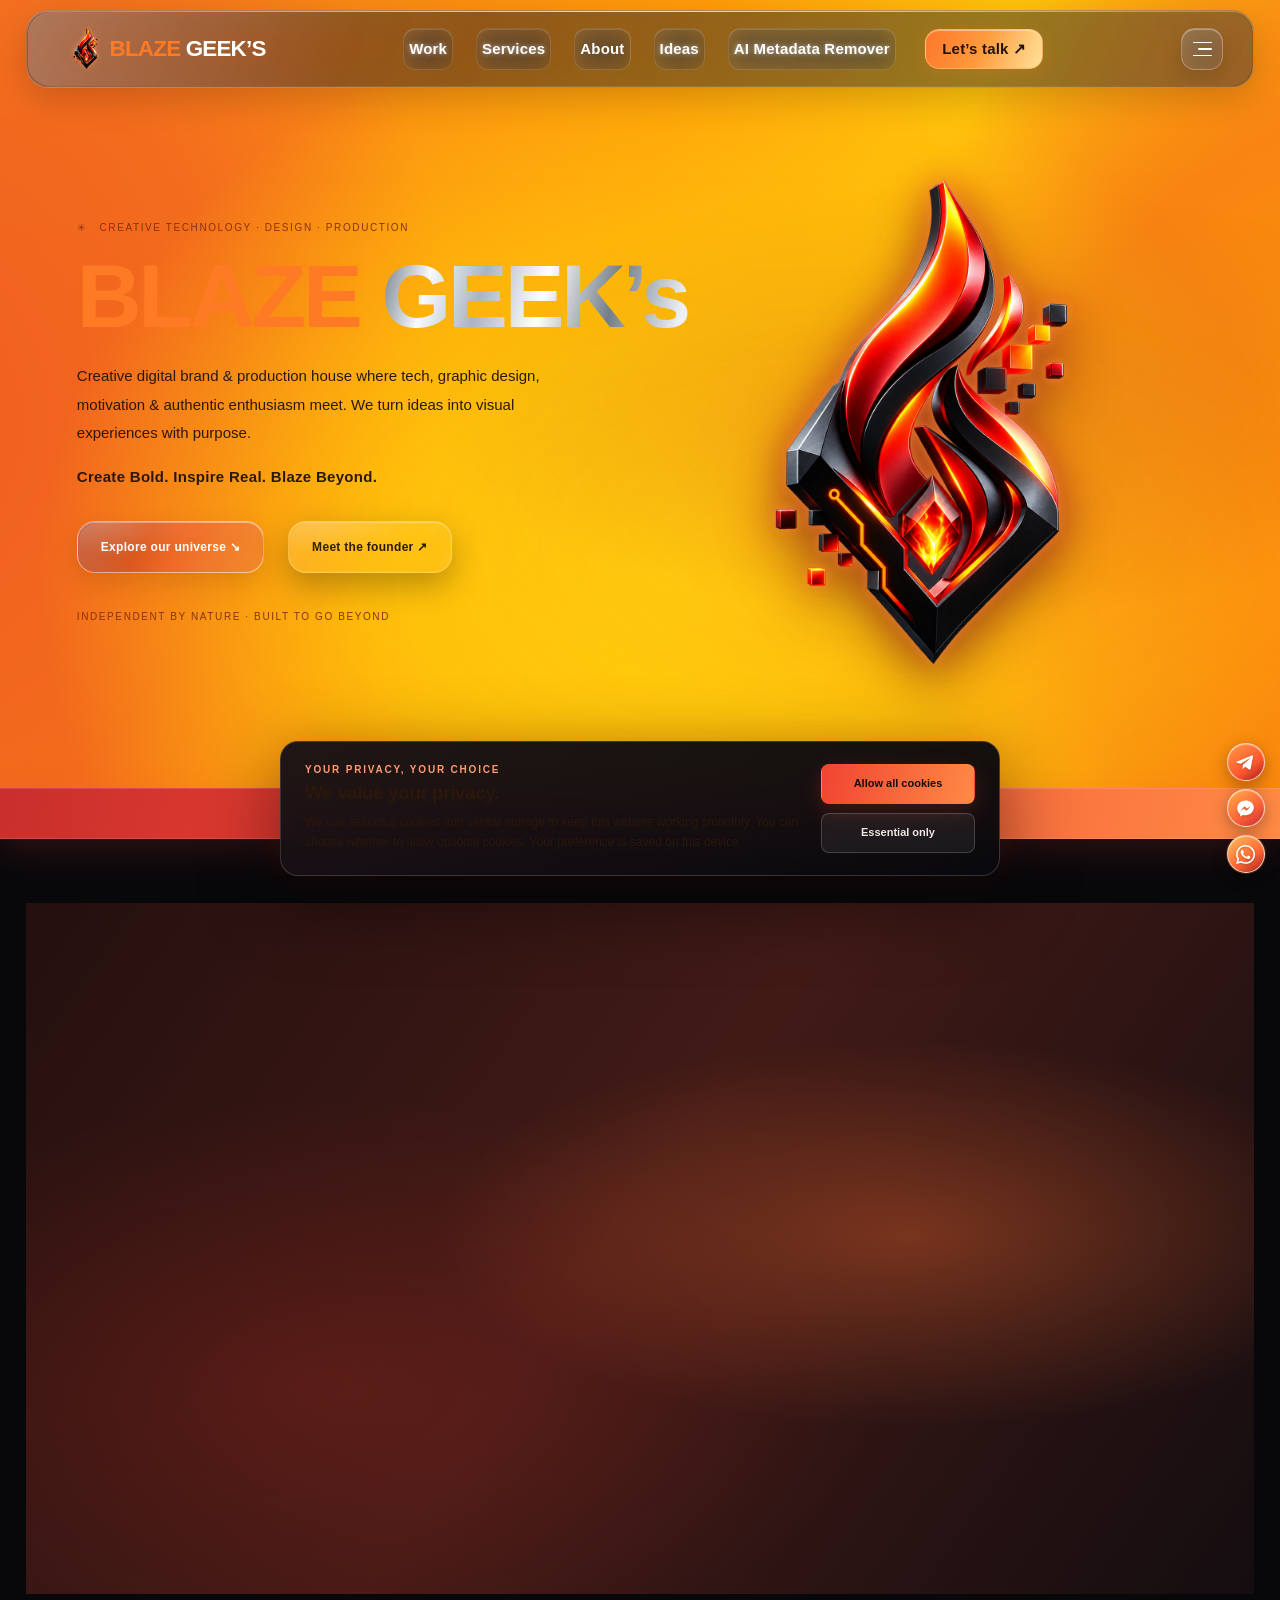
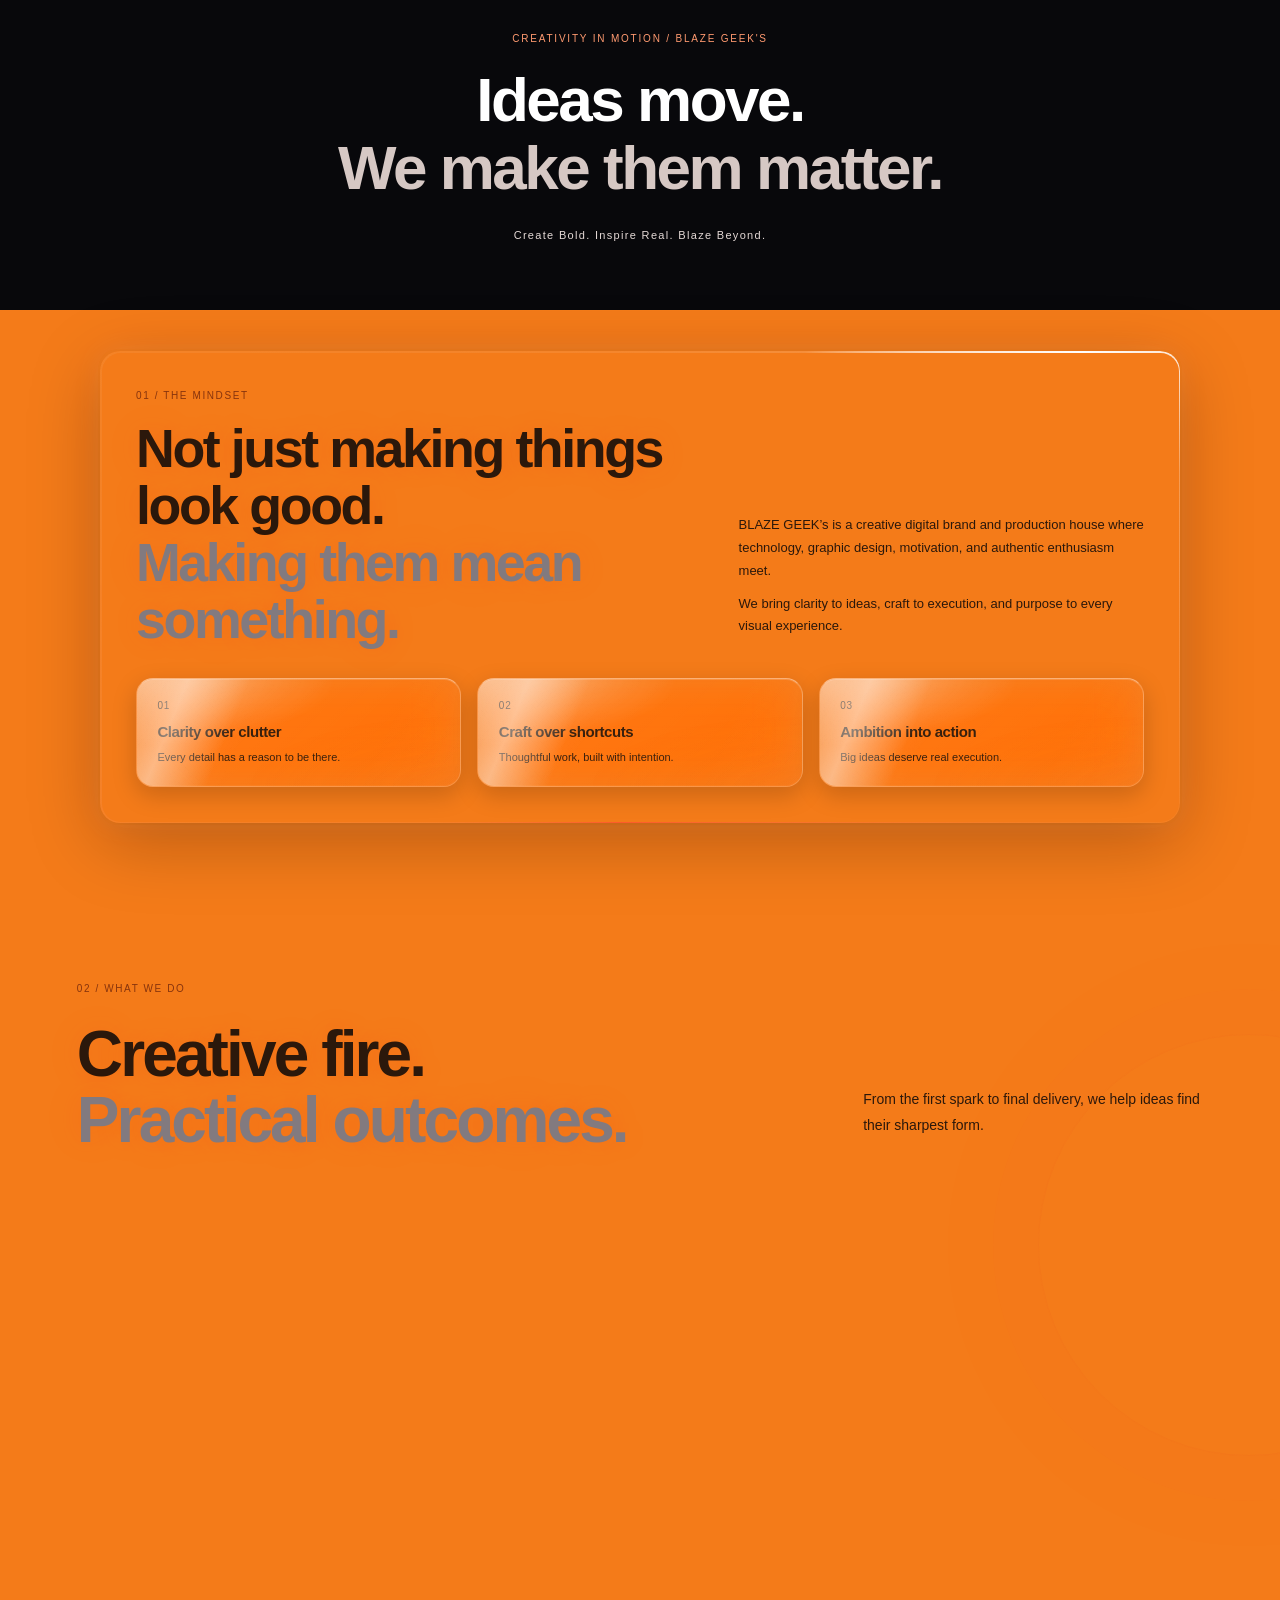
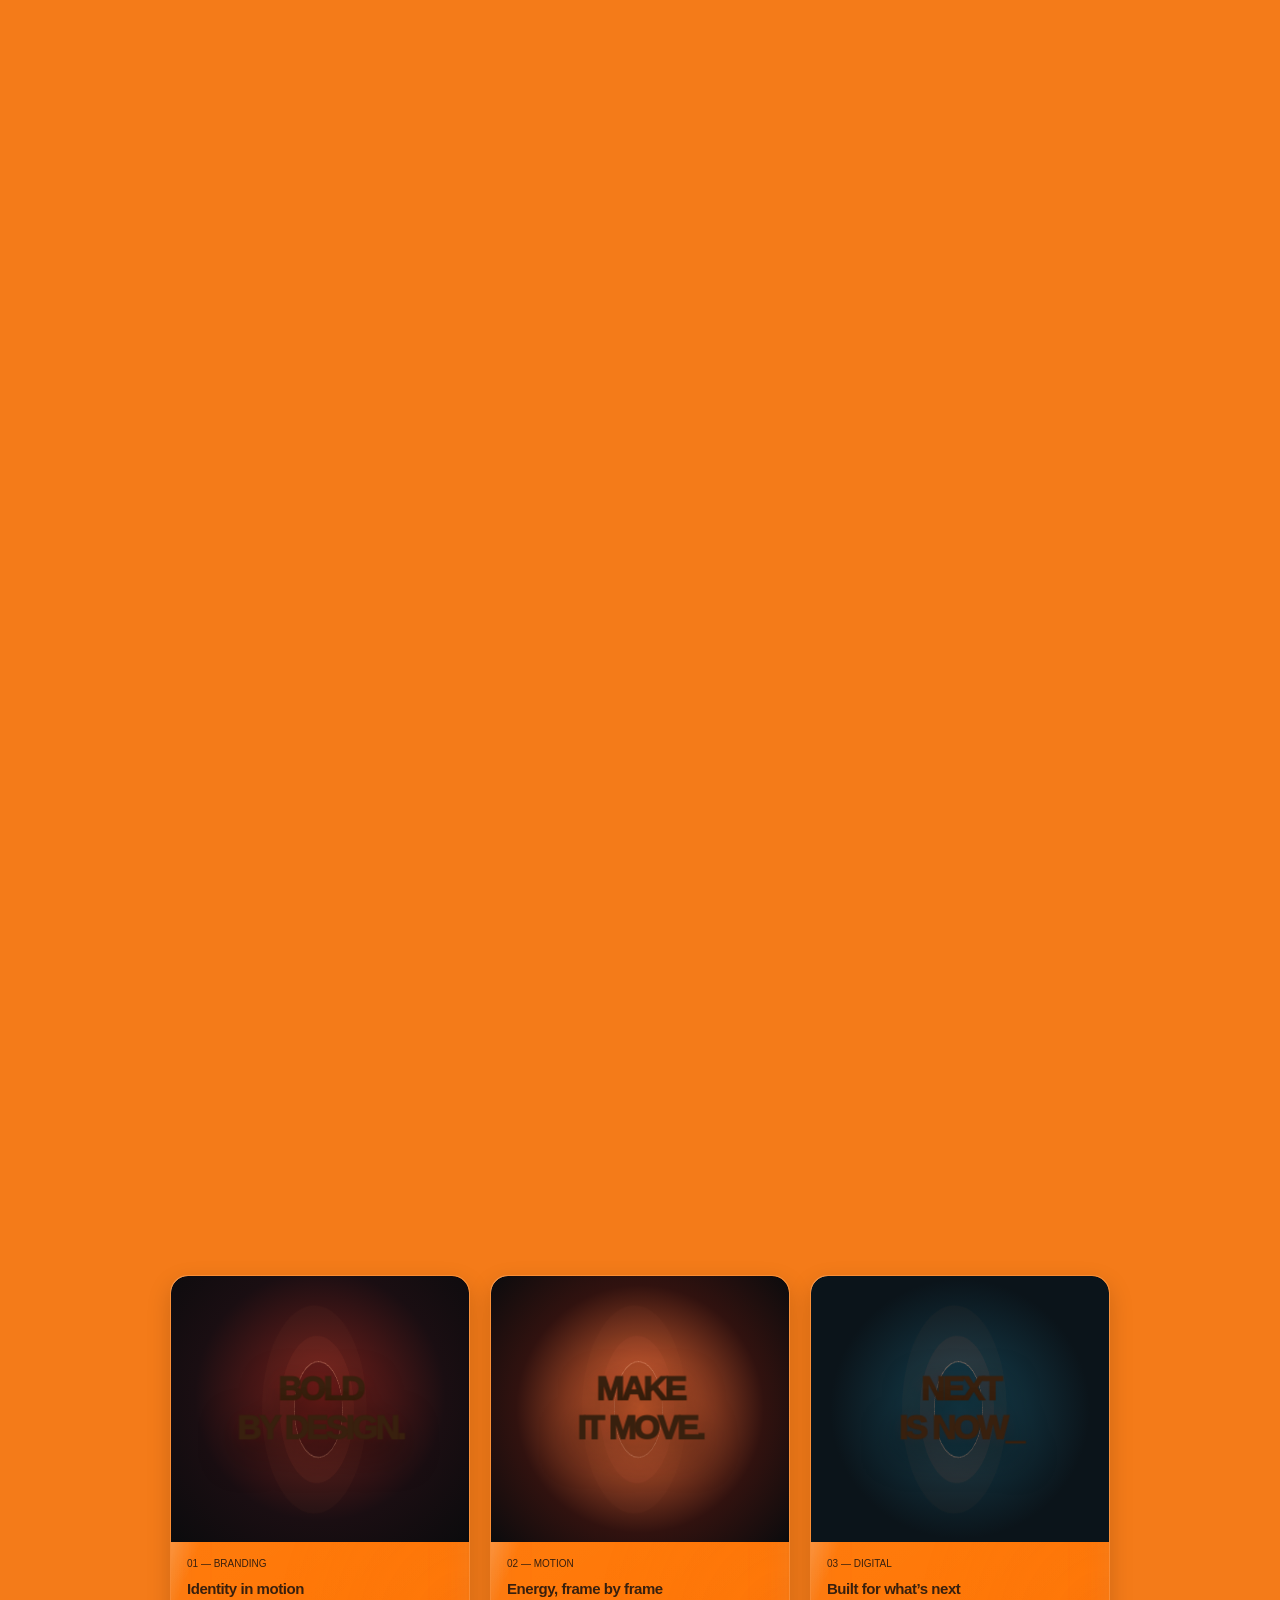
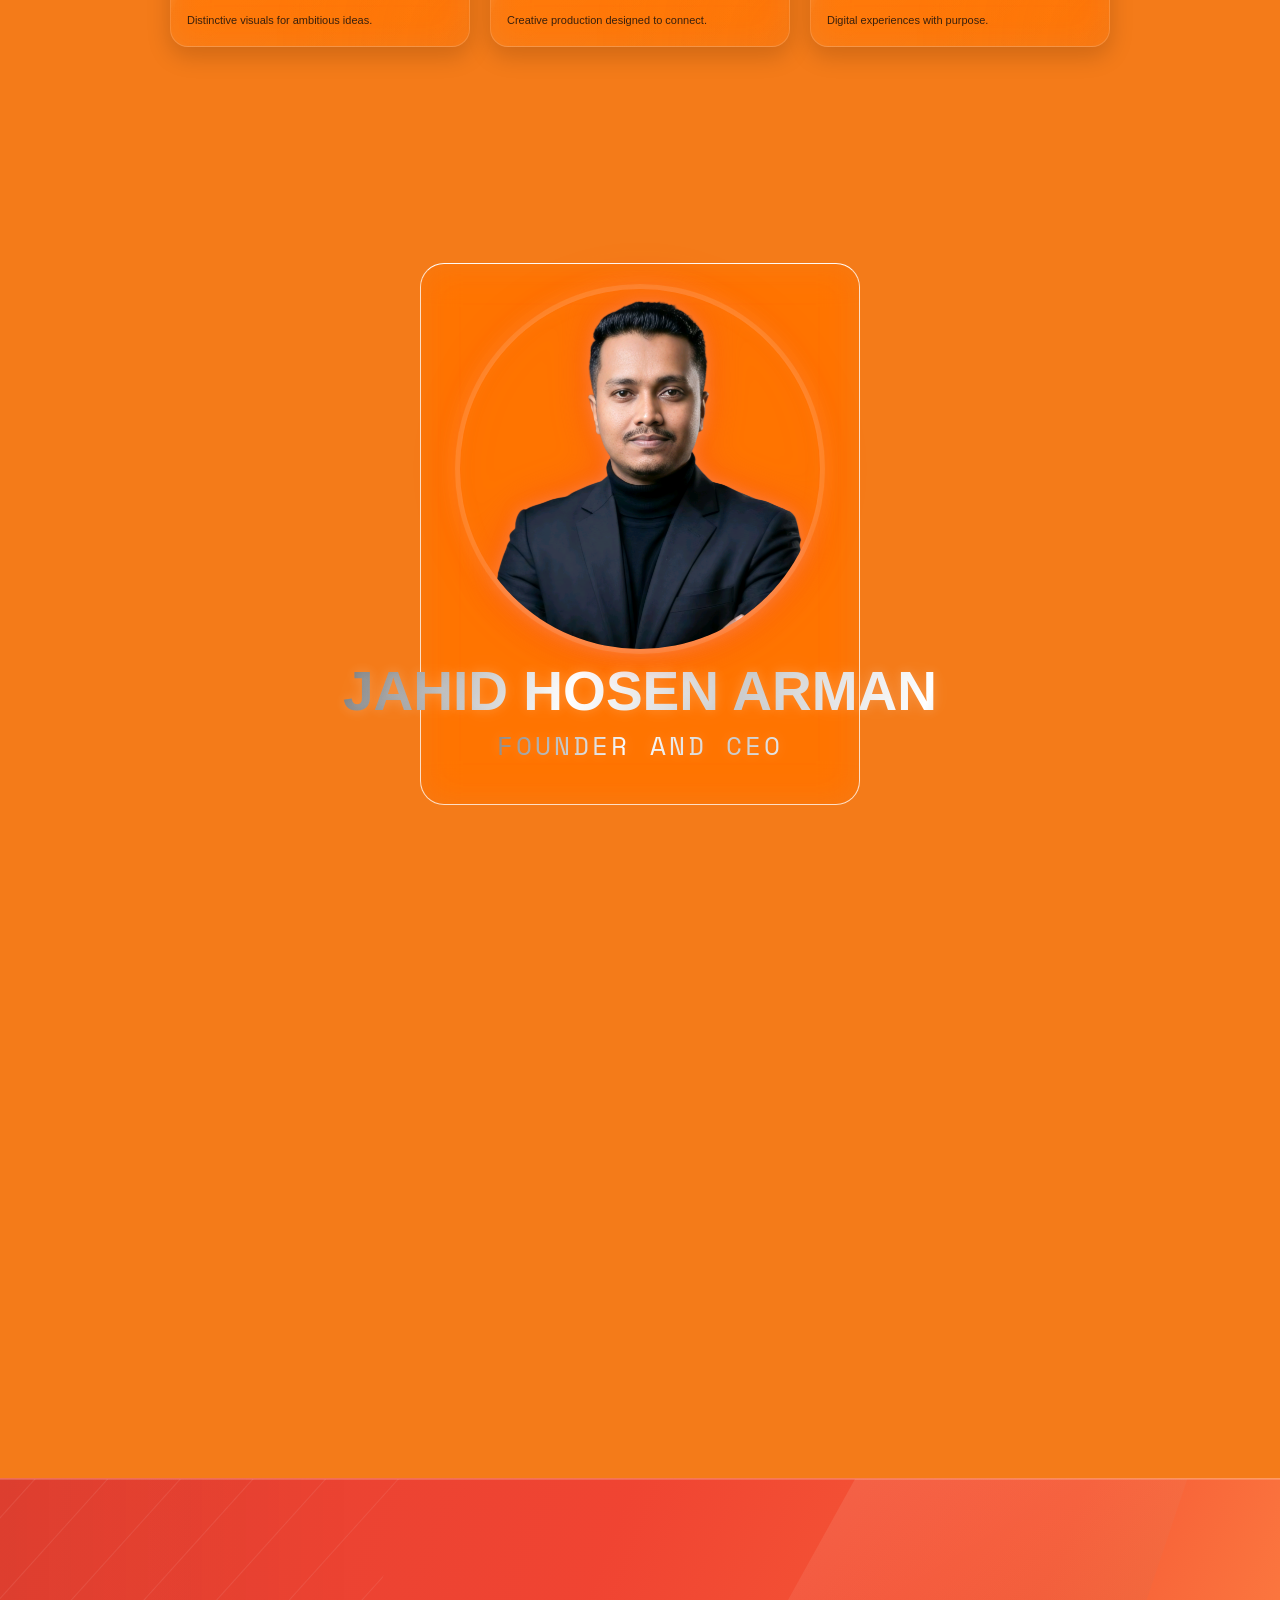
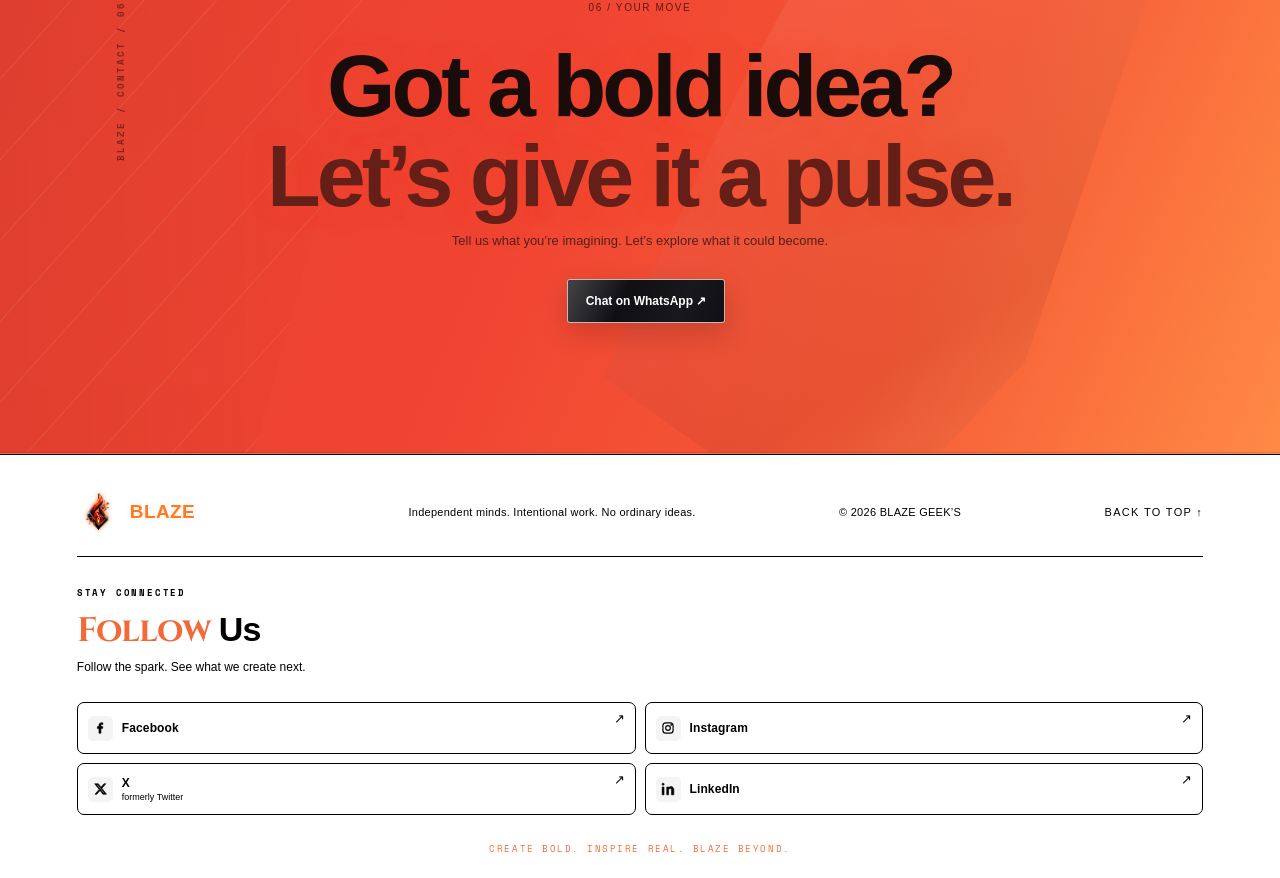
==== commit 4adedba9: "Refresh shared stylesheet version across pages" ====
--- a/index.html
+++ b/index.html
@@ -14,7 +14,7 @@
 <link rel="preconnect" href="https://fonts.gstatic.com" crossorigin>
 <link rel="preload" href="https://fonts.googleapis.com/css2?family=Cinzel:wght@500;600;700;800;900&family=Manrope:wght@400;500;600;700;800&family=Space+Mono:wght@400;700&display=swap" as="style"><link href="https://fonts.googleapis.com/css2?family=Cinzel:wght@500;600;700;800;900&family=Manrope:wght@400;500;600;700;800&family=Space+Mono:wght@400;700&display=swap" rel="stylesheet" media="print" onload="this.media='all'"><noscript><link href="https://fonts.googleapis.com/css2?family=Cinzel:wght@500;600;700;800;900&family=Manrope:wght@400;500;600;700;800&family=Space+Mono:wght@400;700&display=swap" rel="stylesheet"></noscript>
 <link rel="preconnect" href="https://db.onlinewebfonts.com" crossorigin>
-<link rel="preload" href="/assets/performance.css?v=3" as="style"><link rel="preload" href="/assets/footer.css?v=3" as="style"><link rel="preload" href="/assets/brand-system.css?v=5" as="style">
+<link rel="preload" href="/assets/performance.css?v=3" as="style"><link rel="preload" href="/assets/footer.css?v=3" as="style"><link rel="preload" href="/assets/brand-system.css?v=7" as="style">
 <style>
 :root{color-scheme:dark;--bg:#08080b;--panel:#111116;--white:#f7f2ef;--muted:#aaa2a6;--red:#f04432;--orange:#ff8a45;--line:#ffffff20;--depth:0 25px 80px #0009}
 *{box-sizing:border-box}html{scroll-behavior:smooth;scroll-padding-top:84px}body{margin:0;background:var(--bg);color:var(--white);font-family:Inter,Manrope,Arial,sans-serif;overflow-x:hidden}body:before{content:"";position:fixed;inset:0;z-index:-1;pointer-events:none;background:radial-gradient(ellipse at 70% 8%,#6c17191a,transparent 42%),radial-gradient(ellipse at 8% 55%,#ed492008,transparent 35%)}a{color:inherit;text-decoration:none}.wrap{width:min(1200px,88%);margin:auto}.top{height:76px;position:sticky;top:0;z-index:30;display:flex;align-items:center;justify-content:space-between;padding:0 6%;background:#08080be8;backdrop-filter:blur(20px);border-bottom:1px solid var(--line)}.logo{display:flex;align-items:center;gap:10px;font-size:20px;font-weight:950;letter-spacing:-1.4px}.brandmark{display:grid;place-items:center;width:31px;height:31px;color:#fff;background:linear-gradient(140deg,var(--red),#8b151e);clip-path:polygon(50% 0,94% 22%,82% 77%,50% 100%,13% 80%,4% 25%);font-size:16px;text-shadow:0 2px 9px #000}.logo b{color:var(--red)}nav{display:flex;gap:27px;align-items:center;font-size:12px;color:#ddd}nav a:hover{color:var(--orange)}.pill,.btn{display:inline-flex;align-items:center;gap:18px;padding:14px 18px;border:1px solid #ffffff35;border-radius:3px;font-size:12px;font-weight:800;transition:transform .25s,box-shadow .25s}.pill,.btn.hot{background:linear-gradient(110deg,#ef4030,#ff7138);border:0;color:white;box-shadow:0 8px 28px #ef403028}.btn:hover,.pill:hover{transform:translateY(-3px);box-shadow:0 12px 35px #ef403044}.hero{min-height:700px;display:grid;grid-template-columns:1fr 1fr;align-items:center;gap:20px;padding:70px 0 90px;position:relative;isolation:isolate}.hero:before{content:"";position:absolute;inset:-2px -8vw;z-index:-2;background:radial-gradient(ellipse at 74% 45%,#9c20292b,transparent 40%)}.eyebrow,.kicker,.mono{font:10px/1.7 ui-monospace,SFMono-Regular,monospace;letter-spacing:.16em;color:var(--orange)}h1{font-size:clamp(55px,7.2vw,100px);letter-spacing:-.09em;line-height:.91;margin:25px 0}h1 em{font-style:normal;color:var(--red);text-shadow:0 0 45px #f0443244}.lead{color:#bcb4b6;max-width:470px;font-size:15px;line-height:1.9}.actions{display:flex;align-items:center;gap:24px;flex-wrap:wrap;margin-top:30px}.quiet{font-size:12px;color:#e4dcdd}.hero .mono{margin-top:35px;color:#777078}.stage{height:560px;position:relative;perspective:1100px;transform-style:preserve-3d}.stage canvas{position:absolute;inset:0;width:100%;height:100%;display:block;outline:0;z-index:0;pointer-events:none}.stage-label{position:absolute;z-index:2;top:10%;left:1%;font:9px ui-monospace,monospace;letter-spacing:.18em;color:#e7b3a9}.stage-label span{display:block;color:#80777c;margin-top:7px}.float-tag{position:absolute;z-index:3;padding:13px 16px;border:1px solid #ffffff29;background:linear-gradient(140deg,#201a20dd,#0c0c10dd);box-shadow:0 20px 45px #0009, inset 0 1px #ffffff0c;backdrop-filter:blur(12px);font:10px ui-monospace,monospace;letter-spacing:.12em;transform:translateZ(60px);animation:float 5s ease-in-out infinite}.float-tag.one{right:0;top:19%}.float-tag.two{left:0;bottom:19%;animation-delay:-2s}.float-tag b{color:var(--orange)}.stage-index{position:absolute;bottom:4%;right:2%;font:10px ui-monospace,monospace;letter-spacing:.13em;color:#81767b}.ticker{background:linear-gradient(100deg,#e73b2d,#ff7138);color:#180d0c;padding:17px 0;text-align:center;font-size:12px;font-weight:950;letter-spacing:.18em;word-spacing:20px;transform:rotate(-1deg) scale(1.02);box-shadow:0 12px 35px #f044321a}.content{padding:115px 0}.intro{display:grid;grid-template-columns:1.15fr .85fr;gap:9%;align-items:end}.kicker{margin-bottom:25px}h2{font-size:clamp(36px,5vw,68px);line-height:1.02;letter-spacing:-.075em;margin:0}h2 span{color:#827a7f}.intro p,.sectionhead p{color:var(--muted);font-size:14px;line-height:1.9}.principles,.services,.projects,.notes{display:grid;grid-template-columns:repeat(3,1fr);gap:18px;margin-top:60px}.principle,.service,.project,.note{padding:25px;border:1px solid #ffffff12;border-top-color:#ffffff28;background:linear-gradient(145deg,#ffffff08,#ffffff01 55%);transform-style:preserve-3d;transition:transform .35s cubic-bezier(.2,.7,.2,1),border-color .3s,box-shadow .3s;box-shadow:0 10px 25px #0001}.principle:hover,.service:hover,.project:hover,.note:hover{border-color:#f0443266;box-shadow:0 25px 60px #0007,0 0 28px #f044320c;transform:translateY(-7px) rotateX(2deg)}.number{color:var(--orange);font:11px ui-monospace,monospace}.principle h3,.service h3,.project h3,.note h3{font-size:17px;letter-spacing:-.03em}.principle p,.service p,.project p,.note p{font-size:12px;line-height:1.8;color:#a9a0a4}.band{background:linear-gradient(180deg,#0d0d11,#101014 50%,#0b0b0e);border-top:1px solid #ffffff0a;border-bottom:1px solid #ffffff0a;position:relative;overflow:hidden}.band:after{content:"";position:absolute;width:420px;height:420px;border:1px solid #f0443210;border-radius:50%;right:-180px;top:10%;box-shadow:0 0 0 45px #f0443205,0 0 0 90px #f0443203;pointer-events:none}.services{grid-template-columns:repeat(2,1fr)}.service-list{grid-template-columns:repeat(2,minmax(0,1fr));gap:18px}.service-list .service{position:relative;overflow:hidden}.service-list .service:after{content:'';position:absolute;top:0;left:-120%;width:70%;height:1px;background:linear-gradient(90deg,transparent,#ff9b70,transparent);animation:serviceShimmer 5s ease-in-out infinite}.service-list .service:nth-child(2n):after{animation-delay:1.4s}@keyframes serviceShimmer{0%,35%{left:-120%}70%,100%{left:150%}}.hero-tagline{color:#fff!important;font-weight:800;letter-spacing:.02em}.flame{font-size:.52em;vertical-align:middle;letter-spacing:0;text-shadow:0 0 24px #ff6c37}.logo b{animation:brandShine 2.8s ease-in-out infinite}.service{padding:32px;min-height:185px}.service h3{font-size:22px}.service p{max-width:440px}.sectionhead{display:flex;align-items:end;justify-content:space-between;gap:25px}.sectionhead p{max-width:340px}.projects{grid-template-columns:repeat(3,1fr)}.project{padding:0 0 24px;overflow:hidden}.art{height:245px;display:grid;place-items:center;position:relative;overflow:hidden;font-size:clamp(25px,3vw,40px);font-weight:950;letter-spacing:-.08em;text-align:center;background:radial-gradient(circle at 50% 45%,#7a201b,#1a0e12 60%,#0b0b0d);isolation:isolate}.art:before,.art:after{content:"";position:absolute;width:175px;height:175px;border:1px solid #ff7855;border-radius:50%;box-shadow:0 0 0 25px #ff785510,0 0 0 55px #ff785508;transform:rotateX(65deg) rotateZ(-22deg);transition:transform .6s}.art:after{width:125px;height:125px;transform:rotateY(60deg) rotateZ(35deg);border-color:#ffb08b77}.project:hover .art:before{transform:rotateX(45deg) rotateZ(20deg) scale(1.12)}.art span{z-index:1;text-shadow:0 4px 30px #000}.project:nth-child(2) .art{background:radial-gradient(circle,#f06b34,#31120f 62%,#0b0b0d)}.project:nth-child(3) .art{background:radial-gradient(circle,#164353,#0b141a 65%)}.project .number,.project h3,.project p{margin-left:22px;margin-right:22px}.project .number{margin-top:22px}.founder{display:grid;grid-template-columns:.95fr 1.05fr;background:#0e0e12;border-block:1px solid #ffffff12;perspective:1000px}.founder-art{min-height:460px;display:grid;place-items:center;background:radial-gradient(ellipse at 50% 48%,#773529,#1c1316 60%,#0b0b0d);font-size:clamp(42px,7vw,90px);font-weight:950;letter-spacing:-.1em;text-align:center;padding:30px;position:relative;isolation:isolate;overflow:hidden;text-shadow:0 12px 35px #0008}.founder-art:before{content:"";position:absolute;z-index:-1;width:280px;height:280px;border:1px solid #ff9a7166;border-radius:50%;transform:rotateX(65deg) rotateZ(-25deg);box-shadow:0 0 0 35px #f0443210,0 0 0 70px #f0443208,0 0 70px #f0443222}.founder-art:after{content:"FOUNDER / CREATIVE TECHNOLOGY";position:absolute;bottom:24px;left:28px;font:9px ui-monospace,monospace;letter-spacing:.18em;color:#d7a79c}.founder-copy{padding:65px 9%;align-self:center}.founder-copy p{color:var(--muted);font-size:13px;line-height:1.9}.signature{font:italic 32px Georgia,serif;color:#f1b7a1;margin-top:24px}.contact{text-align:center;padding:120px 0 130px;background:linear-gradient(120deg,#e84432,#ff7437);color:#150d0c;position:relative;overflow:hidden;isolation:isolate}.contact:before{content:"";position:absolute;z-index:-1;width:520px;height:520px;left:50%;top:50%;border:1px solid #ffffff40;border-radius:50%;transform:translate(-50%,-50%) rotateX(65deg);box-shadow:0 0 0 45px #ffffff10,0 0 0 90px #ffffff0b,0 0 0 140px #ffffff08}.contact .kicker{color:#551d18}.contact h2{font-size:clamp(44px,7vw,88px)}.contact h2 span{color:#70261e}.contact p{font-size:13px;color:#61231c}.contact .btn{background:#0b0b0d;color:white;margin-top:18px;border:0}.footer{padding:35px 0;color:#898186;font-size:11px}.footerrow{display:flex;justify-content:space-between;gap:20px;flex-wrap:wrap;border-top:1px solid var(--line);padding-top:22px}.reveal{opacity:0;transform:translateX(42px) translateY(10px);transition:opacity 1.05s ease,transform 1.15s cubic-bezier(.2,.7,.2,1)}.reveal.in{opacity:1;transform:translateX(0) translateY(0)}@keyframes brandShine{0%,100%{text-shadow:0 0 5px #f0443244,0 0 12px #f044321c;filter:brightness(1)}50%{text-shadow:0 0 8px #ffb17b,0 0 20px #f04432aa,0 0 38px #f0443266;filter:brightness(1.35)}}.logo span:last-child{animation:brandShine 2.8s ease-in-out infinite}.brandmark{animation:brandShine 2.8s ease-in-out infinite,markFloat 4s ease-in-out infinite}@keyframes markFloat{0%,100%{transform:translateY(0)}50%{transform:translateY(-2px)}}.reveal{transform:translateX(42px) translateY(10px);transition:opacity 1.05s ease,transform 1.15s cubic-bezier(.2,.7,.2,1)}.reveal.in{transform:translateX(0) translateY(0)}.service.reveal:nth-child(2){transition-delay:.12s}.service.reveal:nth-child(3){transition-delay:.24s}.service.reveal:nth-child(4){transition-delay:.36s}.service.reveal:nth-child(5){transition-delay:.48s}.service.reveal:nth-child(6){transition-delay:.60s}.service.reveal:nth-child(7){transition-delay:.72s}.service.reveal:nth-child(8){transition-delay:.84s}.service.reveal:nth-child(9){transition-delay:.96s}.service.reveal:nth-child(10){transition-delay:1.08s}@keyframes float{0%,100%{translate:0 0}50%{translate:0 -12px}}@media(max-width:760px){.top{height:auto;min-height:68px;padding:14px 6%;align-items:flex-start;flex-direction:column;gap:13px}nav{gap:16px;flex-wrap:wrap;font-size:11px}.hero{grid-template-columns:1fr;padding:62px 0 70px;gap:0}.stage{height:410px;margin-top:10px}.float-tag.one{right:0}.intro,.founder{grid-template-columns:1fr}.principles,.projects,.notes{grid-template-columns:1fr}.services{grid-template-columns:1fr}.service-list{grid-template-columns:1fr}.sectionhead{display:block}.sectionhead p{margin-top:18px}.founder-art{min-height:300px}.founder-copy{padding:48px 7%}.content{padding:80px 0}.ticker{font-size:10px;word-spacing:8px}.footerrow{display:block}.footerrow>*{display:block;margin:10px 0}h1{font-size:clamp(54px,15vw,82px)}}@media(prefers-reduced-motion:reduce){html{scroll-behavior:auto}*,*:before,*:after{animation:none!important;transition:none!important}.reveal{opacity:1;transform:none}}
@@ -1650,7 +1650,7 @@
 <meta name="apple-mobile-web-app-status-bar-style" content="black-translucent">
 <link rel="icon" type="image/svg+xml" href="/app-icon.svg">
   
-<link rel="stylesheet" href="/assets/performance.css?v=3"><link rel="stylesheet" href="/assets/footer.css?v=3"><link rel="stylesheet" href="/assets/brand-system.css?v=5">
+<link rel="stylesheet" href="/assets/performance.css?v=3"><link rel="stylesheet" href="/assets/footer.css?v=3"><link rel="stylesheet" href="/assets/brand-system.css?v=7">
 </head>
 <body>
 <div class="pointer-aura" aria-hidden="true"></div>
--- a/assets/brand-system.css
+++ b/assets/brand-system.css
@@ -1017,13 +1017,6 @@
 html body .brand-film-media>*{
   min-width:0!important;
 }
-@media(max-width:760px){
-  html body header.top,
-  html body .top{
-    border-radius:0!important;
-    border-left:0!important;
-    border-right:0!important;
-  }
   html body header.top nav>a,
   html body .top nav>a{border-color:rgba(255,255,255,.12)!important}
   html body #cinematic-brand-reveal .brand-film-media{
@@ -1043,3 +1036,60 @@
     grid-template-columns:minmax(0,1fr)!important;
   }
 }
+
+
+/* Desktop-only header geometry. Mobile keeps its original responsive layout. */
+@media(min-width:761px){
+  html body header.top,
+  html body .top{
+    position:sticky!important;
+    top:0!important;
+    z-index:100!important;
+    min-height:76px!important;
+    height:76px!important;
+    display:flex!important;
+    align-items:center!important;
+    justify-content:space-between!important;
+    gap:18px!important;
+    padding:0 6%!important;
+  }
+  html body header.top>.logo,
+  html body .top>.logo{flex:0 0 auto!important}
+  html body header.top>nav,
+  html body .top>nav{
+    display:flex!important;
+    align-items:center!important;
+    justify-content:center!important;
+    flex-wrap:wrap!important;
+    min-width:0!important;
+  }
+}
+/* Liquid Glass treatment for the quick-menu surface and its trigger — no charcoal rim. */
+html body header.top .header-menu-toggle,
+html body .top .header-menu-toggle{
+  border:1px solid rgba(255,255,255,.26)!important;
+  background:linear-gradient(135deg,rgba(255,255,255,.16),rgba(255,255,255,.045))!important;
+  box-shadow:inset 0 1px 0 rgba(255,255,255,.32),0 8px 22px rgba(0,0,0,.14)!important;
+  -webkit-backdrop-filter:blur(16px) saturate(170%)!important;
+  backdrop-filter:blur(16px) saturate(170%)!important;
+}
+html body header.top .header-menu-panel,
+html body .top .header-menu-panel{
+  border:1px solid rgba(255,255,255,.26)!important;
+  background:
+    linear-gradient(135deg,rgba(255,255,255,.15),rgba(255,255,255,.035) 45%,rgba(255,255,255,.075)),
+    rgba(28,24,28,.66)!important;
+  -webkit-backdrop-filter:blur(30px) saturate(180%)!important;
+  backdrop-filter:blur(30px) saturate(180%)!important;
+  box-shadow:inset 0 1px 0 rgba(255,255,255,.30),0 22px 60px rgba(0,0,0,.24)!important;
+}
+html body header.top .header-menu-panel>a,
+html body .top .header-menu-panel>a{
+  border-color:rgba(255,255,255,.13)!important;
+  background:linear-gradient(110deg,rgba(255,255,255,.045),transparent)!important;
+}
+html body header.top .header-menu-panel>a:hover,
+html body .top .header-menu-panel>a:hover{
+  border-color:rgba(255,255,255,.30)!important;
+  background:linear-gradient(110deg,rgba(255,255,255,.16),rgba(255,255,255,.035))!important;
+}
--- a/assets/brand-system.css
+++ b/assets/brand-system.css
@@ -1017,13 +1017,6 @@
 html body .brand-film-media>*{
   min-width:0!important;
 }
-@media(max-width:760px){
-  html body header.top,
-  html body .top{
-    border-radius:0!important;
-    border-left:0!important;
-    border-right:0!important;
-  }
   html body header.top nav>a,
   html body .top nav>a{border-color:rgba(255,255,255,.12)!important}
   html body #cinematic-brand-reveal .brand-film-media{
@@ -1043,3 +1036,60 @@
     grid-template-columns:minmax(0,1fr)!important;
   }
 }
+
+
+/* Desktop-only header geometry. Mobile keeps its original responsive layout. */
+@media(min-width:761px){
+  html body header.top,
+  html body .top{
+    position:sticky!important;
+    top:0!important;
+    z-index:100!important;
+    min-height:76px!important;
+    height:76px!important;
+    display:flex!important;
+    align-items:center!important;
+    justify-content:space-between!important;
+    gap:18px!important;
+    padding:0 6%!important;
+  }
+  html body header.top>.logo,
+  html body .top>.logo{flex:0 0 auto!important}
+  html body header.top>nav,
+  html body .top>nav{
+    display:flex!important;
+    align-items:center!important;
+    justify-content:center!important;
+    flex-wrap:wrap!important;
+    min-width:0!important;
+  }
+}
+/* Liquid Glass treatment for the quick-menu surface and its trigger — no charcoal rim. */
+html body header.top .header-menu-toggle,
+html body .top .header-menu-toggle{
+  border:1px solid rgba(255,255,255,.26)!important;
+  background:linear-gradient(135deg,rgba(255,255,255,.16),rgba(255,255,255,.045))!important;
+  box-shadow:inset 0 1px 0 rgba(255,255,255,.32),0 8px 22px rgba(0,0,0,.14)!important;
+  -webkit-backdrop-filter:blur(16px) saturate(170%)!important;
+  backdrop-filter:blur(16px) saturate(170%)!important;
+}
+html body header.top .header-menu-panel,
+html body .top .header-menu-panel{
+  border:1px solid rgba(255,255,255,.26)!important;
+  background:
+    linear-gradient(135deg,rgba(255,255,255,.15),rgba(255,255,255,.035) 45%,rgba(255,255,255,.075)),
+    rgba(28,24,28,.66)!important;
+  -webkit-backdrop-filter:blur(30px) saturate(180%)!important;
+  backdrop-filter:blur(30px) saturate(180%)!important;
+  box-shadow:inset 0 1px 0 rgba(255,255,255,.30),0 22px 60px rgba(0,0,0,.24)!important;
+}
+html body header.top .header-menu-panel>a,
+html body .top .header-menu-panel>a{
+  border-color:rgba(255,255,255,.13)!important;
+  background:linear-gradient(110deg,rgba(255,255,255,.045),transparent)!important;
+}
+html body header.top .header-menu-panel>a:hover,
+html body .top .header-menu-panel>a:hover{
+  border-color:rgba(255,255,255,.30)!important;
+  background:linear-gradient(110deg,rgba(255,255,255,.16),rgba(255,255,255,.035))!important;
+}
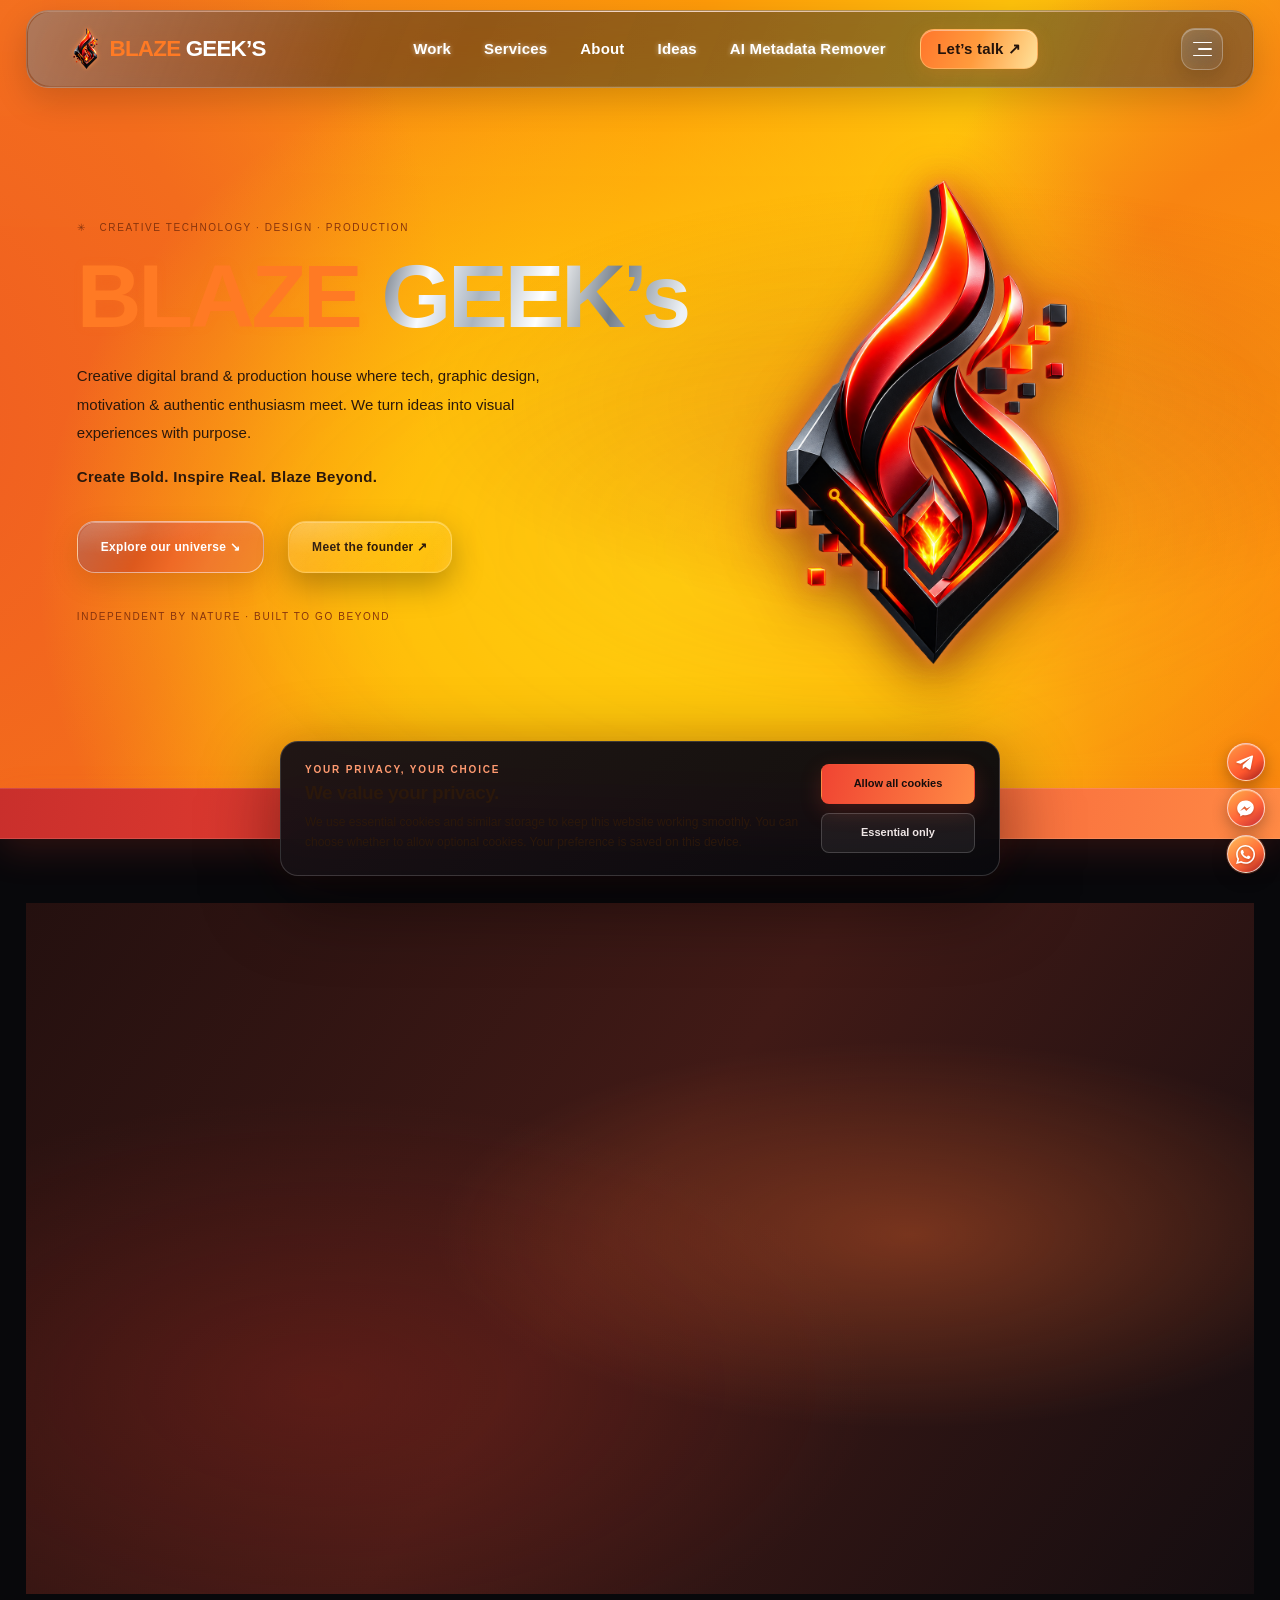
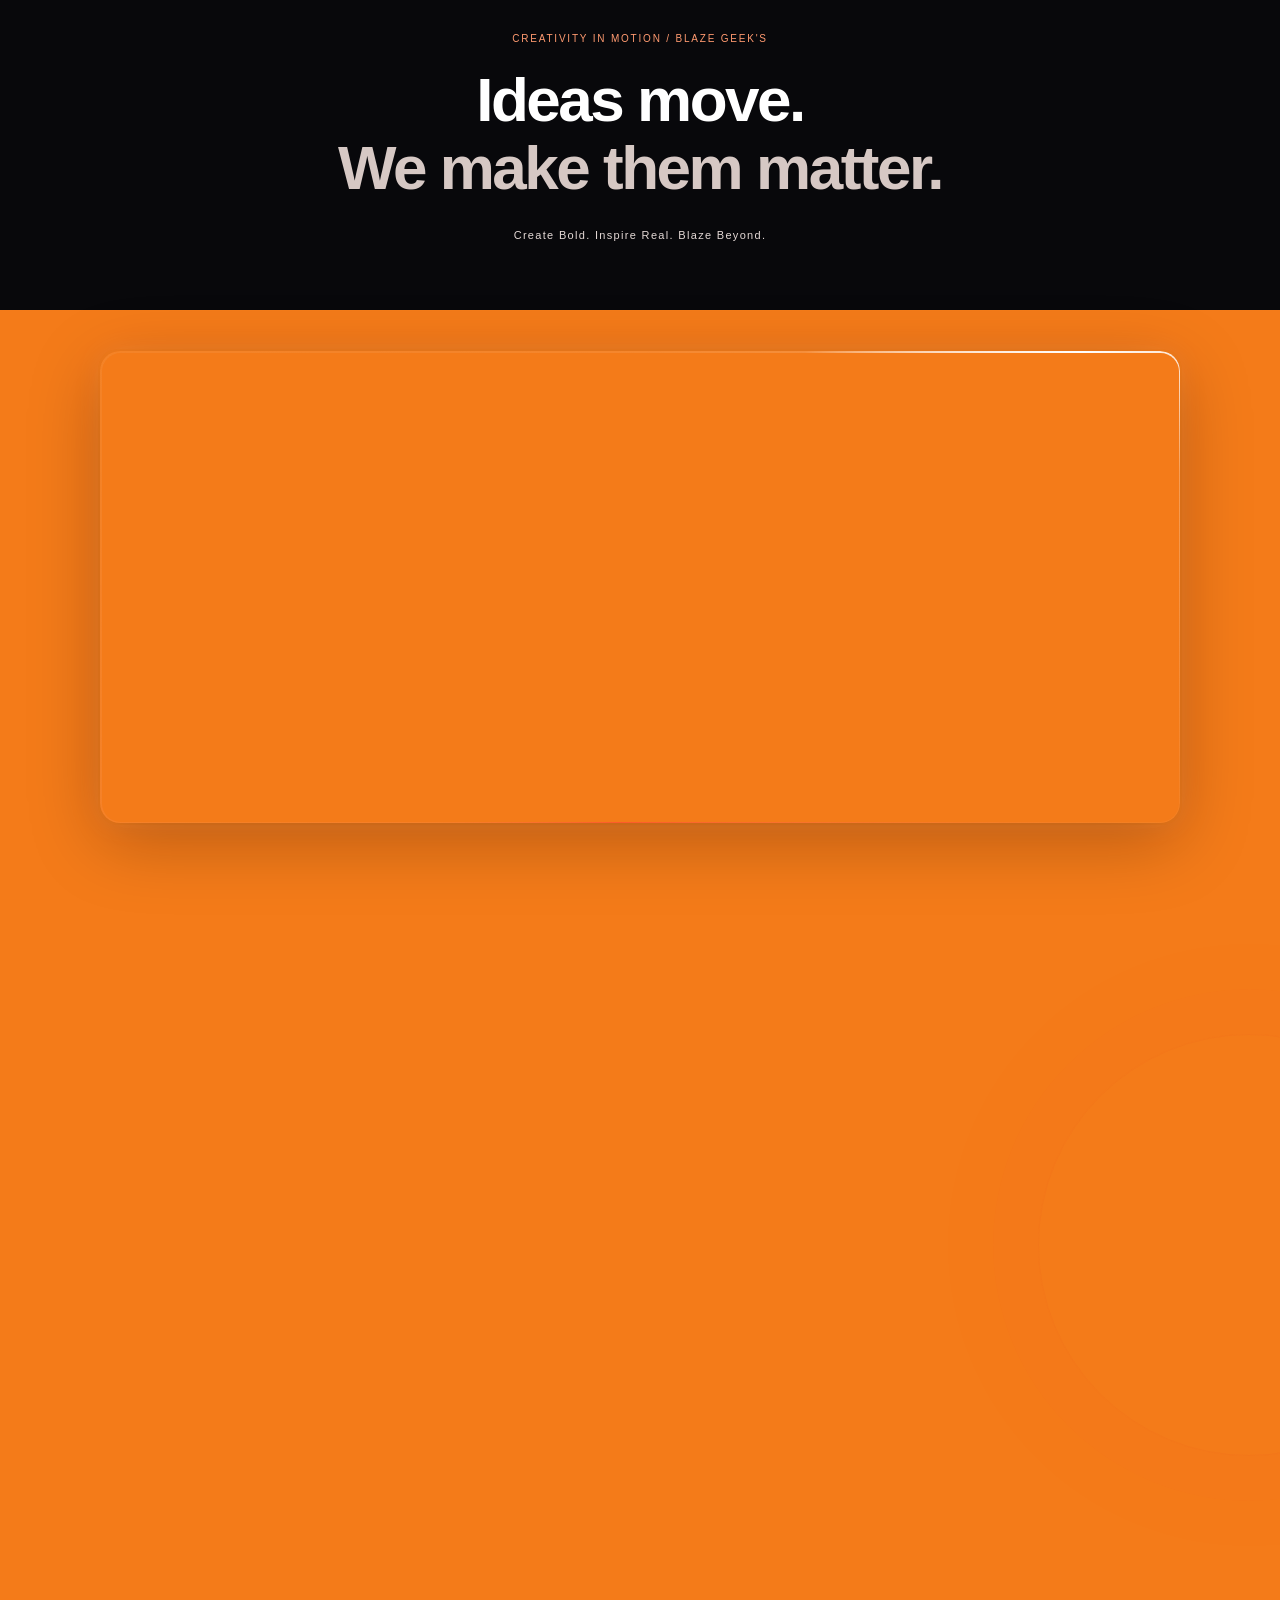
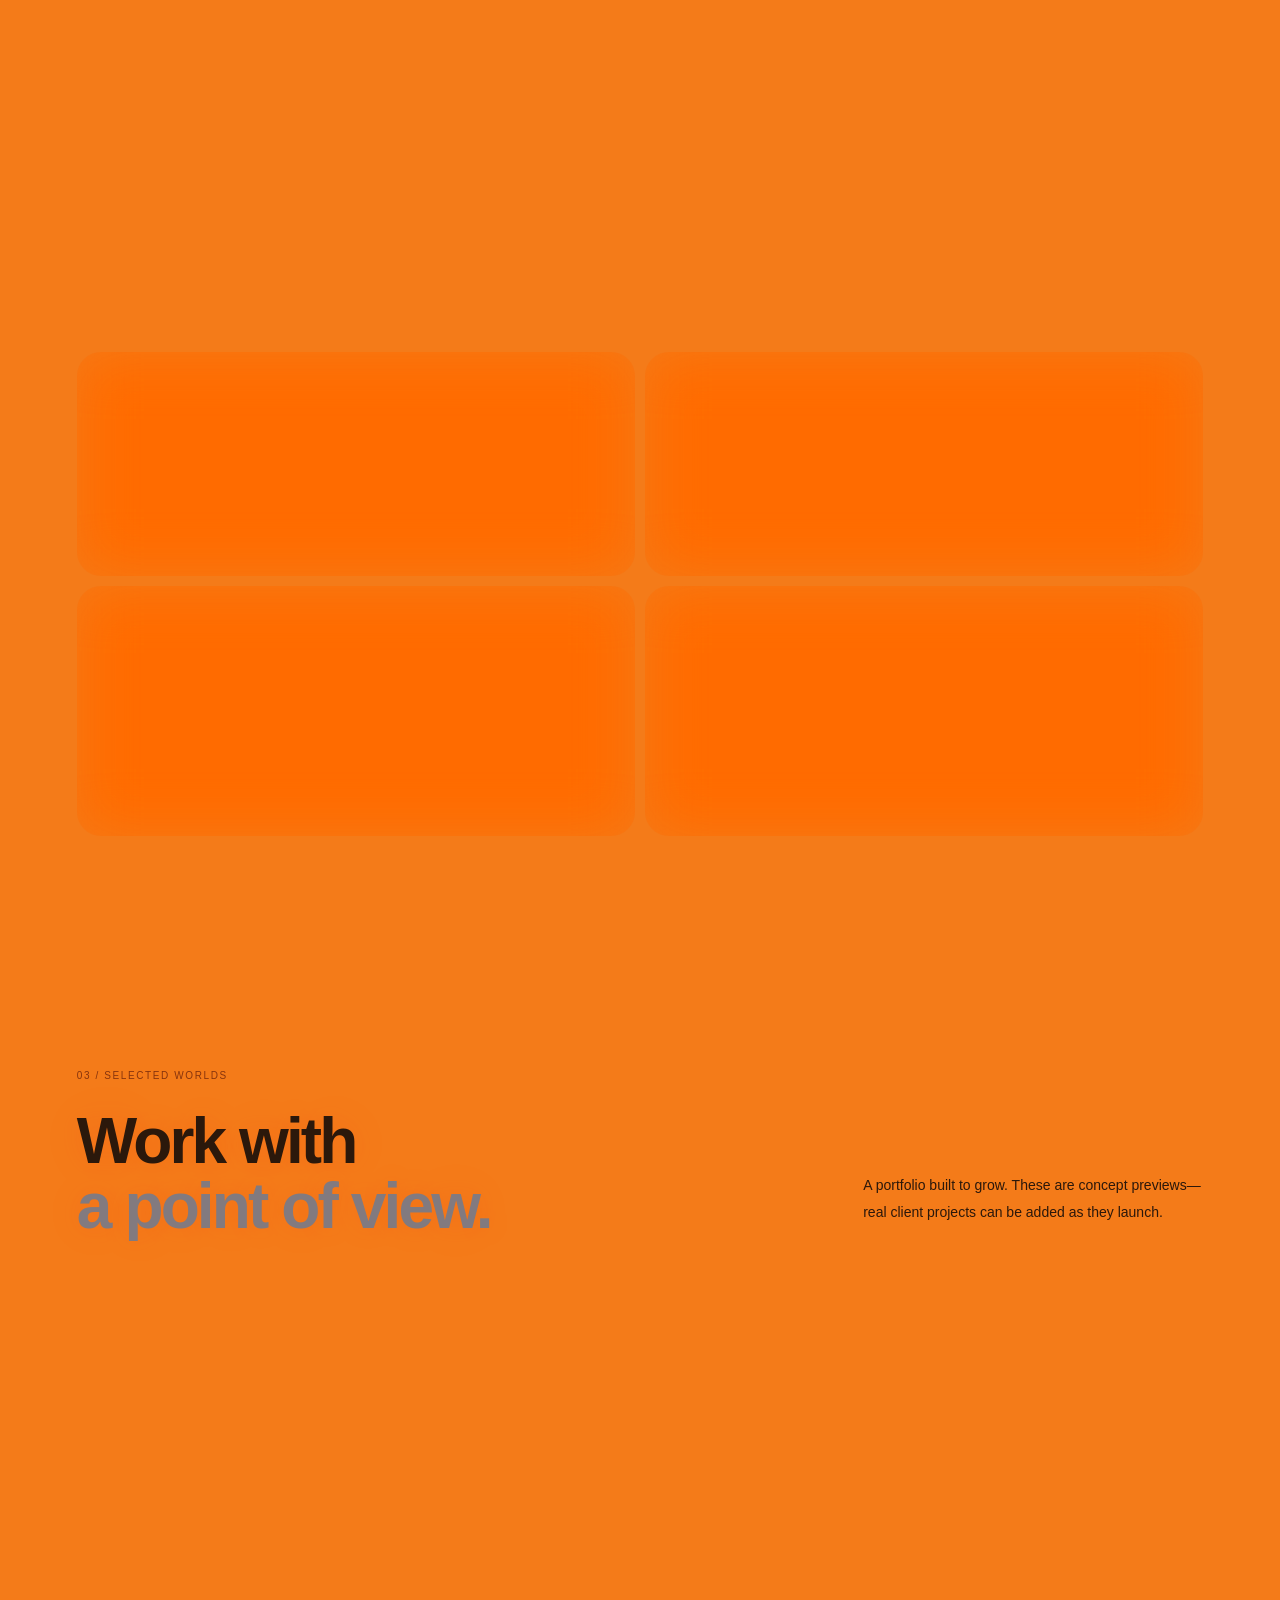
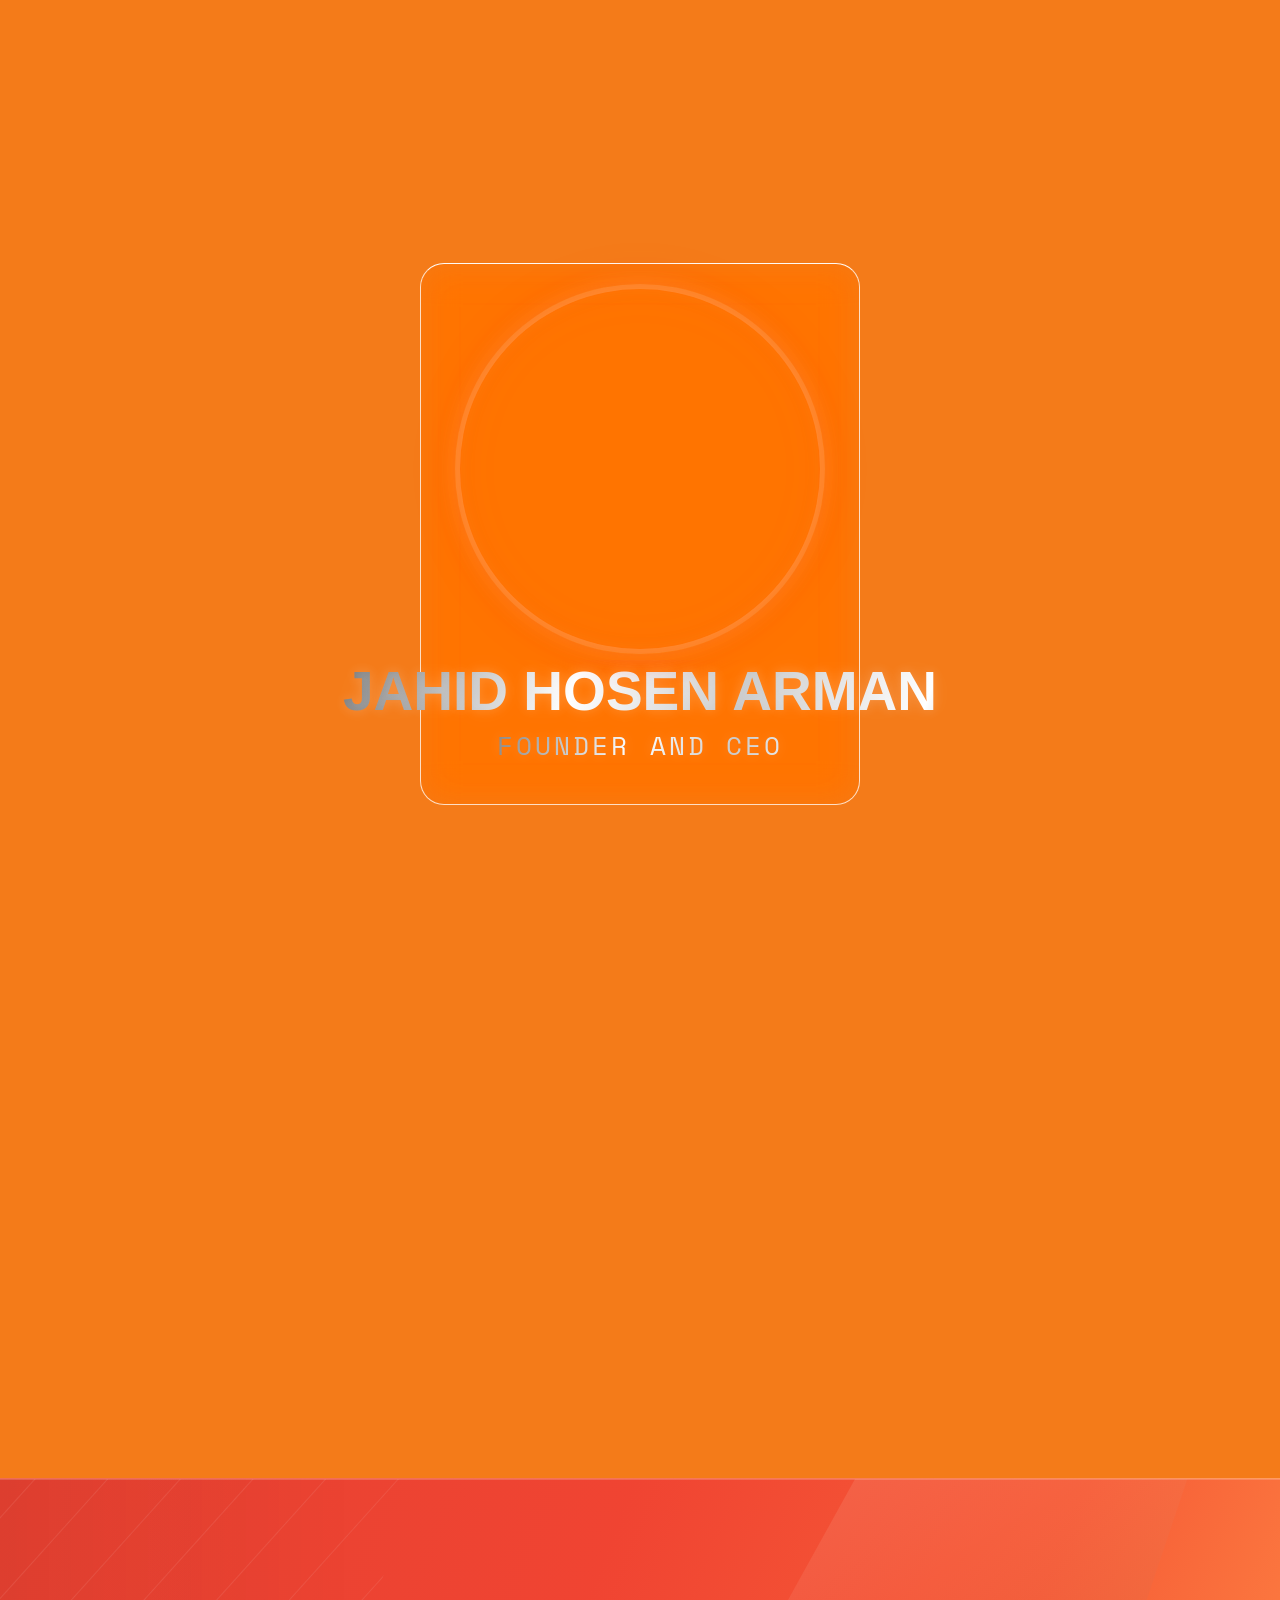
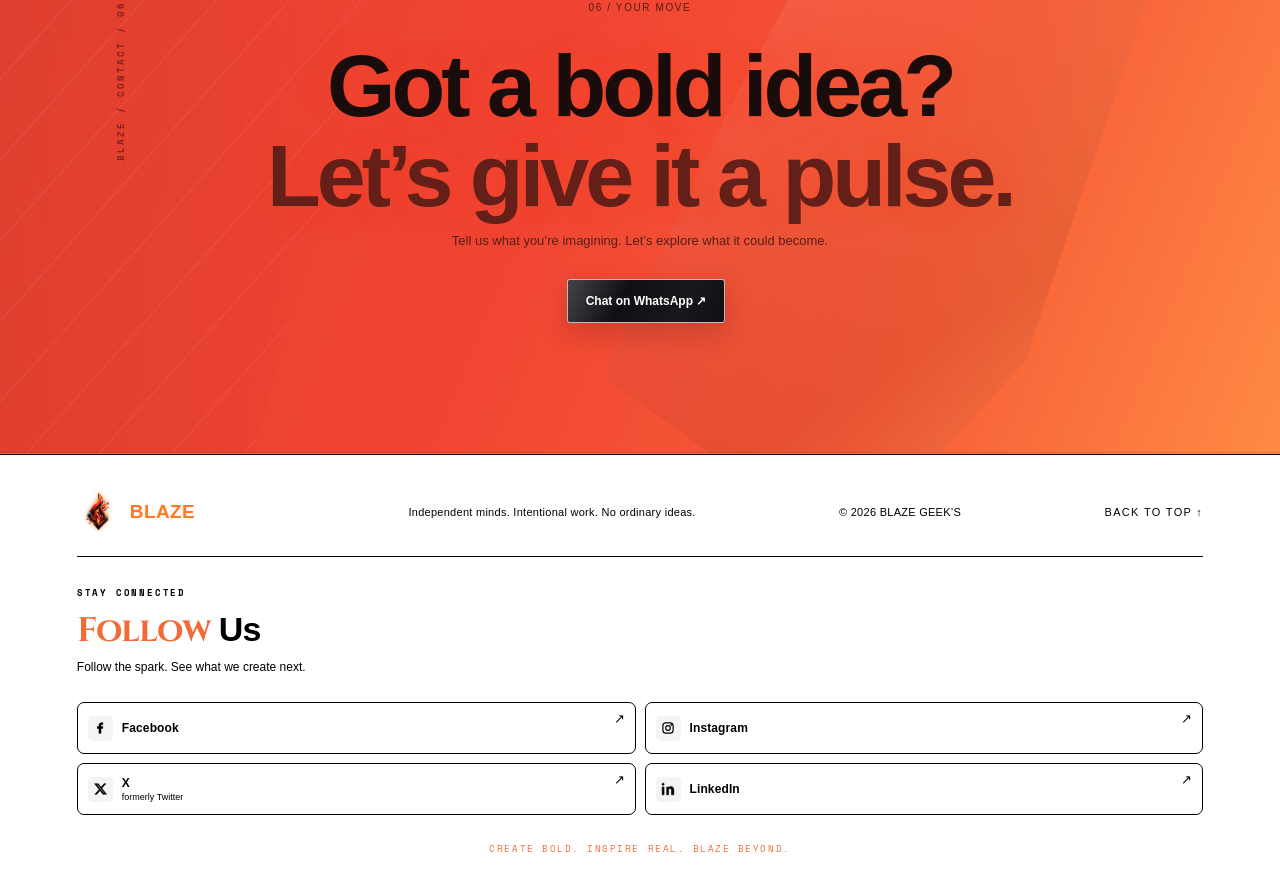
==== commit ac9838e4: "Refresh brand header stylesheet cache" ====
--- a/index.html
+++ b/index.html
@@ -14,7 +14,7 @@
 <link rel="preconnect" href="https://fonts.gstatic.com" crossorigin>
 <link rel="preload" href="https://fonts.googleapis.com/css2?family=Cinzel:wght@500;600;700;800;900&family=Manrope:wght@400;500;600;700;800&family=Space+Mono:wght@400;700&display=swap" as="style"><link href="https://fonts.googleapis.com/css2?family=Cinzel:wght@500;600;700;800;900&family=Manrope:wght@400;500;600;700;800&family=Space+Mono:wght@400;700&display=swap" rel="stylesheet" media="print" onload="this.media='all'"><noscript><link href="https://fonts.googleapis.com/css2?family=Cinzel:wght@500;600;700;800;900&family=Manrope:wght@400;500;600;700;800&family=Space+Mono:wght@400;700&display=swap" rel="stylesheet"></noscript>
 <link rel="preconnect" href="https://db.onlinewebfonts.com" crossorigin>
-<link rel="preload" href="/assets/performance.css?v=3" as="style"><link rel="preload" href="/assets/footer.css?v=3" as="style"><link rel="preload" href="/assets/brand-system.css?v=7" as="style">
+<link rel="preload" href="/assets/performance.css?v=3" as="style"><link rel="preload" href="/assets/footer.css?v=3" as="style"><link rel="preload" href="/assets/brand-system.css?v=8" as="style">
 <style>
 :root{color-scheme:dark;--bg:#08080b;--panel:#111116;--white:#f7f2ef;--muted:#aaa2a6;--red:#f04432;--orange:#ff8a45;--line:#ffffff20;--depth:0 25px 80px #0009}
 *{box-sizing:border-box}html{scroll-behavior:smooth;scroll-padding-top:84px}body{margin:0;background:var(--bg);color:var(--white);font-family:Inter,Manrope,Arial,sans-serif;overflow-x:hidden}body:before{content:"";position:fixed;inset:0;z-index:-1;pointer-events:none;background:radial-gradient(ellipse at 70% 8%,#6c17191a,transparent 42%),radial-gradient(ellipse at 8% 55%,#ed492008,transparent 35%)}a{color:inherit;text-decoration:none}.wrap{width:min(1200px,88%);margin:auto}.top{height:76px;position:sticky;top:0;z-index:30;display:flex;align-items:center;justify-content:space-between;padding:0 6%;background:#08080be8;backdrop-filter:blur(20px);border-bottom:1px solid var(--line)}.logo{display:flex;align-items:center;gap:10px;font-size:20px;font-weight:950;letter-spacing:-1.4px}.brandmark{display:grid;place-items:center;width:31px;height:31px;color:#fff;background:linear-gradient(140deg,var(--red),#8b151e);clip-path:polygon(50% 0,94% 22%,82% 77%,50% 100%,13% 80%,4% 25%);font-size:16px;text-shadow:0 2px 9px #000}.logo b{color:var(--red)}nav{display:flex;gap:27px;align-items:center;font-size:12px;color:#ddd}nav a:hover{color:var(--orange)}.pill,.btn{display:inline-flex;align-items:center;gap:18px;padding:14px 18px;border:1px solid #ffffff35;border-radius:3px;font-size:12px;font-weight:800;transition:transform .25s,box-shadow .25s}.pill,.btn.hot{background:linear-gradient(110deg,#ef4030,#ff7138);border:0;color:white;box-shadow:0 8px 28px #ef403028}.btn:hover,.pill:hover{transform:translateY(-3px);box-shadow:0 12px 35px #ef403044}.hero{min-height:700px;display:grid;grid-template-columns:1fr 1fr;align-items:center;gap:20px;padding:70px 0 90px;position:relative;isolation:isolate}.hero:before{content:"";position:absolute;inset:-2px -8vw;z-index:-2;background:radial-gradient(ellipse at 74% 45%,#9c20292b,transparent 40%)}.eyebrow,.kicker,.mono{font:10px/1.7 ui-monospace,SFMono-Regular,monospace;letter-spacing:.16em;color:var(--orange)}h1{font-size:clamp(55px,7.2vw,100px);letter-spacing:-.09em;line-height:.91;margin:25px 0}h1 em{font-style:normal;color:var(--red);text-shadow:0 0 45px #f0443244}.lead{color:#bcb4b6;max-width:470px;font-size:15px;line-height:1.9}.actions{display:flex;align-items:center;gap:24px;flex-wrap:wrap;margin-top:30px}.quiet{font-size:12px;color:#e4dcdd}.hero .mono{margin-top:35px;color:#777078}.stage{height:560px;position:relative;perspective:1100px;transform-style:preserve-3d}.stage canvas{position:absolute;inset:0;width:100%;height:100%;display:block;outline:0;z-index:0;pointer-events:none}.stage-label{position:absolute;z-index:2;top:10%;left:1%;font:9px ui-monospace,monospace;letter-spacing:.18em;color:#e7b3a9}.stage-label span{display:block;color:#80777c;margin-top:7px}.float-tag{position:absolute;z-index:3;padding:13px 16px;border:1px solid #ffffff29;background:linear-gradient(140deg,#201a20dd,#0c0c10dd);box-shadow:0 20px 45px #0009, inset 0 1px #ffffff0c;backdrop-filter:blur(12px);font:10px ui-monospace,monospace;letter-spacing:.12em;transform:translateZ(60px);animation:float 5s ease-in-out infinite}.float-tag.one{right:0;top:19%}.float-tag.two{left:0;bottom:19%;animation-delay:-2s}.float-tag b{color:var(--orange)}.stage-index{position:absolute;bottom:4%;right:2%;font:10px ui-monospace,monospace;letter-spacing:.13em;color:#81767b}.ticker{background:linear-gradient(100deg,#e73b2d,#ff7138);color:#180d0c;padding:17px 0;text-align:center;font-size:12px;font-weight:950;letter-spacing:.18em;word-spacing:20px;transform:rotate(-1deg) scale(1.02);box-shadow:0 12px 35px #f044321a}.content{padding:115px 0}.intro{display:grid;grid-template-columns:1.15fr .85fr;gap:9%;align-items:end}.kicker{margin-bottom:25px}h2{font-size:clamp(36px,5vw,68px);line-height:1.02;letter-spacing:-.075em;margin:0}h2 span{color:#827a7f}.intro p,.sectionhead p{color:var(--muted);font-size:14px;line-height:1.9}.principles,.services,.projects,.notes{display:grid;grid-template-columns:repeat(3,1fr);gap:18px;margin-top:60px}.principle,.service,.project,.note{padding:25px;border:1px solid #ffffff12;border-top-color:#ffffff28;background:linear-gradient(145deg,#ffffff08,#ffffff01 55%);transform-style:preserve-3d;transition:transform .35s cubic-bezier(.2,.7,.2,1),border-color .3s,box-shadow .3s;box-shadow:0 10px 25px #0001}.principle:hover,.service:hover,.project:hover,.note:hover{border-color:#f0443266;box-shadow:0 25px 60px #0007,0 0 28px #f044320c;transform:translateY(-7px) rotateX(2deg)}.number{color:var(--orange);font:11px ui-monospace,monospace}.principle h3,.service h3,.project h3,.note h3{font-size:17px;letter-spacing:-.03em}.principle p,.service p,.project p,.note p{font-size:12px;line-height:1.8;color:#a9a0a4}.band{background:linear-gradient(180deg,#0d0d11,#101014 50%,#0b0b0e);border-top:1px solid #ffffff0a;border-bottom:1px solid #ffffff0a;position:relative;overflow:hidden}.band:after{content:"";position:absolute;width:420px;height:420px;border:1px solid #f0443210;border-radius:50%;right:-180px;top:10%;box-shadow:0 0 0 45px #f0443205,0 0 0 90px #f0443203;pointer-events:none}.services{grid-template-columns:repeat(2,1fr)}.service-list{grid-template-columns:repeat(2,minmax(0,1fr));gap:18px}.service-list .service{position:relative;overflow:hidden}.service-list .service:after{content:'';position:absolute;top:0;left:-120%;width:70%;height:1px;background:linear-gradient(90deg,transparent,#ff9b70,transparent);animation:serviceShimmer 5s ease-in-out infinite}.service-list .service:nth-child(2n):after{animation-delay:1.4s}@keyframes serviceShimmer{0%,35%{left:-120%}70%,100%{left:150%}}.hero-tagline{color:#fff!important;font-weight:800;letter-spacing:.02em}.flame{font-size:.52em;vertical-align:middle;letter-spacing:0;text-shadow:0 0 24px #ff6c37}.logo b{animation:brandShine 2.8s ease-in-out infinite}.service{padding:32px;min-height:185px}.service h3{font-size:22px}.service p{max-width:440px}.sectionhead{display:flex;align-items:end;justify-content:space-between;gap:25px}.sectionhead p{max-width:340px}.projects{grid-template-columns:repeat(3,1fr)}.project{padding:0 0 24px;overflow:hidden}.art{height:245px;display:grid;place-items:center;position:relative;overflow:hidden;font-size:clamp(25px,3vw,40px);font-weight:950;letter-spacing:-.08em;text-align:center;background:radial-gradient(circle at 50% 45%,#7a201b,#1a0e12 60%,#0b0b0d);isolation:isolate}.art:before,.art:after{content:"";position:absolute;width:175px;height:175px;border:1px solid #ff7855;border-radius:50%;box-shadow:0 0 0 25px #ff785510,0 0 0 55px #ff785508;transform:rotateX(65deg) rotateZ(-22deg);transition:transform .6s}.art:after{width:125px;height:125px;transform:rotateY(60deg) rotateZ(35deg);border-color:#ffb08b77}.project:hover .art:before{transform:rotateX(45deg) rotateZ(20deg) scale(1.12)}.art span{z-index:1;text-shadow:0 4px 30px #000}.project:nth-child(2) .art{background:radial-gradient(circle,#f06b34,#31120f 62%,#0b0b0d)}.project:nth-child(3) .art{background:radial-gradient(circle,#164353,#0b141a 65%)}.project .number,.project h3,.project p{margin-left:22px;margin-right:22px}.project .number{margin-top:22px}.founder{display:grid;grid-template-columns:.95fr 1.05fr;background:#0e0e12;border-block:1px solid #ffffff12;perspective:1000px}.founder-art{min-height:460px;display:grid;place-items:center;background:radial-gradient(ellipse at 50% 48%,#773529,#1c1316 60%,#0b0b0d);font-size:clamp(42px,7vw,90px);font-weight:950;letter-spacing:-.1em;text-align:center;padding:30px;position:relative;isolation:isolate;overflow:hidden;text-shadow:0 12px 35px #0008}.founder-art:before{content:"";position:absolute;z-index:-1;width:280px;height:280px;border:1px solid #ff9a7166;border-radius:50%;transform:rotateX(65deg) rotateZ(-25deg);box-shadow:0 0 0 35px #f0443210,0 0 0 70px #f0443208,0 0 70px #f0443222}.founder-art:after{content:"FOUNDER / CREATIVE TECHNOLOGY";position:absolute;bottom:24px;left:28px;font:9px ui-monospace,monospace;letter-spacing:.18em;color:#d7a79c}.founder-copy{padding:65px 9%;align-self:center}.founder-copy p{color:var(--muted);font-size:13px;line-height:1.9}.signature{font:italic 32px Georgia,serif;color:#f1b7a1;margin-top:24px}.contact{text-align:center;padding:120px 0 130px;background:linear-gradient(120deg,#e84432,#ff7437);color:#150d0c;position:relative;overflow:hidden;isolation:isolate}.contact:before{content:"";position:absolute;z-index:-1;width:520px;height:520px;left:50%;top:50%;border:1px solid #ffffff40;border-radius:50%;transform:translate(-50%,-50%) rotateX(65deg);box-shadow:0 0 0 45px #ffffff10,0 0 0 90px #ffffff0b,0 0 0 140px #ffffff08}.contact .kicker{color:#551d18}.contact h2{font-size:clamp(44px,7vw,88px)}.contact h2 span{color:#70261e}.contact p{font-size:13px;color:#61231c}.contact .btn{background:#0b0b0d;color:white;margin-top:18px;border:0}.footer{padding:35px 0;color:#898186;font-size:11px}.footerrow{display:flex;justify-content:space-between;gap:20px;flex-wrap:wrap;border-top:1px solid var(--line);padding-top:22px}.reveal{opacity:0;transform:translateX(42px) translateY(10px);transition:opacity 1.05s ease,transform 1.15s cubic-bezier(.2,.7,.2,1)}.reveal.in{opacity:1;transform:translateX(0) translateY(0)}@keyframes brandShine{0%,100%{text-shadow:0 0 5px #f0443244,0 0 12px #f044321c;filter:brightness(1)}50%{text-shadow:0 0 8px #ffb17b,0 0 20px #f04432aa,0 0 38px #f0443266;filter:brightness(1.35)}}.logo span:last-child{animation:brandShine 2.8s ease-in-out infinite}.brandmark{animation:brandShine 2.8s ease-in-out infinite,markFloat 4s ease-in-out infinite}@keyframes markFloat{0%,100%{transform:translateY(0)}50%{transform:translateY(-2px)}}.reveal{transform:translateX(42px) translateY(10px);transition:opacity 1.05s ease,transform 1.15s cubic-bezier(.2,.7,.2,1)}.reveal.in{transform:translateX(0) translateY(0)}.service.reveal:nth-child(2){transition-delay:.12s}.service.reveal:nth-child(3){transition-delay:.24s}.service.reveal:nth-child(4){transition-delay:.36s}.service.reveal:nth-child(5){transition-delay:.48s}.service.reveal:nth-child(6){transition-delay:.60s}.service.reveal:nth-child(7){transition-delay:.72s}.service.reveal:nth-child(8){transition-delay:.84s}.service.reveal:nth-child(9){transition-delay:.96s}.service.reveal:nth-child(10){transition-delay:1.08s}@keyframes float{0%,100%{translate:0 0}50%{translate:0 -12px}}@media(max-width:760px){.top{height:auto;min-height:68px;padding:14px 6%;align-items:flex-start;flex-direction:column;gap:13px}nav{gap:16px;flex-wrap:wrap;font-size:11px}.hero{grid-template-columns:1fr;padding:62px 0 70px;gap:0}.stage{height:410px;margin-top:10px}.float-tag.one{right:0}.intro,.founder{grid-template-columns:1fr}.principles,.projects,.notes{grid-template-columns:1fr}.services{grid-template-columns:1fr}.service-list{grid-template-columns:1fr}.sectionhead{display:block}.sectionhead p{margin-top:18px}.founder-art{min-height:300px}.founder-copy{padding:48px 7%}.content{padding:80px 0}.ticker{font-size:10px;word-spacing:8px}.footerrow{display:block}.footerrow>*{display:block;margin:10px 0}h1{font-size:clamp(54px,15vw,82px)}}@media(prefers-reduced-motion:reduce){html{scroll-behavior:auto}*,*:before,*:after{animation:none!important;transition:none!important}.reveal{opacity:1;transform:none}}
@@ -1650,7 +1650,7 @@
 <meta name="apple-mobile-web-app-status-bar-style" content="black-translucent">
 <link rel="icon" type="image/svg+xml" href="/app-icon.svg">
   
-<link rel="stylesheet" href="/assets/performance.css?v=3"><link rel="stylesheet" href="/assets/footer.css?v=3"><link rel="stylesheet" href="/assets/brand-system.css?v=7">
+<link rel="stylesheet" href="/assets/performance.css?v=3"><link rel="stylesheet" href="/assets/footer.css?v=3"><link rel="stylesheet" href="/assets/brand-system.css?v=8">
 </head>
 <body>
 <div class="pointer-aura" aria-hidden="true"></div>
--- a/assets/brand-system.css
+++ b/assets/brand-system.css
@@ -1093,3 +1093,42 @@
   border-color:rgba(255,255,255,.30)!important;
   background:linear-gradient(110deg,rgba(255,255,255,.16),rgba(255,255,255,.035))!important;
 }
+
+
+/* FINAL HEADER NAV REFINEMENT — liquid interaction, no individual button outlines. */
+html body header.top nav>a,
+html body .top nav>a{
+  border:0!important;
+  outline:0!important;
+  background:transparent!important;
+  box-shadow:none!important;
+  -webkit-backdrop-filter:none!important;
+  backdrop-filter:none!important;
+  border-radius:999px!important;
+}
+html body header.top nav>a:hover,
+html body header.top nav>a:focus-visible,
+html body .top nav>a:hover,
+html body .top nav>a:focus-visible{
+  border:0!important;
+  outline:0!important;
+  background:
+    linear-gradient(115deg,rgba(255,255,255,.16),rgba(255,255,255,.045) 48%,rgba(255,255,255,.09))!important;
+  box-shadow:
+    inset 0 1px 0 rgba(255,255,255,.24),
+    0 5px 18px rgba(40,22,12,.09)!important;
+  -webkit-backdrop-filter:blur(13px) saturate(165%)!important;
+  backdrop-filter:blur(13px) saturate(165%)!important;
+  opacity:1!important;
+}
+html body header.top nav>a.pill,
+html body .top nav>a.pill{
+  border:0!important;
+  outline:0!important;
+  box-shadow:none!important;
+}
+html body header.top nav>a.pill:hover,
+html body .top nav>a.pill:hover{
+  border:0!important;
+  box-shadow:inset 0 1px 0 rgba(255,255,255,.28),0 7px 20px rgba(40,22,12,.12)!important;
+}
--- a/assets/brand-system.css
+++ b/assets/brand-system.css
@@ -1093,3 +1093,42 @@
   border-color:rgba(255,255,255,.30)!important;
   background:linear-gradient(110deg,rgba(255,255,255,.16),rgba(255,255,255,.035))!important;
 }
+
+
+/* FINAL HEADER NAV REFINEMENT — liquid interaction, no individual button outlines. */
+html body header.top nav>a,
+html body .top nav>a{
+  border:0!important;
+  outline:0!important;
+  background:transparent!important;
+  box-shadow:none!important;
+  -webkit-backdrop-filter:none!important;
+  backdrop-filter:none!important;
+  border-radius:999px!important;
+}
+html body header.top nav>a:hover,
+html body header.top nav>a:focus-visible,
+html body .top nav>a:hover,
+html body .top nav>a:focus-visible{
+  border:0!important;
+  outline:0!important;
+  background:
+    linear-gradient(115deg,rgba(255,255,255,.16),rgba(255,255,255,.045) 48%,rgba(255,255,255,.09))!important;
+  box-shadow:
+    inset 0 1px 0 rgba(255,255,255,.24),
+    0 5px 18px rgba(40,22,12,.09)!important;
+  -webkit-backdrop-filter:blur(13px) saturate(165%)!important;
+  backdrop-filter:blur(13px) saturate(165%)!important;
+  opacity:1!important;
+}
+html body header.top nav>a.pill,
+html body .top nav>a.pill{
+  border:0!important;
+  outline:0!important;
+  box-shadow:none!important;
+}
+html body header.top nav>a.pill:hover,
+html body .top nav>a.pill:hover{
+  border:0!important;
+  box-shadow:inset 0 1px 0 rgba(255,255,255,.28),0 7px 20px rgba(40,22,12,.12)!important;
+}
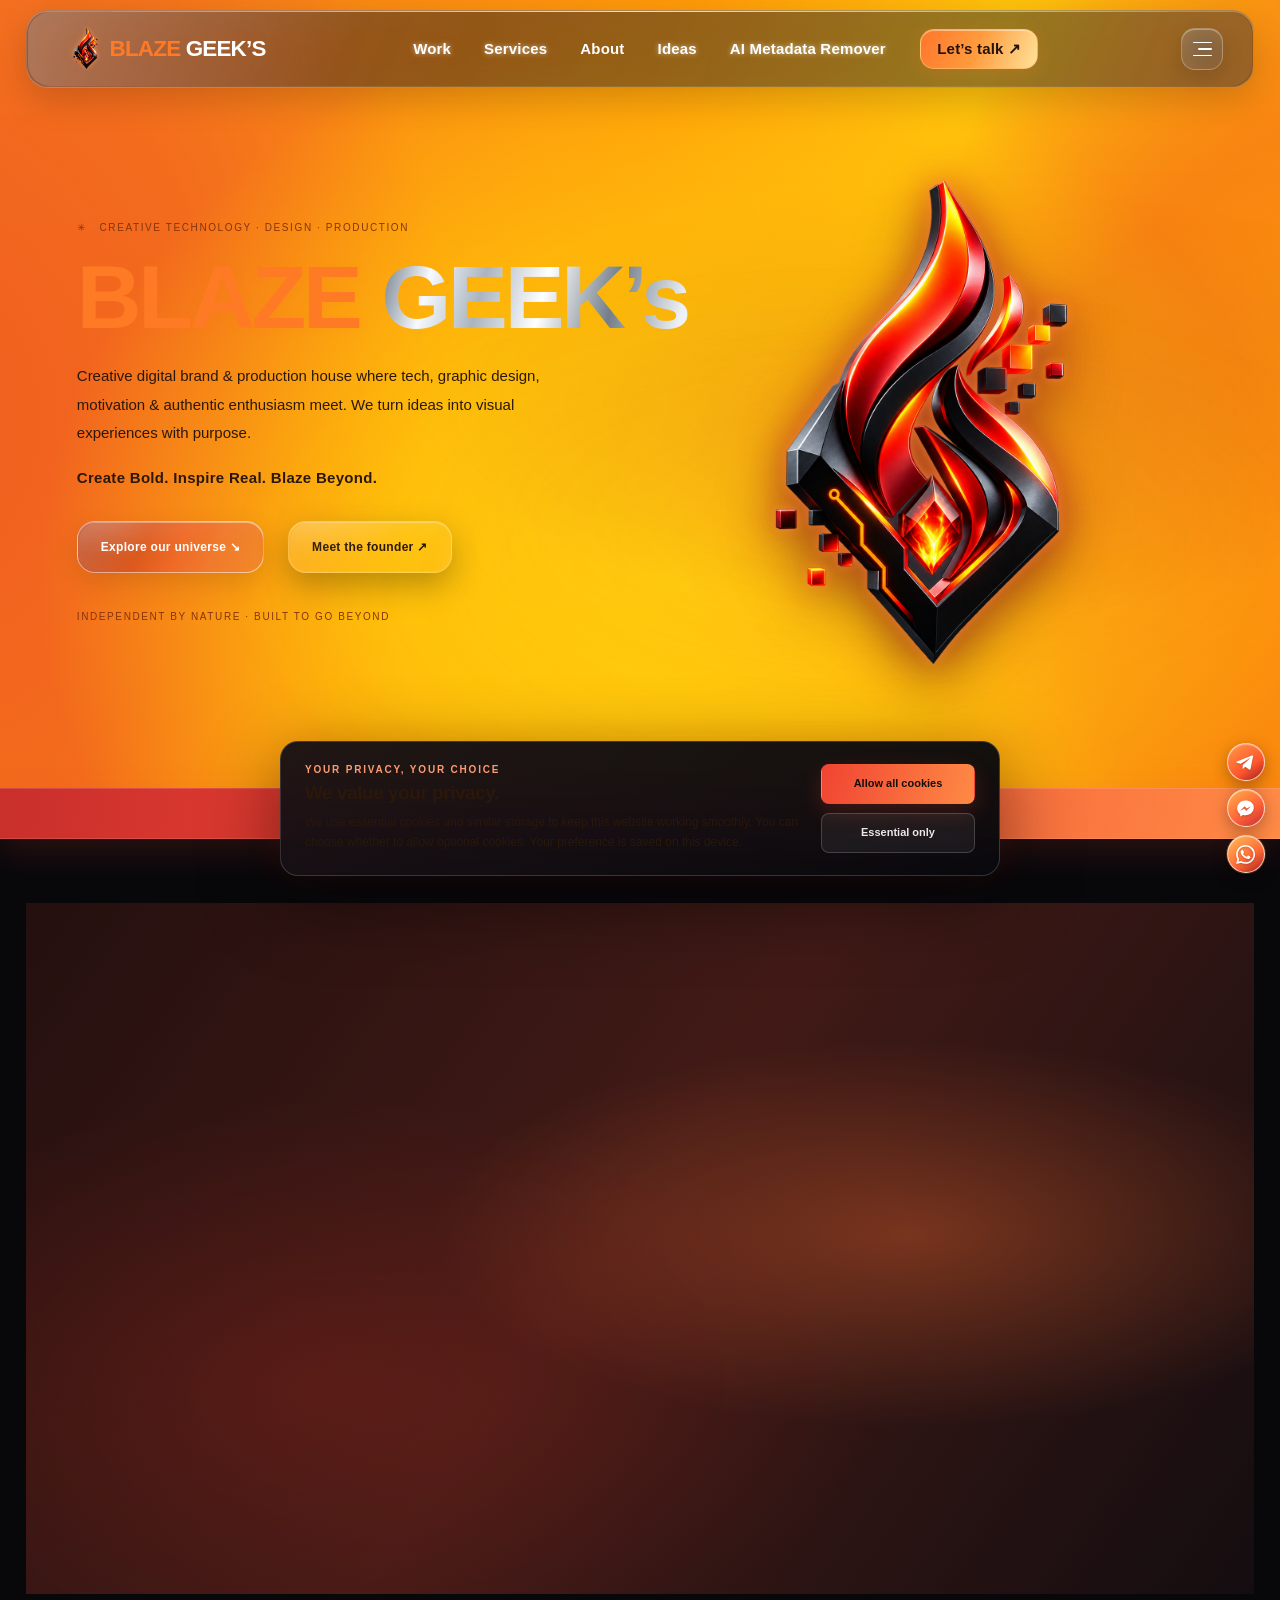
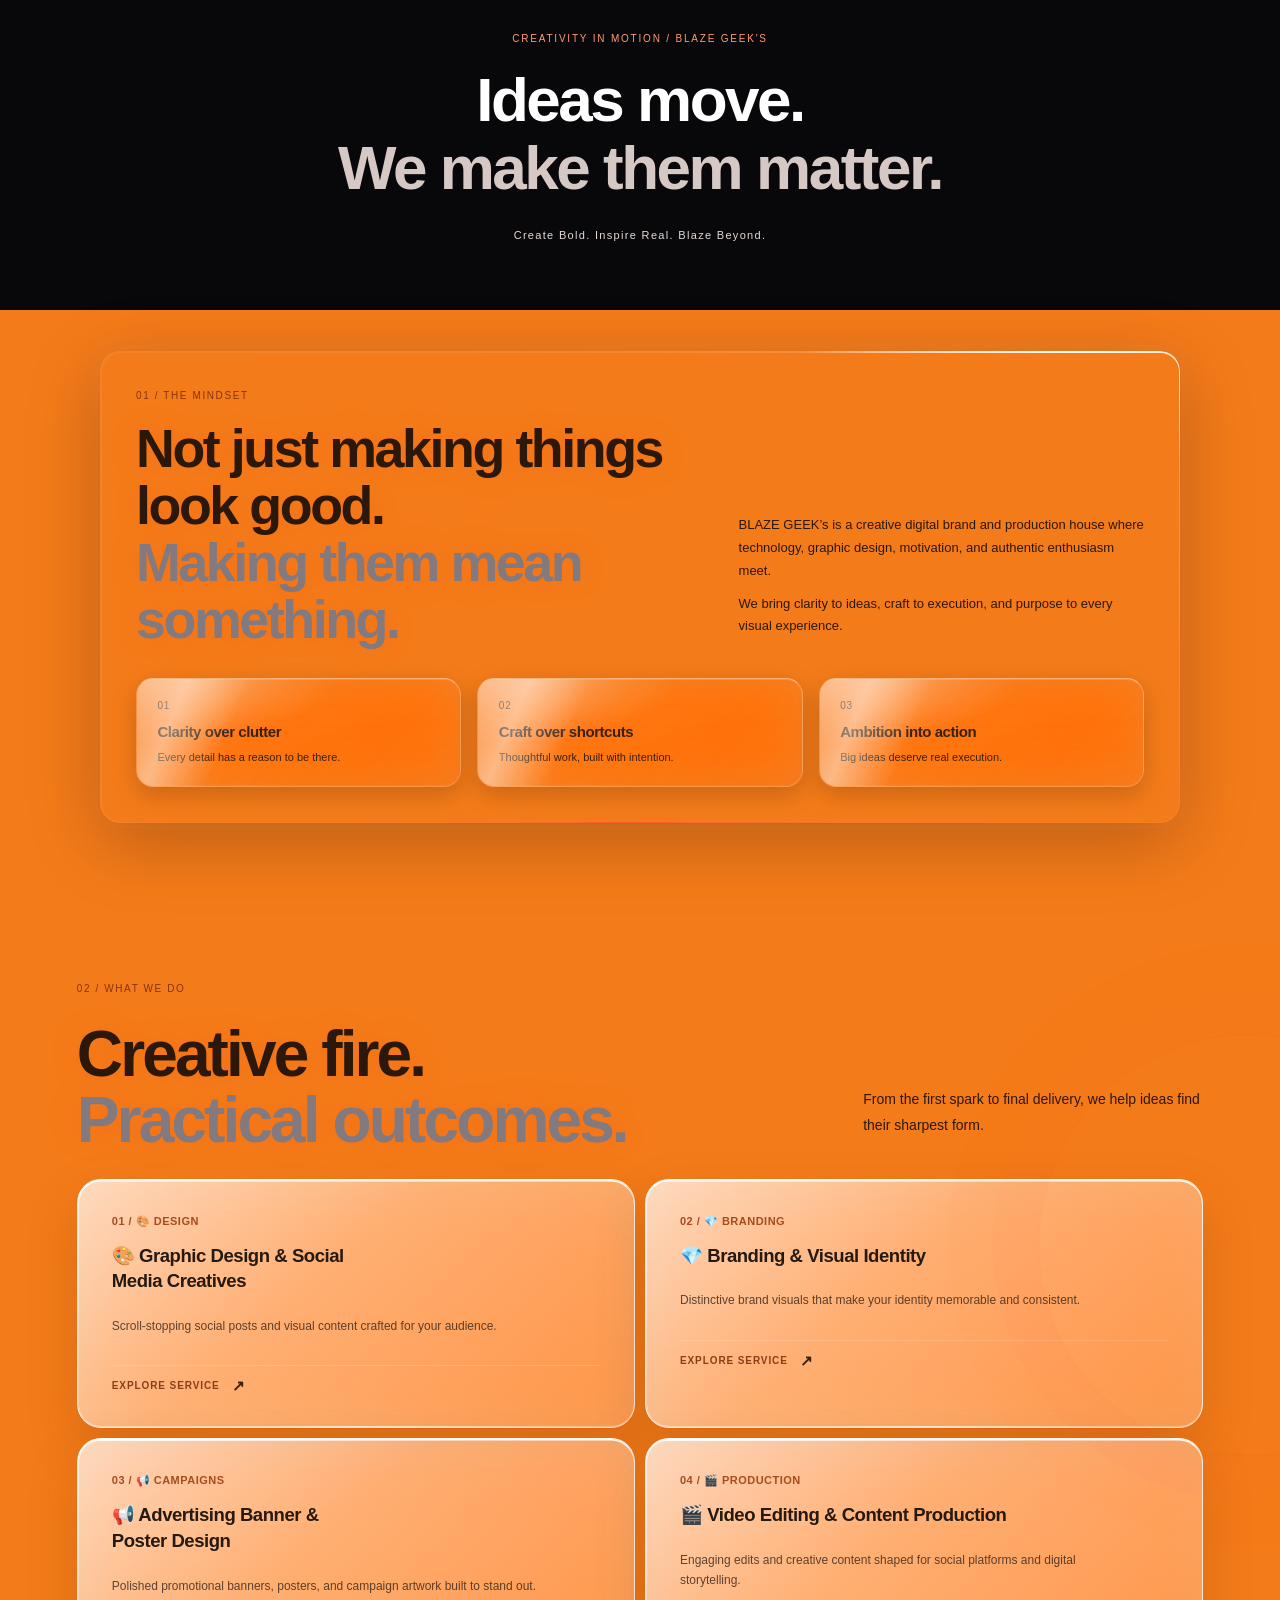
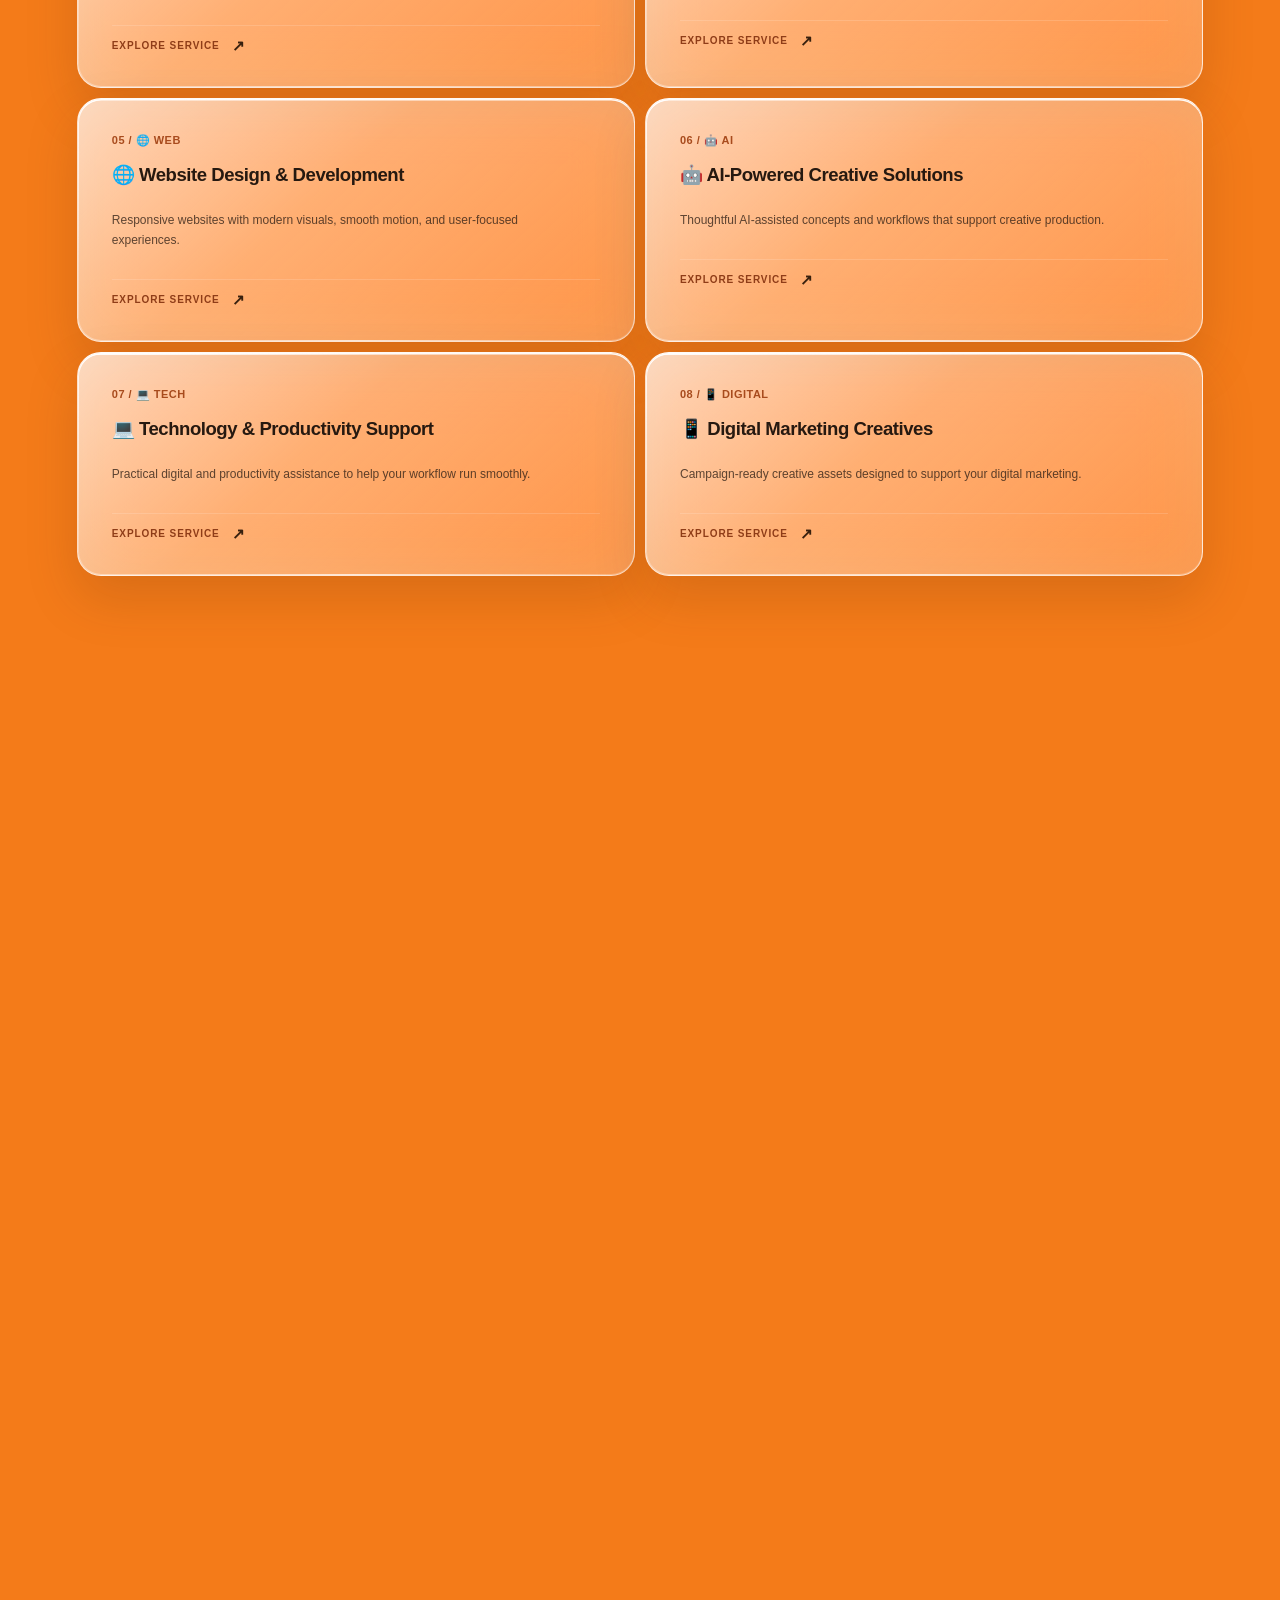
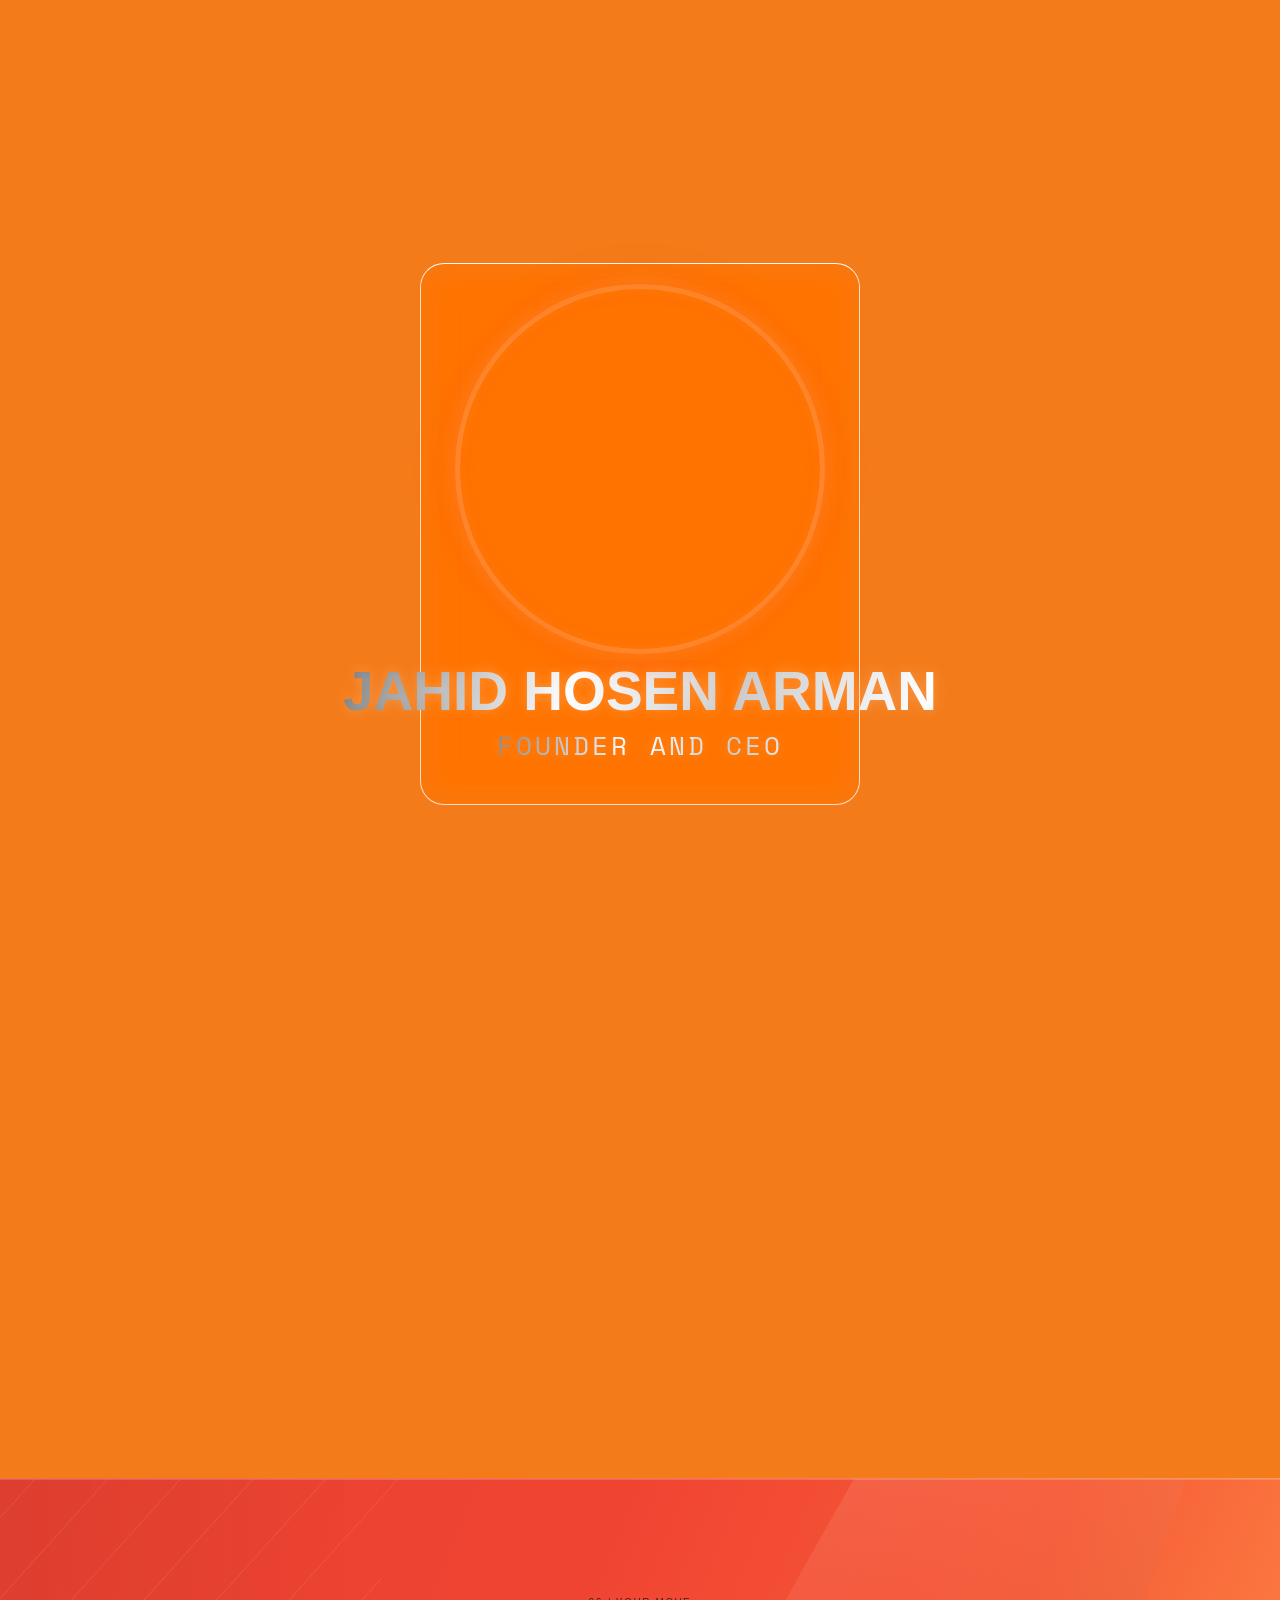
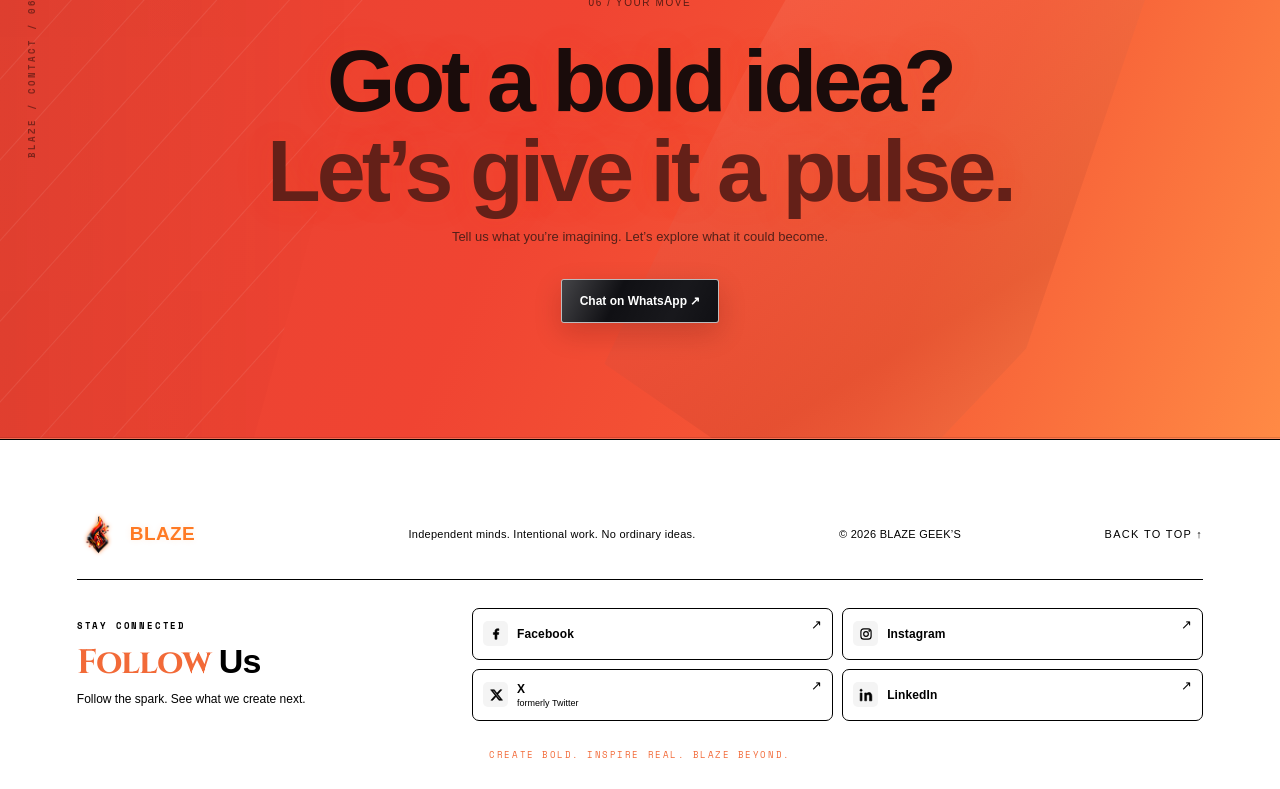
==== commit 93b7f87a: "Refresh brand system stylesheet cache" ====
--- a/index.html
+++ b/index.html
@@ -14,7 +14,7 @@
 <link rel="preconnect" href="https://fonts.gstatic.com" crossorigin>
 <link rel="preload" href="https://fonts.googleapis.com/css2?family=Cinzel:wght@500;600;700;800;900&family=Manrope:wght@400;500;600;700;800&family=Space+Mono:wght@400;700&display=swap" as="style"><link href="https://fonts.googleapis.com/css2?family=Cinzel:wght@500;600;700;800;900&family=Manrope:wght@400;500;600;700;800&family=Space+Mono:wght@400;700&display=swap" rel="stylesheet" media="print" onload="this.media='all'"><noscript><link href="https://fonts.googleapis.com/css2?family=Cinzel:wght@500;600;700;800;900&family=Manrope:wght@400;500;600;700;800&family=Space+Mono:wght@400;700&display=swap" rel="stylesheet"></noscript>
 <link rel="preconnect" href="https://db.onlinewebfonts.com" crossorigin>
-<link rel="preload" href="/assets/performance.css?v=3" as="style"><link rel="preload" href="/assets/footer.css?v=3" as="style"><link rel="preload" href="/assets/brand-system.css?v=8" as="style">
+<link rel="preload" href="/assets/performance.css?v=3" as="style"><link rel="preload" href="/assets/footer.css?v=3" as="style"><link rel="preload" href="/assets/brand-system.css?v=9" as="style">
 <style>
 :root{color-scheme:dark;--bg:#08080b;--panel:#111116;--white:#f7f2ef;--muted:#aaa2a6;--red:#f04432;--orange:#ff8a45;--line:#ffffff20;--depth:0 25px 80px #0009}
 *{box-sizing:border-box}html{scroll-behavior:smooth;scroll-padding-top:84px}body{margin:0;background:var(--bg);color:var(--white);font-family:Inter,Manrope,Arial,sans-serif;overflow-x:hidden}body:before{content:"";position:fixed;inset:0;z-index:-1;pointer-events:none;background:radial-gradient(ellipse at 70% 8%,#6c17191a,transparent 42%),radial-gradient(ellipse at 8% 55%,#ed492008,transparent 35%)}a{color:inherit;text-decoration:none}.wrap{width:min(1200px,88%);margin:auto}.top{height:76px;position:sticky;top:0;z-index:30;display:flex;align-items:center;justify-content:space-between;padding:0 6%;background:#08080be8;backdrop-filter:blur(20px);border-bottom:1px solid var(--line)}.logo{display:flex;align-items:center;gap:10px;font-size:20px;font-weight:950;letter-spacing:-1.4px}.brandmark{display:grid;place-items:center;width:31px;height:31px;color:#fff;background:linear-gradient(140deg,var(--red),#8b151e);clip-path:polygon(50% 0,94% 22%,82% 77%,50% 100%,13% 80%,4% 25%);font-size:16px;text-shadow:0 2px 9px #000}.logo b{color:var(--red)}nav{display:flex;gap:27px;align-items:center;font-size:12px;color:#ddd}nav a:hover{color:var(--orange)}.pill,.btn{display:inline-flex;align-items:center;gap:18px;padding:14px 18px;border:1px solid #ffffff35;border-radius:3px;font-size:12px;font-weight:800;transition:transform .25s,box-shadow .25s}.pill,.btn.hot{background:linear-gradient(110deg,#ef4030,#ff7138);border:0;color:white;box-shadow:0 8px 28px #ef403028}.btn:hover,.pill:hover{transform:translateY(-3px);box-shadow:0 12px 35px #ef403044}.hero{min-height:700px;display:grid;grid-template-columns:1fr 1fr;align-items:center;gap:20px;padding:70px 0 90px;position:relative;isolation:isolate}.hero:before{content:"";position:absolute;inset:-2px -8vw;z-index:-2;background:radial-gradient(ellipse at 74% 45%,#9c20292b,transparent 40%)}.eyebrow,.kicker,.mono{font:10px/1.7 ui-monospace,SFMono-Regular,monospace;letter-spacing:.16em;color:var(--orange)}h1{font-size:clamp(55px,7.2vw,100px);letter-spacing:-.09em;line-height:.91;margin:25px 0}h1 em{font-style:normal;color:var(--red);text-shadow:0 0 45px #f0443244}.lead{color:#bcb4b6;max-width:470px;font-size:15px;line-height:1.9}.actions{display:flex;align-items:center;gap:24px;flex-wrap:wrap;margin-top:30px}.quiet{font-size:12px;color:#e4dcdd}.hero .mono{margin-top:35px;color:#777078}.stage{height:560px;position:relative;perspective:1100px;transform-style:preserve-3d}.stage canvas{position:absolute;inset:0;width:100%;height:100%;display:block;outline:0;z-index:0;pointer-events:none}.stage-label{position:absolute;z-index:2;top:10%;left:1%;font:9px ui-monospace,monospace;letter-spacing:.18em;color:#e7b3a9}.stage-label span{display:block;color:#80777c;margin-top:7px}.float-tag{position:absolute;z-index:3;padding:13px 16px;border:1px solid #ffffff29;background:linear-gradient(140deg,#201a20dd,#0c0c10dd);box-shadow:0 20px 45px #0009, inset 0 1px #ffffff0c;backdrop-filter:blur(12px);font:10px ui-monospace,monospace;letter-spacing:.12em;transform:translateZ(60px);animation:float 5s ease-in-out infinite}.float-tag.one{right:0;top:19%}.float-tag.two{left:0;bottom:19%;animation-delay:-2s}.float-tag b{color:var(--orange)}.stage-index{position:absolute;bottom:4%;right:2%;font:10px ui-monospace,monospace;letter-spacing:.13em;color:#81767b}.ticker{background:linear-gradient(100deg,#e73b2d,#ff7138);color:#180d0c;padding:17px 0;text-align:center;font-size:12px;font-weight:950;letter-spacing:.18em;word-spacing:20px;transform:rotate(-1deg) scale(1.02);box-shadow:0 12px 35px #f044321a}.content{padding:115px 0}.intro{display:grid;grid-template-columns:1.15fr .85fr;gap:9%;align-items:end}.kicker{margin-bottom:25px}h2{font-size:clamp(36px,5vw,68px);line-height:1.02;letter-spacing:-.075em;margin:0}h2 span{color:#827a7f}.intro p,.sectionhead p{color:var(--muted);font-size:14px;line-height:1.9}.principles,.services,.projects,.notes{display:grid;grid-template-columns:repeat(3,1fr);gap:18px;margin-top:60px}.principle,.service,.project,.note{padding:25px;border:1px solid #ffffff12;border-top-color:#ffffff28;background:linear-gradient(145deg,#ffffff08,#ffffff01 55%);transform-style:preserve-3d;transition:transform .35s cubic-bezier(.2,.7,.2,1),border-color .3s,box-shadow .3s;box-shadow:0 10px 25px #0001}.principle:hover,.service:hover,.project:hover,.note:hover{border-color:#f0443266;box-shadow:0 25px 60px #0007,0 0 28px #f044320c;transform:translateY(-7px) rotateX(2deg)}.number{color:var(--orange);font:11px ui-monospace,monospace}.principle h3,.service h3,.project h3,.note h3{font-size:17px;letter-spacing:-.03em}.principle p,.service p,.project p,.note p{font-size:12px;line-height:1.8;color:#a9a0a4}.band{background:linear-gradient(180deg,#0d0d11,#101014 50%,#0b0b0e);border-top:1px solid #ffffff0a;border-bottom:1px solid #ffffff0a;position:relative;overflow:hidden}.band:after{content:"";position:absolute;width:420px;height:420px;border:1px solid #f0443210;border-radius:50%;right:-180px;top:10%;box-shadow:0 0 0 45px #f0443205,0 0 0 90px #f0443203;pointer-events:none}.services{grid-template-columns:repeat(2,1fr)}.service-list{grid-template-columns:repeat(2,minmax(0,1fr));gap:18px}.service-list .service{position:relative;overflow:hidden}.service-list .service:after{content:'';position:absolute;top:0;left:-120%;width:70%;height:1px;background:linear-gradient(90deg,transparent,#ff9b70,transparent);animation:serviceShimmer 5s ease-in-out infinite}.service-list .service:nth-child(2n):after{animation-delay:1.4s}@keyframes serviceShimmer{0%,35%{left:-120%}70%,100%{left:150%}}.hero-tagline{color:#fff!important;font-weight:800;letter-spacing:.02em}.flame{font-size:.52em;vertical-align:middle;letter-spacing:0;text-shadow:0 0 24px #ff6c37}.logo b{animation:brandShine 2.8s ease-in-out infinite}.service{padding:32px;min-height:185px}.service h3{font-size:22px}.service p{max-width:440px}.sectionhead{display:flex;align-items:end;justify-content:space-between;gap:25px}.sectionhead p{max-width:340px}.projects{grid-template-columns:repeat(3,1fr)}.project{padding:0 0 24px;overflow:hidden}.art{height:245px;display:grid;place-items:center;position:relative;overflow:hidden;font-size:clamp(25px,3vw,40px);font-weight:950;letter-spacing:-.08em;text-align:center;background:radial-gradient(circle at 50% 45%,#7a201b,#1a0e12 60%,#0b0b0d);isolation:isolate}.art:before,.art:after{content:"";position:absolute;width:175px;height:175px;border:1px solid #ff7855;border-radius:50%;box-shadow:0 0 0 25px #ff785510,0 0 0 55px #ff785508;transform:rotateX(65deg) rotateZ(-22deg);transition:transform .6s}.art:after{width:125px;height:125px;transform:rotateY(60deg) rotateZ(35deg);border-color:#ffb08b77}.project:hover .art:before{transform:rotateX(45deg) rotateZ(20deg) scale(1.12)}.art span{z-index:1;text-shadow:0 4px 30px #000}.project:nth-child(2) .art{background:radial-gradient(circle,#f06b34,#31120f 62%,#0b0b0d)}.project:nth-child(3) .art{background:radial-gradient(circle,#164353,#0b141a 65%)}.project .number,.project h3,.project p{margin-left:22px;margin-right:22px}.project .number{margin-top:22px}.founder{display:grid;grid-template-columns:.95fr 1.05fr;background:#0e0e12;border-block:1px solid #ffffff12;perspective:1000px}.founder-art{min-height:460px;display:grid;place-items:center;background:radial-gradient(ellipse at 50% 48%,#773529,#1c1316 60%,#0b0b0d);font-size:clamp(42px,7vw,90px);font-weight:950;letter-spacing:-.1em;text-align:center;padding:30px;position:relative;isolation:isolate;overflow:hidden;text-shadow:0 12px 35px #0008}.founder-art:before{content:"";position:absolute;z-index:-1;width:280px;height:280px;border:1px solid #ff9a7166;border-radius:50%;transform:rotateX(65deg) rotateZ(-25deg);box-shadow:0 0 0 35px #f0443210,0 0 0 70px #f0443208,0 0 70px #f0443222}.founder-art:after{content:"FOUNDER / CREATIVE TECHNOLOGY";position:absolute;bottom:24px;left:28px;font:9px ui-monospace,monospace;letter-spacing:.18em;color:#d7a79c}.founder-copy{padding:65px 9%;align-self:center}.founder-copy p{color:var(--muted);font-size:13px;line-height:1.9}.signature{font:italic 32px Georgia,serif;color:#f1b7a1;margin-top:24px}.contact{text-align:center;padding:120px 0 130px;background:linear-gradient(120deg,#e84432,#ff7437);color:#150d0c;position:relative;overflow:hidden;isolation:isolate}.contact:before{content:"";position:absolute;z-index:-1;width:520px;height:520px;left:50%;top:50%;border:1px solid #ffffff40;border-radius:50%;transform:translate(-50%,-50%) rotateX(65deg);box-shadow:0 0 0 45px #ffffff10,0 0 0 90px #ffffff0b,0 0 0 140px #ffffff08}.contact .kicker{color:#551d18}.contact h2{font-size:clamp(44px,7vw,88px)}.contact h2 span{color:#70261e}.contact p{font-size:13px;color:#61231c}.contact .btn{background:#0b0b0d;color:white;margin-top:18px;border:0}.footer{padding:35px 0;color:#898186;font-size:11px}.footerrow{display:flex;justify-content:space-between;gap:20px;flex-wrap:wrap;border-top:1px solid var(--line);padding-top:22px}.reveal{opacity:0;transform:translateX(42px) translateY(10px);transition:opacity 1.05s ease,transform 1.15s cubic-bezier(.2,.7,.2,1)}.reveal.in{opacity:1;transform:translateX(0) translateY(0)}@keyframes brandShine{0%,100%{text-shadow:0 0 5px #f0443244,0 0 12px #f044321c;filter:brightness(1)}50%{text-shadow:0 0 8px #ffb17b,0 0 20px #f04432aa,0 0 38px #f0443266;filter:brightness(1.35)}}.logo span:last-child{animation:brandShine 2.8s ease-in-out infinite}.brandmark{animation:brandShine 2.8s ease-in-out infinite,markFloat 4s ease-in-out infinite}@keyframes markFloat{0%,100%{transform:translateY(0)}50%{transform:translateY(-2px)}}.reveal{transform:translateX(42px) translateY(10px);transition:opacity 1.05s ease,transform 1.15s cubic-bezier(.2,.7,.2,1)}.reveal.in{transform:translateX(0) translateY(0)}.service.reveal:nth-child(2){transition-delay:.12s}.service.reveal:nth-child(3){transition-delay:.24s}.service.reveal:nth-child(4){transition-delay:.36s}.service.reveal:nth-child(5){transition-delay:.48s}.service.reveal:nth-child(6){transition-delay:.60s}.service.reveal:nth-child(7){transition-delay:.72s}.service.reveal:nth-child(8){transition-delay:.84s}.service.reveal:nth-child(9){transition-delay:.96s}.service.reveal:nth-child(10){transition-delay:1.08s}@keyframes float{0%,100%{translate:0 0}50%{translate:0 -12px}}@media(max-width:760px){.top{height:auto;min-height:68px;padding:14px 6%;align-items:flex-start;flex-direction:column;gap:13px}nav{gap:16px;flex-wrap:wrap;font-size:11px}.hero{grid-template-columns:1fr;padding:62px 0 70px;gap:0}.stage{height:410px;margin-top:10px}.float-tag.one{right:0}.intro,.founder{grid-template-columns:1fr}.principles,.projects,.notes{grid-template-columns:1fr}.services{grid-template-columns:1fr}.service-list{grid-template-columns:1fr}.sectionhead{display:block}.sectionhead p{margin-top:18px}.founder-art{min-height:300px}.founder-copy{padding:48px 7%}.content{padding:80px 0}.ticker{font-size:10px;word-spacing:8px}.footerrow{display:block}.footerrow>*{display:block;margin:10px 0}h1{font-size:clamp(54px,15vw,82px)}}@media(prefers-reduced-motion:reduce){html{scroll-behavior:auto}*,*:before,*:after{animation:none!important;transition:none!important}.reveal{opacity:1;transform:none}}
@@ -1650,7 +1650,7 @@
 <meta name="apple-mobile-web-app-status-bar-style" content="black-translucent">
 <link rel="icon" type="image/svg+xml" href="/app-icon.svg">
   
-<link rel="stylesheet" href="/assets/performance.css?v=3"><link rel="stylesheet" href="/assets/footer.css?v=3"><link rel="stylesheet" href="/assets/brand-system.css?v=8">
+<link rel="stylesheet" href="/assets/performance.css?v=3"><link rel="stylesheet" href="/assets/footer.css?v=3"><link rel="stylesheet" href="/assets/brand-system.css?v=9">
 </head>
 <body>
 <div class="pointer-aura" aria-hidden="true"></div>
--- a/assets/brand-system.css
+++ b/assets/brand-system.css
@@ -1132,3 +1132,210 @@
   border:0!important;
   box-shadow:inset 0 1px 0 rgba(255,255,255,.28),0 7px 20px rgba(40,22,12,.12)!important;
 }
+
+
+/* ARMAN'S REQUEST — clean header links; Liquid Glass appears only while pressed.
+   Desktop-only alignment repair for the hero slogan, brand film, contact and footer. */
+html body header.top nav>a,
+html body .top nav>a{
+  position:relative!important;
+  isolation:isolate!important;
+  overflow:hidden!important;
+  border:0!important;
+  outline:0!important;
+  background:transparent!important;
+  background-color:transparent!important;
+  background-image:none!important;
+  box-shadow:none!important;
+  -webkit-backdrop-filter:none!important;
+  backdrop-filter:none!important;
+  filter:none!important;
+  text-shadow:none!important;
+  transition:color .18s ease,opacity .18s ease!important;
+}
+html body header.top nav>a::before,
+html body .top nav>a::before,
+html body header.top nav>a::after,
+html body .top nav>a::after{
+  content:none!important;
+  display:none!important;
+  opacity:0!important;
+  animation:none!important;
+  background:none!important;
+  border:0!important;
+  box-shadow:none!important;
+}
+html body header.top nav>a:hover,
+html body .top nav>a:hover,
+html body header.top nav>a:focus,
+html body header.top nav>a:focus-visible,
+html body .top nav>a:focus,
+html body .top nav>a:focus-visible{
+  background:transparent!important;
+  background-image:none!important;
+  border:0!important;
+  outline:0!important;
+  box-shadow:none!important;
+  -webkit-backdrop-filter:none!important;
+  backdrop-filter:none!important;
+  filter:none!important;
+  opacity:1!important;
+}
+/* The orange/yellow CTA also stays clear at rest; only the pressed state gets liquid. */
+html body header.top nav>a.pill,
+html body .top nav>a.pill,
+html body header.top nav>a.pill:hover,
+html body .top nav>a.pill:hover{
+  background:transparent!important;
+  background-image:none!important;
+  color:inherit!important;
+  -webkit-text-fill-color:currentColor!important;
+  border:0!important;
+  box-shadow:none!important;
+}
+html body header.top nav>a:active,
+html body .top nav>a:active{
+  background:linear-gradient(125deg,rgba(255,255,255,.23),rgba(255,255,255,.055) 42%,rgba(255,255,255,.16))!important;
+  box-shadow:inset 0 1px 1px rgba(255,255,255,.34),inset 0 -1px rgba(255,255,255,.08),0 5px 18px rgba(0,0,0,.12)!important;
+  -webkit-backdrop-filter:blur(17px) saturate(185%)!important;
+  backdrop-filter:blur(17px) saturate(185%)!important;
+  outline:1px solid rgba(220,238,248,.12)!important;
+  transform:scale(.975)!important;
+  opacity:1!important;
+}
+html body header.top nav>a.pill:active,
+html body .top nav>a.pill:active{
+  background:linear-gradient(125deg,rgba(255,255,255,.25),rgba(255,255,255,.065) 48%,rgba(255,255,255,.17))!important;
+  color:inherit!important;
+  -webkit-text-fill-color:currentColor!important;
+}
+
+/* Keep the nav labels themselves clean too — no perpetual white sweep. */
+html body header.top nav .nav-shine-label::after,
+html body .top nav .nav-shine-label::after{
+  content:none!important;
+  display:none!important;
+  animation:none!important;
+}
+
+/* Desktop alignment only: shared centre line, consistent max-width and no drift. */
+@media(min-width:761px){
+  html body #hero-brand-tagline{
+    display:block!important;
+    width:100%!important;
+    max-width:560px!important;
+    margin:18px 0 0!important;
+    text-align:left!important;
+    line-height:1.65!important;
+    overflow-wrap:normal!important;
+  }
+  html body #cinematic-brand-reveal{
+    display:block!important;
+    width:100%!important;
+    max-width:none!important;
+    margin:0!important;
+    padding:clamp(52px,6vw,82px) 0!important;
+    box-sizing:border-box!important;
+    overflow:hidden!important;
+  }
+  html body #cinematic-brand-reveal .brand-film-media{
+    display:block!important;
+    position:relative!important;
+    width:min(1160px,88%)!important;
+    max-width:1160px!important;
+    min-width:0!important;
+    height:auto!important;
+    min-height:0!important;
+    margin:0 auto!important;
+    left:auto!important;
+    right:auto!important;
+    transform:none!important;
+    box-sizing:border-box!important;
+  }
+  html body #cinematic-brand-reveal .brand-film-video{
+    display:block!important;
+    position:relative!important;
+    inset:auto!important;
+    width:100%!important;
+    max-width:100%!important;
+    height:auto!important;
+    margin:0!important;
+    object-fit:contain!important;
+    object-position:center!important;
+  }
+  html body .contact#contact{
+    display:flex!important;
+    flex-direction:column!important;
+    align-items:center!important;
+    justify-content:center!important;
+    width:100%!important;
+    max-width:none!important;
+    margin:0!important;
+    padding:clamp(88px,9vw,132px) 24px!important;
+    text-align:center!important;
+    box-sizing:border-box!important;
+  }
+  html body .contact#contact>.wrap{
+    display:flex!important;
+    flex-direction:column!important;
+    align-items:center!important;
+    width:min(100%,1160px)!important;
+    max-width:1160px!important;
+    margin:0 auto!important;
+    padding:0!important;
+    text-align:center!important;
+    box-sizing:border-box!important;
+  }
+  html body .contact#contact .kicker,
+  html body .contact#contact h2,
+  html body .contact#contact p{
+    width:100%!important;
+    max-width:900px!important;
+    margin-left:auto!important;
+    margin-right:auto!important;
+    text-align:center!important;
+  }
+  html body .contact#contact .contact-whatsapp-cta{
+    display:inline-flex!important;
+    align-self:center!important;
+    margin:22px 0 0!important;
+  }
+  html body footer.footer,
+  html body>footer.footer.wrap,
+  html body footer.footer.wrap.footer{
+    display:block!important;
+    width:100%!important;
+    max-width:none!important;
+    min-width:0!important;
+    margin:0!important;
+    padding:clamp(48px,6vw,76px) max(6%,calc((100% - 1160px)/2)) 26px!important;
+    box-sizing:border-box!important;
+    transform:none!important;
+  }
+  html body footer.footer .footerrow,
+  html body footer.footer .footer-socials{
+    width:100%!important;
+    max-width:1160px!important;
+    margin-left:auto!important;
+    margin-right:auto!important;
+    box-sizing:border-box!important;
+  }
+  html body footer.footer .footerrow{
+    display:flex!important;
+    align-items:center!important;
+    justify-content:space-between!important;
+    flex-wrap:nowrap!important;
+    gap:24px!important;
+  }
+  html body footer.footer .footer-socials{
+    display:grid!important;
+    grid-template-columns:minmax(250px,.8fr) minmax(0,1.7fr)!important;
+    align-items:center!important;
+    gap:clamp(24px,4vw,54px)!important;
+  }
+  html body footer.footer .social-links{
+    display:grid!important;
+    grid-template-columns:repeat(2,minmax(0,1fr))!important;
+    min-width:0!important;
+  }
+}
--- a/assets/brand-system.css
+++ b/assets/brand-system.css
@@ -1132,3 +1132,210 @@
   border:0!important;
   box-shadow:inset 0 1px 0 rgba(255,255,255,.28),0 7px 20px rgba(40,22,12,.12)!important;
 }
+
+
+/* ARMAN'S REQUEST — clean header links; Liquid Glass appears only while pressed.
+   Desktop-only alignment repair for the hero slogan, brand film, contact and footer. */
+html body header.top nav>a,
+html body .top nav>a{
+  position:relative!important;
+  isolation:isolate!important;
+  overflow:hidden!important;
+  border:0!important;
+  outline:0!important;
+  background:transparent!important;
+  background-color:transparent!important;
+  background-image:none!important;
+  box-shadow:none!important;
+  -webkit-backdrop-filter:none!important;
+  backdrop-filter:none!important;
+  filter:none!important;
+  text-shadow:none!important;
+  transition:color .18s ease,opacity .18s ease!important;
+}
+html body header.top nav>a::before,
+html body .top nav>a::before,
+html body header.top nav>a::after,
+html body .top nav>a::after{
+  content:none!important;
+  display:none!important;
+  opacity:0!important;
+  animation:none!important;
+  background:none!important;
+  border:0!important;
+  box-shadow:none!important;
+}
+html body header.top nav>a:hover,
+html body .top nav>a:hover,
+html body header.top nav>a:focus,
+html body header.top nav>a:focus-visible,
+html body .top nav>a:focus,
+html body .top nav>a:focus-visible{
+  background:transparent!important;
+  background-image:none!important;
+  border:0!important;
+  outline:0!important;
+  box-shadow:none!important;
+  -webkit-backdrop-filter:none!important;
+  backdrop-filter:none!important;
+  filter:none!important;
+  opacity:1!important;
+}
+/* The orange/yellow CTA also stays clear at rest; only the pressed state gets liquid. */
+html body header.top nav>a.pill,
+html body .top nav>a.pill,
+html body header.top nav>a.pill:hover,
+html body .top nav>a.pill:hover{
+  background:transparent!important;
+  background-image:none!important;
+  color:inherit!important;
+  -webkit-text-fill-color:currentColor!important;
+  border:0!important;
+  box-shadow:none!important;
+}
+html body header.top nav>a:active,
+html body .top nav>a:active{
+  background:linear-gradient(125deg,rgba(255,255,255,.23),rgba(255,255,255,.055) 42%,rgba(255,255,255,.16))!important;
+  box-shadow:inset 0 1px 1px rgba(255,255,255,.34),inset 0 -1px rgba(255,255,255,.08),0 5px 18px rgba(0,0,0,.12)!important;
+  -webkit-backdrop-filter:blur(17px) saturate(185%)!important;
+  backdrop-filter:blur(17px) saturate(185%)!important;
+  outline:1px solid rgba(220,238,248,.12)!important;
+  transform:scale(.975)!important;
+  opacity:1!important;
+}
+html body header.top nav>a.pill:active,
+html body .top nav>a.pill:active{
+  background:linear-gradient(125deg,rgba(255,255,255,.25),rgba(255,255,255,.065) 48%,rgba(255,255,255,.17))!important;
+  color:inherit!important;
+  -webkit-text-fill-color:currentColor!important;
+}
+
+/* Keep the nav labels themselves clean too — no perpetual white sweep. */
+html body header.top nav .nav-shine-label::after,
+html body .top nav .nav-shine-label::after{
+  content:none!important;
+  display:none!important;
+  animation:none!important;
+}
+
+/* Desktop alignment only: shared centre line, consistent max-width and no drift. */
+@media(min-width:761px){
+  html body #hero-brand-tagline{
+    display:block!important;
+    width:100%!important;
+    max-width:560px!important;
+    margin:18px 0 0!important;
+    text-align:left!important;
+    line-height:1.65!important;
+    overflow-wrap:normal!important;
+  }
+  html body #cinematic-brand-reveal{
+    display:block!important;
+    width:100%!important;
+    max-width:none!important;
+    margin:0!important;
+    padding:clamp(52px,6vw,82px) 0!important;
+    box-sizing:border-box!important;
+    overflow:hidden!important;
+  }
+  html body #cinematic-brand-reveal .brand-film-media{
+    display:block!important;
+    position:relative!important;
+    width:min(1160px,88%)!important;
+    max-width:1160px!important;
+    min-width:0!important;
+    height:auto!important;
+    min-height:0!important;
+    margin:0 auto!important;
+    left:auto!important;
+    right:auto!important;
+    transform:none!important;
+    box-sizing:border-box!important;
+  }
+  html body #cinematic-brand-reveal .brand-film-video{
+    display:block!important;
+    position:relative!important;
+    inset:auto!important;
+    width:100%!important;
+    max-width:100%!important;
+    height:auto!important;
+    margin:0!important;
+    object-fit:contain!important;
+    object-position:center!important;
+  }
+  html body .contact#contact{
+    display:flex!important;
+    flex-direction:column!important;
+    align-items:center!important;
+    justify-content:center!important;
+    width:100%!important;
+    max-width:none!important;
+    margin:0!important;
+    padding:clamp(88px,9vw,132px) 24px!important;
+    text-align:center!important;
+    box-sizing:border-box!important;
+  }
+  html body .contact#contact>.wrap{
+    display:flex!important;
+    flex-direction:column!important;
+    align-items:center!important;
+    width:min(100%,1160px)!important;
+    max-width:1160px!important;
+    margin:0 auto!important;
+    padding:0!important;
+    text-align:center!important;
+    box-sizing:border-box!important;
+  }
+  html body .contact#contact .kicker,
+  html body .contact#contact h2,
+  html body .contact#contact p{
+    width:100%!important;
+    max-width:900px!important;
+    margin-left:auto!important;
+    margin-right:auto!important;
+    text-align:center!important;
+  }
+  html body .contact#contact .contact-whatsapp-cta{
+    display:inline-flex!important;
+    align-self:center!important;
+    margin:22px 0 0!important;
+  }
+  html body footer.footer,
+  html body>footer.footer.wrap,
+  html body footer.footer.wrap.footer{
+    display:block!important;
+    width:100%!important;
+    max-width:none!important;
+    min-width:0!important;
+    margin:0!important;
+    padding:clamp(48px,6vw,76px) max(6%,calc((100% - 1160px)/2)) 26px!important;
+    box-sizing:border-box!important;
+    transform:none!important;
+  }
+  html body footer.footer .footerrow,
+  html body footer.footer .footer-socials{
+    width:100%!important;
+    max-width:1160px!important;
+    margin-left:auto!important;
+    margin-right:auto!important;
+    box-sizing:border-box!important;
+  }
+  html body footer.footer .footerrow{
+    display:flex!important;
+    align-items:center!important;
+    justify-content:space-between!important;
+    flex-wrap:nowrap!important;
+    gap:24px!important;
+  }
+  html body footer.footer .footer-socials{
+    display:grid!important;
+    grid-template-columns:minmax(250px,.8fr) minmax(0,1.7fr)!important;
+    align-items:center!important;
+    gap:clamp(24px,4vw,54px)!important;
+  }
+  html body footer.footer .social-links{
+    display:grid!important;
+    grid-template-columns:repeat(2,minmax(0,1fr))!important;
+    min-width:0!important;
+  }
+}
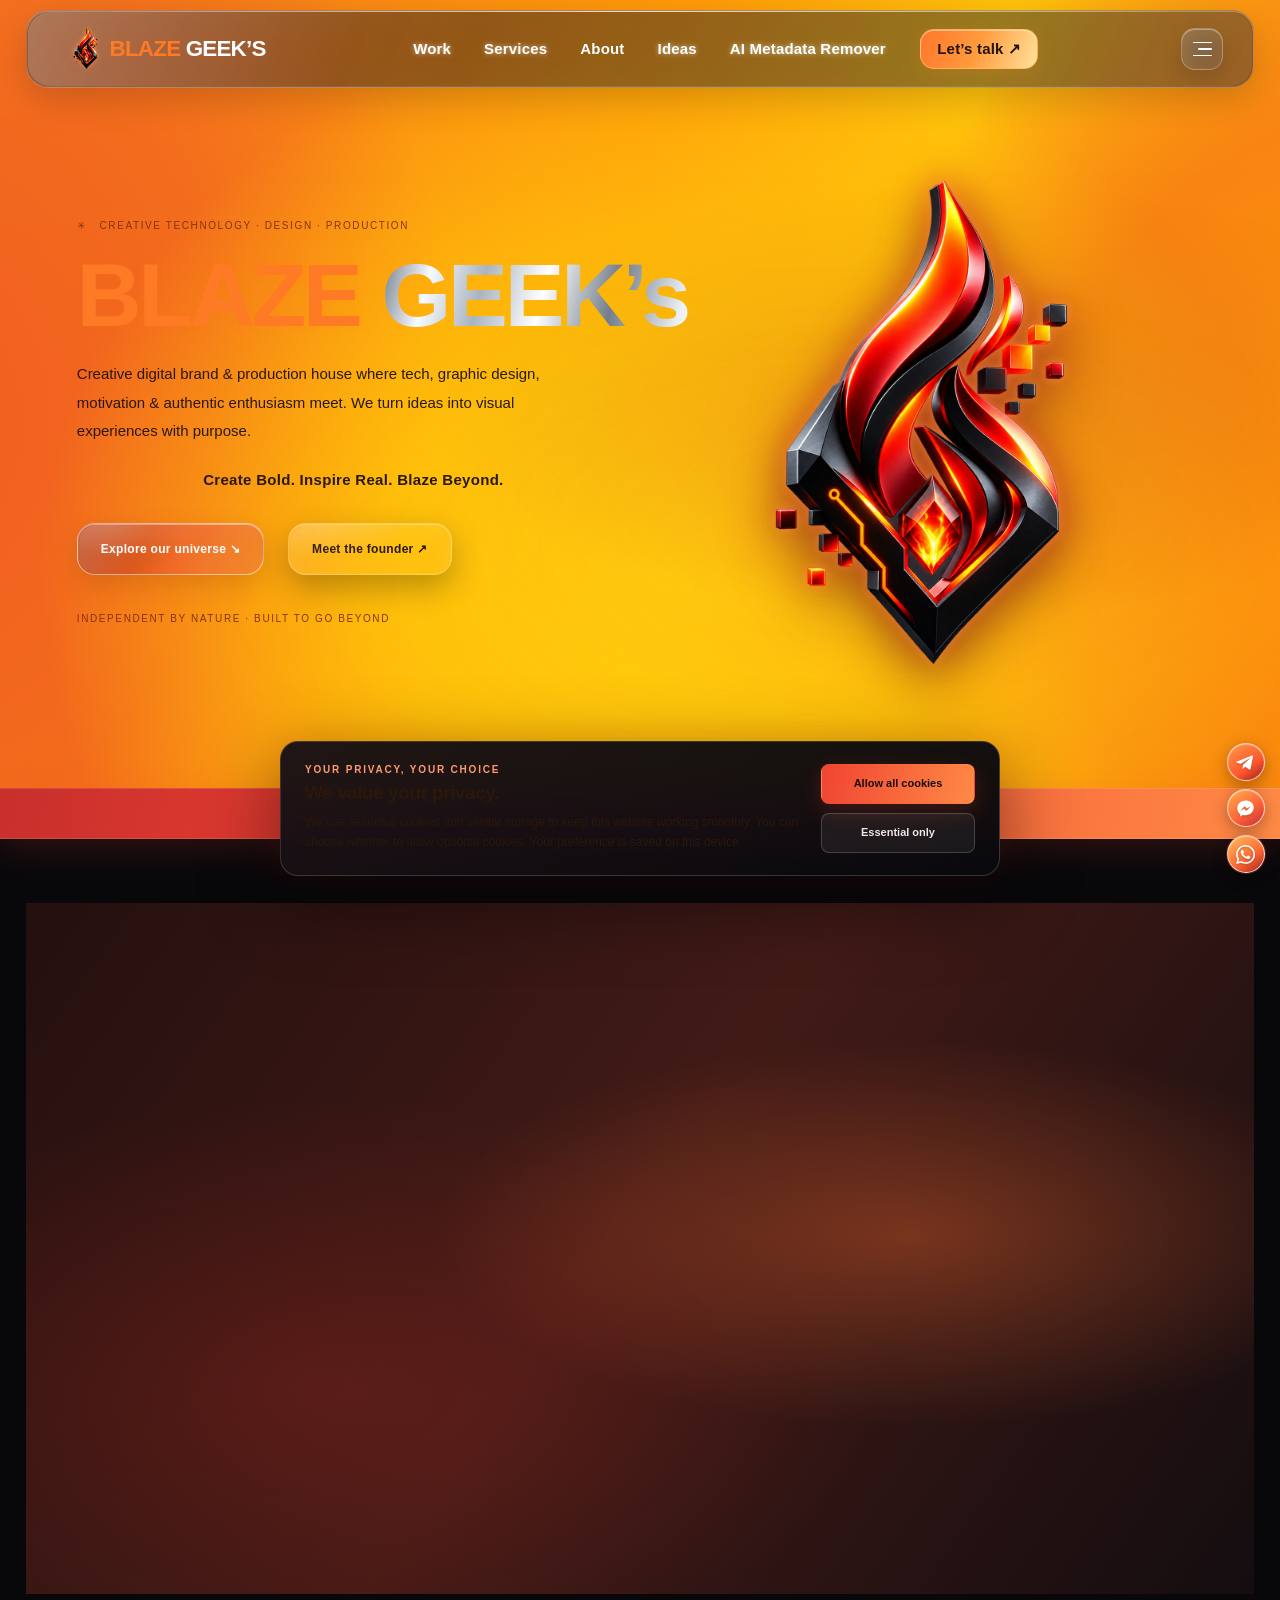
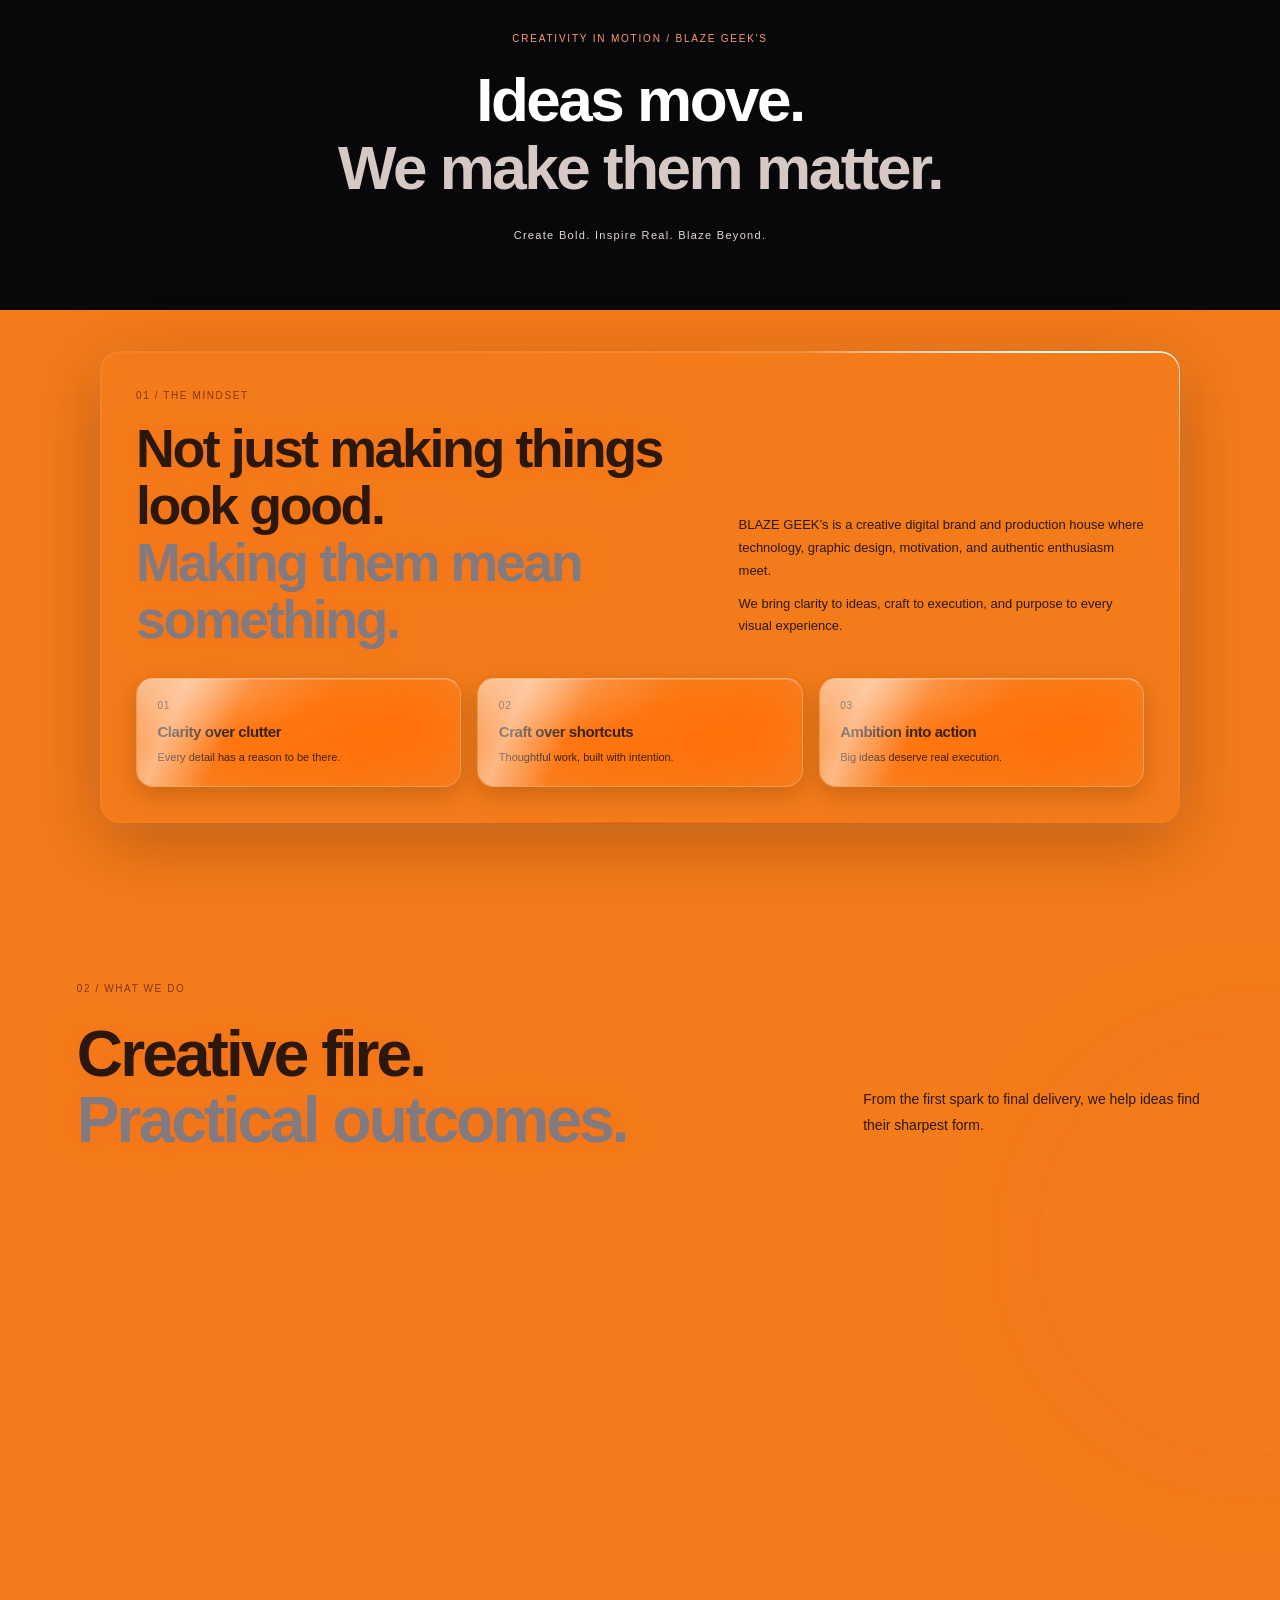
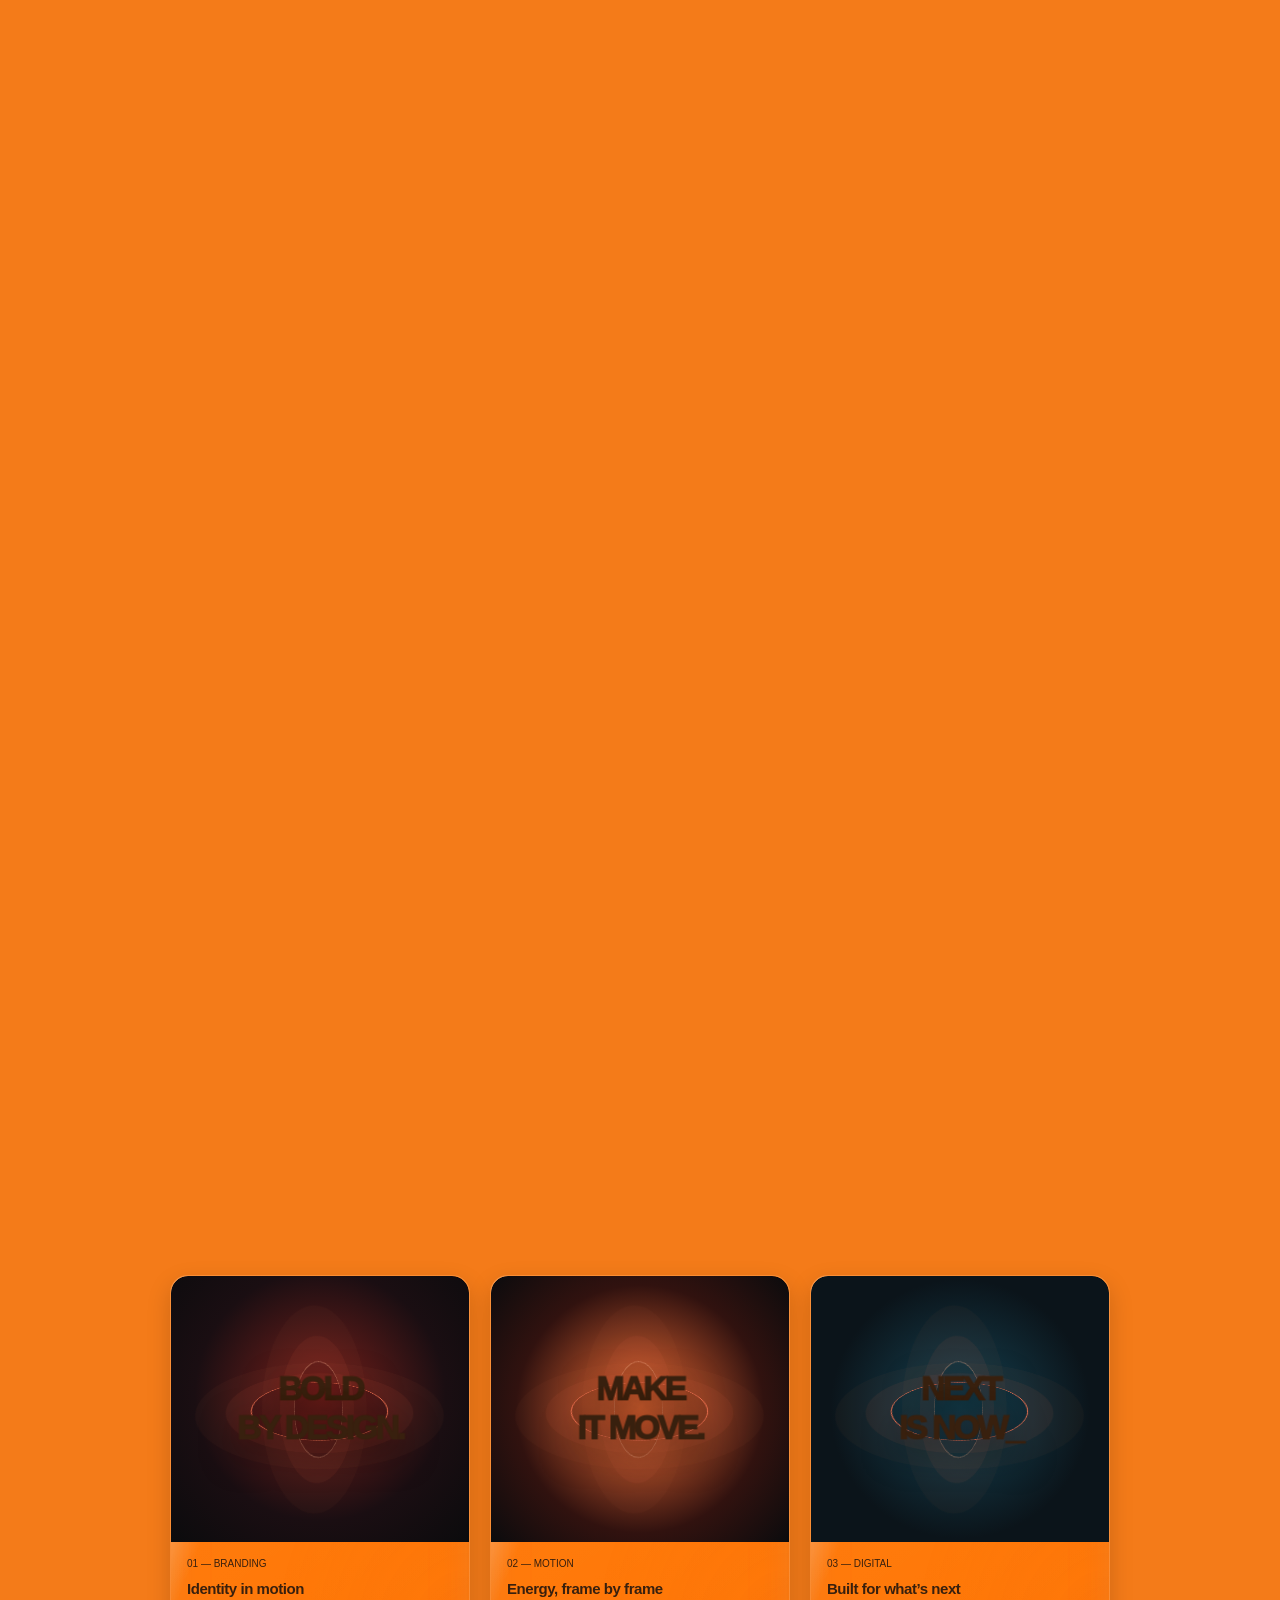
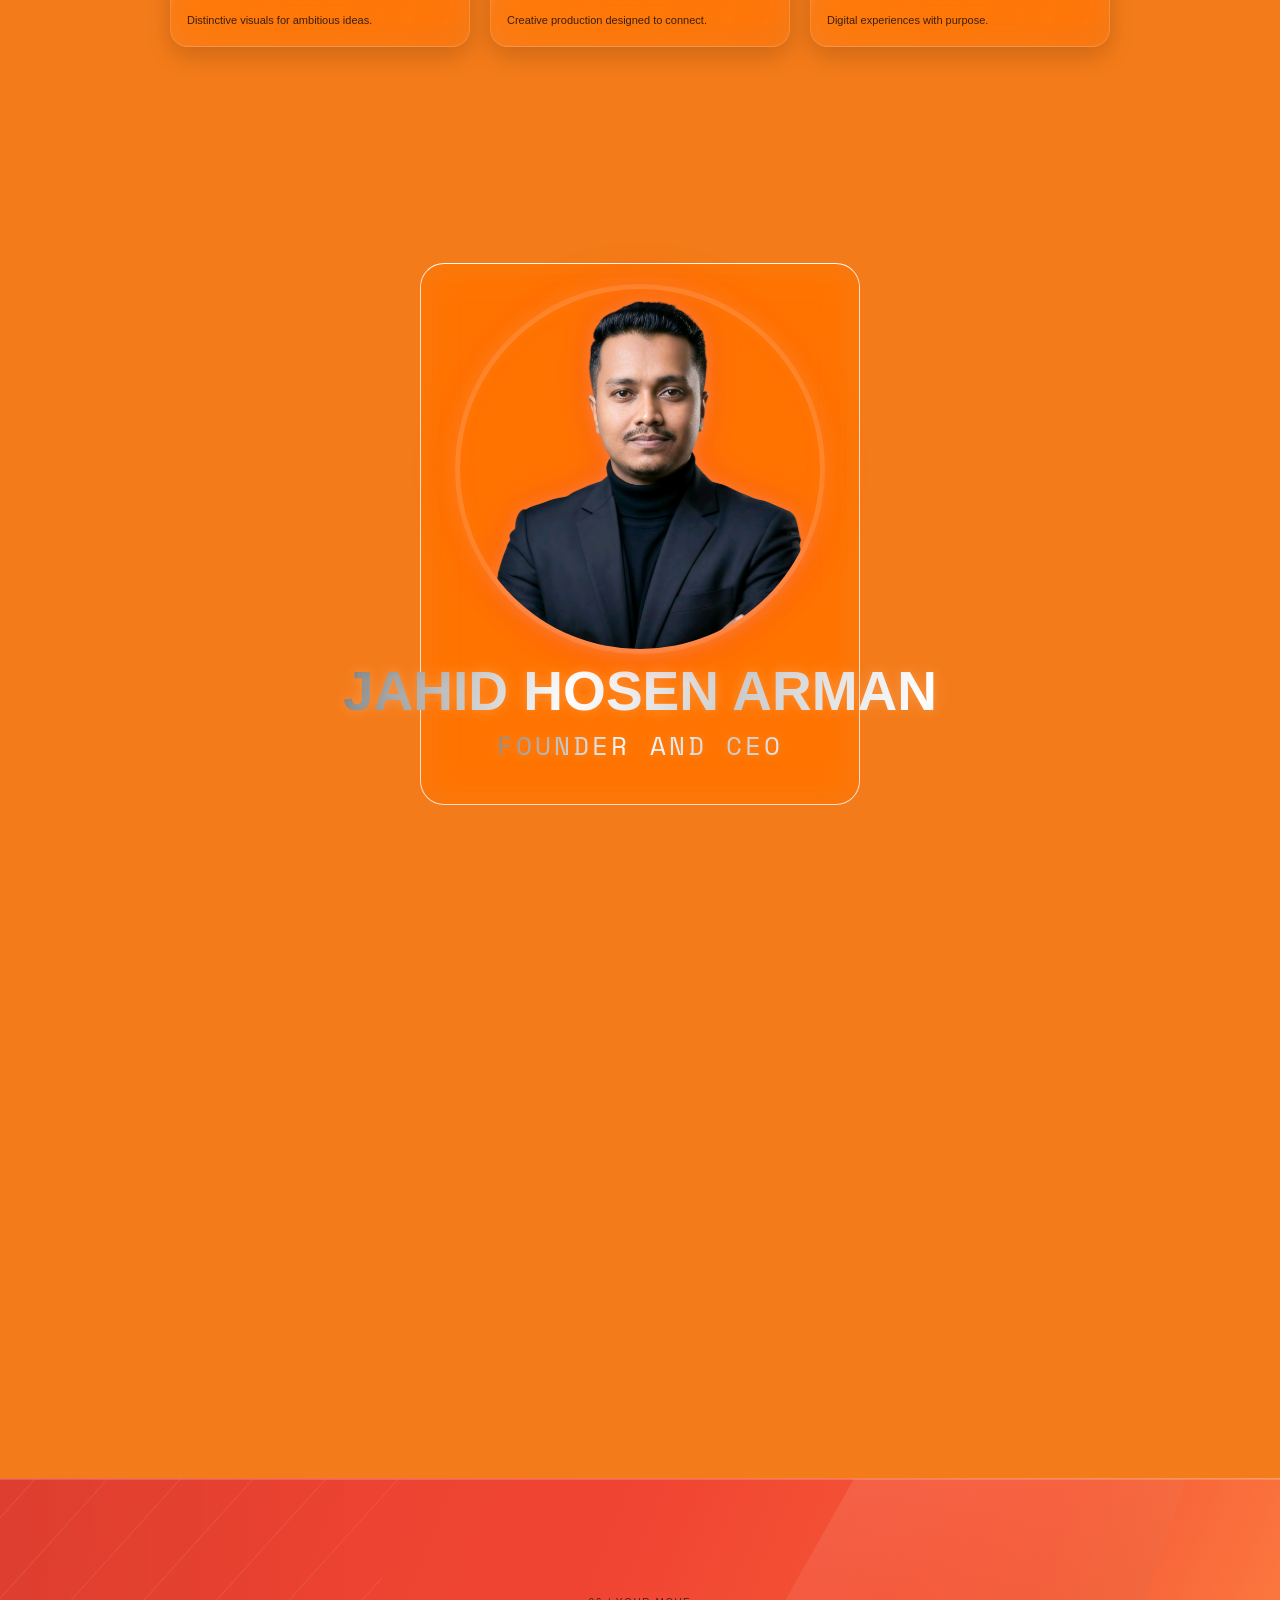
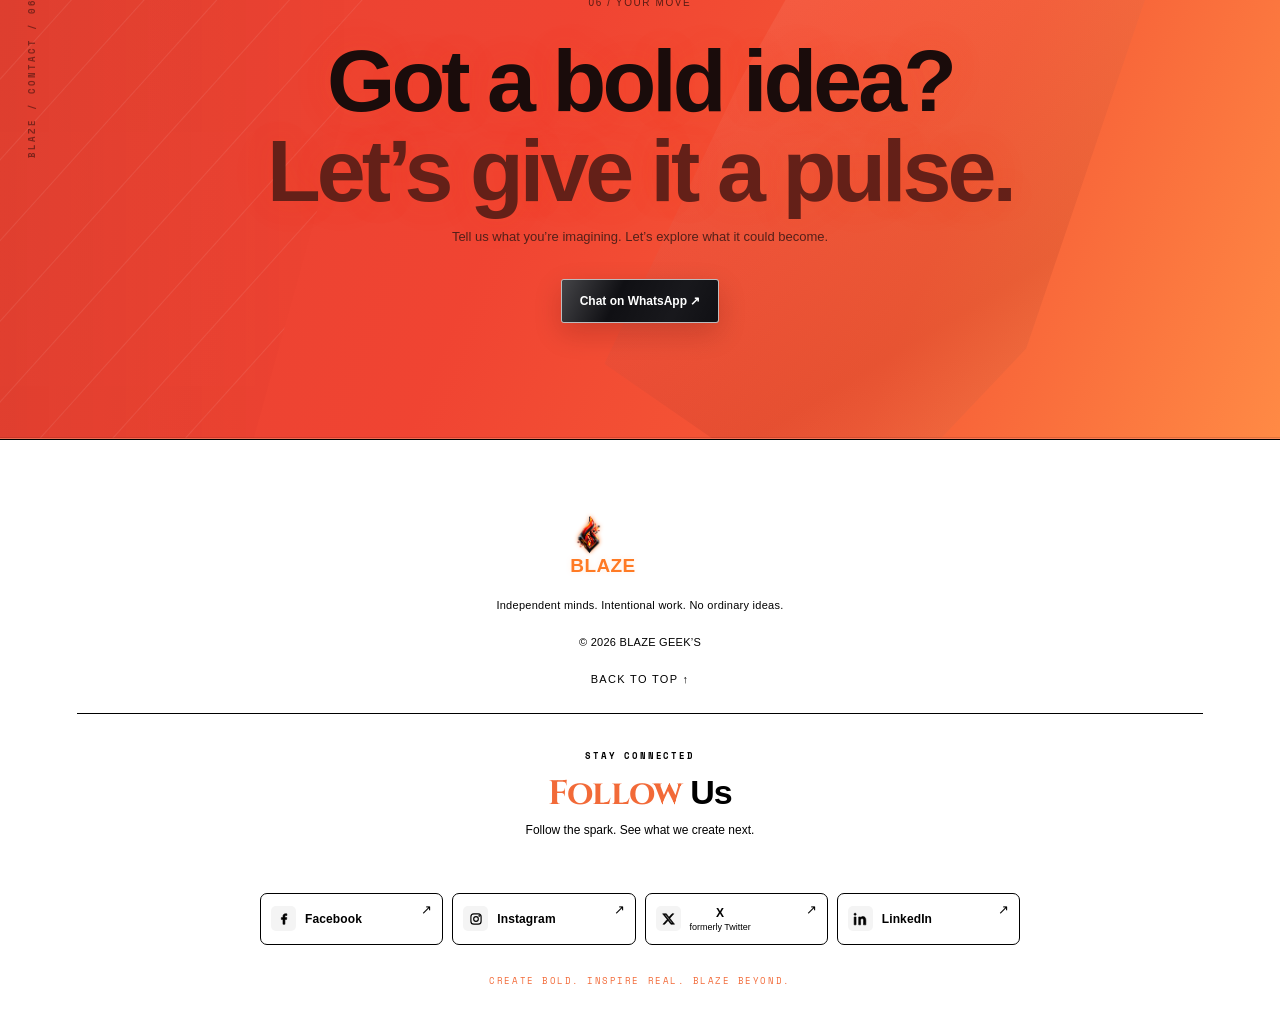
==== commit 5894ac0e: "Load corrected desktop alignment and liquid gel styles" ====
--- a/index.html
+++ b/index.html
@@ -14,7 +14,7 @@
 <link rel="preconnect" href="https://fonts.gstatic.com" crossorigin>
 <link rel="preload" href="https://fonts.googleapis.com/css2?family=Cinzel:wght@500;600;700;800;900&family=Manrope:wght@400;500;600;700;800&family=Space+Mono:wght@400;700&display=swap" as="style"><link href="https://fonts.googleapis.com/css2?family=Cinzel:wght@500;600;700;800;900&family=Manrope:wght@400;500;600;700;800&family=Space+Mono:wght@400;700&display=swap" rel="stylesheet" media="print" onload="this.media='all'"><noscript><link href="https://fonts.googleapis.com/css2?family=Cinzel:wght@500;600;700;800;900&family=Manrope:wght@400;500;600;700;800&family=Space+Mono:wght@400;700&display=swap" rel="stylesheet"></noscript>
 <link rel="preconnect" href="https://db.onlinewebfonts.com" crossorigin>
-<link rel="preload" href="/assets/performance.css?v=3" as="style"><link rel="preload" href="/assets/footer.css?v=3" as="style"><link rel="preload" href="/assets/brand-system.css?v=9" as="style">
+<link rel="preload" href="/assets/performance.css?v=3" as="style"><link rel="preload" href="/assets/footer.css?v=3" as="style"><link rel="preload" href="/assets/brand-system.css?v=10" as="style">
 <style>
 :root{color-scheme:dark;--bg:#08080b;--panel:#111116;--white:#f7f2ef;--muted:#aaa2a6;--red:#f04432;--orange:#ff8a45;--line:#ffffff20;--depth:0 25px 80px #0009}
 *{box-sizing:border-box}html{scroll-behavior:smooth;scroll-padding-top:84px}body{margin:0;background:var(--bg);color:var(--white);font-family:Inter,Manrope,Arial,sans-serif;overflow-x:hidden}body:before{content:"";position:fixed;inset:0;z-index:-1;pointer-events:none;background:radial-gradient(ellipse at 70% 8%,#6c17191a,transparent 42%),radial-gradient(ellipse at 8% 55%,#ed492008,transparent 35%)}a{color:inherit;text-decoration:none}.wrap{width:min(1200px,88%);margin:auto}.top{height:76px;position:sticky;top:0;z-index:30;display:flex;align-items:center;justify-content:space-between;padding:0 6%;background:#08080be8;backdrop-filter:blur(20px);border-bottom:1px solid var(--line)}.logo{display:flex;align-items:center;gap:10px;font-size:20px;font-weight:950;letter-spacing:-1.4px}.brandmark{display:grid;place-items:center;width:31px;height:31px;color:#fff;background:linear-gradient(140deg,var(--red),#8b151e);clip-path:polygon(50% 0,94% 22%,82% 77%,50% 100%,13% 80%,4% 25%);font-size:16px;text-shadow:0 2px 9px #000}.logo b{color:var(--red)}nav{display:flex;gap:27px;align-items:center;font-size:12px;color:#ddd}nav a:hover{color:var(--orange)}.pill,.btn{display:inline-flex;align-items:center;gap:18px;padding:14px 18px;border:1px solid #ffffff35;border-radius:3px;font-size:12px;font-weight:800;transition:transform .25s,box-shadow .25s}.pill,.btn.hot{background:linear-gradient(110deg,#ef4030,#ff7138);border:0;color:white;box-shadow:0 8px 28px #ef403028}.btn:hover,.pill:hover{transform:translateY(-3px);box-shadow:0 12px 35px #ef403044}.hero{min-height:700px;display:grid;grid-template-columns:1fr 1fr;align-items:center;gap:20px;padding:70px 0 90px;position:relative;isolation:isolate}.hero:before{content:"";position:absolute;inset:-2px -8vw;z-index:-2;background:radial-gradient(ellipse at 74% 45%,#9c20292b,transparent 40%)}.eyebrow,.kicker,.mono{font:10px/1.7 ui-monospace,SFMono-Regular,monospace;letter-spacing:.16em;color:var(--orange)}h1{font-size:clamp(55px,7.2vw,100px);letter-spacing:-.09em;line-height:.91;margin:25px 0}h1 em{font-style:normal;color:var(--red);text-shadow:0 0 45px #f0443244}.lead{color:#bcb4b6;max-width:470px;font-size:15px;line-height:1.9}.actions{display:flex;align-items:center;gap:24px;flex-wrap:wrap;margin-top:30px}.quiet{font-size:12px;color:#e4dcdd}.hero .mono{margin-top:35px;color:#777078}.stage{height:560px;position:relative;perspective:1100px;transform-style:preserve-3d}.stage canvas{position:absolute;inset:0;width:100%;height:100%;display:block;outline:0;z-index:0;pointer-events:none}.stage-label{position:absolute;z-index:2;top:10%;left:1%;font:9px ui-monospace,monospace;letter-spacing:.18em;color:#e7b3a9}.stage-label span{display:block;color:#80777c;margin-top:7px}.float-tag{position:absolute;z-index:3;padding:13px 16px;border:1px solid #ffffff29;background:linear-gradient(140deg,#201a20dd,#0c0c10dd);box-shadow:0 20px 45px #0009, inset 0 1px #ffffff0c;backdrop-filter:blur(12px);font:10px ui-monospace,monospace;letter-spacing:.12em;transform:translateZ(60px);animation:float 5s ease-in-out infinite}.float-tag.one{right:0;top:19%}.float-tag.two{left:0;bottom:19%;animation-delay:-2s}.float-tag b{color:var(--orange)}.stage-index{position:absolute;bottom:4%;right:2%;font:10px ui-monospace,monospace;letter-spacing:.13em;color:#81767b}.ticker{background:linear-gradient(100deg,#e73b2d,#ff7138);color:#180d0c;padding:17px 0;text-align:center;font-size:12px;font-weight:950;letter-spacing:.18em;word-spacing:20px;transform:rotate(-1deg) scale(1.02);box-shadow:0 12px 35px #f044321a}.content{padding:115px 0}.intro{display:grid;grid-template-columns:1.15fr .85fr;gap:9%;align-items:end}.kicker{margin-bottom:25px}h2{font-size:clamp(36px,5vw,68px);line-height:1.02;letter-spacing:-.075em;margin:0}h2 span{color:#827a7f}.intro p,.sectionhead p{color:var(--muted);font-size:14px;line-height:1.9}.principles,.services,.projects,.notes{display:grid;grid-template-columns:repeat(3,1fr);gap:18px;margin-top:60px}.principle,.service,.project,.note{padding:25px;border:1px solid #ffffff12;border-top-color:#ffffff28;background:linear-gradient(145deg,#ffffff08,#ffffff01 55%);transform-style:preserve-3d;transition:transform .35s cubic-bezier(.2,.7,.2,1),border-color .3s,box-shadow .3s;box-shadow:0 10px 25px #0001}.principle:hover,.service:hover,.project:hover,.note:hover{border-color:#f0443266;box-shadow:0 25px 60px #0007,0 0 28px #f044320c;transform:translateY(-7px) rotateX(2deg)}.number{color:var(--orange);font:11px ui-monospace,monospace}.principle h3,.service h3,.project h3,.note h3{font-size:17px;letter-spacing:-.03em}.principle p,.service p,.project p,.note p{font-size:12px;line-height:1.8;color:#a9a0a4}.band{background:linear-gradient(180deg,#0d0d11,#101014 50%,#0b0b0e);border-top:1px solid #ffffff0a;border-bottom:1px solid #ffffff0a;position:relative;overflow:hidden}.band:after{content:"";position:absolute;width:420px;height:420px;border:1px solid #f0443210;border-radius:50%;right:-180px;top:10%;box-shadow:0 0 0 45px #f0443205,0 0 0 90px #f0443203;pointer-events:none}.services{grid-template-columns:repeat(2,1fr)}.service-list{grid-template-columns:repeat(2,minmax(0,1fr));gap:18px}.service-list .service{position:relative;overflow:hidden}.service-list .service:after{content:'';position:absolute;top:0;left:-120%;width:70%;height:1px;background:linear-gradient(90deg,transparent,#ff9b70,transparent);animation:serviceShimmer 5s ease-in-out infinite}.service-list .service:nth-child(2n):after{animation-delay:1.4s}@keyframes serviceShimmer{0%,35%{left:-120%}70%,100%{left:150%}}.hero-tagline{color:#fff!important;font-weight:800;letter-spacing:.02em}.flame{font-size:.52em;vertical-align:middle;letter-spacing:0;text-shadow:0 0 24px #ff6c37}.logo b{animation:brandShine 2.8s ease-in-out infinite}.service{padding:32px;min-height:185px}.service h3{font-size:22px}.service p{max-width:440px}.sectionhead{display:flex;align-items:end;justify-content:space-between;gap:25px}.sectionhead p{max-width:340px}.projects{grid-template-columns:repeat(3,1fr)}.project{padding:0 0 24px;overflow:hidden}.art{height:245px;display:grid;place-items:center;position:relative;overflow:hidden;font-size:clamp(25px,3vw,40px);font-weight:950;letter-spacing:-.08em;text-align:center;background:radial-gradient(circle at 50% 45%,#7a201b,#1a0e12 60%,#0b0b0d);isolation:isolate}.art:before,.art:after{content:"";position:absolute;width:175px;height:175px;border:1px solid #ff7855;border-radius:50%;box-shadow:0 0 0 25px #ff785510,0 0 0 55px #ff785508;transform:rotateX(65deg) rotateZ(-22deg);transition:transform .6s}.art:after{width:125px;height:125px;transform:rotateY(60deg) rotateZ(35deg);border-color:#ffb08b77}.project:hover .art:before{transform:rotateX(45deg) rotateZ(20deg) scale(1.12)}.art span{z-index:1;text-shadow:0 4px 30px #000}.project:nth-child(2) .art{background:radial-gradient(circle,#f06b34,#31120f 62%,#0b0b0d)}.project:nth-child(3) .art{background:radial-gradient(circle,#164353,#0b141a 65%)}.project .number,.project h3,.project p{margin-left:22px;margin-right:22px}.project .number{margin-top:22px}.founder{display:grid;grid-template-columns:.95fr 1.05fr;background:#0e0e12;border-block:1px solid #ffffff12;perspective:1000px}.founder-art{min-height:460px;display:grid;place-items:center;background:radial-gradient(ellipse at 50% 48%,#773529,#1c1316 60%,#0b0b0d);font-size:clamp(42px,7vw,90px);font-weight:950;letter-spacing:-.1em;text-align:center;padding:30px;position:relative;isolation:isolate;overflow:hidden;text-shadow:0 12px 35px #0008}.founder-art:before{content:"";position:absolute;z-index:-1;width:280px;height:280px;border:1px solid #ff9a7166;border-radius:50%;transform:rotateX(65deg) rotateZ(-25deg);box-shadow:0 0 0 35px #f0443210,0 0 0 70px #f0443208,0 0 70px #f0443222}.founder-art:after{content:"FOUNDER / CREATIVE TECHNOLOGY";position:absolute;bottom:24px;left:28px;font:9px ui-monospace,monospace;letter-spacing:.18em;color:#d7a79c}.founder-copy{padding:65px 9%;align-self:center}.founder-copy p{color:var(--muted);font-size:13px;line-height:1.9}.signature{font:italic 32px Georgia,serif;color:#f1b7a1;margin-top:24px}.contact{text-align:center;padding:120px 0 130px;background:linear-gradient(120deg,#e84432,#ff7437);color:#150d0c;position:relative;overflow:hidden;isolation:isolate}.contact:before{content:"";position:absolute;z-index:-1;width:520px;height:520px;left:50%;top:50%;border:1px solid #ffffff40;border-radius:50%;transform:translate(-50%,-50%) rotateX(65deg);box-shadow:0 0 0 45px #ffffff10,0 0 0 90px #ffffff0b,0 0 0 140px #ffffff08}.contact .kicker{color:#551d18}.contact h2{font-size:clamp(44px,7vw,88px)}.contact h2 span{color:#70261e}.contact p{font-size:13px;color:#61231c}.contact .btn{background:#0b0b0d;color:white;margin-top:18px;border:0}.footer{padding:35px 0;color:#898186;font-size:11px}.footerrow{display:flex;justify-content:space-between;gap:20px;flex-wrap:wrap;border-top:1px solid var(--line);padding-top:22px}.reveal{opacity:0;transform:translateX(42px) translateY(10px);transition:opacity 1.05s ease,transform 1.15s cubic-bezier(.2,.7,.2,1)}.reveal.in{opacity:1;transform:translateX(0) translateY(0)}@keyframes brandShine{0%,100%{text-shadow:0 0 5px #f0443244,0 0 12px #f044321c;filter:brightness(1)}50%{text-shadow:0 0 8px #ffb17b,0 0 20px #f04432aa,0 0 38px #f0443266;filter:brightness(1.35)}}.logo span:last-child{animation:brandShine 2.8s ease-in-out infinite}.brandmark{animation:brandShine 2.8s ease-in-out infinite,markFloat 4s ease-in-out infinite}@keyframes markFloat{0%,100%{transform:translateY(0)}50%{transform:translateY(-2px)}}.reveal{transform:translateX(42px) translateY(10px);transition:opacity 1.05s ease,transform 1.15s cubic-bezier(.2,.7,.2,1)}.reveal.in{transform:translateX(0) translateY(0)}.service.reveal:nth-child(2){transition-delay:.12s}.service.reveal:nth-child(3){transition-delay:.24s}.service.reveal:nth-child(4){transition-delay:.36s}.service.reveal:nth-child(5){transition-delay:.48s}.service.reveal:nth-child(6){transition-delay:.60s}.service.reveal:nth-child(7){transition-delay:.72s}.service.reveal:nth-child(8){transition-delay:.84s}.service.reveal:nth-child(9){transition-delay:.96s}.service.reveal:nth-child(10){transition-delay:1.08s}@keyframes float{0%,100%{translate:0 0}50%{translate:0 -12px}}@media(max-width:760px){.top{height:auto;min-height:68px;padding:14px 6%;align-items:flex-start;flex-direction:column;gap:13px}nav{gap:16px;flex-wrap:wrap;font-size:11px}.hero{grid-template-columns:1fr;padding:62px 0 70px;gap:0}.stage{height:410px;margin-top:10px}.float-tag.one{right:0}.intro,.founder{grid-template-columns:1fr}.principles,.projects,.notes{grid-template-columns:1fr}.services{grid-template-columns:1fr}.service-list{grid-template-columns:1fr}.sectionhead{display:block}.sectionhead p{margin-top:18px}.founder-art{min-height:300px}.founder-copy{padding:48px 7%}.content{padding:80px 0}.ticker{font-size:10px;word-spacing:8px}.footerrow{display:block}.footerrow>*{display:block;margin:10px 0}h1{font-size:clamp(54px,15vw,82px)}}@media(prefers-reduced-motion:reduce){html{scroll-behavior:auto}*,*:before,*:after{animation:none!important;transition:none!important}.reveal{opacity:1;transform:none}}
@@ -1650,7 +1650,7 @@
 <meta name="apple-mobile-web-app-status-bar-style" content="black-translucent">
 <link rel="icon" type="image/svg+xml" href="/app-icon.svg">
   
-<link rel="stylesheet" href="/assets/performance.css?v=3"><link rel="stylesheet" href="/assets/footer.css?v=3"><link rel="stylesheet" href="/assets/brand-system.css?v=9">
+<link rel="stylesheet" href="/assets/performance.css?v=3"><link rel="stylesheet" href="/assets/footer.css?v=3"><link rel="stylesheet" href="/assets/brand-system.css?v=10">
 </head>
 <body>
 <div class="pointer-aura" aria-hidden="true"></div>
--- a/assets/brand-system.css
+++ b/assets/brand-system.css
@@ -1339,3 +1339,216 @@
     min-width:0!important;
   }
 }
+
+
+/* REQUESTED CORRECTION — centre the four desktop areas; do not alter mobile layout. */
+@media (min-width:761px){
+  html body #hero-brand-tagline{
+    width:100%!important;
+    max-width:none!important;
+    margin:22px auto 0!important;
+    text-align:center!important;
+    display:block!important;
+  }
+  html body #cinematic-brand-reveal .brand-film-media{
+    display:block!important;
+    width:min(1160px,88%)!important;
+    max-width:1160px!important;
+    margin-left:auto!important;
+    margin-right:auto!important;
+    left:auto!important;
+    right:auto!important;
+    transform:none!important;
+  }
+  html body #cinematic-brand-reveal .brand-film-copy{
+    width:100%!important;
+    max-width:none!important;
+    padding:clamp(28px,4vw,58px)!important;
+    margin-left:auto!important;
+    margin-right:auto!important;
+    text-align:center!important;
+  }
+  html body #cinematic-brand-reveal .brand-film-copy .mono,
+  html body #cinematic-brand-reveal .brand-film-copy h2,
+  html body #cinematic-brand-reveal .brand-film-copy .brand-film-caption{
+    width:100%!important;
+    max-width:900px!important;
+    margin-left:auto!important;
+    margin-right:auto!important;
+    text-align:center!important;
+  }
+  html body .contact#contact{
+    display:flex!important;
+    align-items:center!important;
+    justify-content:center!important;
+    text-align:center!important;
+  }
+  html body .contact#contact>.wrap{
+    width:min(100%,1160px)!important;
+    max-width:1160px!important;
+    margin-inline:auto!important;
+    align-items:center!important;
+    text-align:center!important;
+  }
+  html body .contact#contact .kicker,
+  html body .contact#contact h2,
+  html body .contact#contact p{
+    text-align:center!important;
+    margin-left:auto!important;
+    margin-right:auto!important;
+  }
+  html body .contact#contact .contact-whatsapp-cta{
+    margin:22px auto 0!important;
+    align-self:center!important;
+  }
+  html body footer.footer,
+  html body>footer.footer.wrap,
+  html body footer.footer.wrap.footer{
+    text-align:center!important;
+  }
+  html body footer.footer .footerrow{
+    display:flex!important;
+    flex-direction:column!important;
+    align-items:center!important;
+    justify-content:center!important;
+    flex-wrap:nowrap!important;
+    gap:18px!important;
+    text-align:center!important;
+  }
+  html body footer.footer .footerrow>*{
+    display:block!important;
+    margin-left:auto!important;
+    margin-right:auto!important;
+    text-align:center!important;
+  }
+  html body footer.footer .footer-socials{
+    display:flex!important;
+    flex-direction:column!important;
+    align-items:center!important;
+    justify-content:center!important;
+    width:100%!important;
+    max-width:1160px!important;
+    margin:34px auto 26px!important;
+    text-align:center!important;
+  }
+  html body footer.footer .footer-social-heading{
+    width:100%!important;
+    text-align:center!important;
+    margin-inline:auto!important;
+  }
+  html body footer.footer .social-links{
+    display:grid!important;
+    width:min(100%,760px)!important;
+    max-width:760px!important;
+    margin:0 auto!important;
+    grid-template-columns:repeat(4,minmax(0,1fr))!important;
+    justify-items:stretch!important;
+  }
+  html body footer.footer .social-link{
+    justify-content:center!important;
+    text-align:center!important;
+  }
+  html body footer.footer>p.mono{
+    width:100%!important;
+    margin:24px auto 0!important;
+    text-align:center!important;
+  }
+}
+
+/* Water-gel Liquid Glass: the link is clear at rest; gel forms only on press/focus. */
+html body header.top nav>a,
+html body .top nav>a{
+  position:relative!important;
+  isolation:isolate!important;
+  overflow:hidden!important;
+  border:0!important;
+  outline:0!important;
+  background:transparent!important;
+  background-color:transparent!important;
+  background-image:none!important;
+  box-shadow:none!important;
+  -webkit-backdrop-filter:none!important;
+  backdrop-filter:none!important;
+  filter:none!important;
+  transform:none!important;
+}
+html body header.top nav>a::before,
+html body .top nav>a::before,
+html body header.top nav>a::after,
+html body .top nav>a::after{
+  content:none!important;
+  display:none!important;
+  opacity:0!important;
+  background:none!important;
+  border:0!important;
+  box-shadow:none!important;
+  animation:none!important;
+}
+html body header.top nav>a:hover,
+html body .top nav>a:hover,
+html body header.top nav>a:focus,
+html body .top nav>a:focus-visible,
+html body .top nav>a.pill:hover,
+html body .top nav>a.pill:hover{
+  background:transparent!important;
+  background-image:none!important;
+  box-shadow:none!important;
+  border:0!important;
+  outline:0!important;
+  -webkit-backdrop-filter:none!important;
+  backdrop-filter:none!important;
+  filter:none!important;
+}
+html body header.top nav>a:active,
+html body .top nav>a:active,
+html body header.top nav>a:focus,
+html body .top nav>a:focus-visible{
+  z-index:2!important;
+  background:
+    radial-gradient(ellipse at 24% 12%,rgba(255,255,255,.72) 0%,rgba(255,255,255,.20) 17%,transparent 43%),
+    radial-gradient(ellipse at 78% 88%,rgba(132,205,255,.25) 0%,transparent 48%),
+    linear-gradient(145deg,rgba(255,255,255,.24),rgba(218,240,255,.075) 38%,rgba(255,255,255,.17) 72%,rgba(255,255,255,.055))!important;
+  border:1px solid rgba(235,248,255,.34)!important;
+  border-radius:999px!important;
+  outline:0!important;
+  box-shadow:
+    inset 0 2px 3px rgba(255,255,255,.56),
+    inset 0 -3px 7px rgba(110,160,190,.20),
+    inset 2px 0 5px rgba(255,255,255,.22),
+    0 7px 18px rgba(0,0,0,.16),
+    0 0 14px rgba(185,225,255,.13)!important;
+  -webkit-backdrop-filter:blur(22px) saturate(210%) contrast(112%)!important;
+  backdrop-filter:blur(22px) saturate(210%) contrast(112%)!important;
+  transform:scale(.975)!important;
+  transition:transform .12s ease,box-shadow .12s ease!important;
+}
+html body header.top nav>a:active::before,
+html body .top nav>a:active::before,
+html body header.top nav>a:focus::before,
+html body .top nav>a:focus-visible::before{
+  content:""!important;
+  display:block!important;
+  position:absolute!important;
+  inset:1px!important;
+  z-index:-1!important;
+  pointer-events:none!important;
+  border-radius:inherit!important;
+  opacity:1!important;
+  background:
+    radial-gradient(ellipse at 22% 0%,rgba(255,255,255,.82),transparent 35%),
+    radial-gradient(ellipse at 80% 100%,rgba(255,255,255,.20),transparent 44%),
+    linear-gradient(115deg,transparent 18%,rgba(255,255,255,.18) 42%,transparent 66%)!important;
+  box-shadow:inset 0 1px 2px rgba(255,255,255,.62),inset 0 -1px 2px rgba(255,255,255,.16)!important;
+  filter:blur(.25px)!important;
+}
+html body header.top nav>a.pill:active,
+html body .top nav>a.pill:active,
+html body header.top nav>a.pill:focus,
+html body .top nav>a.pill:focus-visible{
+  color:inherit!important;
+  -webkit-text-fill-color:currentColor!important;
+}
+@media(prefers-reduced-motion:reduce){
+  html body header.top nav>a:active,
+  html body .top nav>a:active{transition:none!important}
+}
--- a/assets/brand-system.css
+++ b/assets/brand-system.css
@@ -1339,3 +1339,216 @@
     min-width:0!important;
   }
 }
+
+
+/* REQUESTED CORRECTION — centre the four desktop areas; do not alter mobile layout. */
+@media (min-width:761px){
+  html body #hero-brand-tagline{
+    width:100%!important;
+    max-width:none!important;
+    margin:22px auto 0!important;
+    text-align:center!important;
+    display:block!important;
+  }
+  html body #cinematic-brand-reveal .brand-film-media{
+    display:block!important;
+    width:min(1160px,88%)!important;
+    max-width:1160px!important;
+    margin-left:auto!important;
+    margin-right:auto!important;
+    left:auto!important;
+    right:auto!important;
+    transform:none!important;
+  }
+  html body #cinematic-brand-reveal .brand-film-copy{
+    width:100%!important;
+    max-width:none!important;
+    padding:clamp(28px,4vw,58px)!important;
+    margin-left:auto!important;
+    margin-right:auto!important;
+    text-align:center!important;
+  }
+  html body #cinematic-brand-reveal .brand-film-copy .mono,
+  html body #cinematic-brand-reveal .brand-film-copy h2,
+  html body #cinematic-brand-reveal .brand-film-copy .brand-film-caption{
+    width:100%!important;
+    max-width:900px!important;
+    margin-left:auto!important;
+    margin-right:auto!important;
+    text-align:center!important;
+  }
+  html body .contact#contact{
+    display:flex!important;
+    align-items:center!important;
+    justify-content:center!important;
+    text-align:center!important;
+  }
+  html body .contact#contact>.wrap{
+    width:min(100%,1160px)!important;
+    max-width:1160px!important;
+    margin-inline:auto!important;
+    align-items:center!important;
+    text-align:center!important;
+  }
+  html body .contact#contact .kicker,
+  html body .contact#contact h2,
+  html body .contact#contact p{
+    text-align:center!important;
+    margin-left:auto!important;
+    margin-right:auto!important;
+  }
+  html body .contact#contact .contact-whatsapp-cta{
+    margin:22px auto 0!important;
+    align-self:center!important;
+  }
+  html body footer.footer,
+  html body>footer.footer.wrap,
+  html body footer.footer.wrap.footer{
+    text-align:center!important;
+  }
+  html body footer.footer .footerrow{
+    display:flex!important;
+    flex-direction:column!important;
+    align-items:center!important;
+    justify-content:center!important;
+    flex-wrap:nowrap!important;
+    gap:18px!important;
+    text-align:center!important;
+  }
+  html body footer.footer .footerrow>*{
+    display:block!important;
+    margin-left:auto!important;
+    margin-right:auto!important;
+    text-align:center!important;
+  }
+  html body footer.footer .footer-socials{
+    display:flex!important;
+    flex-direction:column!important;
+    align-items:center!important;
+    justify-content:center!important;
+    width:100%!important;
+    max-width:1160px!important;
+    margin:34px auto 26px!important;
+    text-align:center!important;
+  }
+  html body footer.footer .footer-social-heading{
+    width:100%!important;
+    text-align:center!important;
+    margin-inline:auto!important;
+  }
+  html body footer.footer .social-links{
+    display:grid!important;
+    width:min(100%,760px)!important;
+    max-width:760px!important;
+    margin:0 auto!important;
+    grid-template-columns:repeat(4,minmax(0,1fr))!important;
+    justify-items:stretch!important;
+  }
+  html body footer.footer .social-link{
+    justify-content:center!important;
+    text-align:center!important;
+  }
+  html body footer.footer>p.mono{
+    width:100%!important;
+    margin:24px auto 0!important;
+    text-align:center!important;
+  }
+}
+
+/* Water-gel Liquid Glass: the link is clear at rest; gel forms only on press/focus. */
+html body header.top nav>a,
+html body .top nav>a{
+  position:relative!important;
+  isolation:isolate!important;
+  overflow:hidden!important;
+  border:0!important;
+  outline:0!important;
+  background:transparent!important;
+  background-color:transparent!important;
+  background-image:none!important;
+  box-shadow:none!important;
+  -webkit-backdrop-filter:none!important;
+  backdrop-filter:none!important;
+  filter:none!important;
+  transform:none!important;
+}
+html body header.top nav>a::before,
+html body .top nav>a::before,
+html body header.top nav>a::after,
+html body .top nav>a::after{
+  content:none!important;
+  display:none!important;
+  opacity:0!important;
+  background:none!important;
+  border:0!important;
+  box-shadow:none!important;
+  animation:none!important;
+}
+html body header.top nav>a:hover,
+html body .top nav>a:hover,
+html body header.top nav>a:focus,
+html body .top nav>a:focus-visible,
+html body .top nav>a.pill:hover,
+html body .top nav>a.pill:hover{
+  background:transparent!important;
+  background-image:none!important;
+  box-shadow:none!important;
+  border:0!important;
+  outline:0!important;
+  -webkit-backdrop-filter:none!important;
+  backdrop-filter:none!important;
+  filter:none!important;
+}
+html body header.top nav>a:active,
+html body .top nav>a:active,
+html body header.top nav>a:focus,
+html body .top nav>a:focus-visible{
+  z-index:2!important;
+  background:
+    radial-gradient(ellipse at 24% 12%,rgba(255,255,255,.72) 0%,rgba(255,255,255,.20) 17%,transparent 43%),
+    radial-gradient(ellipse at 78% 88%,rgba(132,205,255,.25) 0%,transparent 48%),
+    linear-gradient(145deg,rgba(255,255,255,.24),rgba(218,240,255,.075) 38%,rgba(255,255,255,.17) 72%,rgba(255,255,255,.055))!important;
+  border:1px solid rgba(235,248,255,.34)!important;
+  border-radius:999px!important;
+  outline:0!important;
+  box-shadow:
+    inset 0 2px 3px rgba(255,255,255,.56),
+    inset 0 -3px 7px rgba(110,160,190,.20),
+    inset 2px 0 5px rgba(255,255,255,.22),
+    0 7px 18px rgba(0,0,0,.16),
+    0 0 14px rgba(185,225,255,.13)!important;
+  -webkit-backdrop-filter:blur(22px) saturate(210%) contrast(112%)!important;
+  backdrop-filter:blur(22px) saturate(210%) contrast(112%)!important;
+  transform:scale(.975)!important;
+  transition:transform .12s ease,box-shadow .12s ease!important;
+}
+html body header.top nav>a:active::before,
+html body .top nav>a:active::before,
+html body header.top nav>a:focus::before,
+html body .top nav>a:focus-visible::before{
+  content:""!important;
+  display:block!important;
+  position:absolute!important;
+  inset:1px!important;
+  z-index:-1!important;
+  pointer-events:none!important;
+  border-radius:inherit!important;
+  opacity:1!important;
+  background:
+    radial-gradient(ellipse at 22% 0%,rgba(255,255,255,.82),transparent 35%),
+    radial-gradient(ellipse at 80% 100%,rgba(255,255,255,.20),transparent 44%),
+    linear-gradient(115deg,transparent 18%,rgba(255,255,255,.18) 42%,transparent 66%)!important;
+  box-shadow:inset 0 1px 2px rgba(255,255,255,.62),inset 0 -1px 2px rgba(255,255,255,.16)!important;
+  filter:blur(.25px)!important;
+}
+html body header.top nav>a.pill:active,
+html body .top nav>a.pill:active,
+html body header.top nav>a.pill:focus,
+html body .top nav>a.pill:focus-visible{
+  color:inherit!important;
+  -webkit-text-fill-color:currentColor!important;
+}
+@media(prefers-reduced-motion:reduce){
+  html body header.top nav>a:active,
+  html body .top nav>a:active{transition:none!important}
+}
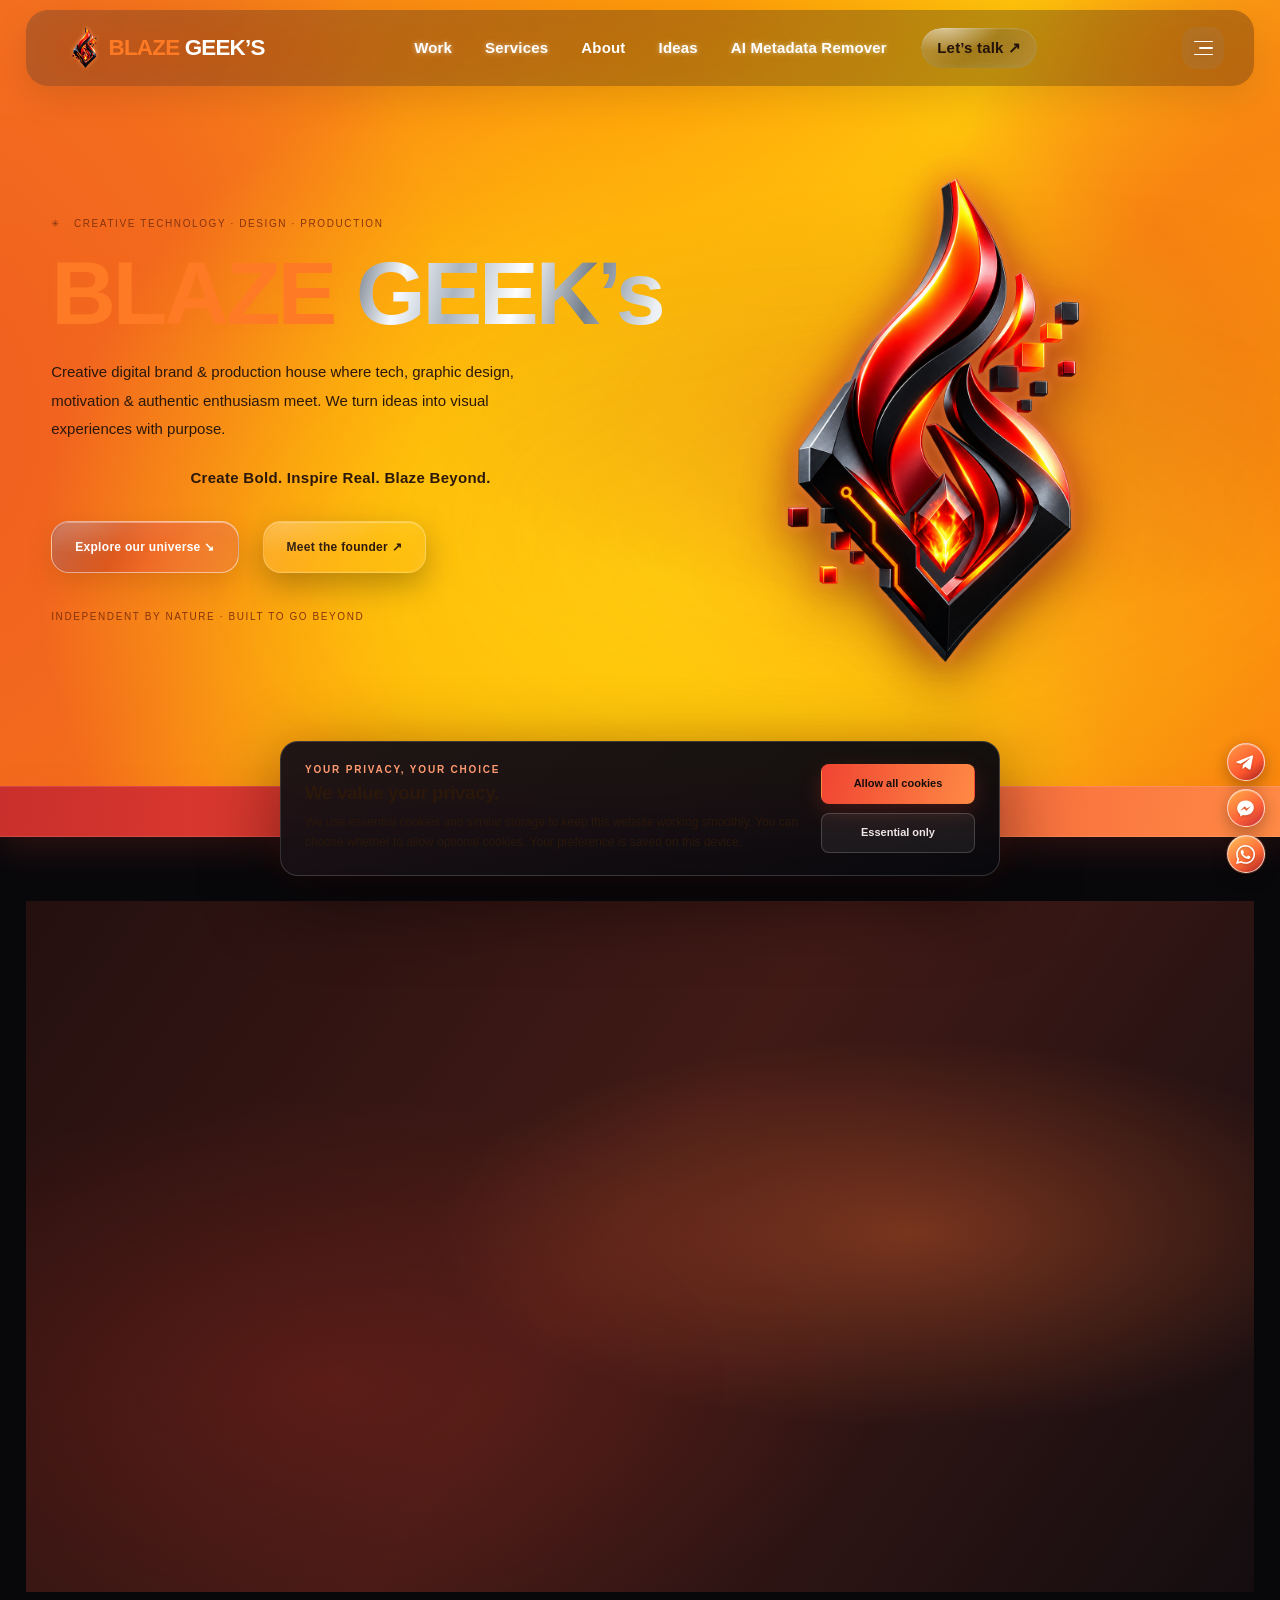
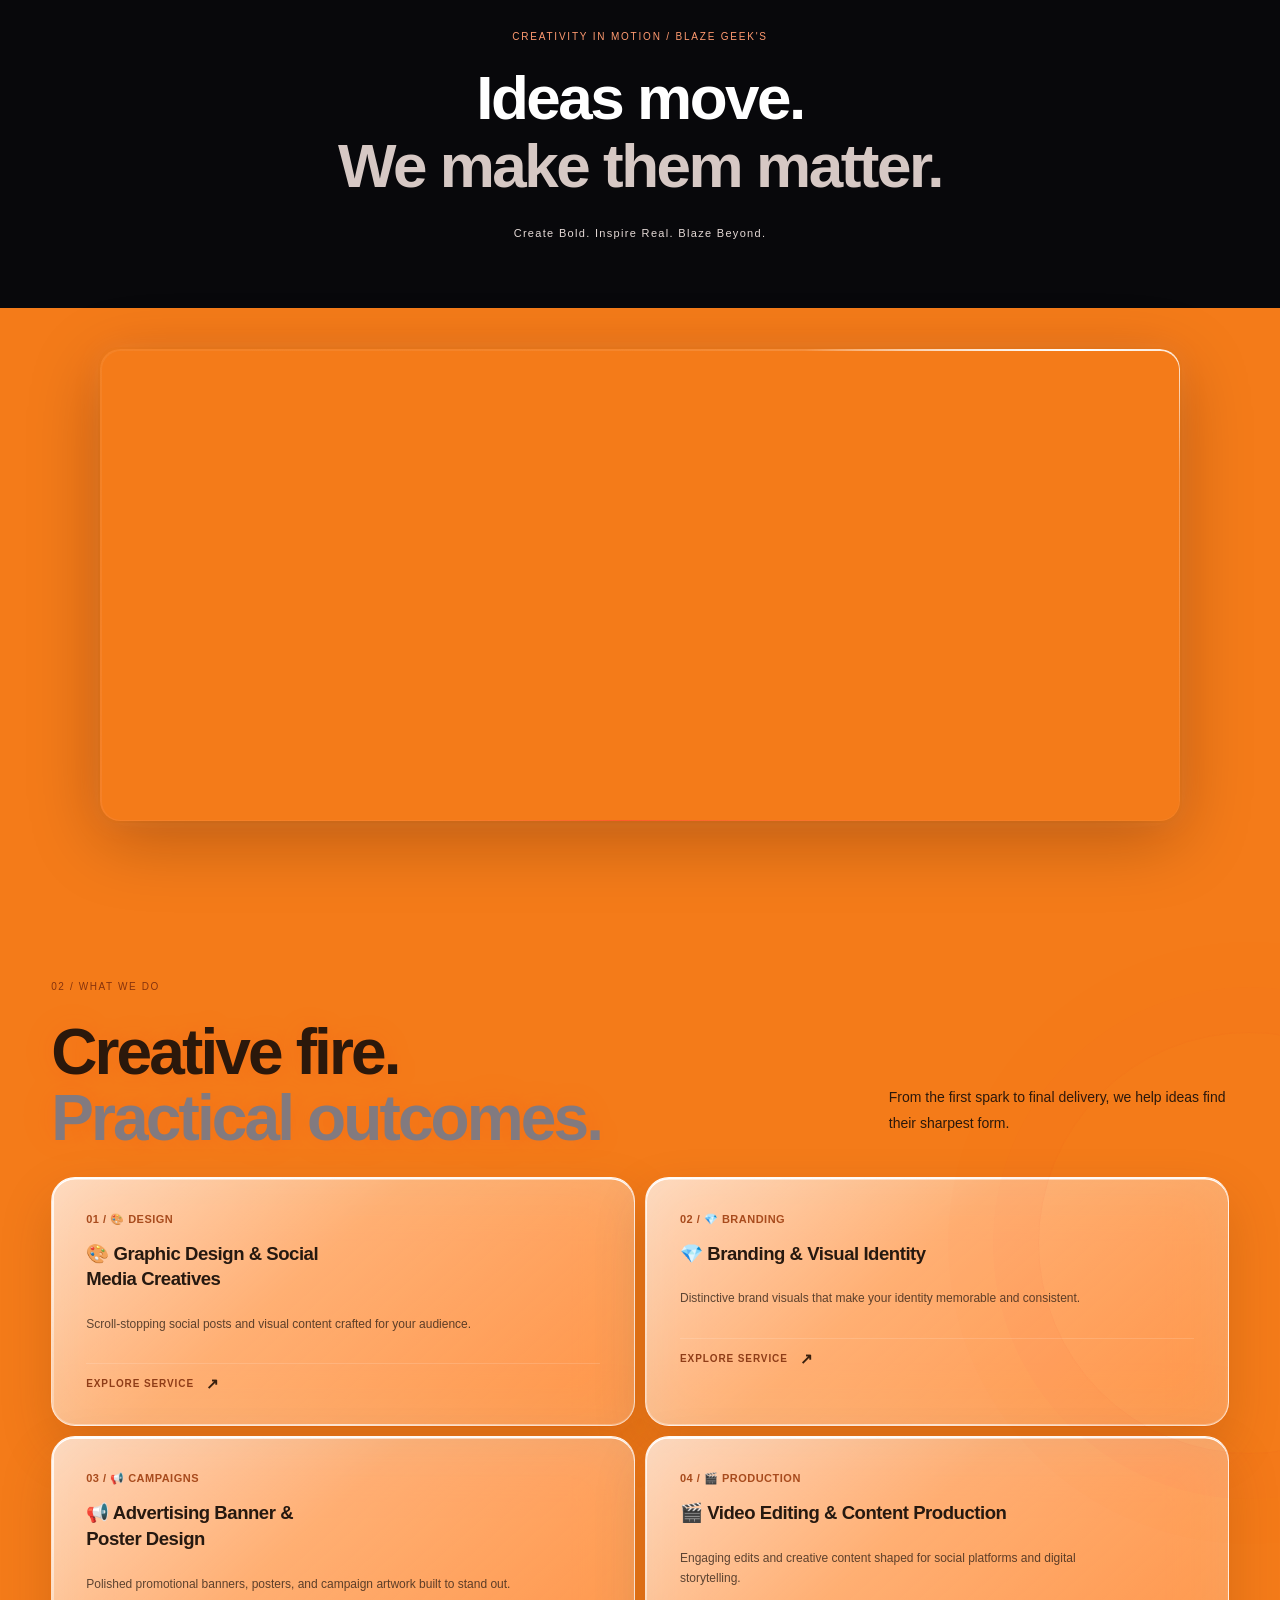
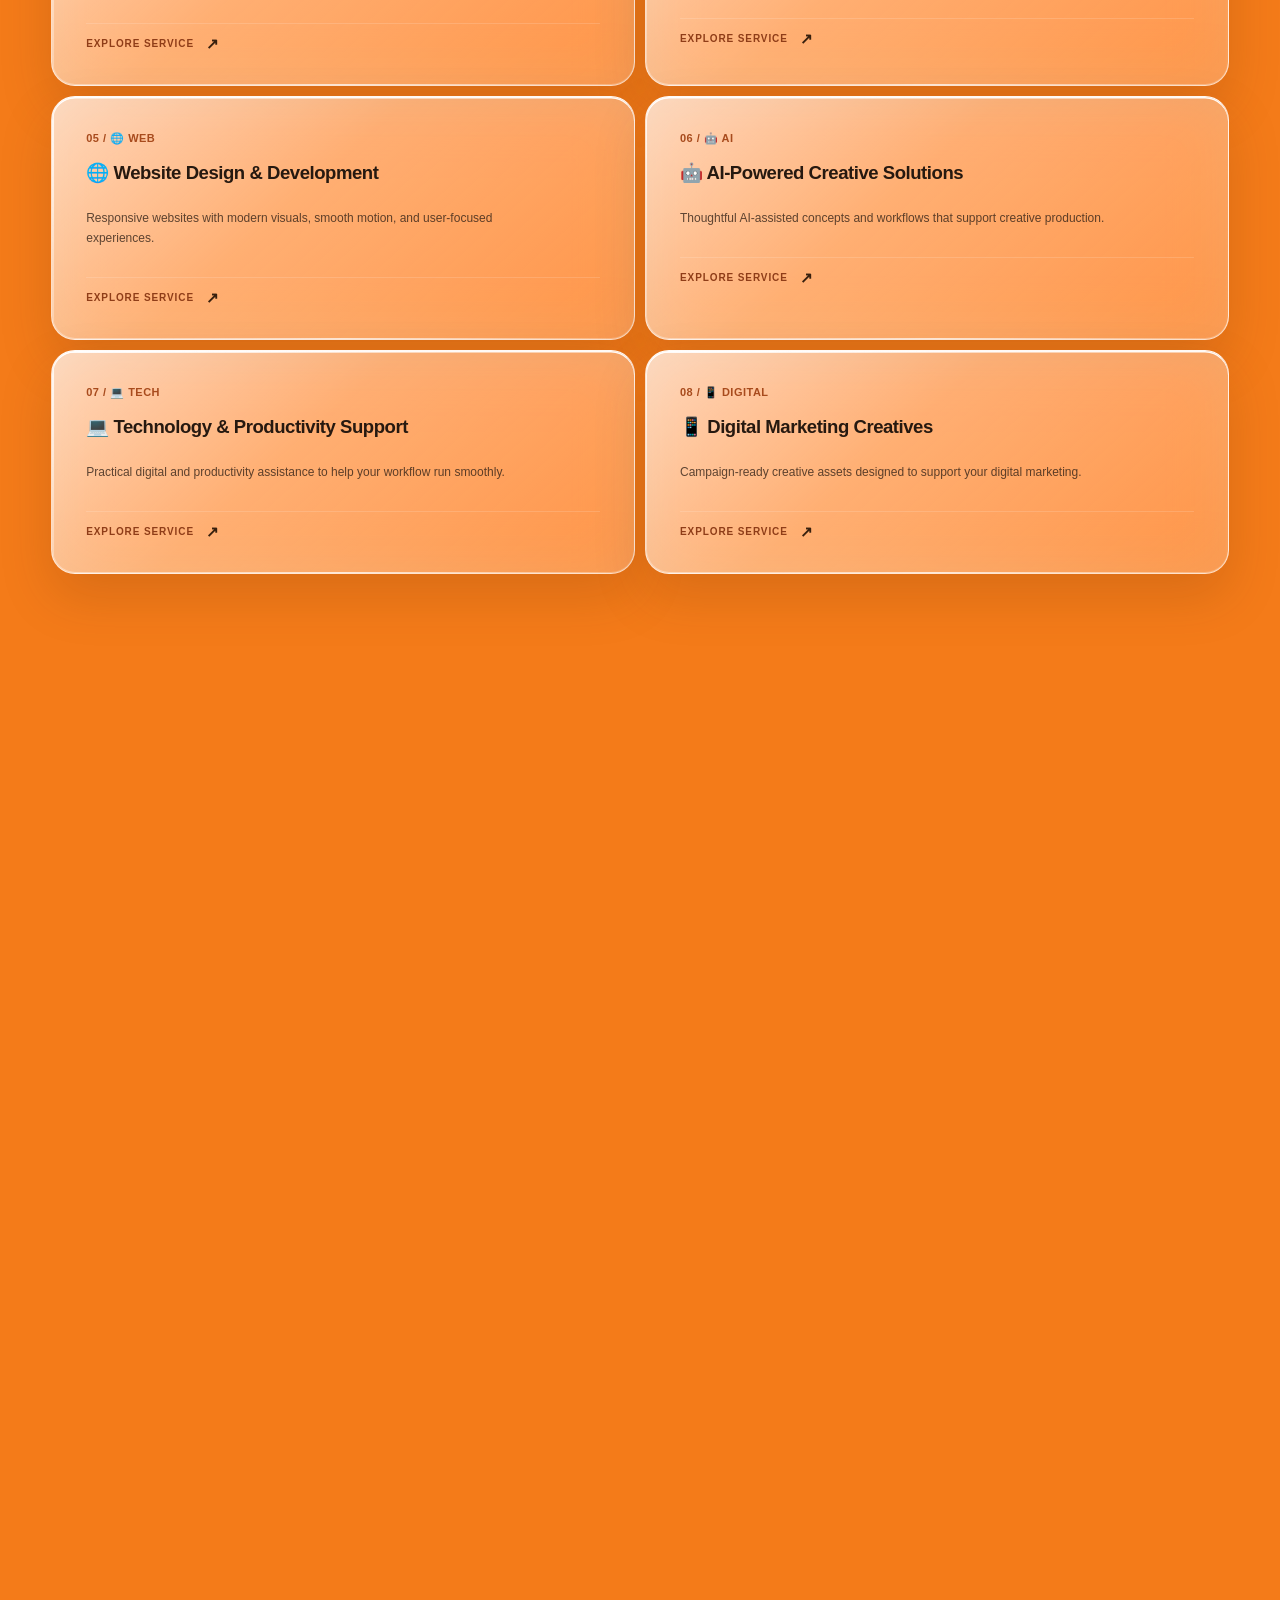
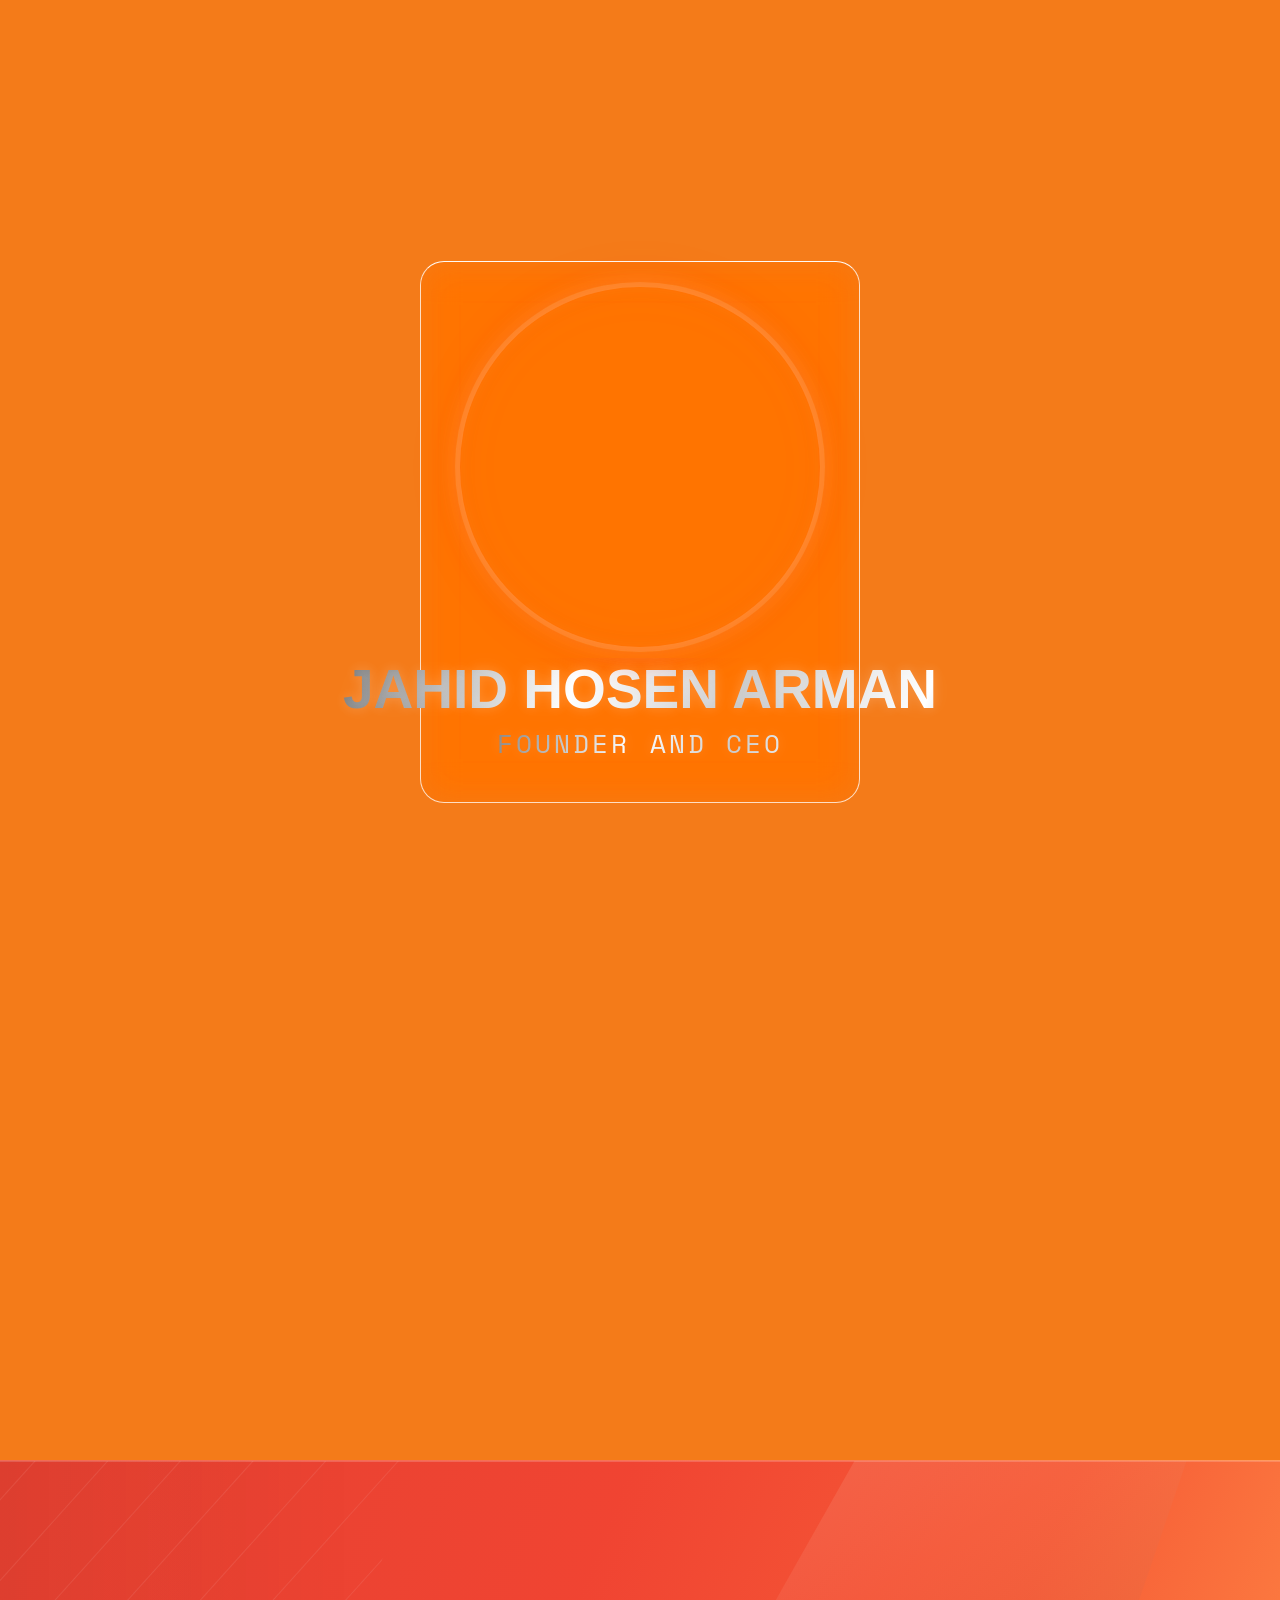
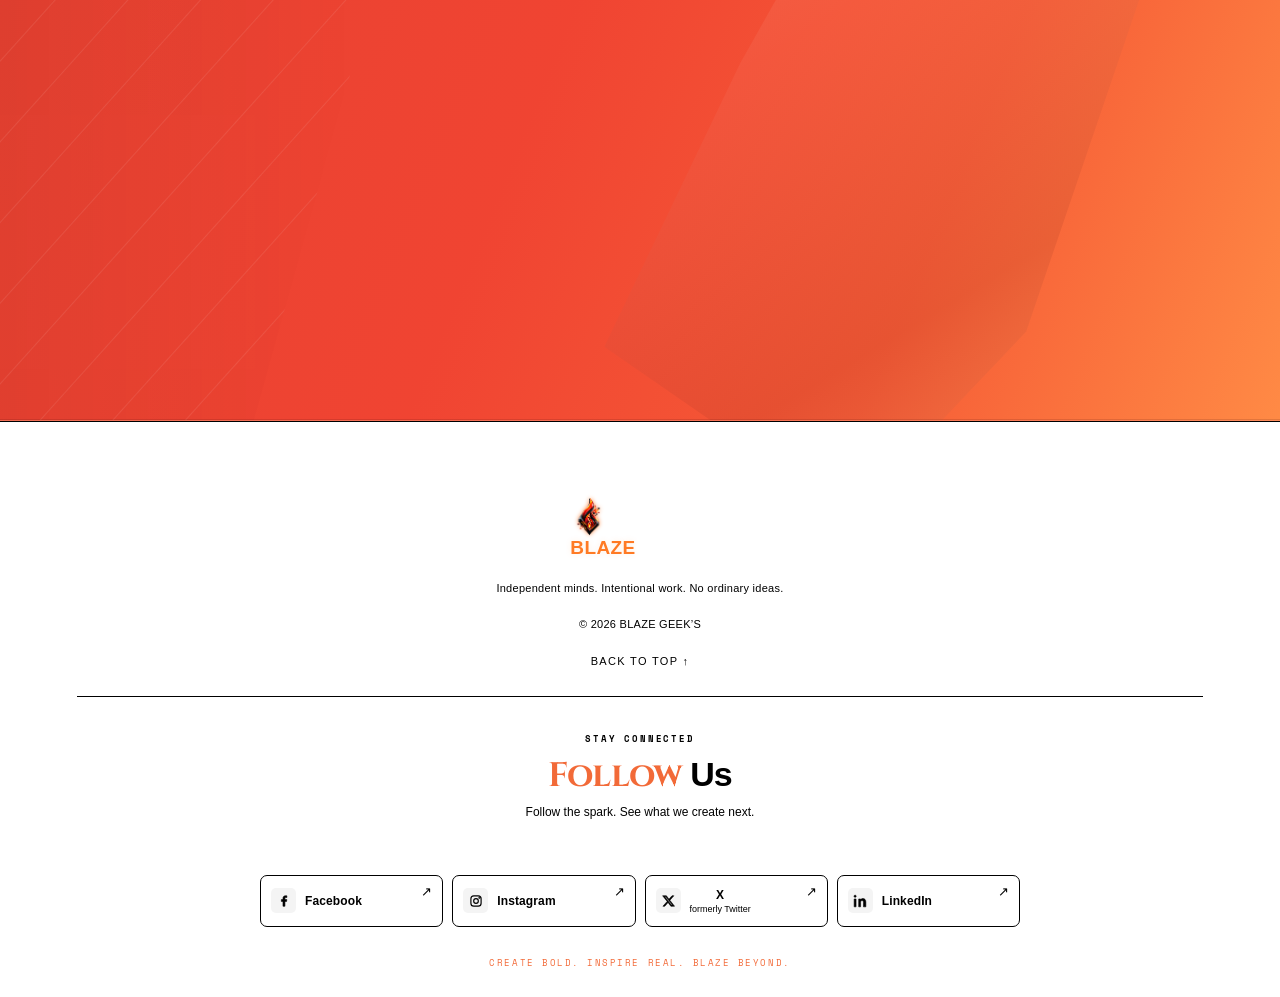
==== commit bd519b8c: "Fix full-width desktop alignment and outline-free liquid glass" ====
--- a/index.html
+++ b/index.html
@@ -4741,3 +4741,181 @@
   box-shadow:inset 0 1px 0 rgba(225,240,248,.10)!important;
 }
 </style>
+
+
+<style id="blaze-layout-and-outline-free-liquid-glass-final">
+/* DESKTOP LAYOUT: balanced full-width flow, with consistent left/right gutters. */
+@media (min-width:761px){
+  html,body{width:100%;max-width:100%;overflow-x:clip!important}
+  body>header.top{width:100%!important;max-width:none!important;min-height:76px!important;box-sizing:border-box!important;padding-inline:clamp(24px,4.5vw,76px)!important;margin:0!important}
+  main{width:100%!important;max-width:none!important;margin:0 auto!important}
+  main>.wrap:first-child{width:min(1480px,92vw)!important;max-width:1480px!important;margin-inline:auto!important;padding-inline:0!important;box-sizing:border-box!important}
+  main>.wrap:first-child>.hero{width:100%!important;max-width:none!important;margin-inline:auto!important;box-sizing:border-box!important}
+  main>section.content.band,
+  main>section.founder,
+  main>section.content.wrap,
+  main>section.contact{
+    width:100%!important;max-width:none!important;margin-inline:auto!important;box-sizing:border-box!important
+  }
+  main>section.content.band>.wrap,
+  main>section.content.wrap,
+  main>section.founder,
+  main>section.contact>.wrap{
+    width:min(1480px,92vw)!important;max-width:1480px!important;margin-left:auto!important;margin-right:auto!important;box-sizing:border-box!important
+  }
+  main>section#cinematic-brand-reveal{
+    display:flex!important;flex-direction:column!important;align-items:stretch!important;
+    width:100%!important;max-width:none!important;margin:0!important;padding:clamp(48px,6vw,84px) 0!important;
+    box-sizing:border-box!important
+  }
+  main>section#cinematic-brand-reveal>.brand-film-media{
+    display:block!important;width:100%!important;max-width:none!important;margin:0!important;
+    height:auto!important;min-width:0!important;box-sizing:border-box!important
+  }
+  main>section#cinematic-brand-reveal>.brand-film-copy{
+    width:min(1480px,92vw)!important;max-width:1480px!important;margin:0 auto!important;
+    padding:clamp(28px,3.5vw,48px) 0 0!important;box-sizing:border-box!important;text-align:center!important
+  }
+  main>section#cinematic-brand-reveal>.brand-film-copy>*{text-align:center!important;margin-left:auto!important;margin-right:auto!important}
+  main>section.contact#contact{padding-inline:4vw!important;text-align:center!important}
+  main>section.contact#contact>.wrap{display:flex!important;flex-direction:column!important;align-items:center!important;text-align:center!important}
+  main>section.contact#contact>.wrap>*{max-width:100%!important;text-align:center!important;margin-left:auto!important;margin-right:auto!important}
+  body>footer.footer{
+    display:block!important;width:100%!important;max-width:none!important;margin:0!important;
+    padding:clamp(40px,5vw,68px) 4vw 28px!important;box-sizing:border-box!important;text-align:center!important
+  }
+  body>footer.footer>.footerrow,
+  body>footer.footer>.footer-socials{
+    width:min(1480px,92vw)!important;max-width:1480px!important;margin-left:auto!important;margin-right:auto!important;
+    box-sizing:border-box!important
+  }
+  body>footer.footer>.footerrow{display:flex!important;flex-direction:row!important;align-items:center!important;justify-content:space-between!important;gap:24px!important;flex-wrap:wrap!important;text-align:center!important}
+  body>footer.footer>.footerrow>*{margin-inline:auto!important}
+  body>footer.footer>.footer-socials{display:grid!important;grid-template-columns:minmax(240px,.8fr) minmax(0,1.2fr)!important;align-items:center!important;gap:clamp(24px,4vw,64px)!important}
+  body>footer.footer .social-links{display:grid!important;grid-template-columns:repeat(2,minmax(0,1fr))!important;width:100%!important;max-width:none!important}
+  body>footer.footer>p.mono{width:min(1480px,92vw)!important;margin:24px auto 0!important;text-align:center!important}
+}
+/* HEADER: blurry translucent glass only; absolutely no visible rim or outline. */
+html body header.top{
+  background:rgba(24,22,25,.30)!important;
+  background-image:linear-gradient(112deg,rgba(255,255,255,.075),rgba(255,255,255,.018) 46%,rgba(255,145,105,.035))!important;
+  border:0!important;border-bottom:0!important;outline:0!important;
+  box-shadow:0 12px 36px rgba(0,0,0,.10)!important;
+  -webkit-backdrop-filter:blur(30px) saturate(175%)!important;
+  backdrop-filter:blur(30px) saturate(175%)!important;
+}
+html body header.top::before,html body header.top::after{
+  content:none!important;display:none!important;border:0!important;outline:0!important;box-shadow:none!important
+}
+/* Desktop navigation options: clear at rest, liquid-glass gel on hover/press/focus. */
+html body header.top nav>a,
+html body header.top nav>a.pill{
+  position:relative!important;isolation:isolate!important;overflow:hidden!important;
+  border:0!important;outline:0!important;box-shadow:none!important;
+  border-radius:999px!important;
+  background:transparent!important;background-image:none!important;
+  -webkit-backdrop-filter:none!important;backdrop-filter:none!important;
+  transform:none!important;
+  transition:color .18s ease,background .18s ease,transform .18s ease!important
+}
+html body header.top nav>a::before,
+html body header.top nav>a::after{
+  content:""!important;display:block!important;position:absolute!important;inset:0!important;
+  z-index:-1!important;pointer-events:none!important;border:0!important;outline:0!important;
+  border-radius:inherit!important;opacity:0!important;
+  background:
+    radial-gradient(ellipse at 22% 0%,rgba(255,255,255,.48),transparent 42%),
+    radial-gradient(ellipse at 86% 100%,rgba(167,218,255,.16),transparent 48%),
+    linear-gradient(135deg,rgba(255,255,255,.19),rgba(255,255,255,.035) 42%,rgba(255,255,255,.13))!important;
+  box-shadow:inset 0 1px 2px rgba(255,255,255,.22),inset 0 -2px 5px rgba(115,165,195,.12)!important;
+  -webkit-backdrop-filter:blur(22px) saturate(195%)!important;
+  backdrop-filter:blur(22px) saturate(195%)!important;
+  transition:opacity .18s ease!important
+}
+html body header.top nav>a:hover::before,
+html body header.top nav>a:focus-visible::before,
+html body header.top nav>a:active::before,
+html body header.top nav>a.pill:hover::before,
+html body header.top nav>a.pill:focus-visible::before,
+html body header.top nav>a.pill:active::before{opacity:1!important}
+html body header.top nav>a:hover,
+html body header.top nav>a:focus-visible,
+html body header.top nav>a:active,
+html body header.top nav>a.pill:hover,
+html body header.top nav>a.pill:focus-visible,
+html body header.top nav>a.pill:active{
+  border:0!important;outline:0!important;box-shadow:none!important;
+  background:transparent!important;background-image:none!important;
+  -webkit-backdrop-filter:blur(22px) saturate(195%)!important;
+  backdrop-filter:blur(22px) saturate(195%)!important;
+  transform:translateY(-1px) scale(.985)!important
+}
+html body header.top nav>a:focus,
+html body header.top nav>a.pill:focus{outline:0!important}
+html body header.top nav>a.pill{color:#24130a!important;-webkit-text-fill-color:#24130a!important}
+html body header.top nav>a.pill::before{
+  background:
+    radial-gradient(ellipse at 22% 0%,rgba(255,255,255,.48),transparent 42%),
+    linear-gradient(135deg,rgba(255,255,255,.20),rgba(255,255,255,.045) 48%,rgba(255,255,255,.14))!important
+}
+/* Quick-menu trigger and panel: frosted/translucent, with all outlines removed. */
+html body header.top .header-menu-toggle,
+html body .top .header-menu-toggle{
+  border:0!important;outline:0!important;
+  background:rgba(255,255,255,.075)!important;
+  box-shadow:none!important;
+  -webkit-backdrop-filter:blur(24px) saturate(180%)!important;
+  backdrop-filter:blur(24px) saturate(180%)!important
+}
+html body header.top .header-menu-toggle::before,
+html body .top .header-menu-toggle::before{content:none!important;display:none!important;border:0!important;box-shadow:none!important}
+html body header.top .header-menu-toggle:hover,
+html body header.top .header-menu-toggle:focus-visible,
+html body header.top .header-menu-toggle[aria-expanded="true"]{
+  border:0!important;outline:0!important;background:rgba(255,255,255,.12)!important;box-shadow:none!important
+}
+html body header.top .header-menu-panel,
+html body .top .header-menu-panel{
+  border:0!important;outline:0!important;
+  background:linear-gradient(135deg,rgba(255,255,255,.13),rgba(255,255,255,.035) 52%,rgba(255,145,105,.045)),rgba(25,23,27,.48)!important;
+  box-shadow:0 24px 65px rgba(0,0,0,.20)!important;
+  -webkit-backdrop-filter:blur(32px) saturate(185%)!important;
+  backdrop-filter:blur(32px) saturate(185%)!important
+}
+html body header.top .header-menu-panel::before,
+html body .top .header-menu-panel::before{content:none!important;display:none!important;border:0!important;box-shadow:none!important}
+html body header.top .header-menu-panel>a,
+html body .top .header-menu-panel>a{
+  position:relative!important;isolation:isolate!important;overflow:hidden!important;
+  border:0!important;outline:0!important;box-shadow:none!important;
+  background:transparent!important;border-radius:12px!important;
+  -webkit-backdrop-filter:none!important;backdrop-filter:none!important
+}
+html body header.top .header-menu-panel>a::before,
+html body .top .header-menu-panel>a::before{
+  content:""!important;position:absolute!important;inset:0!important;z-index:-1!important;
+  border:0!important;outline:0!important;border-radius:inherit!important;opacity:0!important;
+  background:radial-gradient(ellipse at 20% 0%,rgba(255,255,255,.42),transparent 45%),linear-gradient(135deg,rgba(255,255,255,.16),rgba(255,255,255,.035) 55%,rgba(255,255,255,.11))!important;
+  box-shadow:inset 0 1px 2px rgba(255,255,255,.18)!important;
+  -webkit-backdrop-filter:blur(20px) saturate(185%)!important;backdrop-filter:blur(20px) saturate(185%)!important;
+  transition:opacity .16s ease!important
+}
+html body header.top .header-menu-panel>a:hover::before,
+html body header.top .header-menu-panel>a:focus-visible::before,
+html body header.top .header-menu-panel>a:active::before,
+html body .top .header-menu-panel>a:hover::before,
+html body .top .header-menu-panel>a:focus-visible::before,
+html body .top .header-menu-panel>a:active::before{opacity:1!important}
+html body header.top .header-menu-panel>a:hover,
+html body header.top .header-menu-panel>a:focus-visible,
+html body header.top .header-menu-panel>a:active{
+  border:0!important;outline:0!important;background:transparent!important;box-shadow:none!important;
+  -webkit-backdrop-filter:blur(20px) saturate(185%)!important;backdrop-filter:blur(20px) saturate(185%)!important
+}
+html body header.top .header-menu-panel>a::after{content:none!important;display:none!important}
+@media(max-width:760px){
+  html body header.top{background:rgba(24,22,25,.36)!important;-webkit-backdrop-filter:blur(20px) saturate(155%)!important;backdrop-filter:blur(20px) saturate(155%)!important}
+  html body header.top .header-menu-panel{background:rgba(25,23,27,.58)!important;-webkit-backdrop-filter:blur(24px) saturate(165%)!important;backdrop-filter:blur(24px) saturate(165%)!important}
+}
+</style>
+
--- a/assets/brand-system.css
+++ b/assets/brand-system.css
@@ -1552,3 +1552,13 @@
   html body header.top nav>a:active,
   html body .top nav>a:active{transition:none!important}
 }
+
+/* Keep the glossy gel highlight above the link surface and below its label. */
+html body header.top nav>a:active::before,
+html body .top nav>a:active::before,
+html body header.top nav>a:focus::before,
+html body .top nav>a:focus-visible::before{z-index:0!important}
+html body header.top nav>a:active>*,
+html body .top nav>a:active>*,
+html body header.top nav>a:focus>*,
+html body .top nav>a:focus-visible>*{position:relative!important;z-index:1!important}
--- a/assets/brand-system.css
+++ b/assets/brand-system.css
@@ -1552,3 +1552,13 @@
   html body header.top nav>a:active,
   html body .top nav>a:active{transition:none!important}
 }
+
+/* Keep the glossy gel highlight above the link surface and below its label. */
+html body header.top nav>a:active::before,
+html body .top nav>a:active::before,
+html body header.top nav>a:focus::before,
+html body .top nav>a:focus-visible::before{z-index:0!important}
+html body header.top nav>a:active>*,
+html body .top nav>a:active>*,
+html body header.top nav>a:focus>*,
+html body .top nav>a:focus-visible>*{position:relative!important;z-index:1!important}
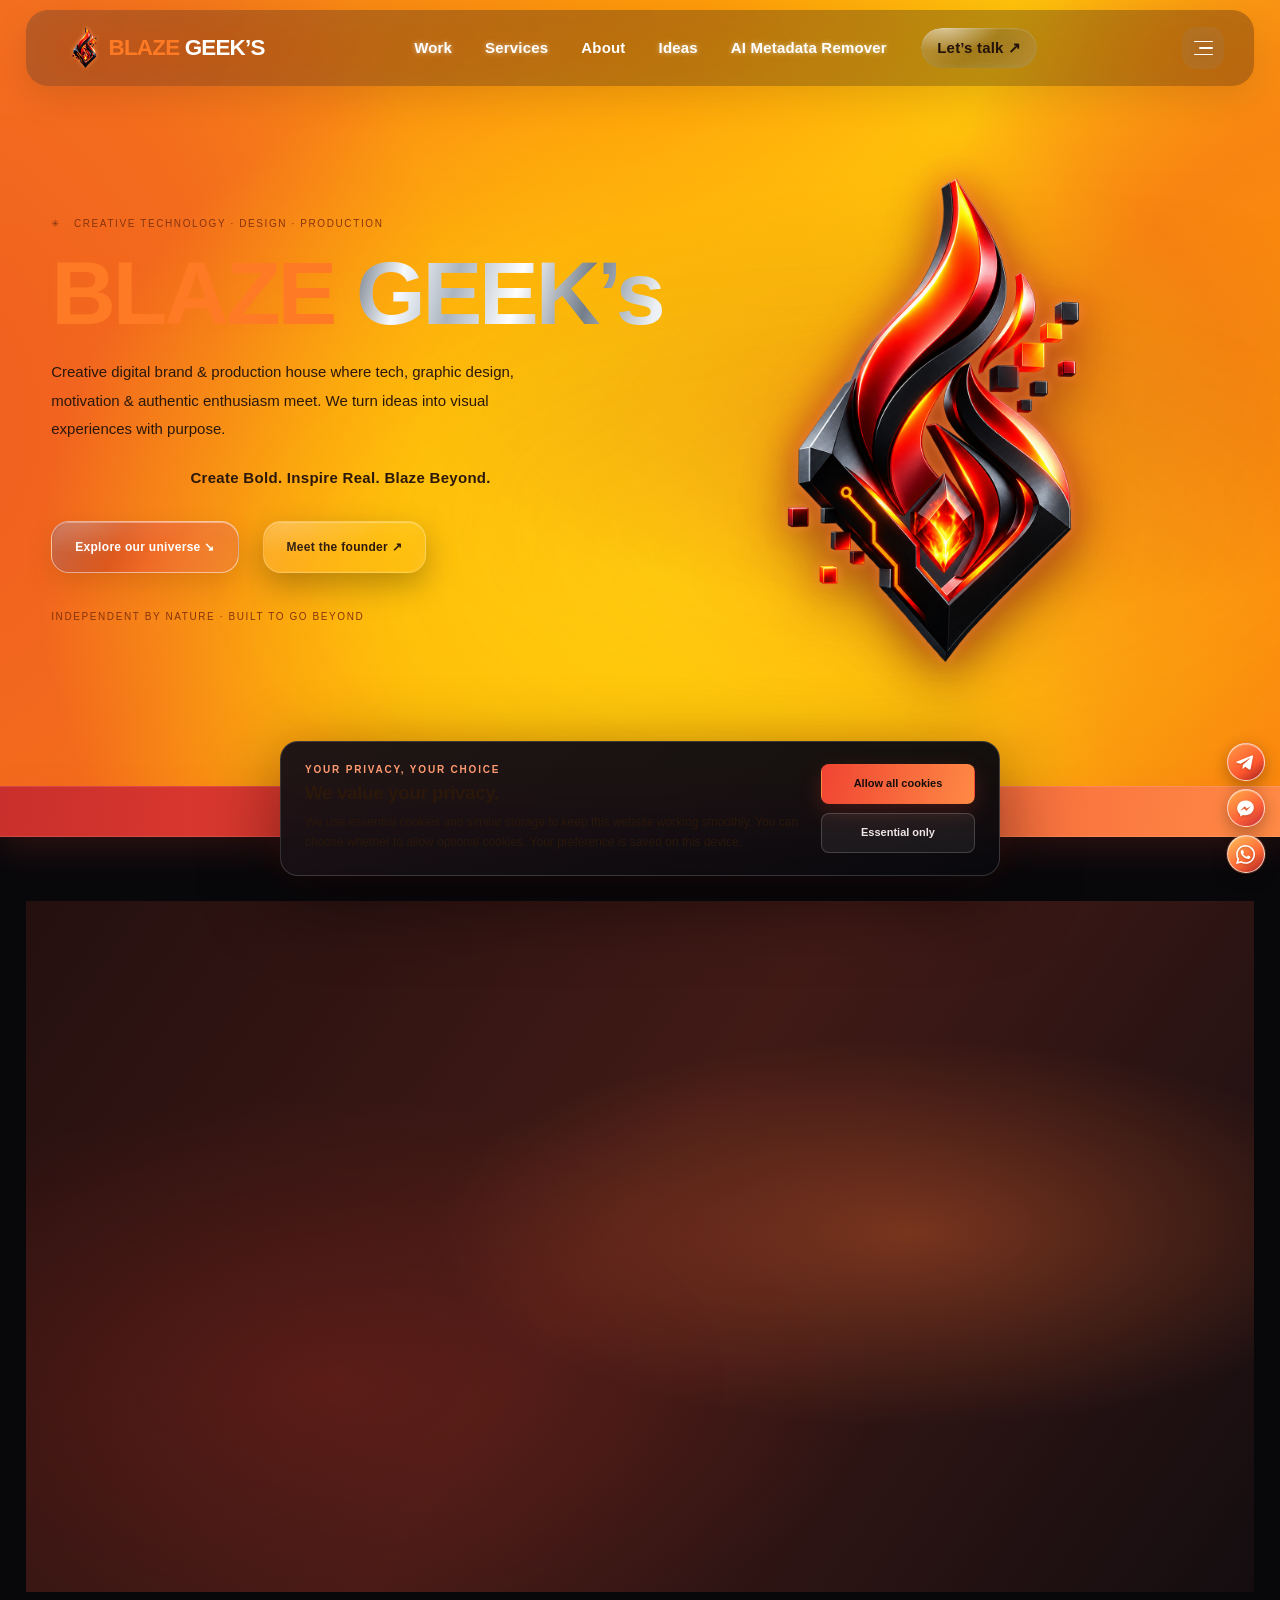
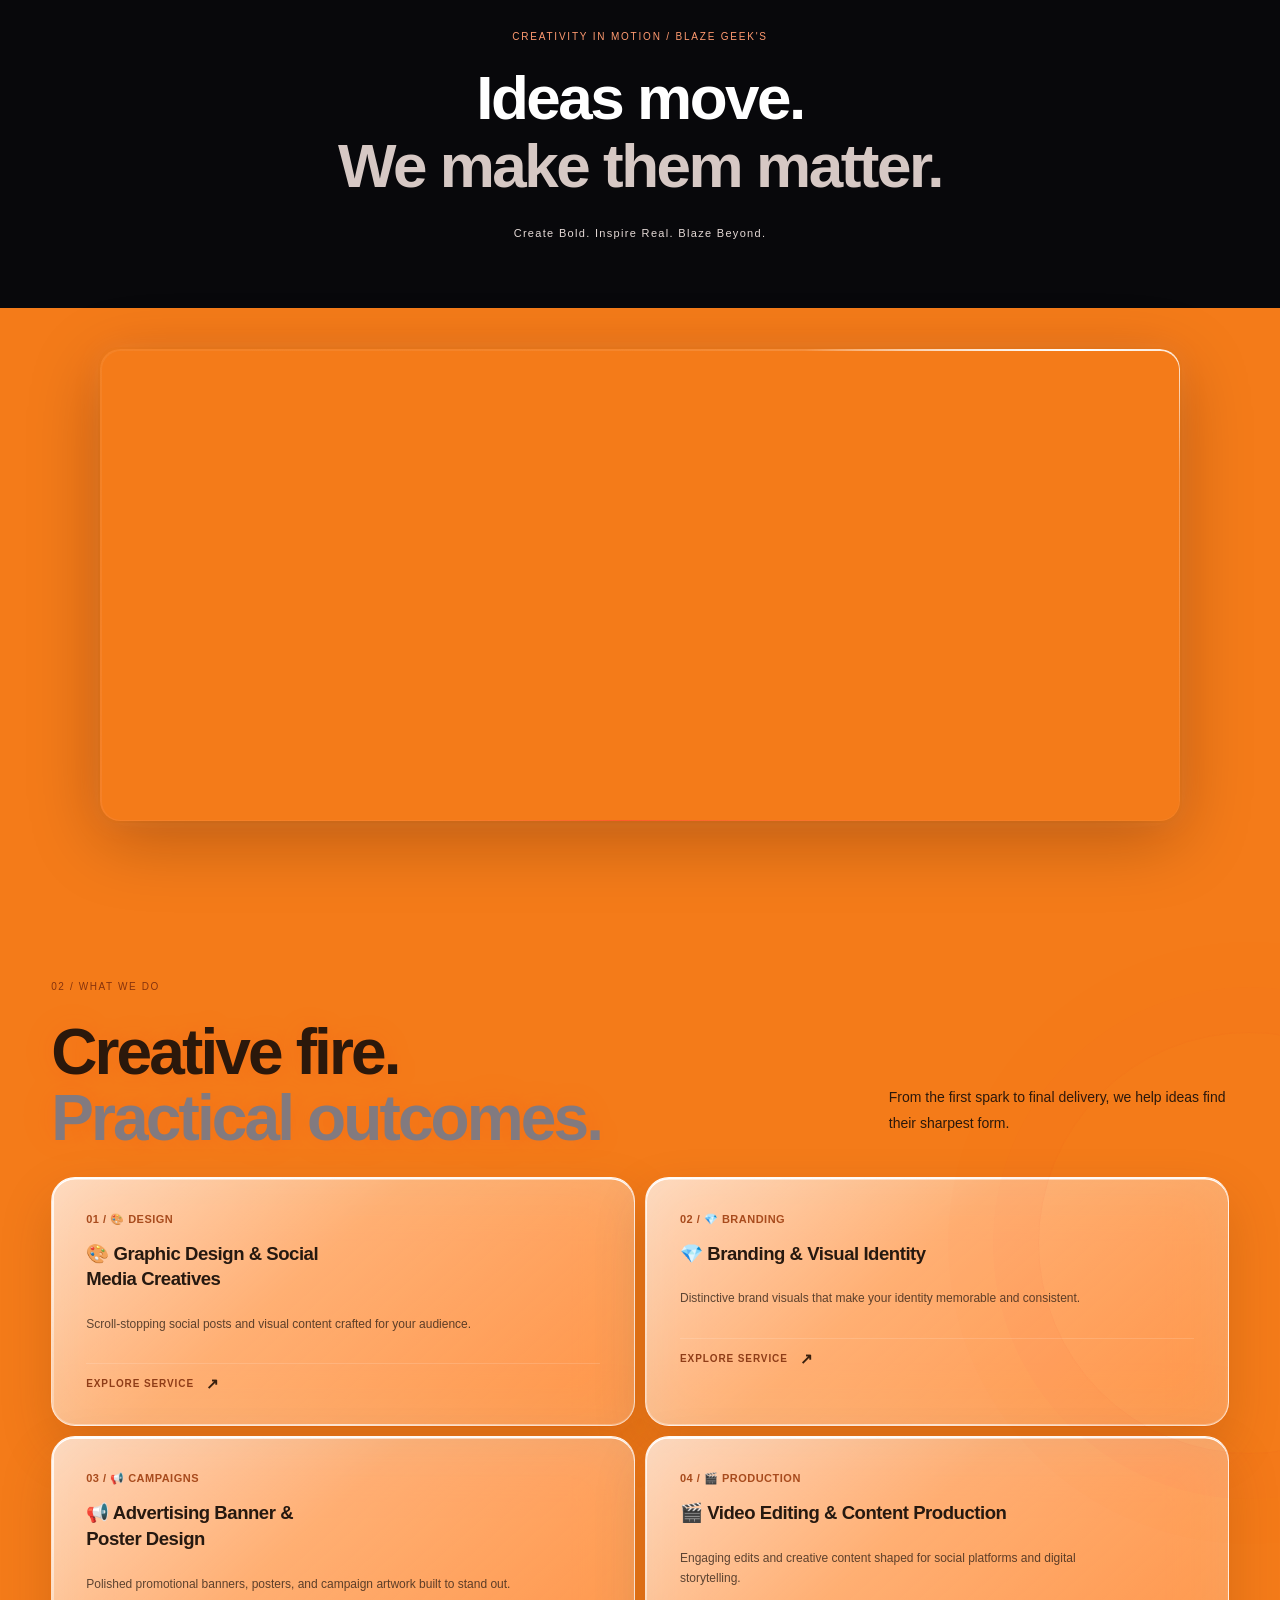
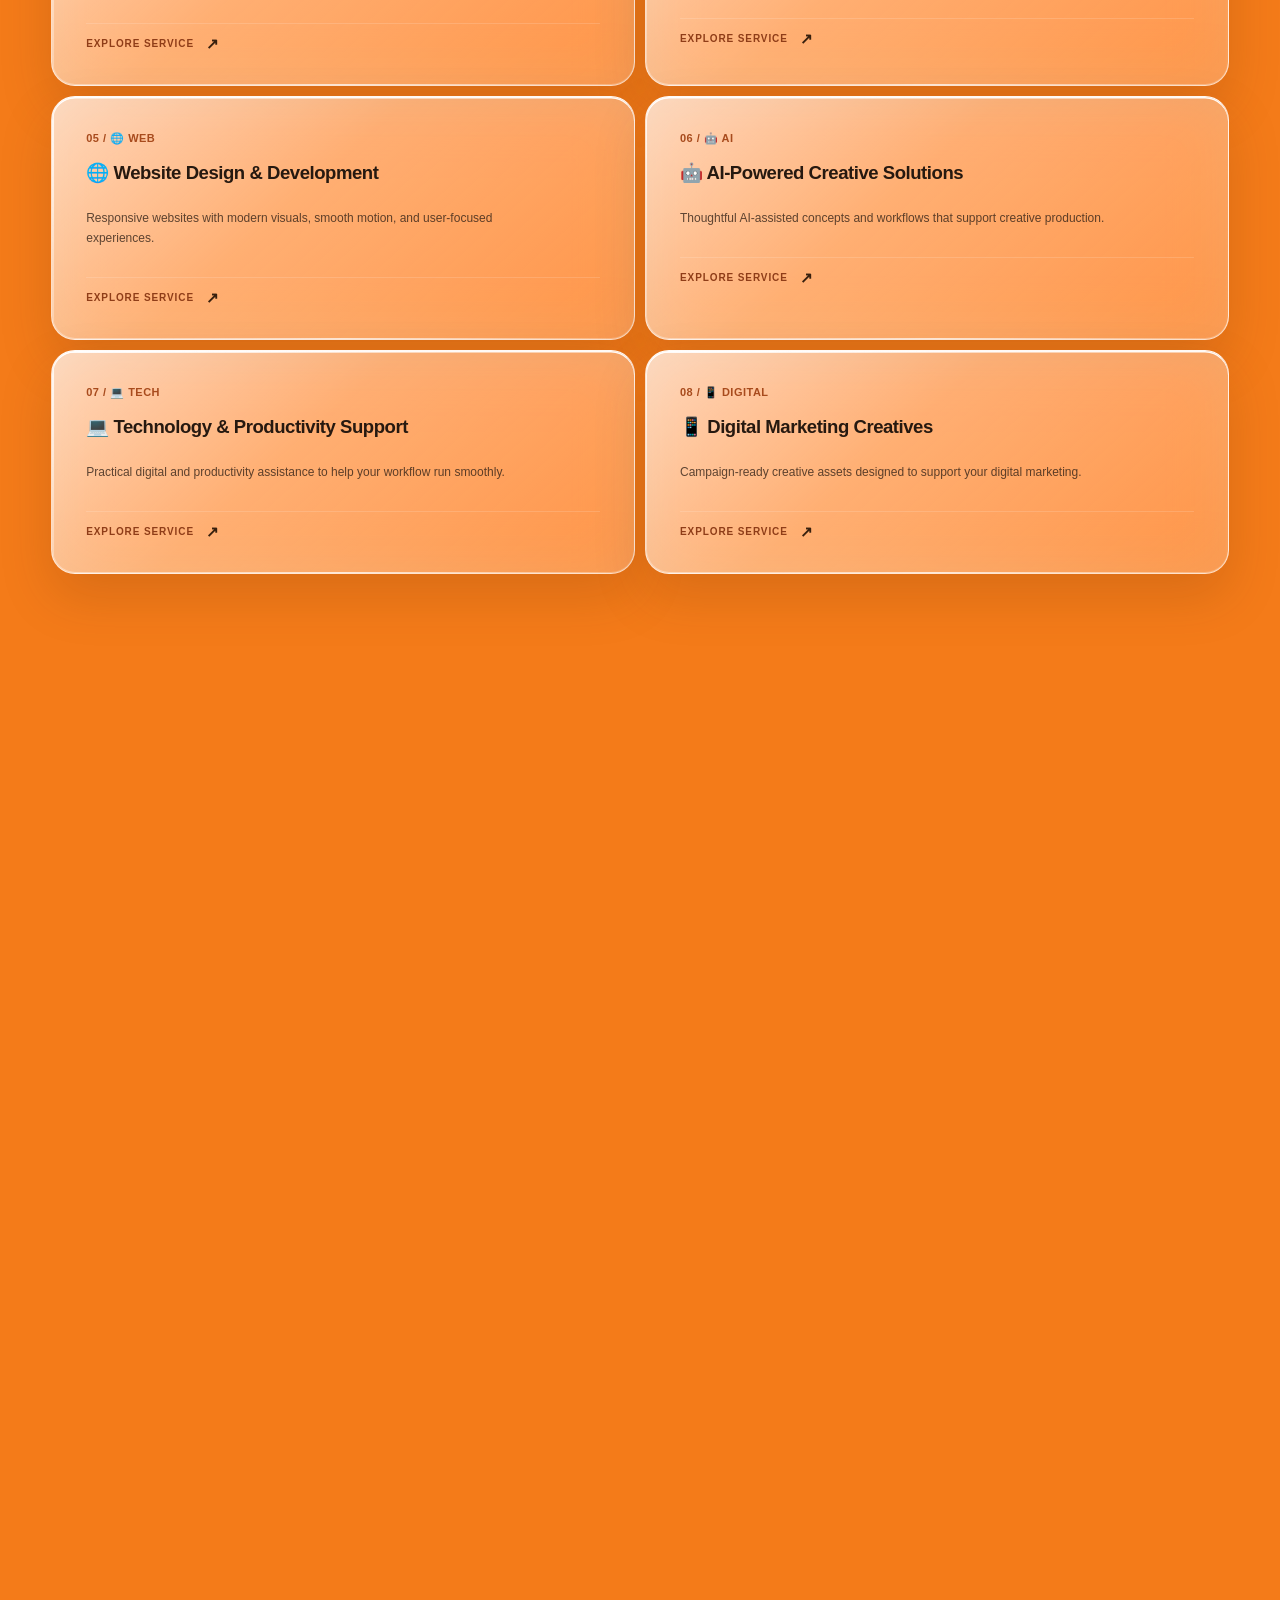
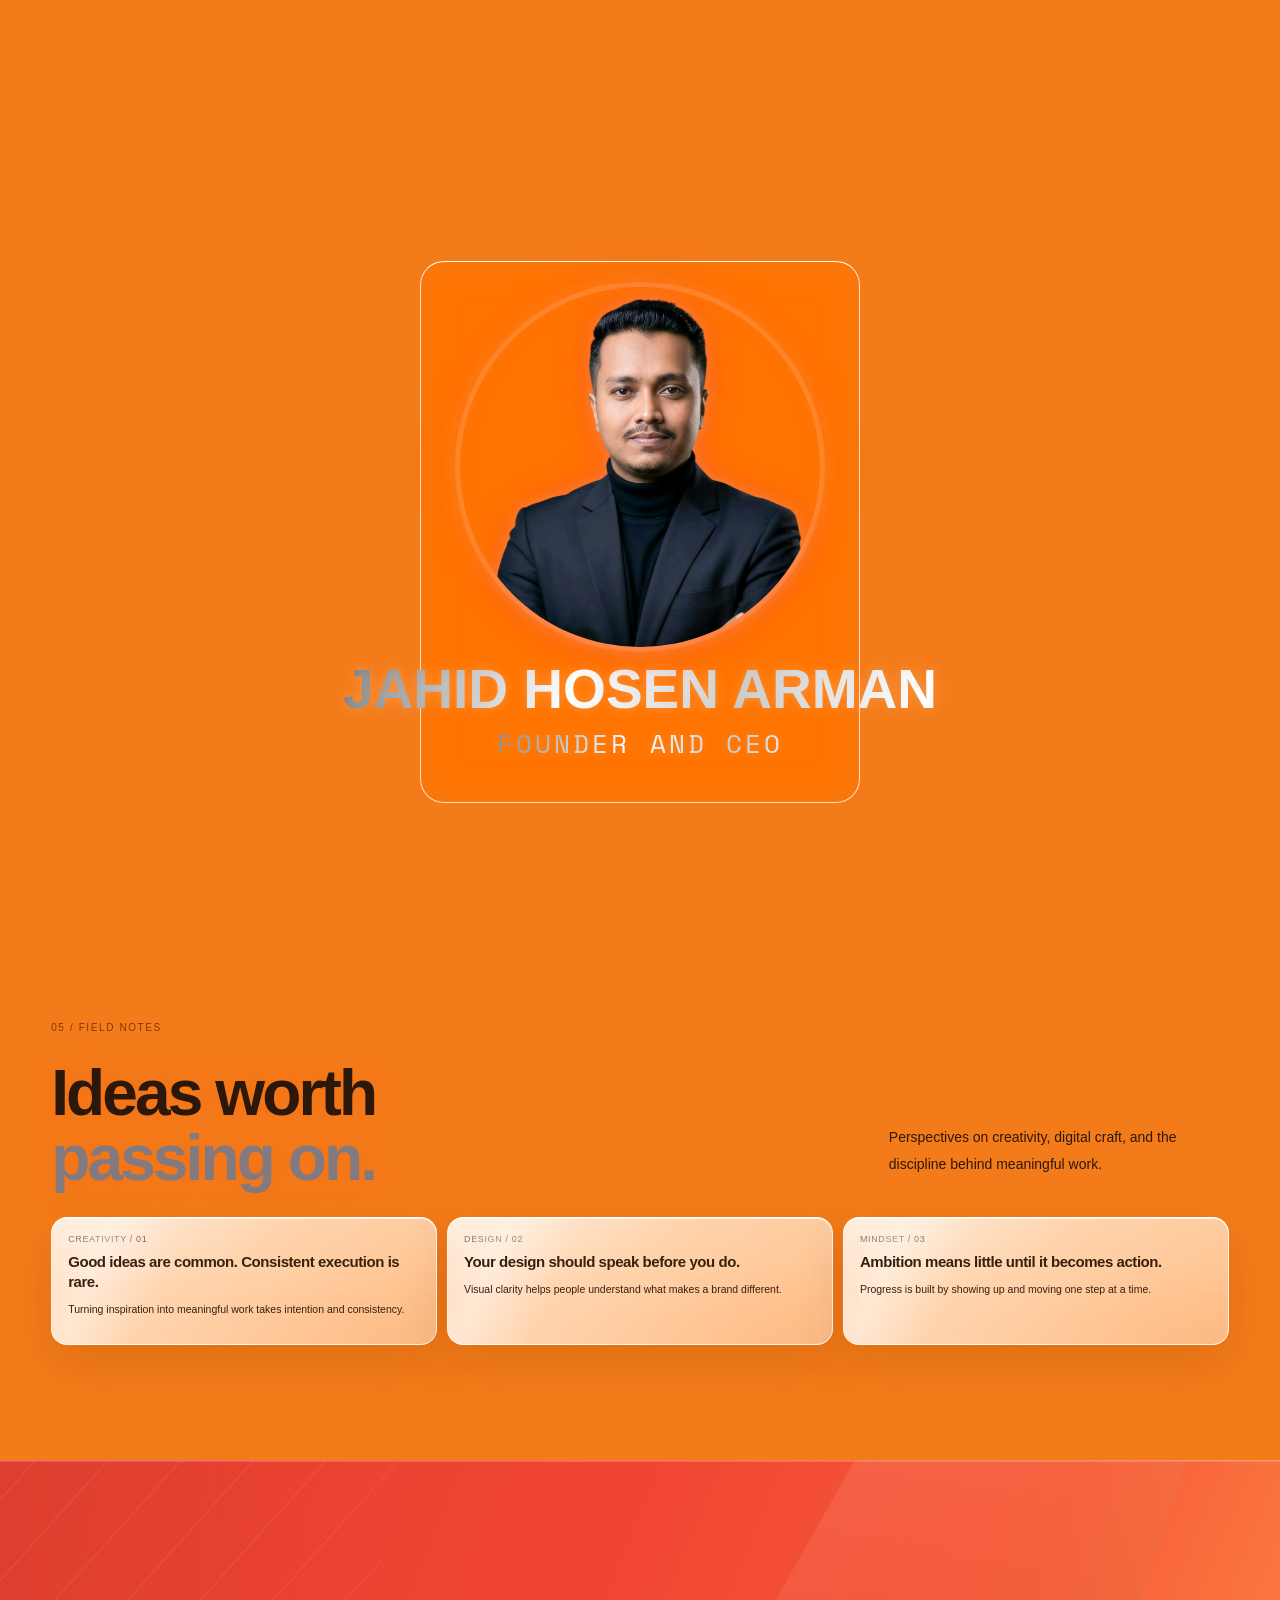
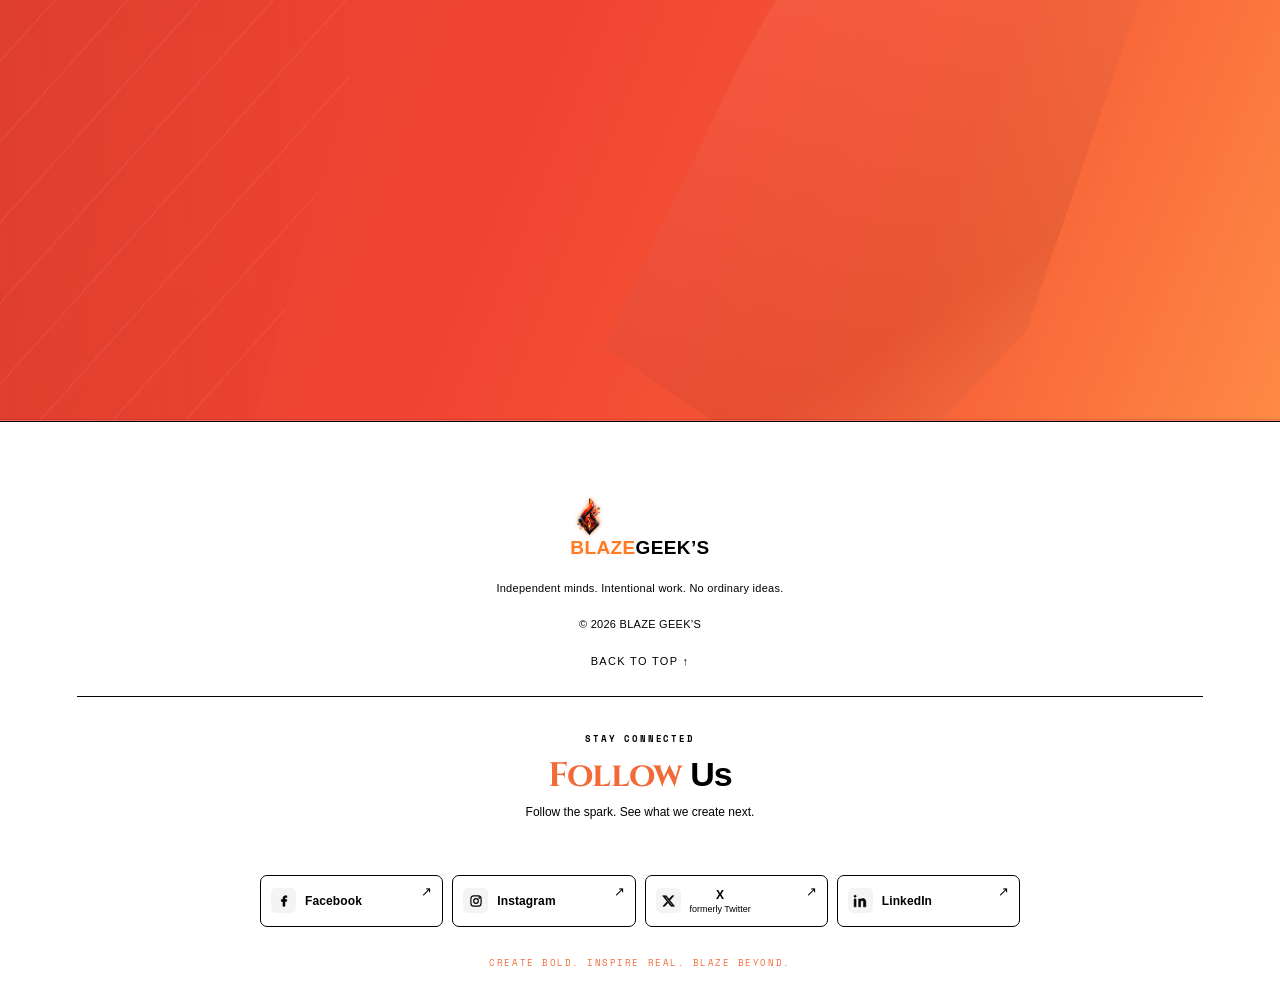
==== commit c09612f2: "Fix footer GEEK'S wordmark color" ====
--- a/index.html
+++ b/index.html
@@ -4919,3 +4919,13 @@
 }
 </style>
 
+<style id="footer-geeks-black-final">
+/* Footer only: override the later inline white wordmark rule. */
+html body footer.footer.wrap .footerrow > a.logo > span.brand-wordmark > span.brand-word-second {
+  color: #000000 !important;
+  -webkit-text-fill-color: #000000 !important;
+  background: transparent !important;
+  background-image: none !important;
+  text-shadow: none !important;
+}
+</style>
--- a/assets/footer.css
+++ b/assets/footer.css
@@ -337,3 +337,13 @@
     gap:7px!important;
   }
 }
+
+
+/* Footer wordmark: keep GEEK'S solid black. */
+html body footer.footer .footerrow .brand-word-second{
+  color:#000!important;
+  -webkit-text-fill-color:#000!important;
+  background:none!important;
+  background-image:none!important;
+  text-shadow:none!important;
+}
--- a/assets/footer.css
+++ b/assets/footer.css
@@ -337,3 +337,13 @@
     gap:7px!important;
   }
 }
+
+
+/* Footer wordmark: keep GEEK'S solid black. */
+html body footer.footer .footerrow .brand-word-second{
+  color:#000!important;
+  -webkit-text-fill-color:#000!important;
+  background:none!important;
+  background-image:none!important;
+  text-shadow:none!important;
+}
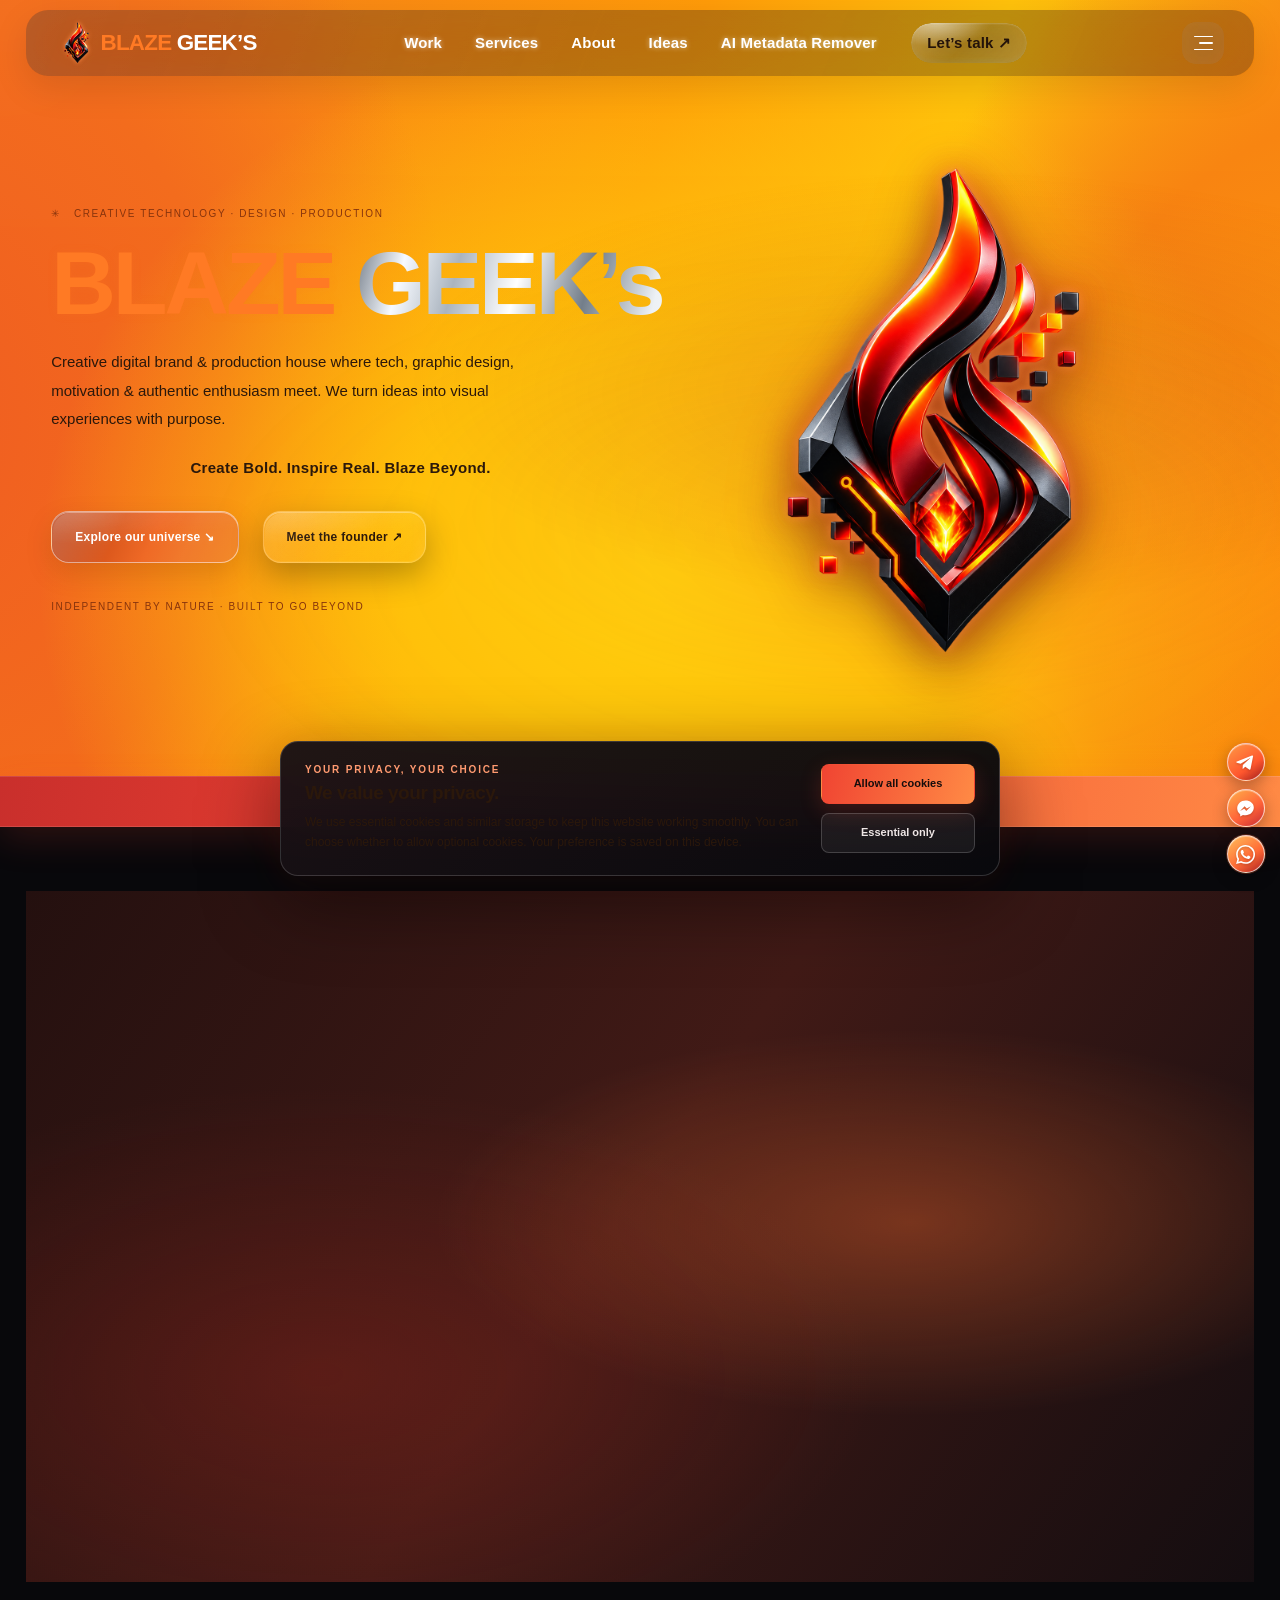
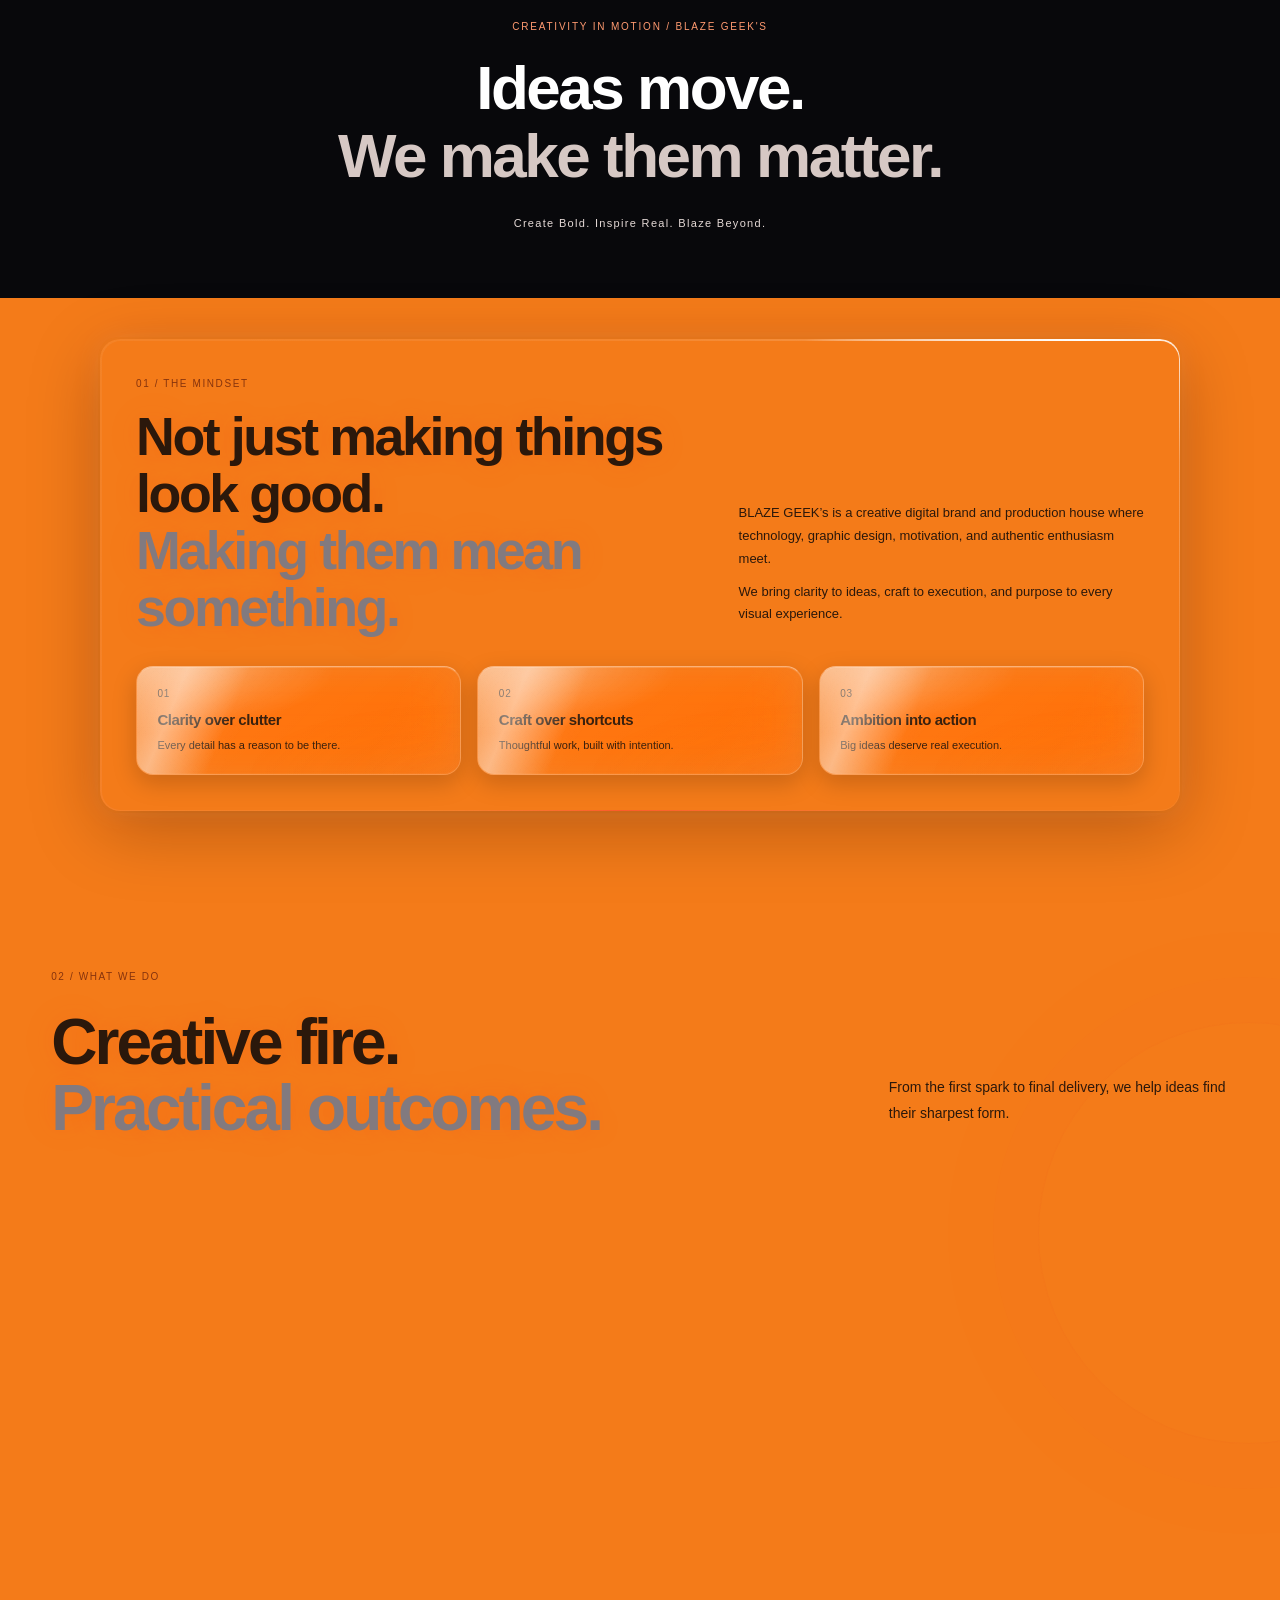
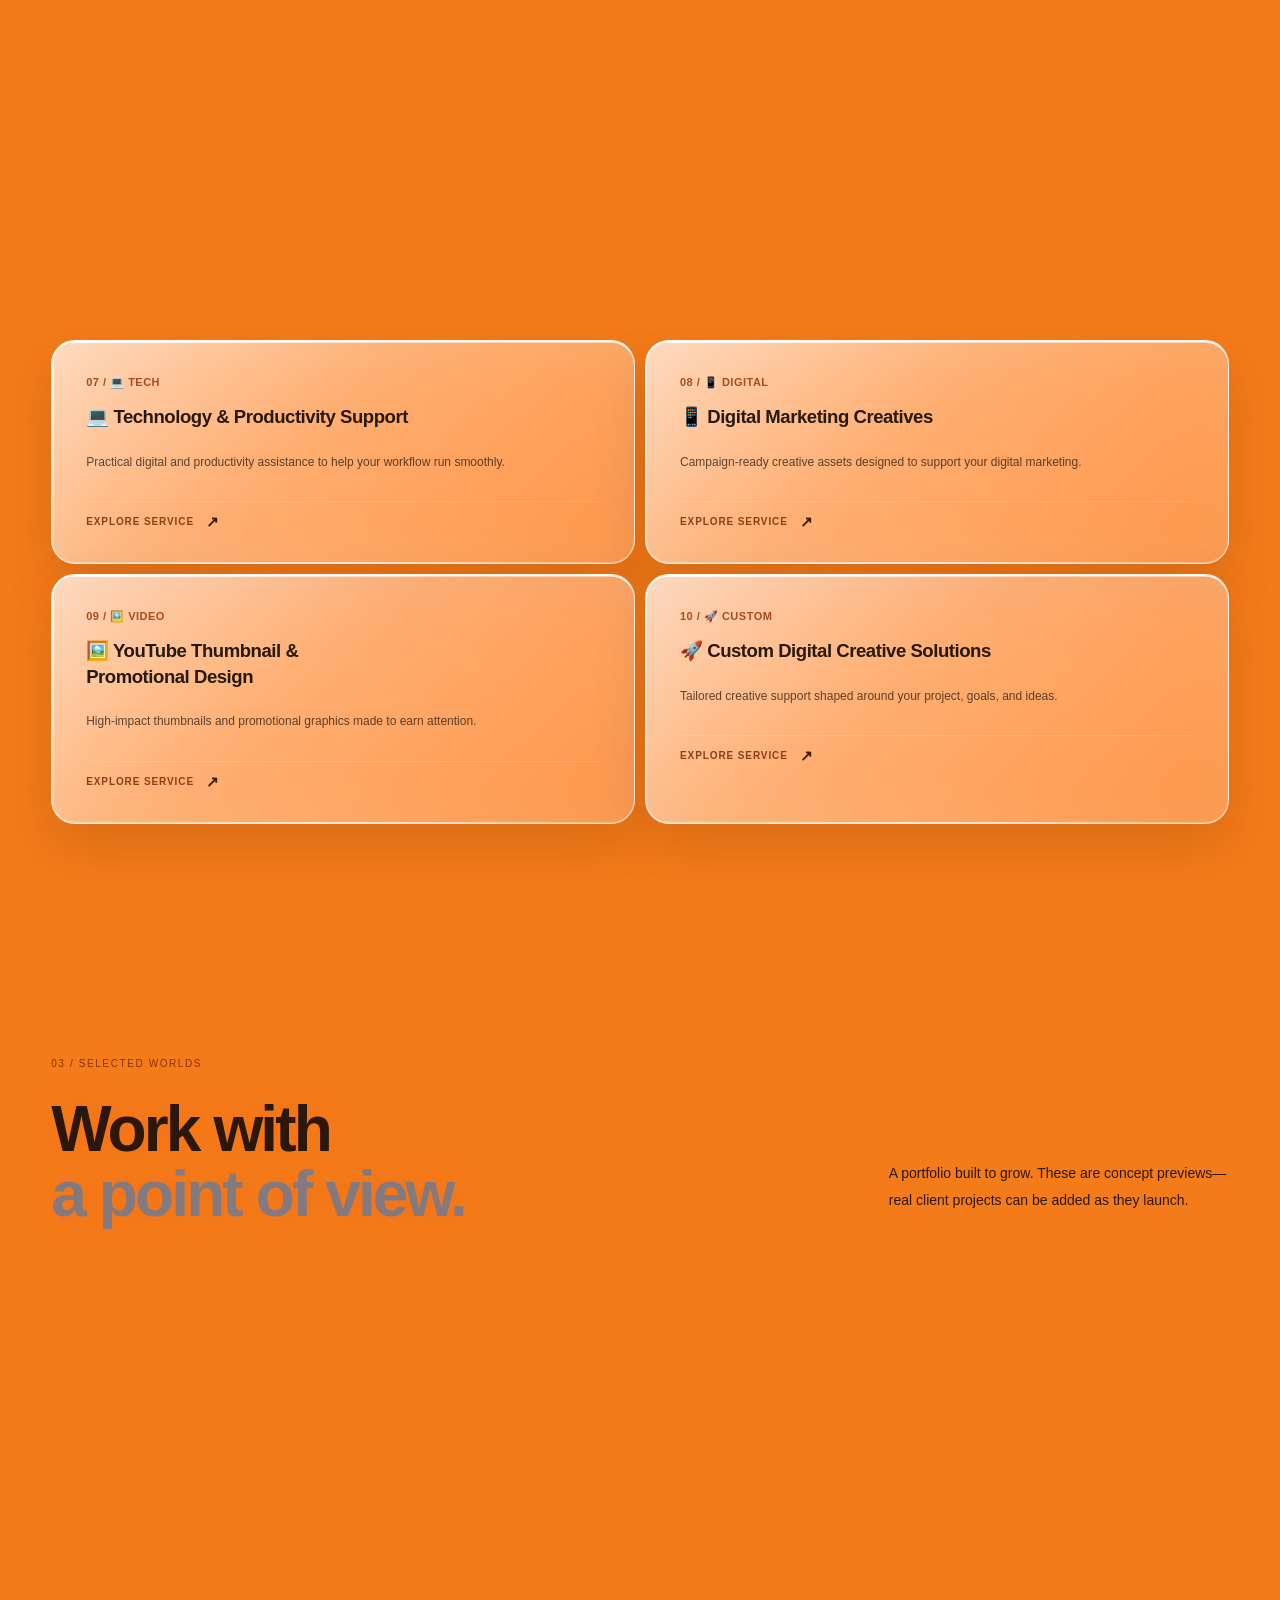
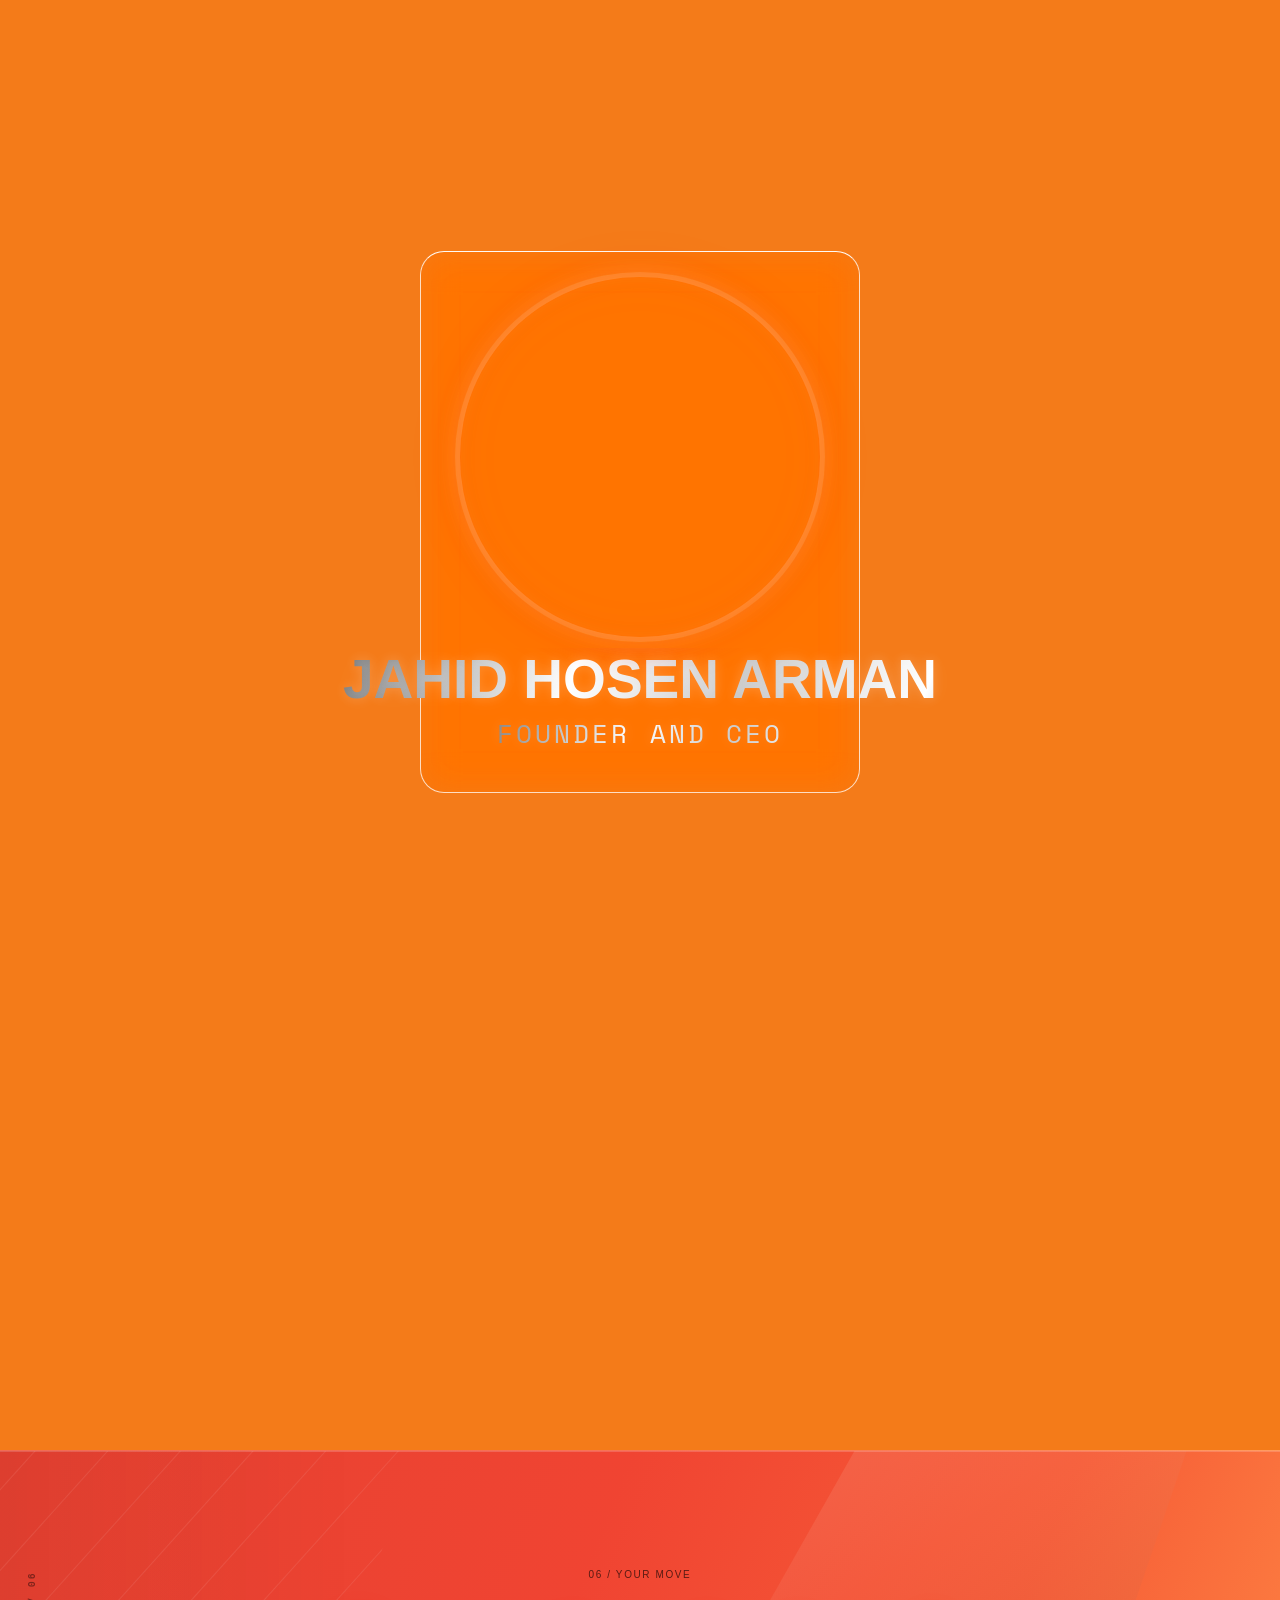
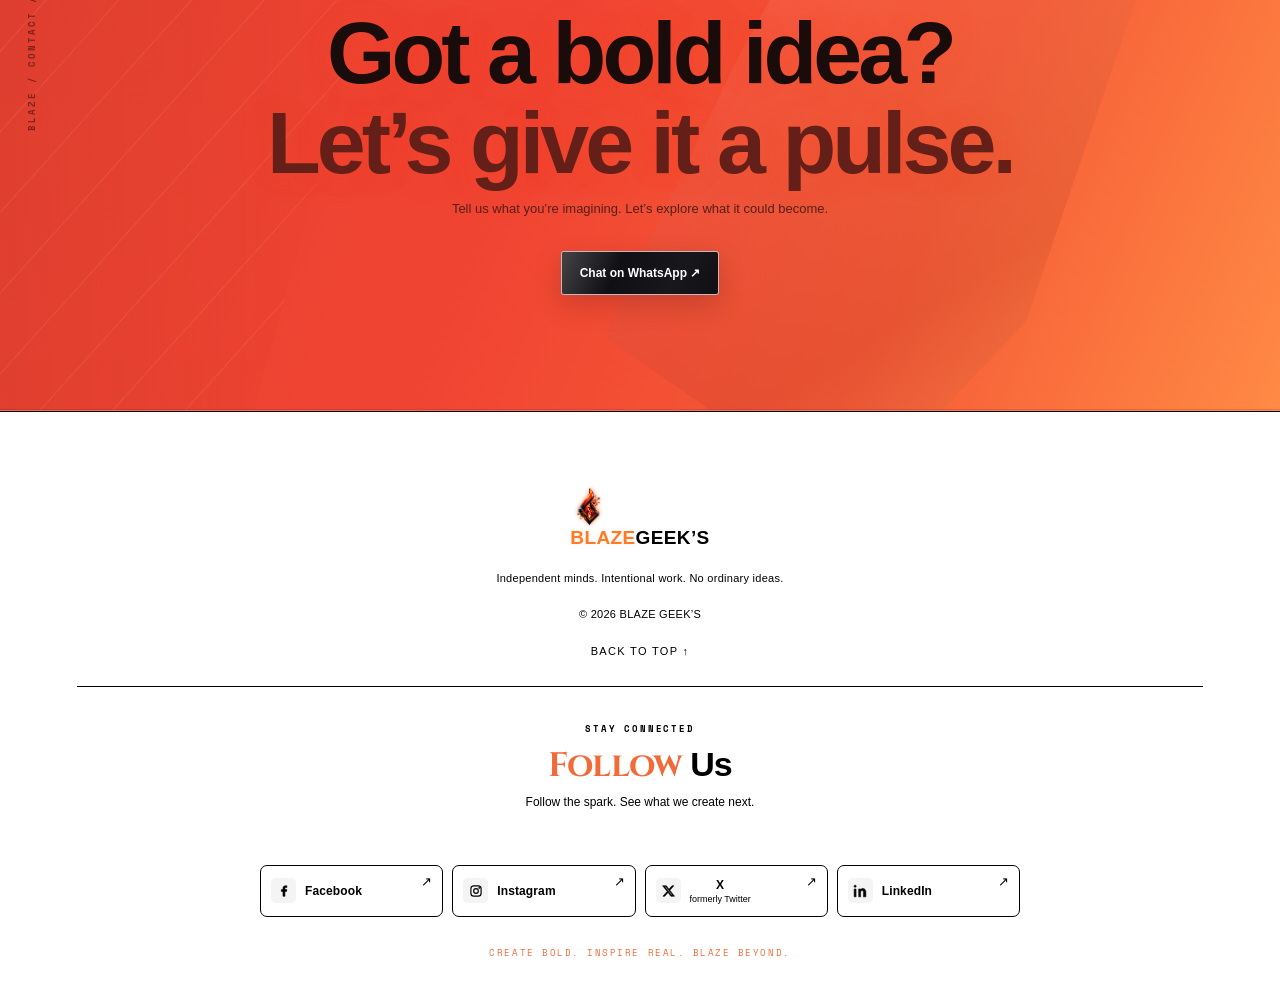
==== commit 0d975a31: "Apply homepage header styling across pages" ====
--- a/index.html
+++ b/index.html
@@ -4050,6 +4050,8 @@
   });
 })();
 </script>
+
+<link rel="stylesheet" href="/assets/header-parity.css?v=1">
 </body>
 </html>
 
--- a/assets/header-parity.css
+++ b/assets/header-parity.css
@@ -0,0 +1,138 @@
+/* Shared header parity: match the homepage header across every page. Header only. */
+html body header.top{
+  background:rgba(24,22,25,.30)!important;
+  background-image:linear-gradient(112deg,rgba(255,255,255,.075),rgba(255,255,255,.018) 46%,rgba(255,145,105,.035))!important;
+  border:0!important;border-bottom:0!important;outline:0!important;
+  box-shadow:0 12px 36px rgba(0,0,0,.10)!important;
+  -webkit-backdrop-filter:blur(30px) saturate(175%)!important;
+  backdrop-filter:blur(30px) saturate(175%)!important;
+}
+html body header.top::before,html body header.top::after{
+  content:none!important;display:none!important;border:0!important;outline:0!important;box-shadow:none!important
+}
+html body header.top > a.logo{
+  display:flex!important;align-items:center!important;gap:3px!important;column-gap:3px!important;
+  background:transparent!important;background-color:transparent!important;background-image:none!important;
+  border:0!important;border-color:transparent!important;border-radius:0!important;box-shadow:none!important;
+  outline:0!important;filter:none!important;backdrop-filter:none!important;-webkit-backdrop-filter:none!important;
+  padding:0!important;overflow:visible!important
+}
+html body header.top > a.logo > img.brand-logo-img{
+  display:block!important;flex:0 0 42px!important;width:42px!important;height:42px!important;
+  margin:0!important;object-fit:contain!important
+}
+html body header.top > a.logo > .brand-wordmark{
+  display:inline-flex!important;align-items:center!important;gap:0!important;column-gap:0!important;
+  margin:0!important;padding:0!important;font-size:1.12em!important;font-weight:900!important;
+  line-height:1!important;letter-spacing:-.035em!important;background:transparent!important;background-image:none!important;
+  -webkit-background-clip:border-box!important;background-clip:border-box!important;
+  -webkit-text-fill-color:initial!important;filter:none!important;box-shadow:none!important;text-shadow:none!important;
+  -webkit-backdrop-filter:none!important;backdrop-filter:none!important
+}
+html body header.top > a.logo > .brand-wordmark > .brand-word-first,
+html body header.top > a.logo > .brand-wordmark > .brand-word-second{
+  display:inline!important;margin:0!important;padding:0!important;font-size:inherit!important;
+  font-weight:900!important;line-height:inherit!important;letter-spacing:inherit!important;
+  background:transparent!important;background-image:none!important;box-shadow:none!important;filter:none!important;
+  text-shadow:none!important;-webkit-text-stroke:0!important
+}
+html body header.top > a.logo > .brand-wordmark > .brand-word-first{
+  color:#ff7a24!important;-webkit-text-fill-color:#ff7a24!important
+}
+html body header.top > a.logo > .brand-wordmark > .brand-word-second{
+  margin-left:.24em!important;color:#fff!important;-webkit-text-fill-color:#fff!important
+}
+html body header.top > a.logo::before,html body header.top > a.logo::after,
+html body header.top > a.logo > .brand-wordmark::before,html body header.top > a.logo > .brand-wordmark::after,
+html body header.top > a.logo > .brand-wordmark > .brand-word-first::before,
+html body header.top > a.logo > .brand-wordmark > .brand-word-first::after,
+html body header.top > a.logo > .brand-wordmark > .brand-word-second::before,
+html body header.top > a.logo > .brand-wordmark > .brand-word-second::after{
+  content:none!important;display:none!important;background:none!important;background-image:none!important;
+  border:0!important;box-shadow:none!important;filter:none!important;opacity:0!important
+}
+html body header.top nav>a,html body header.top nav>a.pill{
+  position:relative!important;isolation:isolate!important;overflow:hidden!important;
+  border:0!important;outline:0!important;box-shadow:none!important;border-radius:999px!important;
+  background:transparent!important;background-image:none!important;
+  -webkit-backdrop-filter:none!important;backdrop-filter:none!important;transform:none!important;
+  transition:color .18s ease,background .18s ease,transform .18s ease!important
+}
+html body header.top nav>a::before,html body header.top nav>a::after{
+  content:""!important;display:block!important;position:absolute!important;inset:0!important;z-index:-1!important;
+  pointer-events:none!important;border:0!important;outline:0!important;border-radius:inherit!important;opacity:0!important;
+  background:radial-gradient(ellipse at 22% 0%,rgba(255,255,255,.48),transparent 42%),
+    radial-gradient(ellipse at 86% 100%,rgba(167,218,255,.16),transparent 48%),
+    linear-gradient(135deg,rgba(255,255,255,.19),rgba(255,255,255,.035) 42%,rgba(255,255,255,.13))!important;
+  box-shadow:inset 0 1px 2px rgba(255,255,255,.22),inset 0 -2px 5px rgba(115,165,195,.12)!important;
+  -webkit-backdrop-filter:blur(22px) saturate(195%)!important;backdrop-filter:blur(22px) saturate(195%)!important;
+  transition:opacity .18s ease!important
+}
+html body header.top nav>a:hover::before,html body header.top nav>a:focus-visible::before,
+html body header.top nav>a:active::before,html body header.top nav>a.pill:hover::before,
+html body header.top nav>a.pill:focus-visible::before,html body header.top nav>a.pill:active::before{opacity:1!important}
+html body header.top nav>a:hover,html body header.top nav>a:focus-visible,html body header.top nav>a:active,
+html body header.top nav>a.pill:hover,html body header.top nav>a.pill:focus-visible,html body header.top nav>a.pill:active{
+  border:0!important;outline:0!important;box-shadow:none!important;background:transparent!important;background-image:none!important;
+  -webkit-backdrop-filter:blur(22px) saturate(195%)!important;backdrop-filter:blur(22px) saturate(195%)!important;
+  transform:translateY(-1px) scale(.985)!important
+}
+html body header.top nav>a:focus,html body header.top nav>a.pill:focus{outline:0!important}
+html body header.top nav>a.pill{color:#24130a!important;-webkit-text-fill-color:#24130a!important}
+html body header.top nav>a.pill::before{
+  background:radial-gradient(ellipse at 22% 0%,rgba(255,255,255,.48),transparent 42%),
+    linear-gradient(135deg,rgba(255,255,255,.20),rgba(255,255,255,.045) 48%,rgba(255,255,255,.14))!important
+}
+html body header.top .header-menu-toggle,html body .top .header-menu-toggle{
+  border:0!important;outline:0!important;background:rgba(255,255,255,.075)!important;box-shadow:none!important;
+  -webkit-backdrop-filter:blur(24px) saturate(180%)!important;backdrop-filter:blur(24px) saturate(180%)!important
+}
+html body header.top .header-menu-toggle::before,html body .top .header-menu-toggle::before{
+  content:none!important;display:none!important;border:0!important;box-shadow:none!important
+}
+html body header.top .header-menu-toggle:hover,html body header.top .header-menu-toggle:focus-visible,
+html body header.top .header-menu-toggle[aria-expanded="true"]{
+  border:0!important;outline:0!important;background:rgba(255,255,255,.12)!important;box-shadow:none!important
+}
+html body header.top .header-menu-panel,html body .top .header-menu-panel{
+  border:0!important;outline:0!important;
+  background:linear-gradient(135deg,rgba(255,255,255,.13),rgba(255,255,255,.035) 52%,rgba(255,145,105,.045)),rgba(25,23,27,.48)!important;
+  box-shadow:0 24px 65px rgba(0,0,0,.20)!important;
+  -webkit-backdrop-filter:blur(32px) saturate(185%)!important;backdrop-filter:blur(32px) saturate(185%)!important
+}
+html body header.top .header-menu-panel::before,html body .top .header-menu-panel::before{
+  content:none!important;display:none!important;border:0!important;box-shadow:none!important
+}
+html body header.top .header-menu-panel>a,html body .top .header-menu-panel>a{
+  position:relative!important;isolation:isolate!important;overflow:hidden!important;border:0!important;outline:0!important;
+  box-shadow:none!important;background:transparent!important;border-radius:12px!important;
+  -webkit-backdrop-filter:none!important;backdrop-filter:none!important
+}
+html body header.top .header-menu-panel>a::before,html body .top .header-menu-panel>a::before{
+  content:""!important;position:absolute!important;inset:0!important;z-index:-1!important;border:0!important;outline:0!important;
+  border-radius:inherit!important;opacity:0!important;
+  background:radial-gradient(ellipse at 20% 0%,rgba(255,255,255,.42),transparent 45%),
+    linear-gradient(135deg,rgba(255,255,255,.16),rgba(255,255,255,.035) 55%,rgba(255,255,255,.11))!important;
+  box-shadow:inset 0 1px 2px rgba(255,255,255,.18)!important;
+  -webkit-backdrop-filter:blur(20px) saturate(185%)!important;backdrop-filter:blur(20px) saturate(185%)!important;
+  transition:opacity .16s ease!important
+}
+html body header.top .header-menu-panel>a:hover::before,html body header.top .header-menu-panel>a:focus-visible::before,
+html body header.top .header-menu-panel>a:active::before,html body .top .header-menu-panel>a:hover::before,
+html body .top .header-menu-panel>a:focus-visible::before,html body .top .header-menu-panel>a:active::before{opacity:1!important}
+html body header.top .header-menu-panel>a:hover,html body header.top .header-menu-panel>a:focus-visible,
+html body header.top .header-menu-panel>a:active{
+  border:0!important;outline:0!important;background:transparent!important;box-shadow:none!important;
+  -webkit-backdrop-filter:blur(20px) saturate(185%)!important;backdrop-filter:blur(20px) saturate(185%)!important
+}
+html body header.top .header-menu-panel>a::after{content:none!important;display:none!important}
+@media(max-width:760px){
+  html body header.top{background:rgba(24,22,25,.36)!important;-webkit-backdrop-filter:blur(20px) saturate(155%)!important;backdrop-filter:blur(20px) saturate(155%)!important}
+  html body header.top .header-menu-panel{background:rgba(25,23,27,.58)!important;-webkit-backdrop-filter:blur(24px) saturate(165%)!important;backdrop-filter:blur(24px) saturate(165%)!important}
+  html body header.top>a.logo{gap:0!important;column-gap:0!important}
+  html body header.top>a.logo>img.brand-logo-img{width:30px!important;height:30px!important;flex:0 0 30px!important;margin:0 -2px 0 0!important}
+  html body header.top>a.logo>.brand-wordmark{margin:0!important;padding:0!important;font-weight:500!important}
+}
+@media(max-width:380px){
+  html body header.top>a.logo>img.brand-logo-img{width:26px!important;height:26px!important;flex-basis:26px!important;margin-right:-2px!important}
+}
